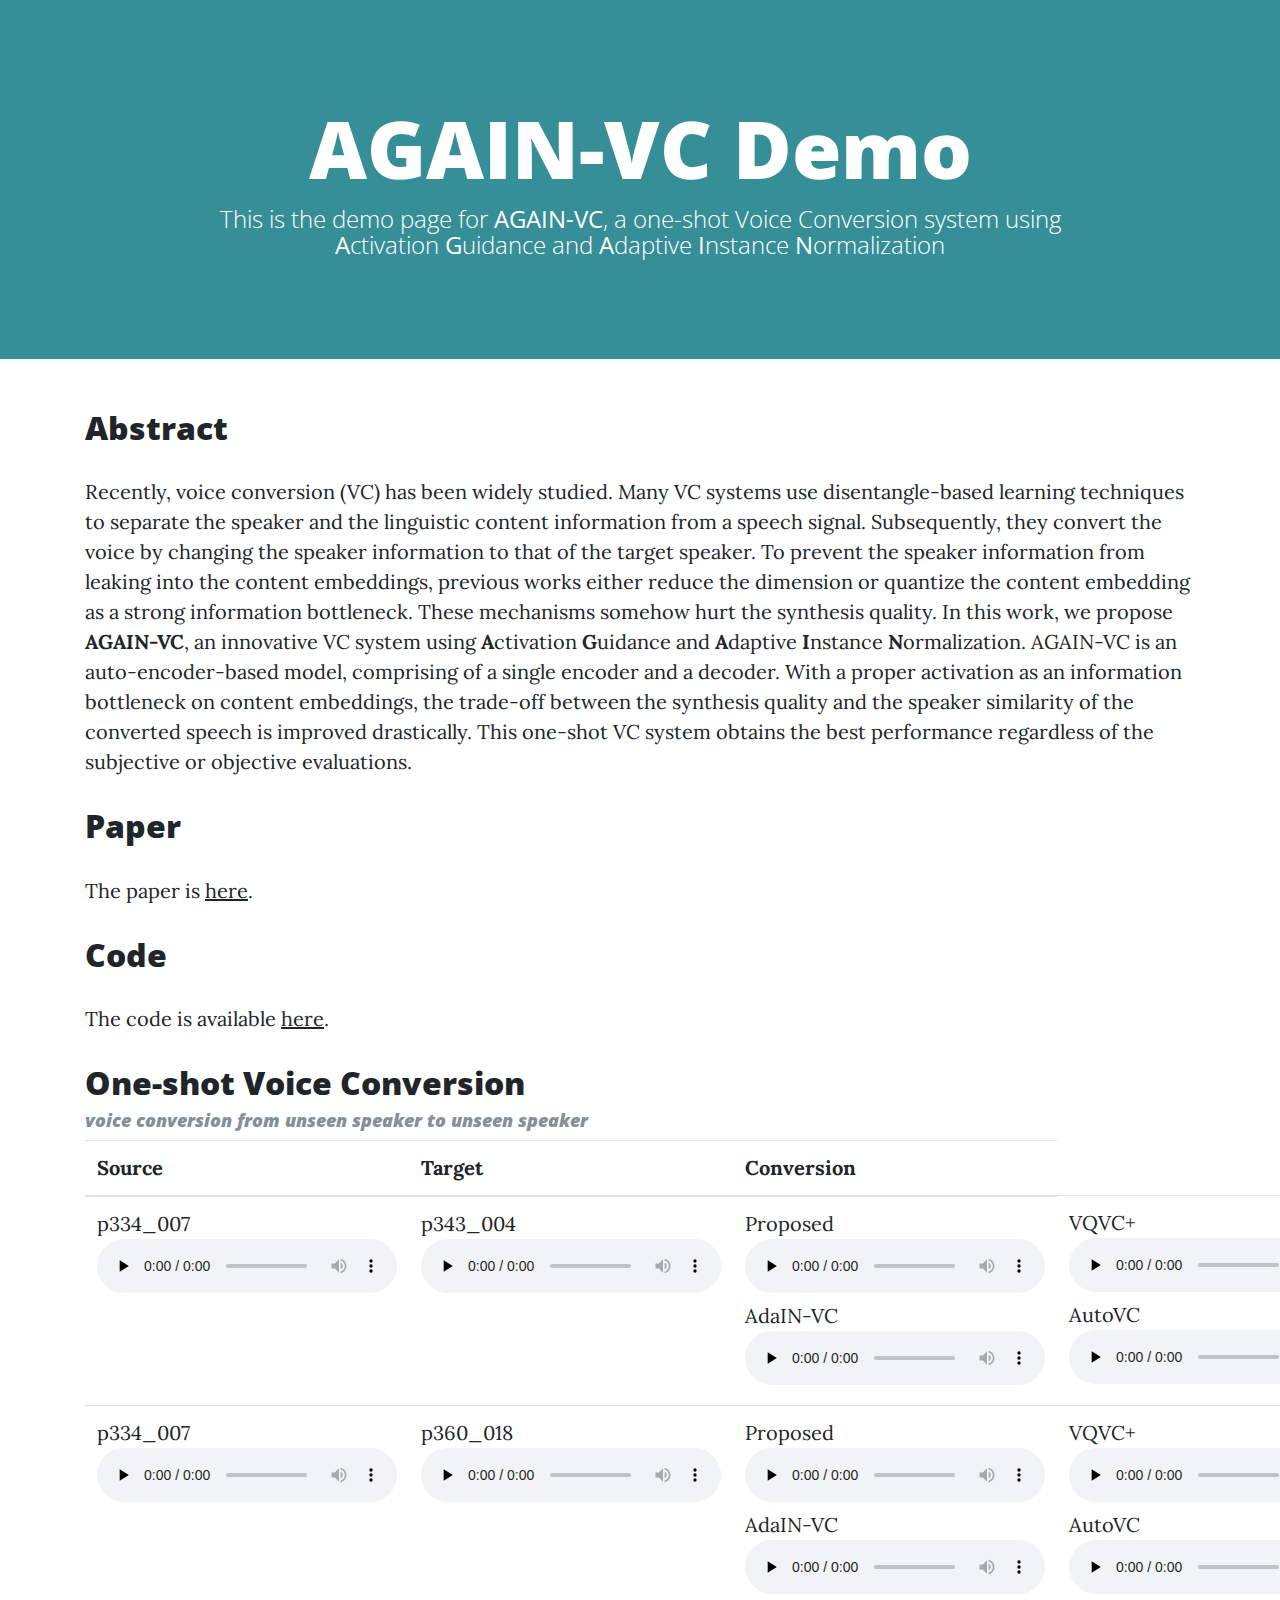
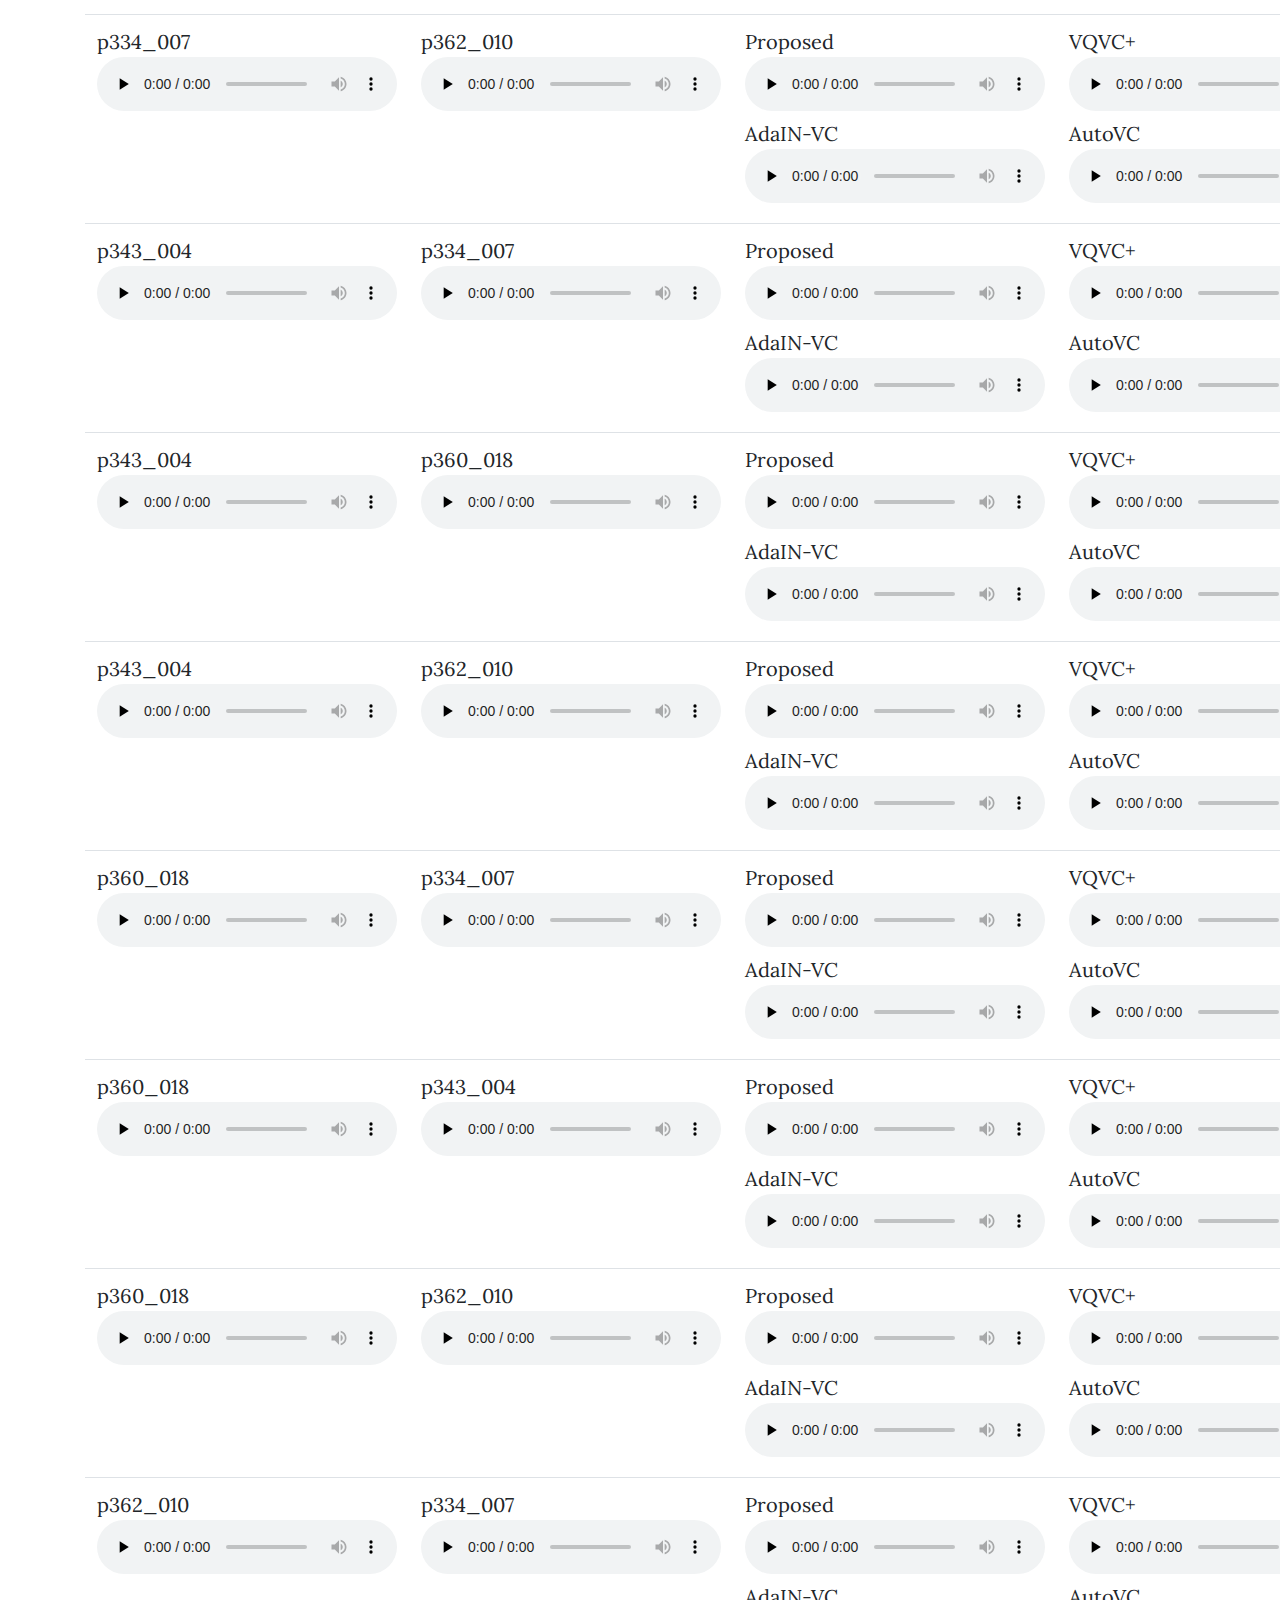
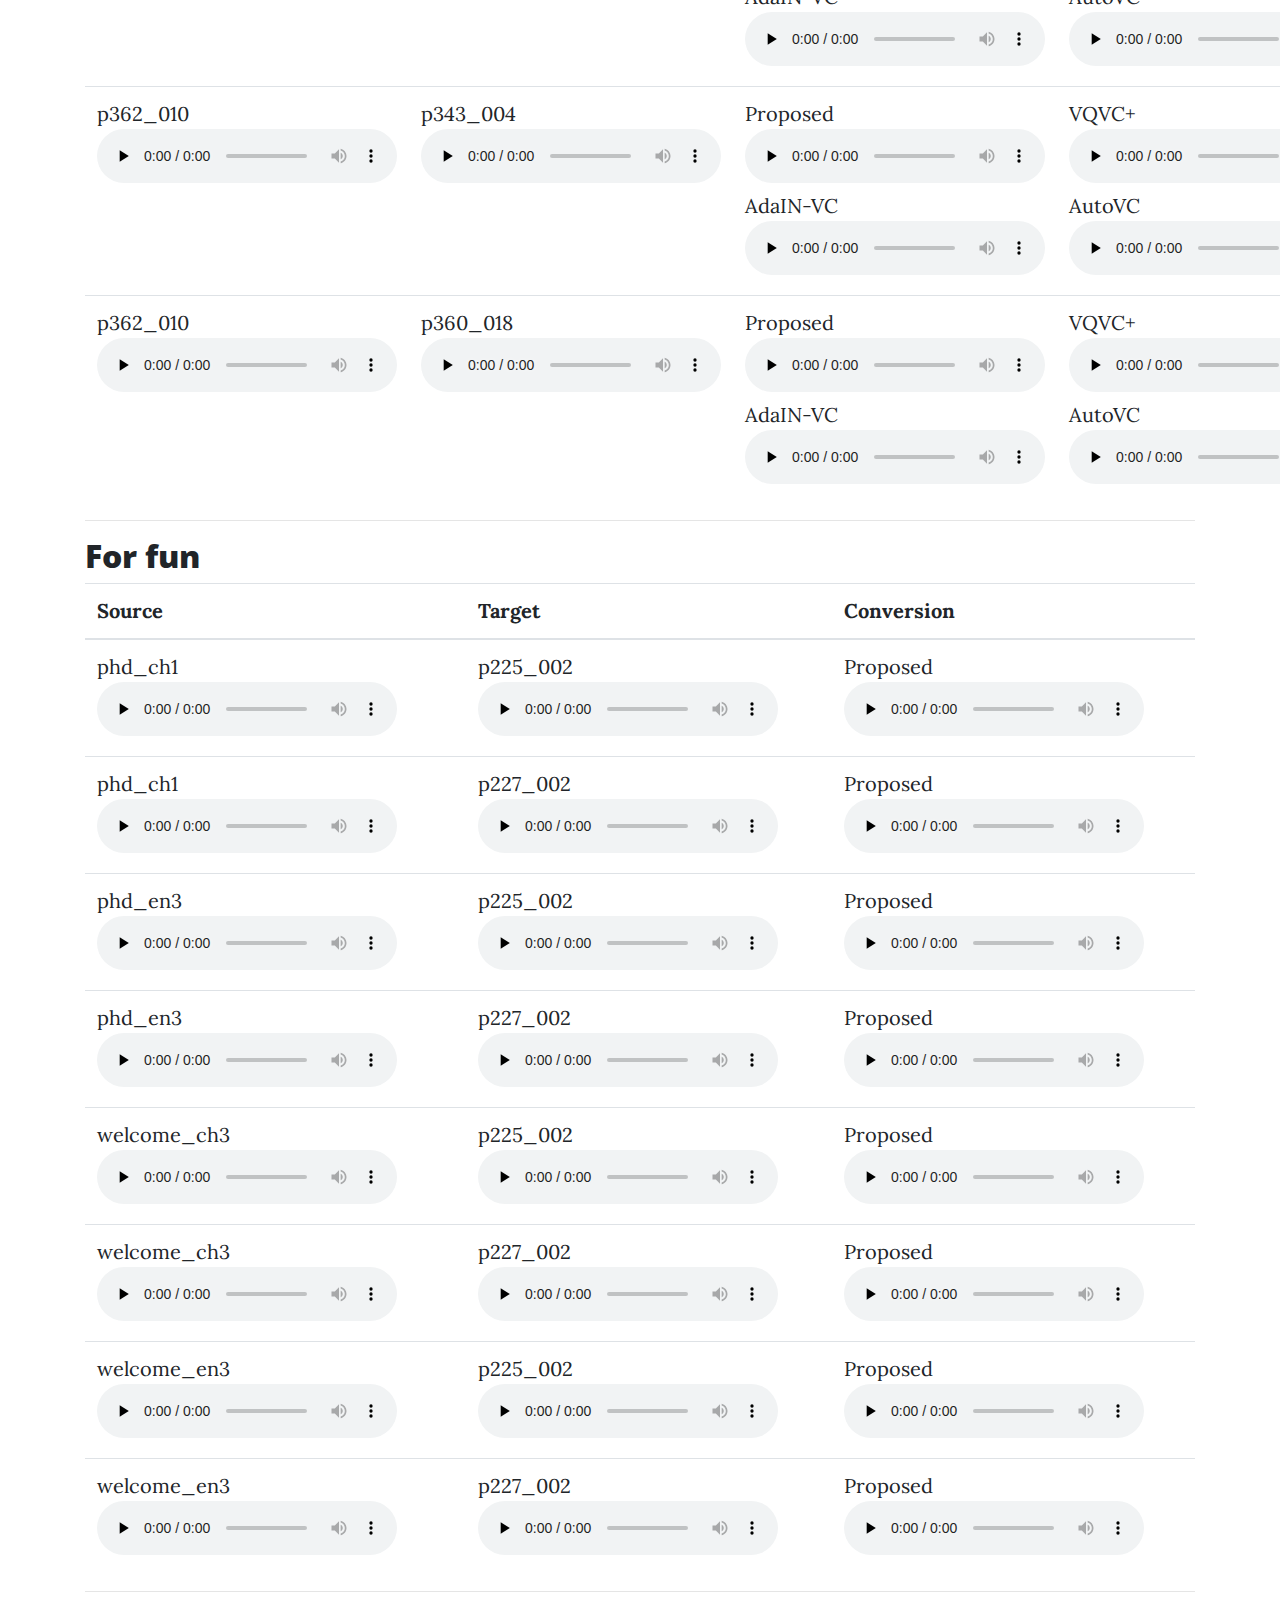
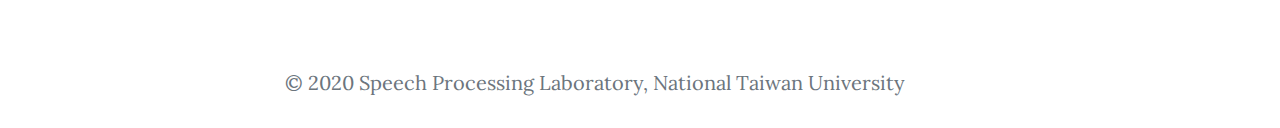
==== index.html @ fe2f067d "first & test commit" ====
<!DOCTYPE html>
<html lang="en">

<head>

    <meta charset="utf-8">
    <meta name="viewport" content="width=device-width, initial-scale=1, shrink-to-fit=no">
    <meta name="description" content="">
    <meta name="author" content="kimythanly">

    <title>AGAIN-VC Demo Page</title>

    <!-- Bootstrap core CSS -->
    <link href="https://stackpath.bootstrapcdn.com/bootstrap/4.5.1/css/bootstrap.min.css" rel="stylesheet">

    <!-- Custom fonts for this template -->
    <link href="vendor/fontawesome-free/css/all.min.css" rel="stylesheet" type="text/css">
    <link href='https://fonts.googleapis.com/css?family=Lora:400,700,400italic,700italic' rel='stylesheet' type='text/css'>
    <link href='https://fonts.googleapis.com/css?family=Open+Sans:300italic,400italic,600italic,700italic,800italic,400,300,600,700,800' rel='stylesheet' type='text/css'>

    <!-- Custom styles for this template -->
    <link href="css/clean-blog.css" rel="stylesheet">

</head>

<body>
    <!-- Page Header -->
    <header class="masthead" style="background-image: url('img/home-bg.jpg')">
        <div class="container">
            <div class="row">
                <div class="col-lg-10 col-md-10 mx-auto">
                    <div class="site-heading">
                        <h1>AGAIN-VC Demo</h1>
                        <span class="subheading">
                            This is the demo page for <b>AGAIN-VC</b>, a one-shot Voice Conversion system using 
                            <b>A</b>ctivation <b>G</b>uidance and <b>A</b>daptive <b>I</b>nstance <b>N</b>ormalization
                        </span>
                    </div>
                </div>
            </div>
        </div>
    </header>

    <!-- Main Content -->
    <div class="container">
        <div class="row">
            <div class="col-lg-14 col-md-12 mx-auto">
                <div class="post-preview">
                    <h2 class="post-title">
                        Abstract
                    </h2>
                    <p>
                        Recently, voice conversion (VC) has been widely studied.
                        Many VC systems use disentangle-based learning techniques
                        to separate the speaker and the linguistic content information
                        from a speech signal. Subsequently, they convert the voice by
                        changing the speaker information to that of the target speaker.
                        To prevent the speaker information from leaking into the content
                        embeddings, previous works either reduce the dimension or quantize
                        the content embedding as a strong information bottleneck.
                        These mechanisms somehow hurt the synthesis quality. In this work,
                        we propose <b>AGAIN-VC</b>, an innovative VC system using
                        <b>A</b>ctivation <b>G</b>uidance and <b>A</b>daptive <b>I</b>nstance
                        <b>N</b>ormalization. AGAIN-VC is an auto-encoder-based model,
                        comprising of a single encoder and a decoder. With a proper activation
                        as an information bottleneck on content embeddings, the trade-off
                        between the synthesis quality and the speaker similarity of the
                        converted speech is improved drastically. This one-shot VC system
                        obtains the best performance regardless of the subjective or objective evaluations.
                    </p>
                </div>
                <div class="post-preview">
                    <h2 class="post-title">
                        Paper
                    </h2>
                    <p>
                        The paper is 
                        <a href="https://arxiv.org/abs/2011.00316">here</a>.
                    </p>
                </div>
                <div class="post-preview">
                    <h2 class="post-title">
                        Code
                    </h2>
                    <p>
                        The code is available
                        <a href="https://github.com/KimythAnly/AGAIN-VC">here</a>.
                    </p>
                </div>
                <div class="post-preview">
                    <h2 class="post-title">
                        One-shot Voice Conversion
                    </h2>
                    <h3 class="post-meta">
                        voice conversion from unseen speaker to unseen speaker
                    </h3>
                    <table class="table">
                        <thead>
                            <tr>
                                <th scope="col">Source</th>
                                <th scope="col">Target</th>
                                <th scope="col">Conversion</th>
                            </tr>
                        </thead>
                        <tbody>
                            
                            <tr>
                                <td>p334_007
                                    <audio controls preload="none">
                                        <source src="data/melgan/p334_007.wav">
                                    </audio>
                                </td>
                                <td>p343_004
                                    <audio controls preload="none">
                                        <source src="data/melgan/p343_004.wav">
                                    </audio>
                                </td>
                                <td>Proposed
                                    <audio controls preload="none">
                                        <source src="data/proposed/p334_007_to_p343_004.wav">
                                    </audio> AdaIN-VC
                                    <audio controls preload="none">
                                        <source src="data/adain/p334_007_to_p343_004.wav">
                                    </audio>
                                </td>
                                <td>VQVC+
                                    <audio controls preload="none">
                                        <source src="data/vqvc/p334_007_to_p343_004.wav">
                                    </audio> AutoVC
                                    <audio controls preload="none">
                                        <source src="data/autovc/p334_007_to_p343_004.wav">
                                    </audio>
                                </td>
                            </tr>
                            
                            <tr>
                                <td>p334_007
                                    <audio controls preload="none">
                                        <source src="data/melgan/p334_007.wav">
                                    </audio>
                                </td>
                                <td>p360_018
                                    <audio controls preload="none">
                                        <source src="data/melgan/p360_018.wav">
                                    </audio>
                                </td>
                                <td>Proposed
                                    <audio controls preload="none">
                                        <source src="data/proposed/p334_007_to_p360_018.wav">
                                    </audio> AdaIN-VC
                                    <audio controls preload="none">
                                        <source src="data/adain/p334_007_to_p360_018.wav">
                                    </audio>
                                </td>
                                <td>VQVC+
                                    <audio controls preload="none">
                                        <source src="data/vqvc/p334_007_to_p360_018.wav">
                                    </audio> AutoVC
                                    <audio controls preload="none">
                                        <source src="data/autovc/p334_007_to_p360_018.wav">
                                    </audio>
                                </td>
                            </tr>
                            
                            <tr>
                                <td>p334_007
                                    <audio controls preload="none">
                                        <source src="data/melgan/p334_007.wav">
                                    </audio>
                                </td>
                                <td>p362_010
                                    <audio controls preload="none">
                                        <source src="data/melgan/p362_010.wav">
                                    </audio>
                                </td>
                                <td>Proposed
                                    <audio controls preload="none">
                                        <source src="data/proposed/p334_007_to_p362_010.wav">
                                    </audio> AdaIN-VC
                                    <audio controls preload="none">
                                        <source src="data/adain/p334_007_to_p362_010.wav">
                                    </audio>
                                </td>
                                <td>VQVC+
                                    <audio controls preload="none">
                                        <source src="data/vqvc/p334_007_to_p362_010.wav">
                                    </audio> AutoVC
                                    <audio controls preload="none">
                                        <source src="data/autovc/p334_007_to_p362_010.wav">
                                    </audio>
                                </td>
                            </tr>
                            
                            <tr>
                                <td>p343_004
                                    <audio controls preload="none">
                                        <source src="data/melgan/p343_004.wav">
                                    </audio>
                                </td>
                                <td>p334_007
                                    <audio controls preload="none">
                                        <source src="data/melgan/p334_007.wav">
                                    </audio>
                                </td>
                                <td>Proposed
                                    <audio controls preload="none">
                                        <source src="data/proposed/p343_004_to_p334_007.wav">
                                    </audio> AdaIN-VC
                                    <audio controls preload="none">
                                        <source src="data/adain/p343_004_to_p334_007.wav">
                                    </audio>
                                </td>
                                <td>VQVC+
                                    <audio controls preload="none">
                                        <source src="data/vqvc/p343_004_to_p334_007.wav">
                                    </audio> AutoVC
                                    <audio controls preload="none">
                                        <source src="data/autovc/p343_004_to_p334_007.wav">
                                    </audio>
                                </td>
                            </tr>
                            
                            <tr>
                                <td>p343_004
                                    <audio controls preload="none">
                                        <source src="data/melgan/p343_004.wav">
                                    </audio>
                                </td>
                                <td>p360_018
                                    <audio controls preload="none">
                                        <source src="data/melgan/p360_018.wav">
                                    </audio>
                                </td>
                                <td>Proposed
                                    <audio controls preload="none">
                                        <source src="data/proposed/p343_004_to_p360_018.wav">
                                    </audio> AdaIN-VC
                                    <audio controls preload="none">
                                        <source src="data/adain/p343_004_to_p360_018.wav">
                                    </audio>
                                </td>
                                <td>VQVC+
                                    <audio controls preload="none">
                                        <source src="data/vqvc/p343_004_to_p360_018.wav">
                                    </audio> AutoVC
                                    <audio controls preload="none">
                                        <source src="data/autovc/p343_004_to_p360_018.wav">
                                    </audio>
                                </td>
                            </tr>
                            
                            <tr>
                                <td>p343_004
                                    <audio controls preload="none">
                                        <source src="data/melgan/p343_004.wav">
                                    </audio>
                                </td>
                                <td>p362_010
                                    <audio controls preload="none">
                                        <source src="data/melgan/p362_010.wav">
                                    </audio>
                                </td>
                                <td>Proposed
                                    <audio controls preload="none">
                                        <source src="data/proposed/p343_004_to_p362_010.wav">
                                    </audio> AdaIN-VC
                                    <audio controls preload="none">
                                        <source src="data/adain/p343_004_to_p362_010.wav">
                                    </audio>
                                </td>
                                <td>VQVC+
                                    <audio controls preload="none">
                                        <source src="data/vqvc/p343_004_to_p362_010.wav">
                                    </audio> AutoVC
                                    <audio controls preload="none">
                                        <source src="data/autovc/p343_004_to_p362_010.wav">
                                    </audio>
                                </td>
                            </tr>
                            
                            <tr>
                                <td>p360_018
                                    <audio controls preload="none">
                                        <source src="data/melgan/p360_018.wav">
                                    </audio>
                                </td>
                                <td>p334_007
                                    <audio controls preload="none">
                                        <source src="data/melgan/p334_007.wav">
                                    </audio>
                                </td>
                                <td>Proposed
                                    <audio controls preload="none">
                                        <source src="data/proposed/p360_018_to_p334_007.wav">
                                    </audio> AdaIN-VC
                                    <audio controls preload="none">
                                        <source src="data/adain/p360_018_to_p334_007.wav">
                                    </audio>
                                </td>
                                <td>VQVC+
                                    <audio controls preload="none">
                                        <source src="data/vqvc/p360_018_to_p334_007.wav">
                                    </audio> AutoVC
                                    <audio controls preload="none">
                                        <source src="data/autovc/p360_018_to_p334_007.wav">
                                    </audio>
                                </td>
                            </tr>
                            
                            <tr>
                                <td>p360_018
                                    <audio controls preload="none">
                                        <source src="data/melgan/p360_018.wav">
                                    </audio>
                                </td>
                                <td>p343_004
                                    <audio controls preload="none">
                                        <source src="data/melgan/p343_004.wav">
                                    </audio>
                                </td>
                                <td>Proposed
                                    <audio controls preload="none">
                                        <source src="data/proposed/p360_018_to_p343_004.wav">
                                    </audio> AdaIN-VC
                                    <audio controls preload="none">
                                        <source src="data/adain/p360_018_to_p343_004.wav">
                                    </audio>
                                </td>
                                <td>VQVC+
                                    <audio controls preload="none">
                                        <source src="data/vqvc/p360_018_to_p343_004.wav">
                                    </audio> AutoVC
                                    <audio controls preload="none">
                                        <source src="data/autovc/p360_018_to_p343_004.wav">
                                    </audio>
                                </td>
                            </tr>
                            
                            <tr>
                                <td>p360_018
                                    <audio controls preload="none">
                                        <source src="data/melgan/p360_018.wav">
                                    </audio>
                                </td>
                                <td>p362_010
                                    <audio controls preload="none">
                                        <source src="data/melgan/p362_010.wav">
                                    </audio>
                                </td>
                                <td>Proposed
                                    <audio controls preload="none">
                                        <source src="data/proposed/p360_018_to_p362_010.wav">
                                    </audio> AdaIN-VC
                                    <audio controls preload="none">
                                        <source src="data/adain/p360_018_to_p362_010.wav">
                                    </audio>
                                </td>
                                <td>VQVC+
                                    <audio controls preload="none">
                                        <source src="data/vqvc/p360_018_to_p362_010.wav">
                                    </audio> AutoVC
                                    <audio controls preload="none">
                                        <source src="data/autovc/p360_018_to_p362_010.wav">
                                    </audio>
                                </td>
                            </tr>
                            
                            <tr>
                                <td>p362_010
                                    <audio controls preload="none">
                                        <source src="data/melgan/p362_010.wav">
                                    </audio>
                                </td>
                                <td>p334_007
                                    <audio controls preload="none">
                                        <source src="data/melgan/p334_007.wav">
                                    </audio>
                                </td>
                                <td>Proposed
                                    <audio controls preload="none">
                                        <source src="data/proposed/p362_010_to_p334_007.wav">
                                    </audio> AdaIN-VC
                                    <audio controls preload="none">
                                        <source src="data/adain/p362_010_to_p334_007.wav">
                                    </audio>
                                </td>
                                <td>VQVC+
                                    <audio controls preload="none">
                                        <source src="data/vqvc/p362_010_to_p334_007.wav">
                                    </audio> AutoVC
                                    <audio controls preload="none">
                                        <source src="data/autovc/p362_010_to_p334_007.wav">
                                    </audio>
                                </td>
                            </tr>
                            
                            <tr>
                                <td>p362_010
                                    <audio controls preload="none">
                                        <source src="data/melgan/p362_010.wav">
                                    </audio>
                                </td>
                                <td>p343_004
                                    <audio controls preload="none">
                                        <source src="data/melgan/p343_004.wav">
                                    </audio>
                                </td>
                                <td>Proposed
                                    <audio controls preload="none">
                                        <source src="data/proposed/p362_010_to_p343_004.wav">
                                    </audio> AdaIN-VC
                                    <audio controls preload="none">
                                        <source src="data/adain/p362_010_to_p343_004.wav">
                                    </audio>
                                </td>
                                <td>VQVC+
                                    <audio controls preload="none">
                                        <source src="data/vqvc/p362_010_to_p343_004.wav">
                                    </audio> AutoVC
                                    <audio controls preload="none">
                                        <source src="data/autovc/p362_010_to_p343_004.wav">
                                    </audio>
                                </td>
                            </tr>
                            
                            <tr>
                                <td>p362_010
                                    <audio controls preload="none">
                                        <source src="data/melgan/p362_010.wav">
                                    </audio>
                                </td>
                                <td>p360_018
                                    <audio controls preload="none">
                                        <source src="data/melgan/p360_018.wav">
                                    </audio>
                                </td>
                                <td>Proposed
                                    <audio controls preload="none">
                                        <source src="data/proposed/p362_010_to_p360_018.wav">
                                    </audio> AdaIN-VC
                                    <audio controls preload="none">
                                        <source src="data/adain/p362_010_to_p360_018.wav">
                                    </audio>
                                </td>
                                <td>VQVC+
                                    <audio controls preload="none">
                                        <source src="data/vqvc/p362_010_to_p360_018.wav">
                                    </audio> AutoVC
                                    <audio controls preload="none">
                                        <source src="data/autovc/p362_010_to_p360_018.wav">
                                    </audio>
                                </td>
                            </tr>
                            
                        </tbody>
                    </table>
                </div>
                <hr>
                <div class="post-preview">
                    <h2 class="post-title">
                        For fun
                    </h2>
                    <table class="table">
                        <thead>
                            <tr>
                                <th scope="col">Source</th>
                                <th scope="col">Target</th>
                                <th scope="col">Conversion</th>
                            </tr>
                        </thead>
                        <tbody>
                            
                            <tr>
                                <td>phd_ch1
                                    <audio controls preload="none">
                                        <source src="data/forfun/source/phd_ch1.wav">
                                    </audio>
                                </td>
                                <td>p225_002
                                    <audio controls preload="none">
                                        <source src="data/forfun/target/p225_002.wav">
                                    </audio>
                                </td>
                                <td>Proposed
                                    <audio controls preload="none">
                                        <source src="data/forfun/converted/phd_ch1_to_p225_002.wav">
                                    </audio>
                                </td>
                            </tr>
                            
                            <tr>
                                <td>phd_ch1
                                    <audio controls preload="none">
                                        <source src="data/forfun/source/phd_ch1.wav">
                                    </audio>
                                </td>
                                <td>p227_002
                                    <audio controls preload="none">
                                        <source src="data/forfun/target/p227_002.wav">
                                    </audio>
                                </td>
                                <td>Proposed
                                    <audio controls preload="none">
                                        <source src="data/forfun/converted/phd_ch1_to_p227_002.wav">
                                    </audio>
                                </td>
                            </tr>
                            
                            <tr>
                                <td>phd_en3
                                    <audio controls preload="none">
                                        <source src="data/forfun/source/phd_en3.wav">
                                    </audio>
                                </td>
                                <td>p225_002
                                    <audio controls preload="none">
                                        <source src="data/forfun/target/p225_002.wav">
                                    </audio>
                                </td>
                                <td>Proposed
                                    <audio controls preload="none">
                                        <source src="data/forfun/converted/phd_en3_to_p225_002.wav">
                                    </audio>
                                </td>
                            </tr>
                            
                            <tr>
                                <td>phd_en3
                                    <audio controls preload="none">
                                        <source src="data/forfun/source/phd_en3.wav">
                                    </audio>
                                </td>
                                <td>p227_002
                                    <audio controls preload="none">
                                        <source src="data/forfun/target/p227_002.wav">
                                    </audio>
                                </td>
                                <td>Proposed
                                    <audio controls preload="none">
                                        <source src="data/forfun/converted/phd_en3_to_p227_002.wav">
                                    </audio>
                                </td>
                            </tr>
                            
                            <tr>
                                <td>welcome_ch3
                                    <audio controls preload="none">
                                        <source src="data/forfun/source/welcome_ch3.wav">
                                    </audio>
                                </td>
                                <td>p225_002
                                    <audio controls preload="none">
                                        <source src="data/forfun/target/p225_002.wav">
                                    </audio>
                                </td>
                                <td>Proposed
                                    <audio controls preload="none">
                                        <source src="data/forfun/converted/welcome_ch3_to_p225_002.wav">
                                    </audio>
                                </td>
                            </tr>
                            
                            <tr>
                                <td>welcome_ch3
                                    <audio controls preload="none">
                                        <source src="data/forfun/source/welcome_ch3.wav">
                                    </audio>
                                </td>
                                <td>p227_002
                                    <audio controls preload="none">
                                        <source src="data/forfun/target/p227_002.wav">
                                    </audio>
                                </td>
                                <td>Proposed
                                    <audio controls preload="none">
                                        <source src="data/forfun/converted/welcome_ch3_to_p227_002.wav">
                                    </audio>
                                </td>
                            </tr>
                            
                            <tr>
                                <td>welcome_en3
                                    <audio controls preload="none">
                                        <source src="data/forfun/source/welcome_en3.wav">
                                    </audio>
                                </td>
                                <td>p225_002
                                    <audio controls preload="none">
                                        <source src="data/forfun/target/p225_002.wav">
                                    </audio>
                                </td>
                                <td>Proposed
                                    <audio controls preload="none">
                                        <source src="data/forfun/converted/welcome_en3_to_p225_002.wav">
                                    </audio>
                                </td>
                            </tr>
                            
                            <tr>
                                <td>welcome_en3
                                    <audio controls preload="none">
                                        <source src="data/forfun/source/welcome_en3.wav">
                                    </audio>
                                </td>
                                <td>p227_002
                                    <audio controls preload="none">
                                        <source src="data/forfun/target/p227_002.wav">
                                    </audio>
                                </td>
                                <td>Proposed
                                    <audio controls preload="none">
                                        <source src="data/forfun/converted/welcome_en3_to_p227_002.wav">
                                    </audio>
                                </td>
                            </tr>
                            
                        </tbody>
                    </table>
                </div>
                <hr>
            </div>
        </div>

        <!-- Footer -->
        <foo ter>
            <div class="container">
                <div class="row">
                    <div class="col-lg-8 col-md-10 mx-auto">
                        <ul class="list-inline text-center">
                            <li class="list-inline-item">
                                <a h ref="#">
                                    <span class="fa-stack fa-lg">
                                        <i class="fas fa-circle fa-stack-2x"></i>
                                        <i class="fab fa-twitter fa-stack-1x fa-inverse"></i>
                                    </span>
                                </a>
                            </li>
                            <li class="list-inline-item">
                                <a href="#">
                                    <span class="fa-stack fa-lg">
                                        <i class="fas fa-circle fa-stack-2x"></i>
                                        <i class="fab fa-facebook-f fa-stack-1x fa-inverse"></i>
                                    </span>
                                </a>
                            </li>
                            <li class="list-inline-item">
                                <a h ref="#">
                                    <span class="fa-stack fa-lg">
                                        <i class="fas fa-circle fa-stack-2x"></i>
                                        <i class="fab fa-github fa-stack-1x fa-inverse"></i>
                                    </span>
                                </a>
                            </li>
                        </ul>
                        <p class="copyright text-muted"> &copy; 2020 Speech Processing Laboratory, National Taiwan University</p>
                    </div>
                </div>
            </div>
            </footer>

            <!-- Bootstrap core JavaScript -->
            <script src="https://code.jquery.com/jquery-3.5.1.slim.min.js" integrity="sha384-DfXdz2htPH0lsSSs5nCTpuj/zy4C+OGpamoFVy38MVBnE+IbbVYUew+OrCXaRkfj" crossorigin="anonymous"></script>
            <script src="https://cdn.jsdelivr.net/npm/bootstrap@4.5.3/dist/js/bootstrap.bundle.min.js" integrity="sha384-ho+j7jyWK8fNQe+A12Hb8AhRq26LrZ/JpcUGGOn+Y7RsweNrtN/tE3MoK7ZeZDyx" crossorigin="anonymous"></script>

            <!-- Custom scripts for this template -->
            <script src="js/clean-blog.js"></script>

</body>

</html>
---- css/clean-blog.css ----
/*!
 * Start Bootstrap - Clean Blog v5.0.9 (https://startbootstrap.com/themes/clean-blog)
 * Copyright 2013-2020 Start Bootstrap
 * Licensed under MIT (https://github.com/StartBootstrap/startbootstrap-clean-blog/blob/master/LICENSE)
 */

body {
    font-size: 20px;
    color: #212529;
    font-family: 'Lora', 'Times New Roman', serif;
}

p {
    line-height: 1.5;
    margin: 30px 0;
}

p a {
    text-decoration: underline;
}

h1,
h2,
h3,
h4,
h5,
h6 {
    font-weight: 800;
    font-family: 'Open Sans', 'Helvetica Neue', Helvetica, Arial, sans-serif;
}

a {
    color: #212529;
    transition: all 0.2s;
}

a:focus,
a:hover {
    color: #0085A1;
}

blockquote {
    font-style: italic;
    color: #868e96;
}

.section-heading {
    font-size: 36px;
    font-weight: 700;
    margin-top: 60px;
}

.caption {
    font-size: 14px;
    font-style: italic;
    display: block;
    margin: 0;
    padding: 10px;
    text-align: center;
    border-bottom-right-radius: 5px;
    border-bottom-left-radius: 5px;
}

 ::-moz-selection {
    color: #fff;
    background: #0085A1;
    text-shadow: none;
}

 ::selection {
    color: #fff;
    background: #0085A1;
    text-shadow: none;
}

img::-moz-selection {
    color: #fff;
    background: transparent;
}

img::selection {
    color: #fff;
    background: transparent;
}

img::-moz-selection {
    color: #fff;
    background: transparent;
}

#mainNav {
    position: absolute;
    border-bottom: 1px solid #e9ecef;
    background-color: white;
    font-family: 'Open Sans', 'Helvetica Neue', Helvetica, Arial, sans-serif;
}

#mainNav .navbar-brand {
    font-weight: 800;
    color: #343a40;
}

#mainNav .navbar-toggler {
    font-size: 12px;
    font-weight: 800;
    padding: 13px;
    text-transform: uppercase;
    color: #343a40;
}

#mainNav .navbar-nav>li.nav-item>a {
    font-size: 12px;
    font-weight: 800;
    letter-spacing: 1px;
    text-transform: uppercase;
}

@media only screen and (min-width: 992px) {
    #mainNav {
        border-bottom: 1px solid transparent;
        background: transparent;
    }
    #mainNav .navbar-brand {
        padding: 10px 20px;
        color: #fff;
    }
    #mainNav .navbar-brand:focus,
    #mainNav .navbar-brand:hover {
        color: rgba(255, 255, 255, 0.8);
    }
    #mainNav .navbar-nav>li.nav-item>a {
        padding: 10px 20px;
        color: #fff;
    }
    #mainNav .navbar-nav>li.nav-item>a:focus,
    #mainNav .navbar-nav>li.nav-item>a:hover {
        color: rgba(255, 255, 255, 0.8);
    }
}

@media only screen and (min-width: 992px) {
    #mainNav {
        transition: background-color 0.2s;
        /* Force Hardware Acceleration in WebKit */
        transform: translate3d(0, 0, 0);
        -webkit-backface-visibility: hidden;
    }
    #mainNav.is-fixed {
        /* when the user scrolls down, we hide the header right above the viewport */
        position: fixed;
        top: -67px;
        transition: transform 0.2s;
        border-bottom: 1px solid white;
        background-color: rgba(255, 255, 255, 0.9);
    }
    #mainNav.is-fixed .navbar-brand {
        color: #212529;
    }
    #mainNav.is-fixed .navbar-brand:focus,
    #mainNav.is-fixed .navbar-brand:hover {
        color: #0085A1;
    }
    #mainNav.is-fixed .navbar-nav>li.nav-item>a {
        color: #212529;
    }
    #mainNav.is-fixed .navbar-nav>li.nav-item>a:focus,
    #mainNav.is-fixed .navbar-nav>li.nav-item>a:hover {
        color: #0085A1;
    }
    #mainNav.is-visible {
        /* if the user changes the scrolling direction, we show the header */
        transform: translate3d(0, 100%, 0);
    }
}

header.masthead {
    margin-bottom: 50px;
    background: no-repeat center center;
    background-color: #368e96;
    background-attachment: scroll;
    position: relative;
    background-size: cover;
}

header.masthead .overlay {
    position: absolute;
    top: 0;
    left: 0;
    height: 100%;
    width: 100%;
    background-color: #212529;
    opacity: 0.5;
}

header.masthead .page-heading,
header.masthead .post-heading,
header.masthead .site-heading {
    padding: 200px 0 150px;
    color: white;
}

@media only screen and (min-width: 768px) {
    header.masthead .page-heading,
    header.masthead .post-heading,
    header.masthead .site-heading {
        padding: 100px 0;
    }
}

header.masthead .page-heading,
header.masthead .site-heading {
    text-align: center;
}

header.masthead .page-heading h1,
header.masthead .site-heading h1 {
    font-size: 50px;
    margin-top: 0;
}

header.masthead .page-heading .subheading,
header.masthead .site-heading .subheading {
    font-size: 24px;
    font-weight: 300;
    line-height: 1.1;
    display: block;
    margin: 10px 0 0;
    font-family: 'Open Sans', 'Helvetica Neue', Helvetica, Arial, sans-serif;
}

@media only screen and (min-width: 768px) {
    header.masthead .page-heading h1,
    header.masthead .site-heading h1 {
        font-size: 80px;
    }
}

header.masthead .post-heading h1 {
    font-size: 35px;
}

header.masthead .post-heading .meta,
header.masthead .post-heading .subheading {
    line-height: 1.1;
    display: block;
}

header.masthead .post-heading .subheading {
    font-size: 24px;
    font-weight: 600;
    margin: 10px 0 30px;
    font-family: 'Open Sans', 'Helvetica Neue', Helvetica, Arial, sans-serif;
}

header.masthead .post-heading .meta {
    font-size: 20px;
    font-weight: 300;
    font-style: italic;
    font-family: 'Lora', 'Times New Roman', serif;
}

header.masthead .post-heading .meta a {
    color: #fff;
}

@media only screen and (min-width: 768px) {
    header.masthead .post-heading h1 {
        font-size: 55px;
    }
    header.masthead .post-heading .subheading {
        font-size: 30px;
    }
}

.post-preview>a {
    color: #212529;
}

.post-preview>a:focus,
.post-preview>a:hover {
    text-decoration: none;
    color: #0085A1;
}

.post-preview>a>.post-title {
    font-size: 30px;
    margin-top: 30px;
    margin-bottom: 10px;
}

.post-preview>a>.post-subtitle {
    font-weight: 300;
    margin: 0 0 10px;
}

.post-preview>.post-meta {
    font-size: 18px;
    font-style: italic;
    margin-top: 0;
    color: #868e96;
}

.post-preview>.post-meta>a {
    text-decoration: none;
    color: #212529;
}

.post-preview>.post-meta>a:focus,
.post-preview>.post-meta>a:hover {
    text-decoration: underline;
    color: #0085A1;
}

@media only screen and (min-width: 768px) {
    .post-preview>a>.post-title {
        font-size: 36px;
    }
}

.floating-label-form-group {
    font-size: 14px;
    position: relative;
    margin-bottom: 0;
    padding-bottom: 0.5em;
    border-bottom: 1px solid #dee2e6;
}

.floating-label-form-group input,
.floating-label-form-group textarea {
    font-size: 1.5em;
    position: relative;
    z-index: 1;
    padding: 0;
    resize: none;
    border: none;
    border-radius: 0;
    background: none;
    box-shadow: none !important;
    font-family: 'Lora', 'Times New Roman', serif;
}

.floating-label-form-group input::-webkit-input-placeholder,
.floating-label-form-group textarea::-webkit-input-placeholder {
    color: #868e96;
    font-family: 'Lora', 'Times New Roman', serif;
}

.floating-label-form-group label {
    font-size: 0.85em;
    line-height: 1.764705882em;
    position: relative;
    z-index: 0;
    top: 2em;
    display: block;
    margin: 0;
    transition: top 0.3s ease, opacity 0.3s ease;
    opacity: 0;
}

.floating-label-form-group .help-block {
    margin: 15px 0;
}

.floating-label-form-group-with-value label {
    top: 0;
    opacity: 1;
}

.floating-label-form-group-with-focus label {
    color: #0085A1;
}

form .form-group:first-child .floating-label-form-group {
    border-top: 1px solid #dee2e6;
}

footer {
    padding: 50px 0 65px;
}

footer .list-inline {
    margin: 0;
    padding: 0;
}

footer .copyright {
    font-size: 14px;
    margin-bottom: 0;
    text-align: center;
}

.btn {
    font-size: 14px;
    font-weight: 800;
    padding: 15px 25px;
    letter-spacing: 1px;
    text-transform: uppercase;
    border-radius: 0;
    font-family: 'Open Sans', 'Helvetica Neue', Helvetica, Arial, sans-serif;
}

.btn-primary {
    background-color: #0085A1;
    border-color: #0085A1;
}

.btn-primary:hover,
.btn-primary:focus,
.btn-primary:active {
    color: #fff;
    background-color: #00657b !important;
    border-color: #00657b !important;
}

.btn-lg {
    font-size: 16px;
    padding: 25px 35px;
}
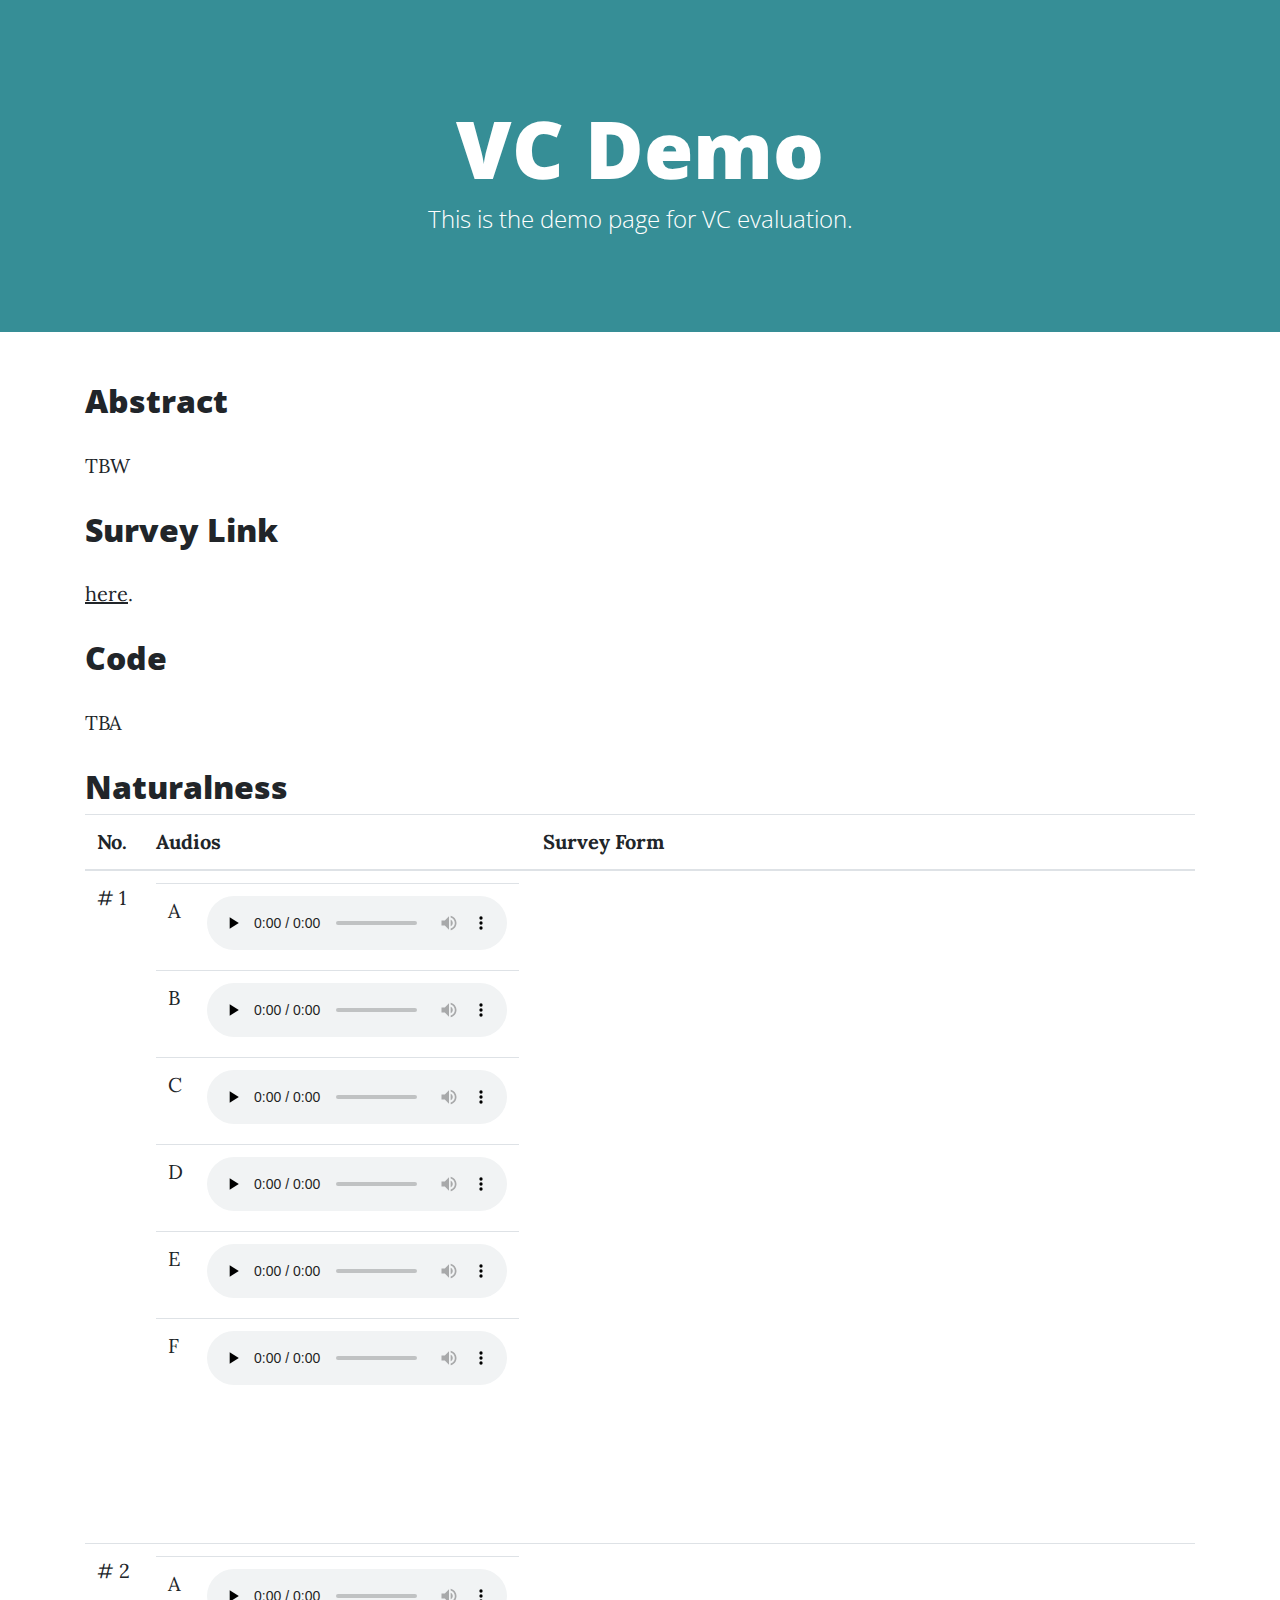
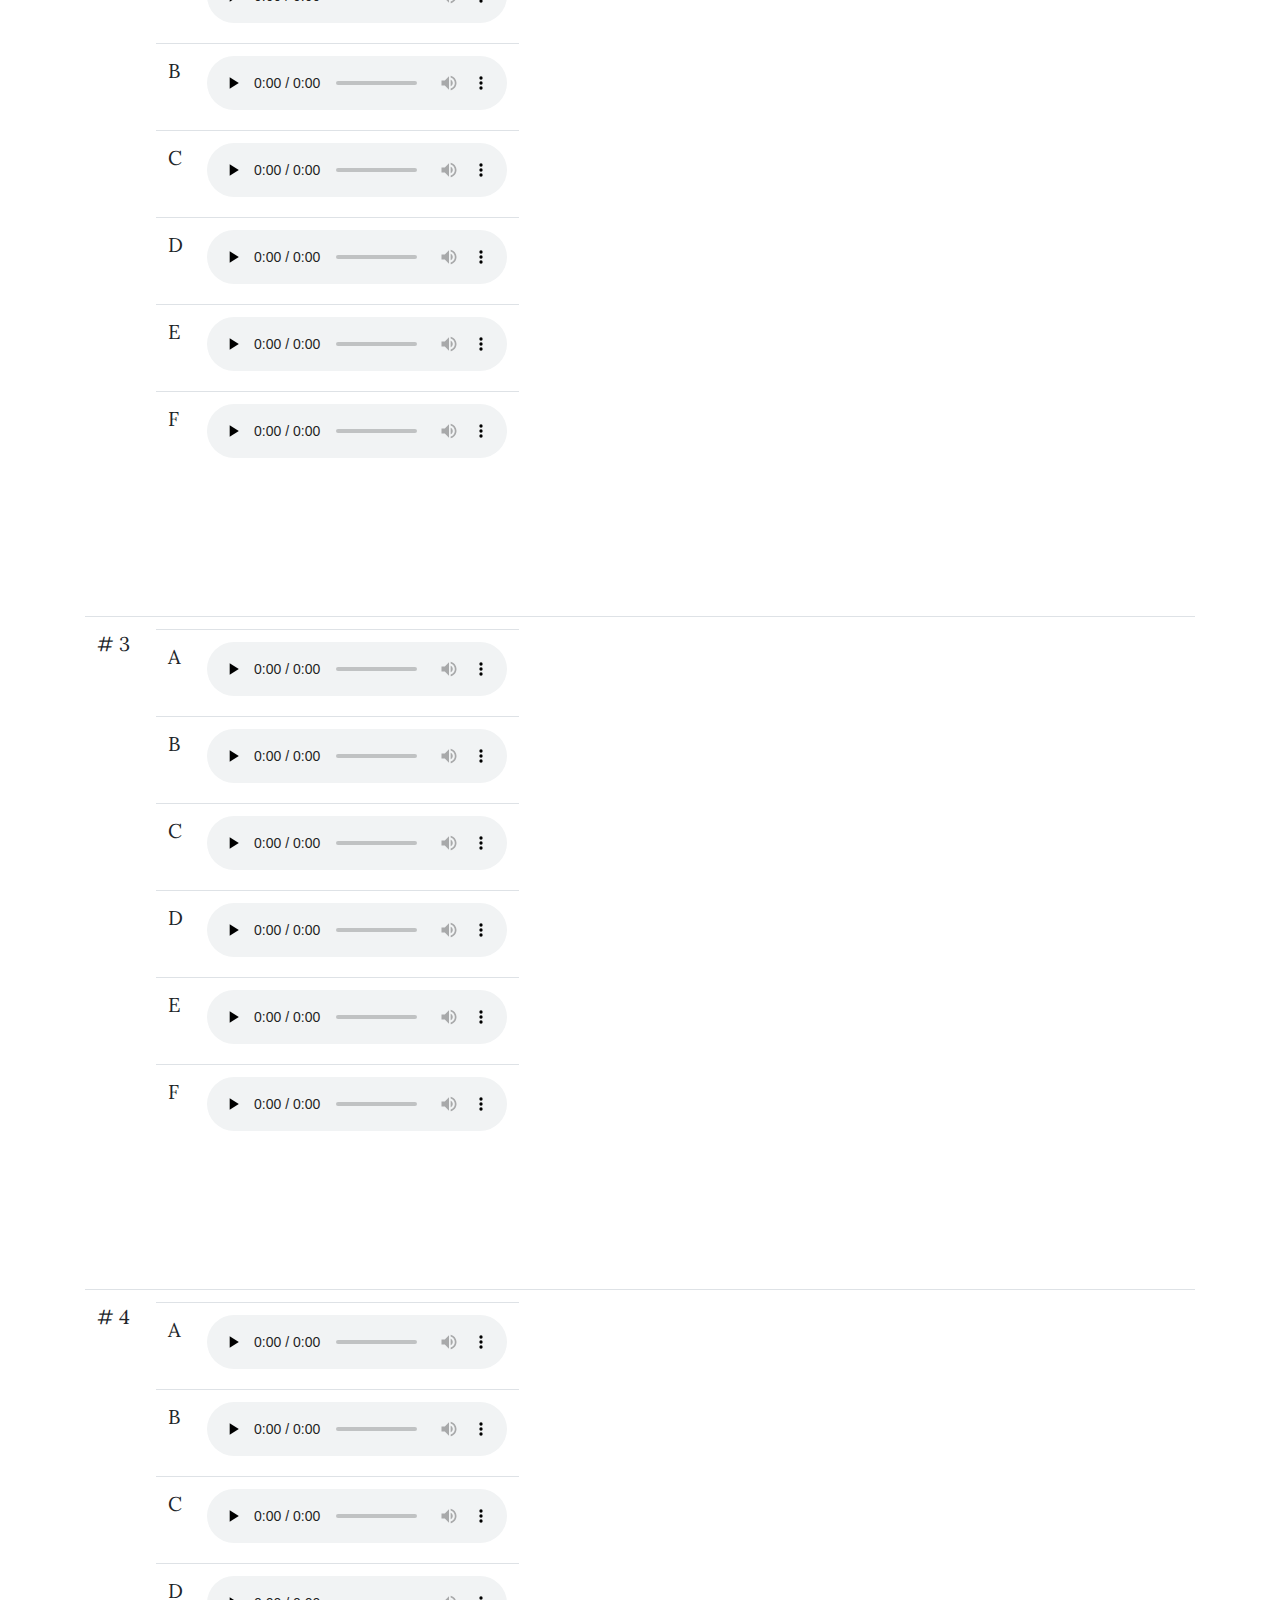
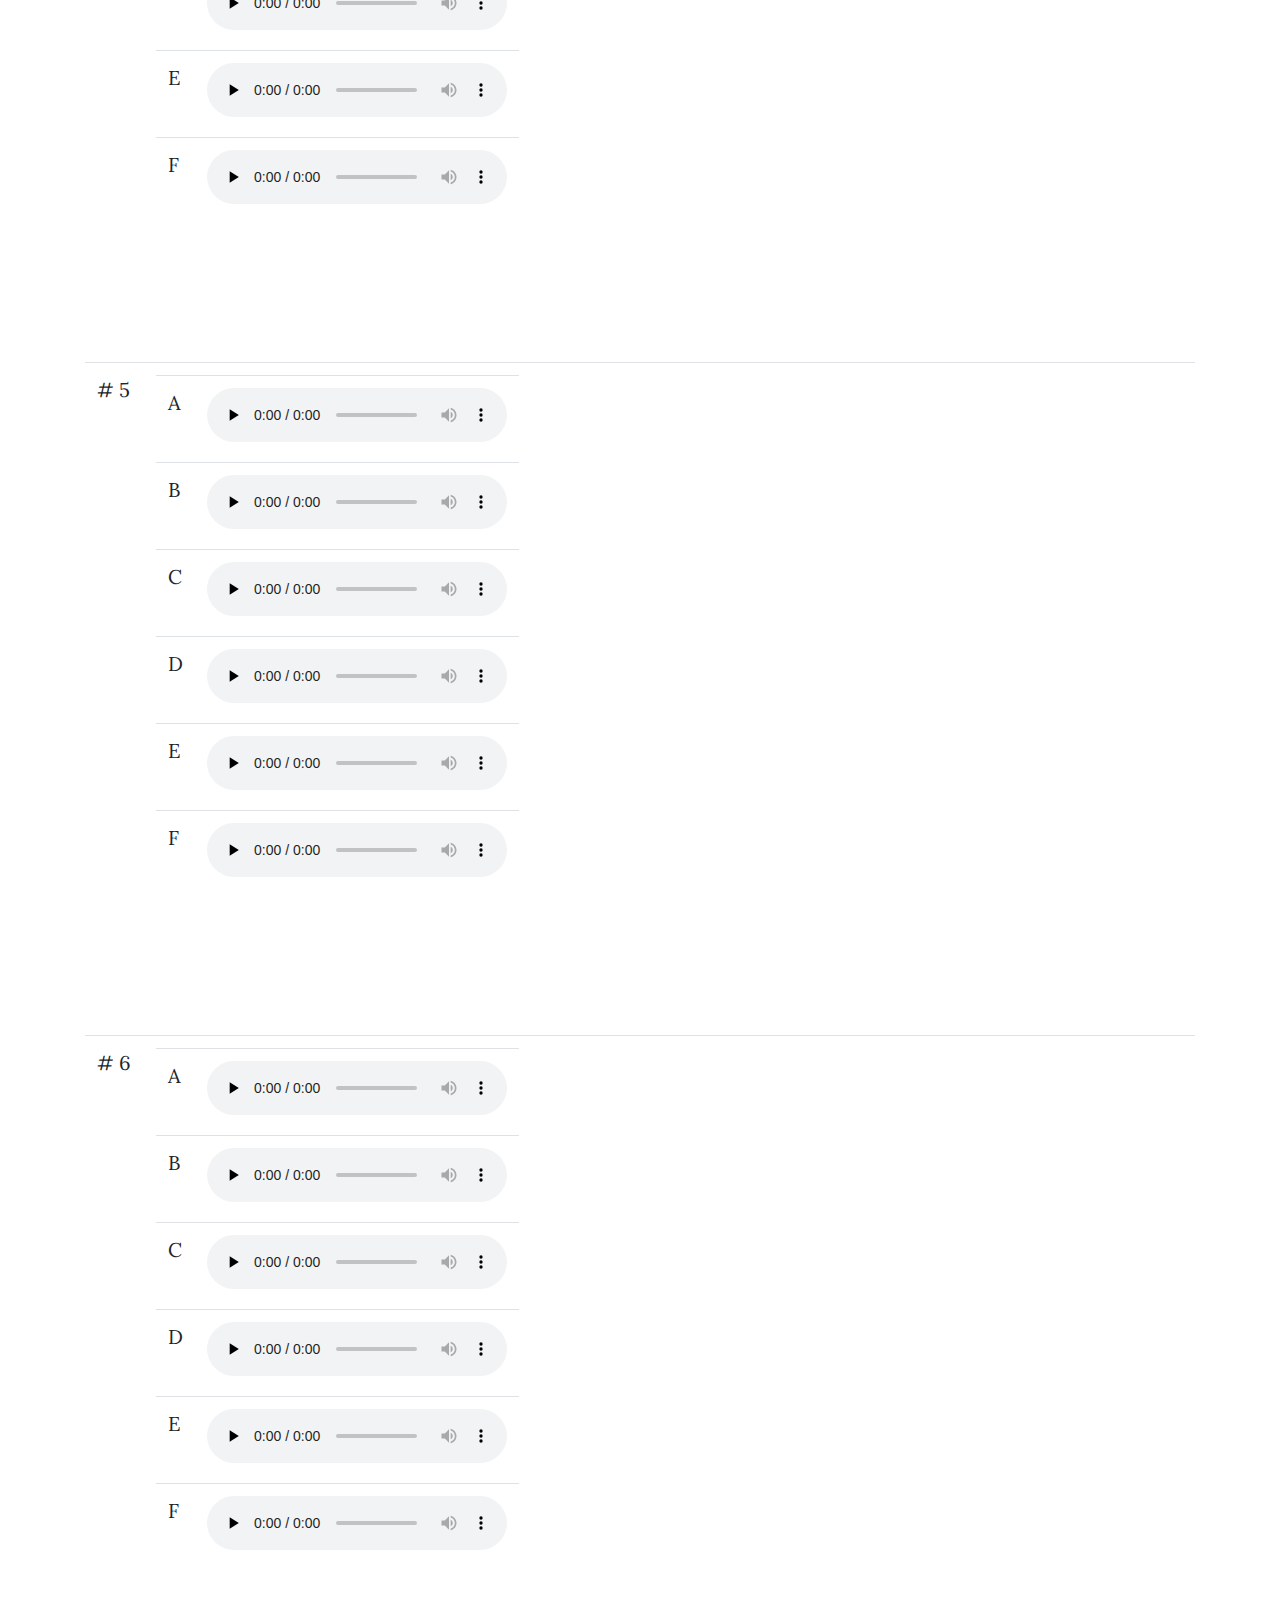
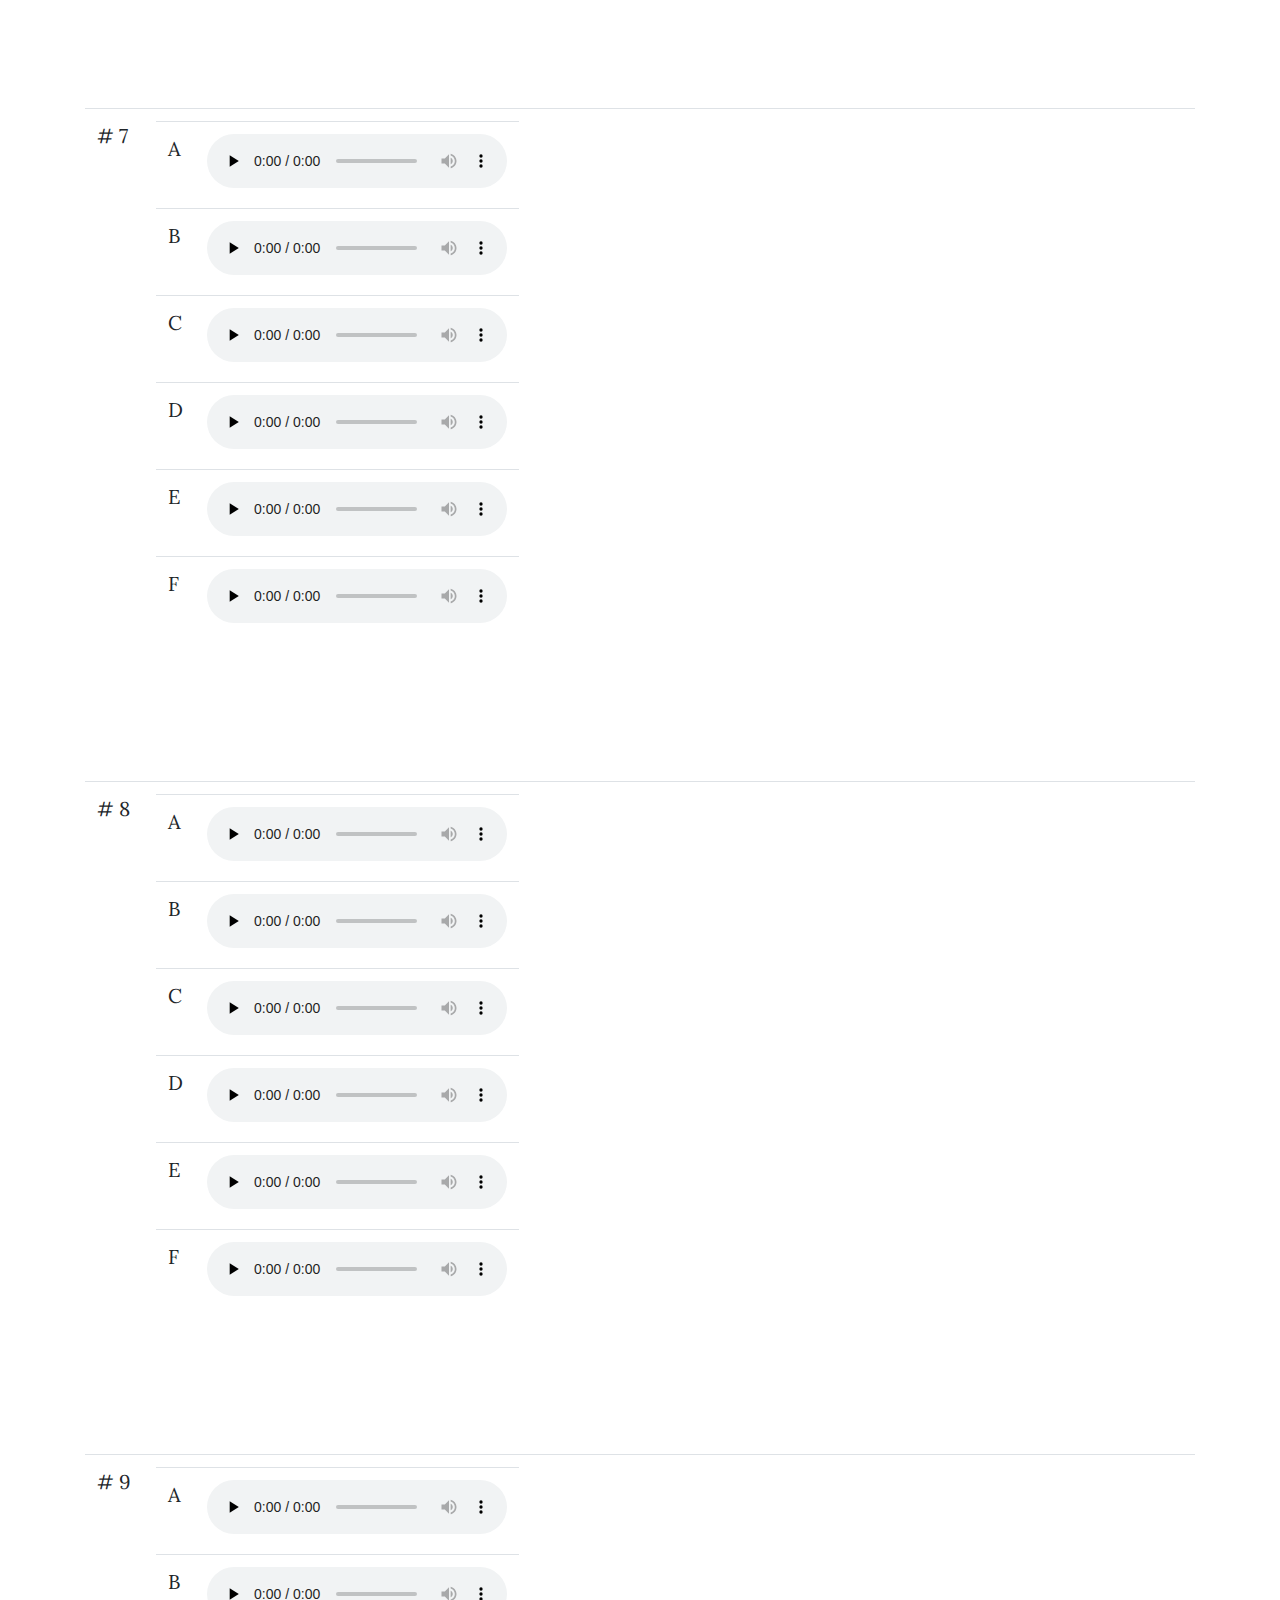
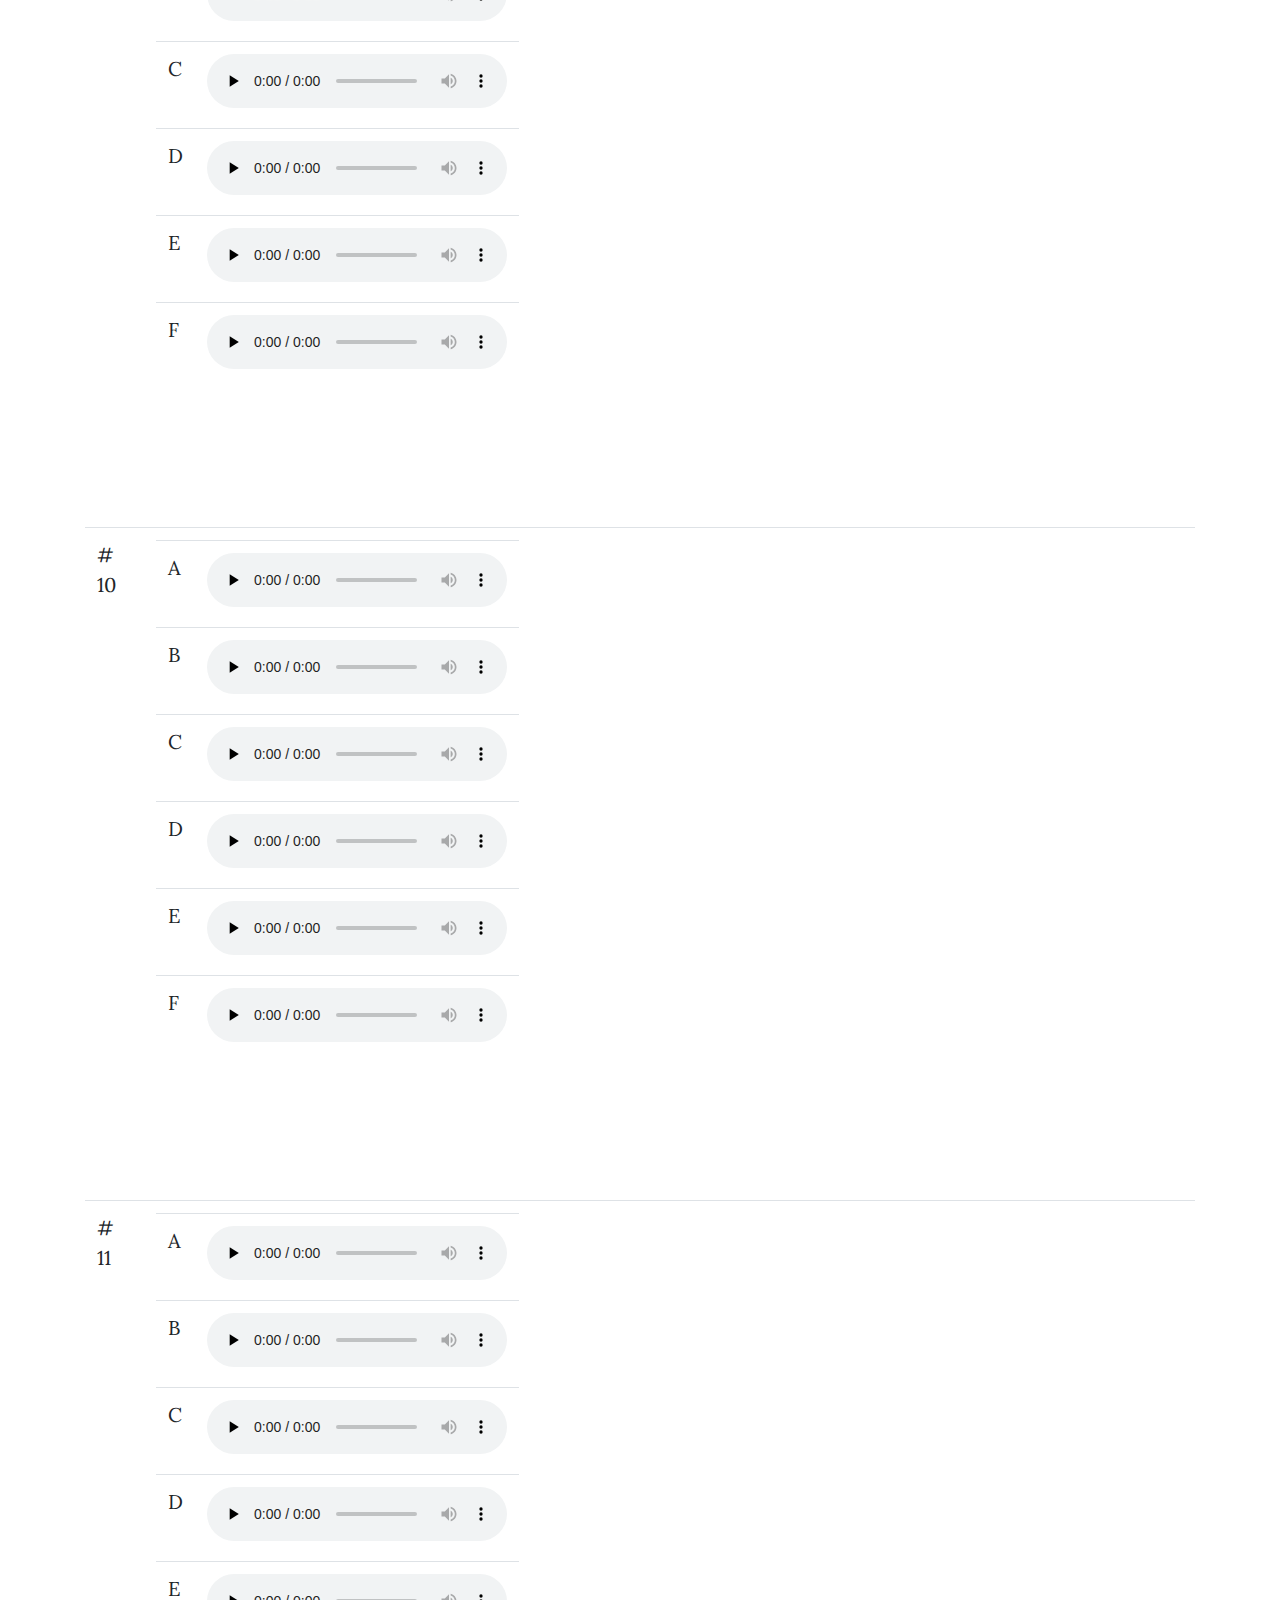
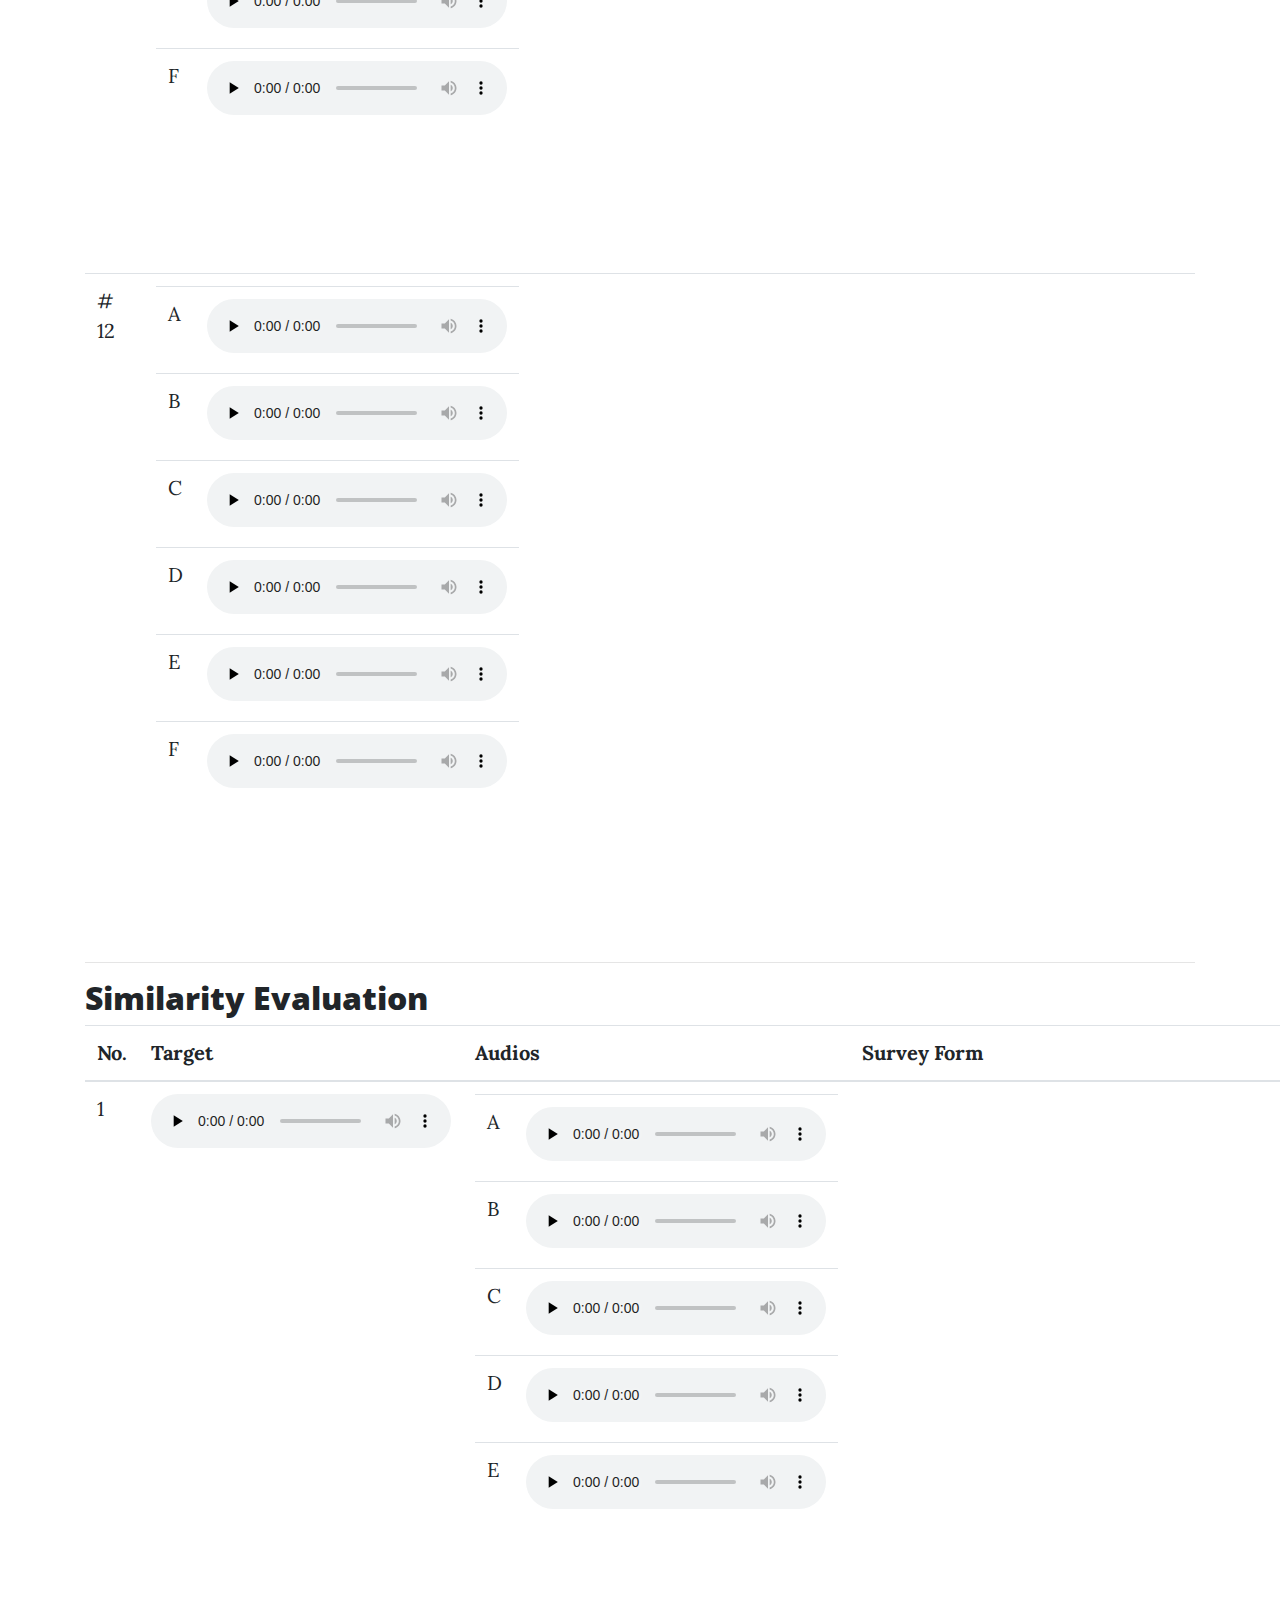
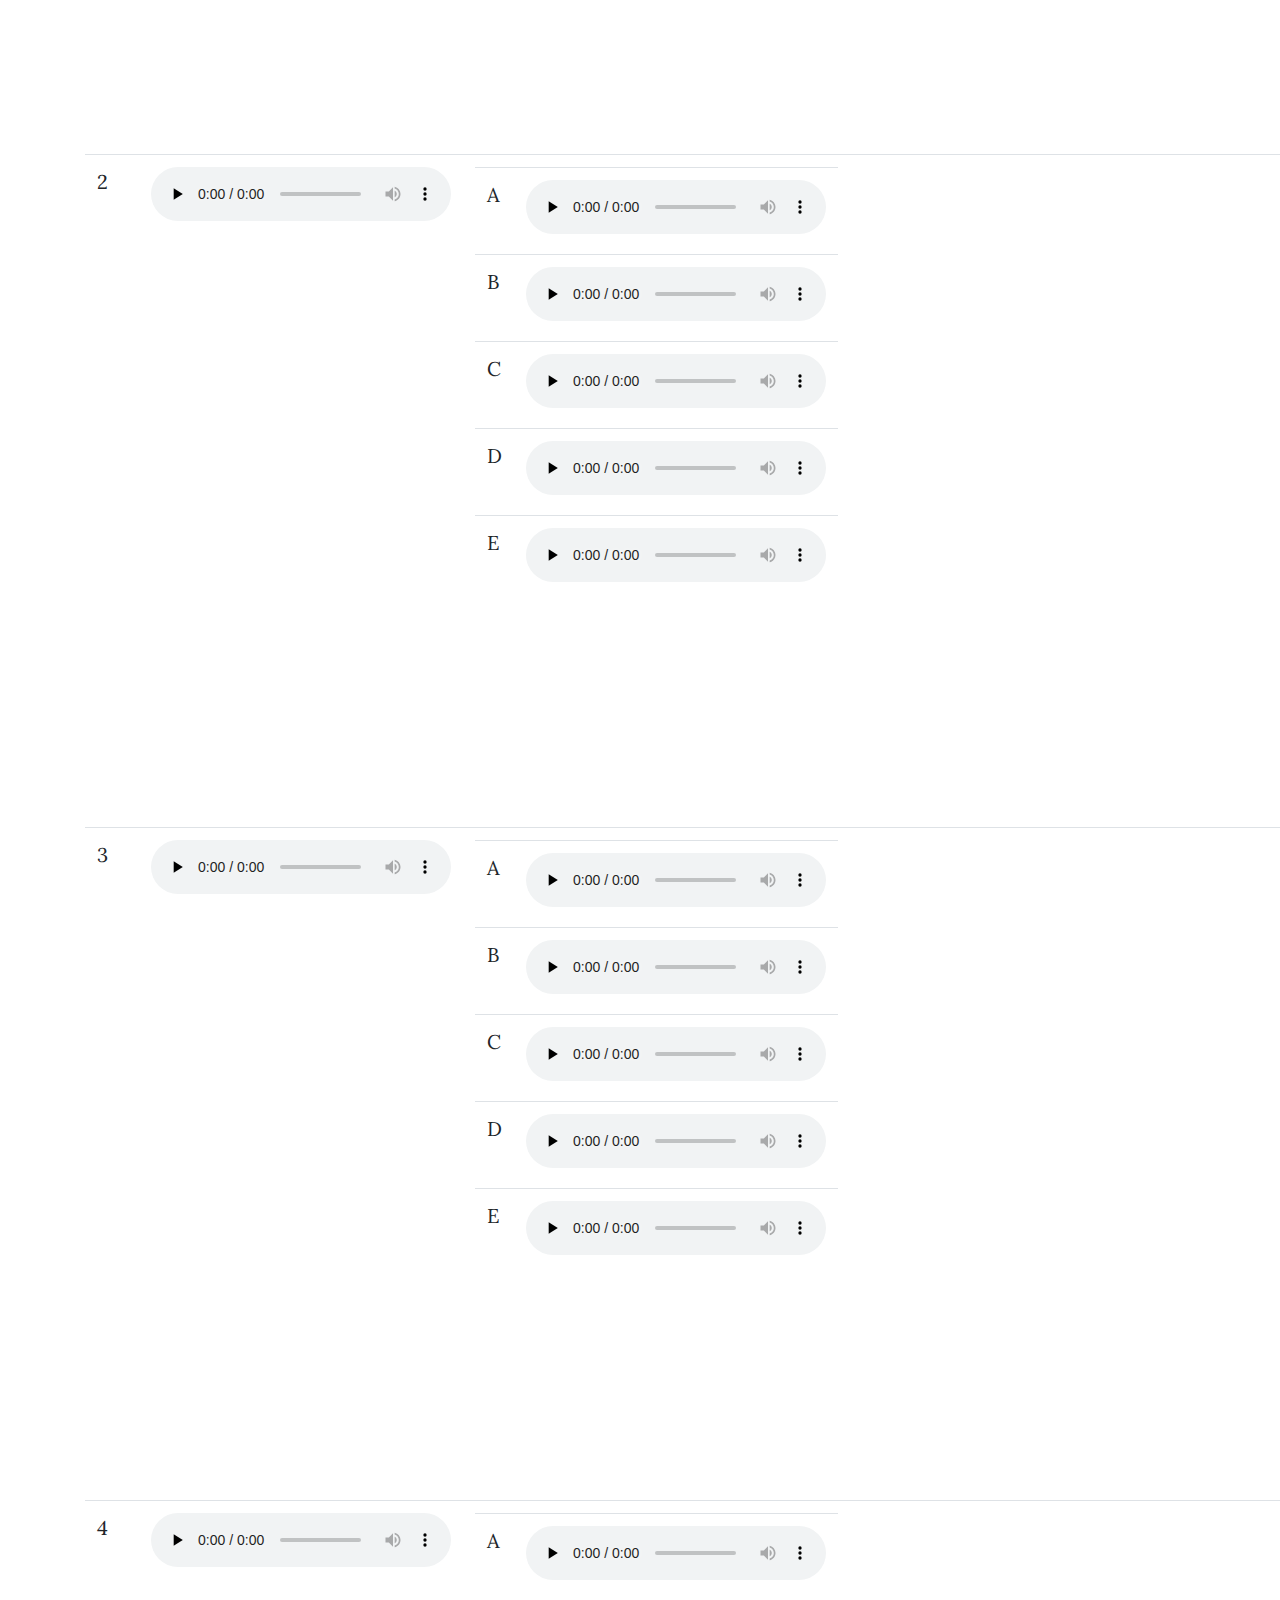
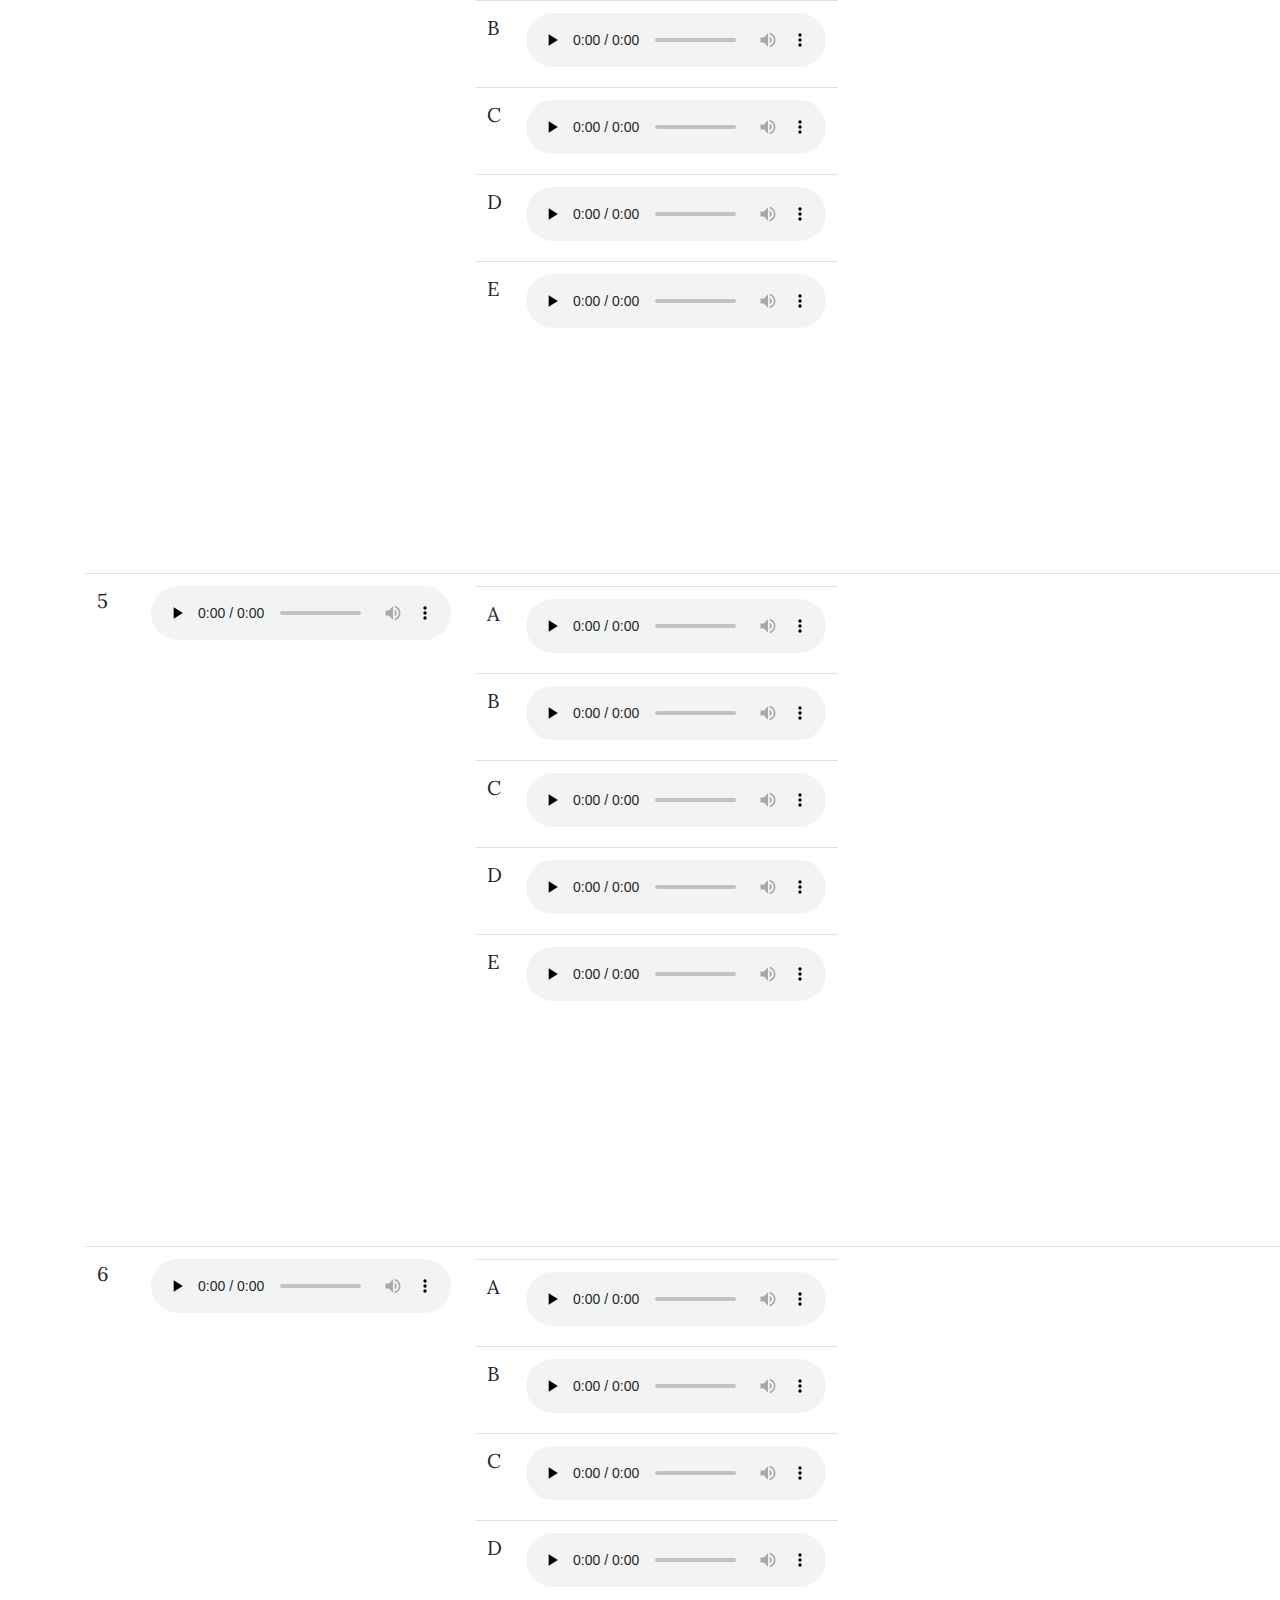
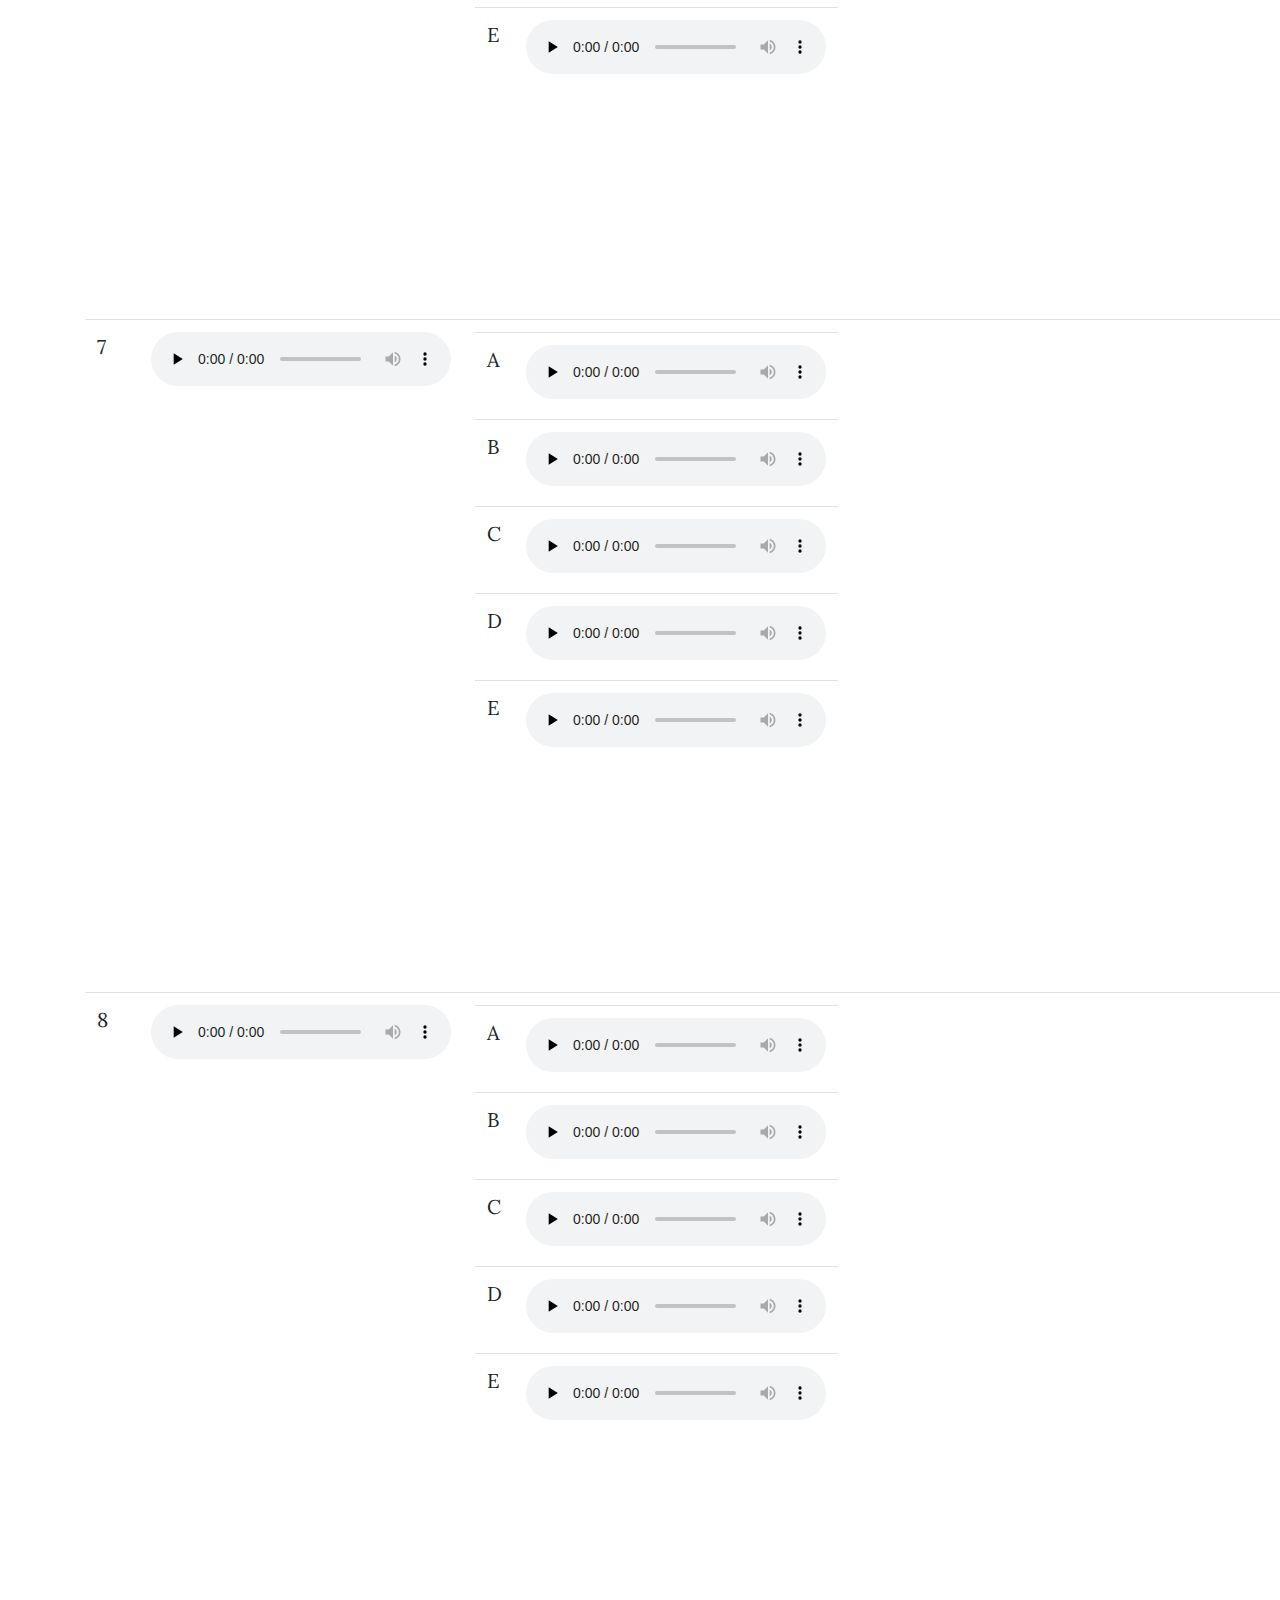
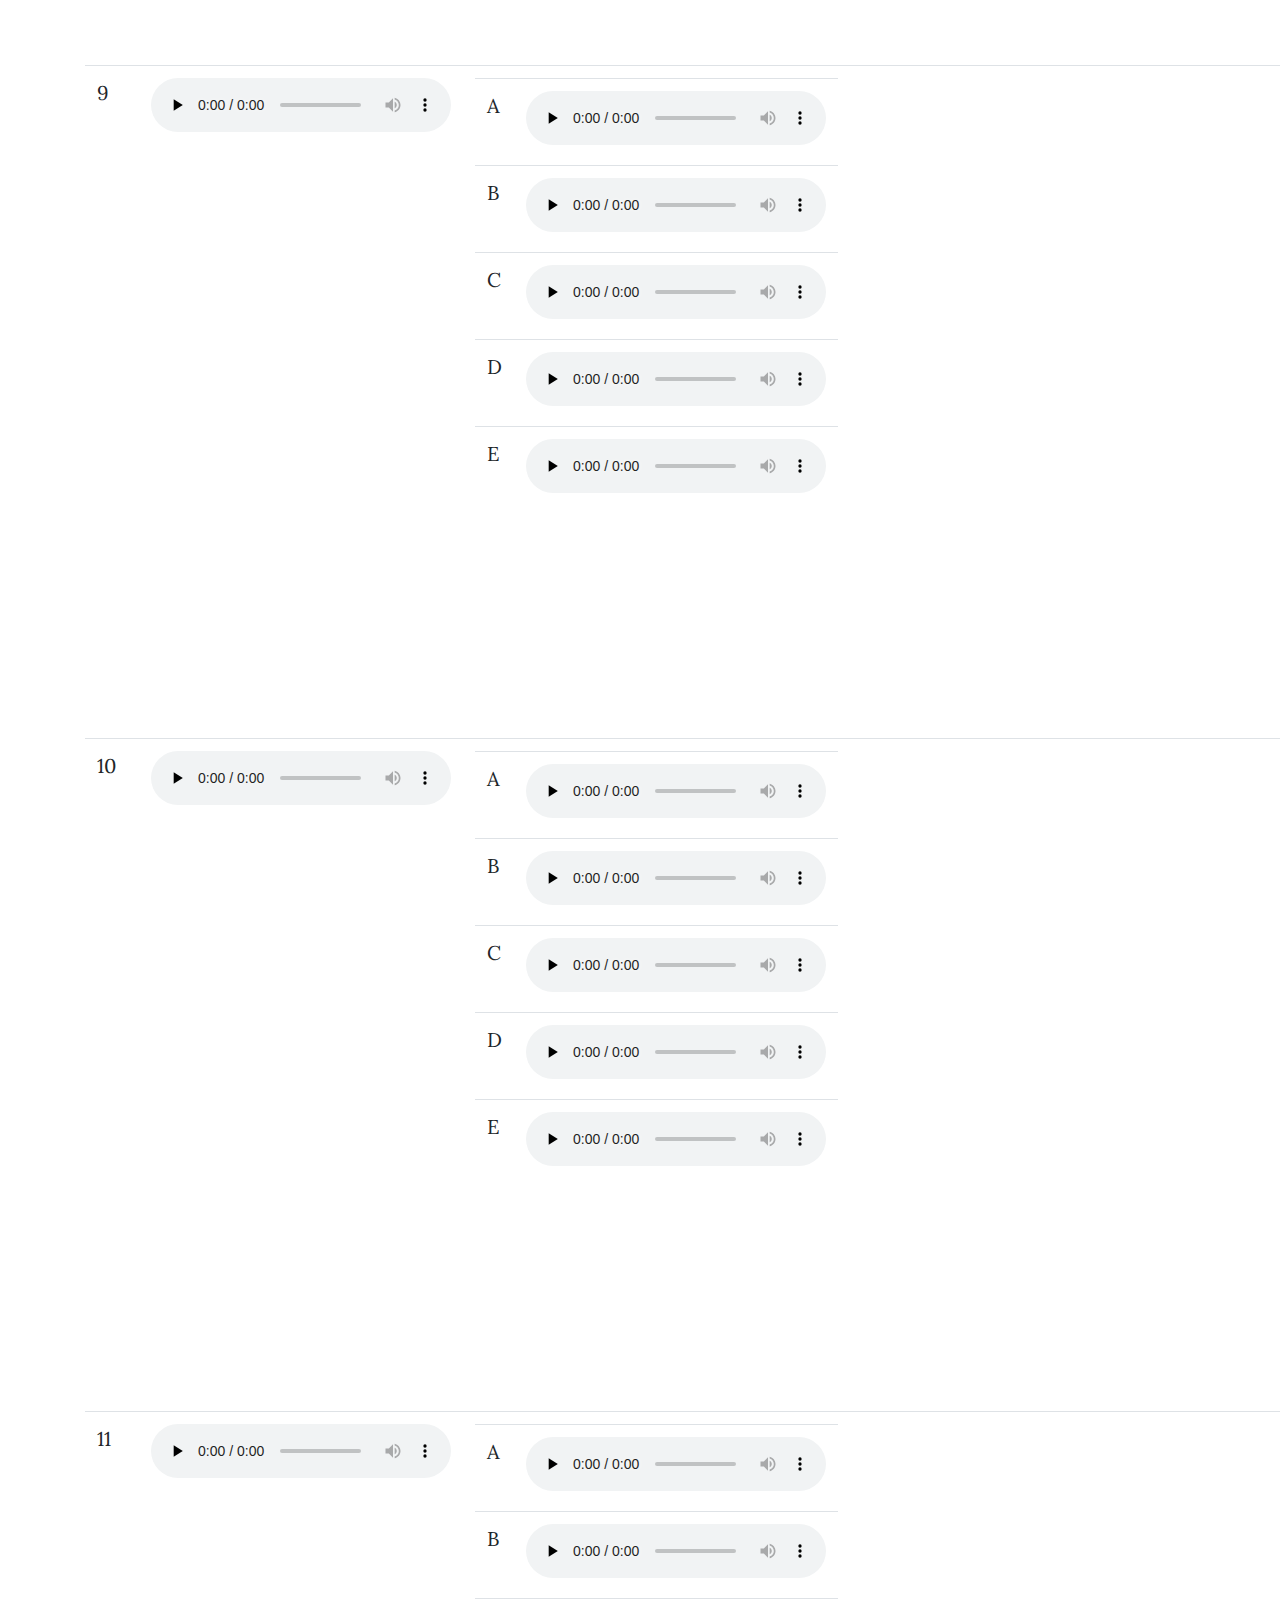
==== commit e294ffcf: "MOS page commit" ====
--- a/index.html
+++ b/index.html
@@ -6,9 +6,9 @@
     <meta charset="utf-8">
     <meta name="viewport" content="width=device-width, initial-scale=1, shrink-to-fit=no">
     <meta name="description" content="">
-    <meta name="author" content="kimythanly">
-
-    <title>AGAIN-VC Demo Page</title>
+    <meta name="author" content="Jinsung">
+
+    <title>VC Demo Page</title>
 
     <!-- Bootstrap core CSS -->
     <link href="https://stackpath.bootstrapcdn.com/bootstrap/4.5.1/css/bootstrap.min.css" rel="stylesheet">
@@ -30,10 +30,9 @@
             <div class="row">
                 <div class="col-lg-10 col-md-10 mx-auto">
                     <div class="site-heading">
-                        <h1>AGAIN-VC Demo</h1>
+                        <h1>VC Demo</h1>
                         <span class="subheading">
-                            This is the demo page for <b>AGAIN-VC</b>, a one-shot Voice Conversion system using 
-                            <b>A</b>ctivation <b>G</b>uidance and <b>A</b>daptive <b>I</b>nstance <b>N</b>ormalization
+                            This is the demo page for VC evaluation.
                         </span>
                     </div>
                 </div>
@@ -45,410 +44,811 @@
     <div class="container">
         <div class="row">
             <div class="col-lg-14 col-md-12 mx-auto">
+                <!-- Abstract -->
                 <div class="post-preview">
                     <h2 class="post-title">
                         Abstract
                     </h2>
                     <p>
-                        Recently, voice conversion (VC) has been widely studied.
-                        Many VC systems use disentangle-based learning techniques
-                        to separate the speaker and the linguistic content information
-                        from a speech signal. Subsequently, they convert the voice by
-                        changing the speaker information to that of the target speaker.
-                        To prevent the speaker information from leaking into the content
-                        embeddings, previous works either reduce the dimension or quantize
-                        the content embedding as a strong information bottleneck.
-                        These mechanisms somehow hurt the synthesis quality. In this work,
-                        we propose <b>AGAIN-VC</b>, an innovative VC system using
-                        <b>A</b>ctivation <b>G</b>uidance and <b>A</b>daptive <b>I</b>nstance
-                        <b>N</b>ormalization. AGAIN-VC is an auto-encoder-based model,
-                        comprising of a single encoder and a decoder. With a proper activation
-                        as an information bottleneck on content embeddings, the trade-off
-                        between the synthesis quality and the speaker similarity of the
-                        converted speech is improved drastically. This one-shot VC system
-                        obtains the best performance regardless of the subjective or objective evaluations.
+                        TBW
                     </p>
                 </div>
+
+                <!-- Survey -->
                 <div class="post-preview">
                     <h2 class="post-title">
-                        Paper
+                        Survey Link
                     </h2>
                     <p>
-                        The paper is 
+
                         <a href="https://arxiv.org/abs/2011.00316">here</a>.
                     </p>
                 </div>
+
+                <!-- Code -->
                 <div class="post-preview">
                     <h2 class="post-title">
                         Code
                     </h2>
                     <p>
-                        The code is available
-                        <a href="https://github.com/KimythAnly/AGAIN-VC">here</a>.
+                        TBA
+
+
                     </p>
                 </div>
+
+                <!-- Audios -->
                 <div class="post-preview">
                     <h2 class="post-title">
-                        One-shot Voice Conversion
+                        Naturalness
+
                     </h2>
                     <h3 class="post-meta">
-                        voice conversion from unseen speaker to unseen speaker
+
                     </h3>
                     <table class="table">
                         <thead>
                             <tr>
-                                <th scope="col">Source</th>
-                                <th scope="col">Target</th>
-                                <th scope="col">Conversion</th>
+                                <th scope="col">No.</th>
+                                <th scope="col">Audios</th>
+                                <th scope="col">Survey Form</th>
                             </tr>
                         </thead>
                         <tbody>
                             
                             <tr>
-                                <td>p334_007
-                                    <audio controls preload="none">
-                                        <source src="data/melgan/p334_007.wav">
-                                    </audio>
-                                </td>
-                                <td>p343_004
-                                    <audio controls preload="none">
-                                        <source src="data/melgan/p343_004.wav">
-                                    </audio>
-                                </td>
-                                <td>Proposed
-                                    <audio controls preload="none">
-                                        <source src="data/proposed/p334_007_to_p343_004.wav">
-                                    </audio> AdaIN-VC
-                                    <audio controls preload="none">
-                                        <source src="data/adain/p334_007_to_p343_004.wav">
-                                    </audio>
-                                </td>
-                                <td>VQVC+
-                                    <audio controls preload="none">
-                                        <source src="data/vqvc/p334_007_to_p343_004.wav">
-                                    </audio> AutoVC
-                                    <audio controls preload="none">
-                                        <source src="data/autovc/p334_007_to_p343_004.wav">
-                                    </audio>
-                                </td>
-                            </tr>
-                            
-                            <tr>
-                                <td>p334_007
-                                    <audio controls preload="none">
-                                        <source src="data/melgan/p334_007.wav">
-                                    </audio>
-                                </td>
-                                <td>p360_018
-                                    <audio controls preload="none">
-                                        <source src="data/melgan/p360_018.wav">
-                                    </audio>
-                                </td>
-                                <td>Proposed
-                                    <audio controls preload="none">
-                                        <source src="data/proposed/p334_007_to_p360_018.wav">
-                                    </audio> AdaIN-VC
-                                    <audio controls preload="none">
-                                        <source src="data/adain/p334_007_to_p360_018.wav">
-                                    </audio>
-                                </td>
-                                <td>VQVC+
-                                    <audio controls preload="none">
-                                        <source src="data/vqvc/p334_007_to_p360_018.wav">
-                                    </audio> AutoVC
-                                    <audio controls preload="none">
-                                        <source src="data/autovc/p334_007_to_p360_018.wav">
-                                    </audio>
-                                </td>
-                            </tr>
-                            
-                            <tr>
-                                <td>p334_007
-                                    <audio controls preload="none">
-                                        <source src="data/melgan/p334_007.wav">
-                                    </audio>
-                                </td>
-                                <td>p362_010
-                                    <audio controls preload="none">
-                                        <source src="data/melgan/p362_010.wav">
-                                    </audio>
-                                </td>
-                                <td>Proposed
-                                    <audio controls preload="none">
-                                        <source src="data/proposed/p334_007_to_p362_010.wav">
-                                    </audio> AdaIN-VC
-                                    <audio controls preload="none">
-                                        <source src="data/adain/p334_007_to_p362_010.wav">
-                                    </audio>
-                                </td>
-                                <td>VQVC+
-                                    <audio controls preload="none">
-                                        <source src="data/vqvc/p334_007_to_p362_010.wav">
-                                    </audio> AutoVC
-                                    <audio controls preload="none">
-                                        <source src="data/autovc/p334_007_to_p362_010.wav">
-                                    </audio>
-                                </td>
-                            </tr>
-                            
-                            <tr>
-                                <td>p343_004
-                                    <audio controls preload="none">
-                                        <source src="data/melgan/p343_004.wav">
-                                    </audio>
-                                </td>
-                                <td>p334_007
-                                    <audio controls preload="none">
-                                        <source src="data/melgan/p334_007.wav">
-                                    </audio>
-                                </td>
-                                <td>Proposed
-                                    <audio controls preload="none">
-                                        <source src="data/proposed/p343_004_to_p334_007.wav">
-                                    </audio> AdaIN-VC
-                                    <audio controls preload="none">
-                                        <source src="data/adain/p343_004_to_p334_007.wav">
-                                    </audio>
-                                </td>
-                                <td>VQVC+
-                                    <audio controls preload="none">
-                                        <source src="data/vqvc/p343_004_to_p334_007.wav">
-                                    </audio> AutoVC
-                                    <audio controls preload="none">
-                                        <source src="data/autovc/p343_004_to_p334_007.wav">
-                                    </audio>
-                                </td>
-                            </tr>
-                            
-                            <tr>
-                                <td>p343_004
-                                    <audio controls preload="none">
-                                        <source src="data/melgan/p343_004.wav">
-                                    </audio>
-                                </td>
-                                <td>p360_018
-                                    <audio controls preload="none">
-                                        <source src="data/melgan/p360_018.wav">
-                                    </audio>
-                                </td>
-                                <td>Proposed
-                                    <audio controls preload="none">
-                                        <source src="data/proposed/p343_004_to_p360_018.wav">
-                                    </audio> AdaIN-VC
-                                    <audio controls preload="none">
-                                        <source src="data/adain/p343_004_to_p360_018.wav">
-                                    </audio>
-                                </td>
-                                <td>VQVC+
-                                    <audio controls preload="none">
-                                        <source src="data/vqvc/p343_004_to_p360_018.wav">
-                                    </audio> AutoVC
-                                    <audio controls preload="none">
-                                        <source src="data/autovc/p343_004_to_p360_018.wav">
-                                    </audio>
-                                </td>
-                            </tr>
-                            
-                            <tr>
-                                <td>p343_004
-                                    <audio controls preload="none">
-                                        <source src="data/melgan/p343_004.wav">
-                                    </audio>
-                                </td>
-                                <td>p362_010
-                                    <audio controls preload="none">
-                                        <source src="data/melgan/p362_010.wav">
-                                    </audio>
-                                </td>
-                                <td>Proposed
-                                    <audio controls preload="none">
-                                        <source src="data/proposed/p343_004_to_p362_010.wav">
-                                    </audio> AdaIN-VC
-                                    <audio controls preload="none">
-                                        <source src="data/adain/p343_004_to_p362_010.wav">
-                                    </audio>
-                                </td>
-                                <td>VQVC+
-                                    <audio controls preload="none">
-                                        <source src="data/vqvc/p343_004_to_p362_010.wav">
-                                    </audio> AutoVC
-                                    <audio controls preload="none">
-                                        <source src="data/autovc/p343_004_to_p362_010.wav">
-                                    </audio>
-                                </td>
-                            </tr>
-                            
-                            <tr>
-                                <td>p360_018
-                                    <audio controls preload="none">
-                                        <source src="data/melgan/p360_018.wav">
-                                    </audio>
-                                </td>
-                                <td>p334_007
-                                    <audio controls preload="none">
-                                        <source src="data/melgan/p334_007.wav">
-                                    </audio>
-                                </td>
-                                <td>Proposed
-                                    <audio controls preload="none">
-                                        <source src="data/proposed/p360_018_to_p334_007.wav">
-                                    </audio> AdaIN-VC
-                                    <audio controls preload="none">
-                                        <source src="data/adain/p360_018_to_p334_007.wav">
-                                    </audio>
-                                </td>
-                                <td>VQVC+
-                                    <audio controls preload="none">
-                                        <source src="data/vqvc/p360_018_to_p334_007.wav">
-                                    </audio> AutoVC
-                                    <audio controls preload="none">
-                                        <source src="data/autovc/p360_018_to_p334_007.wav">
-                                    </audio>
-                                </td>
-                            </tr>
-                            
-                            <tr>
-                                <td>p360_018
-                                    <audio controls preload="none">
-                                        <source src="data/melgan/p360_018.wav">
-                                    </audio>
-                                </td>
-                                <td>p343_004
-                                    <audio controls preload="none">
-                                        <source src="data/melgan/p343_004.wav">
-                                    </audio>
-                                </td>
-                                <td>Proposed
-                                    <audio controls preload="none">
-                                        <source src="data/proposed/p360_018_to_p343_004.wav">
-                                    </audio> AdaIN-VC
-                                    <audio controls preload="none">
-                                        <source src="data/adain/p360_018_to_p343_004.wav">
-                                    </audio>
-                                </td>
-                                <td>VQVC+
-                                    <audio controls preload="none">
-                                        <source src="data/vqvc/p360_018_to_p343_004.wav">
-                                    </audio> AutoVC
-                                    <audio controls preload="none">
-                                        <source src="data/autovc/p360_018_to_p343_004.wav">
-                                    </audio>
-                                </td>
-                            </tr>
-                            
-                            <tr>
-                                <td>p360_018
-                                    <audio controls preload="none">
-                                        <source src="data/melgan/p360_018.wav">
-                                    </audio>
-                                </td>
-                                <td>p362_010
-                                    <audio controls preload="none">
-                                        <source src="data/melgan/p362_010.wav">
-                                    </audio>
-                                </td>
-                                <td>Proposed
-                                    <audio controls preload="none">
-                                        <source src="data/proposed/p360_018_to_p362_010.wav">
-                                    </audio> AdaIN-VC
-                                    <audio controls preload="none">
-                                        <source src="data/adain/p360_018_to_p362_010.wav">
-                                    </audio>
-                                </td>
-                                <td>VQVC+
-                                    <audio controls preload="none">
-                                        <source src="data/vqvc/p360_018_to_p362_010.wav">
-                                    </audio> AutoVC
-                                    <audio controls preload="none">
-                                        <source src="data/autovc/p360_018_to_p362_010.wav">
-                                    </audio>
-                                </td>
-                            </tr>
-                            
-                            <tr>
-                                <td>p362_010
-                                    <audio controls preload="none">
-                                        <source src="data/melgan/p362_010.wav">
-                                    </audio>
-                                </td>
-                                <td>p334_007
-                                    <audio controls preload="none">
-                                        <source src="data/melgan/p334_007.wav">
-                                    </audio>
-                                </td>
-                                <td>Proposed
-                                    <audio controls preload="none">
-                                        <source src="data/proposed/p362_010_to_p334_007.wav">
-                                    </audio> AdaIN-VC
-                                    <audio controls preload="none">
-                                        <source src="data/adain/p362_010_to_p334_007.wav">
-                                    </audio>
-                                </td>
-                                <td>VQVC+
-                                    <audio controls preload="none">
-                                        <source src="data/vqvc/p362_010_to_p334_007.wav">
-                                    </audio> AutoVC
-                                    <audio controls preload="none">
-                                        <source src="data/autovc/p362_010_to_p334_007.wav">
-                                    </audio>
-                                </td>
-                            </tr>
-                            
-                            <tr>
-                                <td>p362_010
-                                    <audio controls preload="none">
-                                        <source src="data/melgan/p362_010.wav">
-                                    </audio>
-                                </td>
-                                <td>p343_004
-                                    <audio controls preload="none">
-                                        <source src="data/melgan/p343_004.wav">
-                                    </audio>
-                                </td>
-                                <td>Proposed
-                                    <audio controls preload="none">
-                                        <source src="data/proposed/p362_010_to_p343_004.wav">
-                                    </audio> AdaIN-VC
-                                    <audio controls preload="none">
-                                        <source src="data/adain/p362_010_to_p343_004.wav">
-                                    </audio>
-                                </td>
-                                <td>VQVC+
-                                    <audio controls preload="none">
-                                        <source src="data/vqvc/p362_010_to_p343_004.wav">
-                                    </audio> AutoVC
-                                    <audio controls preload="none">
-                                        <source src="data/autovc/p362_010_to_p343_004.wav">
-                                    </audio>
-                                </td>
-                            </tr>
-                            
-                            <tr>
-                                <td>p362_010
-                                    <audio controls preload="none">
-                                        <source src="data/melgan/p362_010.wav">
-                                    </audio>
-                                </td>
-                                <td>p360_018
-                                    <audio controls preload="none">
-                                        <source src="data/melgan/p360_018.wav">
-                                    </audio>
-                                </td>
-                                <td>Proposed
-                                    <audio controls preload="none">
-                                        <source src="data/proposed/p362_010_to_p360_018.wav">
-                                    </audio> AdaIN-VC
-                                    <audio controls preload="none">
-                                        <source src="data/adain/p362_010_to_p360_018.wav">
-                                    </audio>
-                                </td>
-                                <td>VQVC+
-                                    <audio controls preload="none">
-                                        <source src="data/vqvc/p362_010_to_p360_018.wav">
-                                    </audio> AutoVC
-                                    <audio controls preload="none">
-                                        <source src="data/autovc/p362_010_to_p360_018.wav">
-                                    </audio>
+                                <td>
+                                    # 1
+                                </td>
+                                <td>
+                                    <table>
+                                        <tbody>
+                                          <tr>
+                                            <td>A</td>
+                                            <td>
+                                                <audio controls preload="none">
+                                                    <source src="data/source\p334_007.wav">
+                                                </audio>
+                                            </td>
+                                          </tr>
+                                          <tr>
+                                            <td>B</td>
+                                            <td>
+                                                <audio controls preload="none">
+                                                    <source src="data/again\p334_007_to_p343_004.wav">
+                                                </audio>
+                                            </td>
+                                          </tr>
+                                          <tr>
+                                            <td>C</td>
+                                            <td>
+                                                <audio controls preload="none">
+                                                    <source src="data/again\p334_007_to_p343_004.wav">
+                                                </audio>
+                                            </td>
+                                          </tr>
+                                          <tr>
+                                            <td>D</td>
+                                            <td>
+                                                <audio controls preload="none">
+                                                    <source src="data/adain\p334_007_to_p343_004.wav">
+                                                </audio>
+                                            </td>
+                                          </tr>
+                                          <tr>
+                                            <td>E</td>
+                                            <td>
+                                                <audio controls preload="none">
+                                                    <source src="data/vqvc\p334_007_to_p343_004.wav">
+                                                </audio>
+                                            </td>
+                                          </tr>
+                                          <tr>
+                                            <td>F</td>
+                                            <td>
+                                                <audio controls preload="none">
+                                                    <source src="data/autovc\p334_007_to_p343_004.wav">
+                                                </audio>
+                                            </td>
+                                          </tr>
+                                        </tbody>
+                                    </table>
+                                </td>
+                                <td>
+                                    <iframe src="https://docs.google.com/forms/d/e/1FAIpQLSe6N6CidLlq9GXOlJHeYjh_9T6oT8N7OdwW9RGmB_xBmPd_4g/viewform?embedded=true" width="640" height="640" frameborder="0" marginheight="0" marginwidth="0">�ε� �ߡ�</iframe>
+                                </td>
+                            </tr>
+                            
+                            <tr>
+                                <td>
+                                    # 2
+                                </td>
+                                <td>
+                                    <table>
+                                        <tbody>
+                                          <tr>
+                                            <td>A</td>
+                                            <td>
+                                                <audio controls preload="none">
+                                                    <source src="data/source\p334_007.wav">
+                                                </audio>
+                                            </td>
+                                          </tr>
+                                          <tr>
+                                            <td>B</td>
+                                            <td>
+                                                <audio controls preload="none">
+                                                    <source src="data/again\p334_007_to_p360_018.wav">
+                                                </audio>
+                                            </td>
+                                          </tr>
+                                          <tr>
+                                            <td>C</td>
+                                            <td>
+                                                <audio controls preload="none">
+                                                    <source src="data/again\p334_007_to_p360_018.wav">
+                                                </audio>
+                                            </td>
+                                          </tr>
+                                          <tr>
+                                            <td>D</td>
+                                            <td>
+                                                <audio controls preload="none">
+                                                    <source src="data/adain\p334_007_to_p360_018.wav">
+                                                </audio>
+                                            </td>
+                                          </tr>
+                                          <tr>
+                                            <td>E</td>
+                                            <td>
+                                                <audio controls preload="none">
+                                                    <source src="data/vqvc\p334_007_to_p360_018.wav">
+                                                </audio>
+                                            </td>
+                                          </tr>
+                                          <tr>
+                                            <td>F</td>
+                                            <td>
+                                                <audio controls preload="none">
+                                                    <source src="data/autovc\p334_007_to_p360_018.wav">
+                                                </audio>
+                                            </td>
+                                          </tr>
+                                        </tbody>
+                                    </table>
+                                </td>
+                                <td>
+                                    <iframe src="https://docs.google.com/forms/d/e/1FAIpQLSe6N6CidLlq9GXOlJHeYjh_9T6oT8N7OdwW9RGmB_xBmPd_4g/viewform?embedded=true" width="640" height="640" frameborder="0" marginheight="0" marginwidth="0">�ε� �ߡ�</iframe>
+                                </td>
+                            </tr>
+                            
+                            <tr>
+                                <td>
+                                    # 3
+                                </td>
+                                <td>
+                                    <table>
+                                        <tbody>
+                                          <tr>
+                                            <td>A</td>
+                                            <td>
+                                                <audio controls preload="none">
+                                                    <source src="data/source\p334_007.wav">
+                                                </audio>
+                                            </td>
+                                          </tr>
+                                          <tr>
+                                            <td>B</td>
+                                            <td>
+                                                <audio controls preload="none">
+                                                    <source src="data/again\p334_007_to_p362_010.wav">
+                                                </audio>
+                                            </td>
+                                          </tr>
+                                          <tr>
+                                            <td>C</td>
+                                            <td>
+                                                <audio controls preload="none">
+                                                    <source src="data/again\p334_007_to_p362_010.wav">
+                                                </audio>
+                                            </td>
+                                          </tr>
+                                          <tr>
+                                            <td>D</td>
+                                            <td>
+                                                <audio controls preload="none">
+                                                    <source src="data/adain\p334_007_to_p362_010.wav">
+                                                </audio>
+                                            </td>
+                                          </tr>
+                                          <tr>
+                                            <td>E</td>
+                                            <td>
+                                                <audio controls preload="none">
+                                                    <source src="data/vqvc\p334_007_to_p362_010.wav">
+                                                </audio>
+                                            </td>
+                                          </tr>
+                                          <tr>
+                                            <td>F</td>
+                                            <td>
+                                                <audio controls preload="none">
+                                                    <source src="data/autovc\p334_007_to_p362_010.wav">
+                                                </audio>
+                                            </td>
+                                          </tr>
+                                        </tbody>
+                                    </table>
+                                </td>
+                                <td>
+                                    <iframe src="https://docs.google.com/forms/d/e/1FAIpQLSe6N6CidLlq9GXOlJHeYjh_9T6oT8N7OdwW9RGmB_xBmPd_4g/viewform?embedded=true" width="640" height="640" frameborder="0" marginheight="0" marginwidth="0">�ε� �ߡ�</iframe>
+                                </td>
+                            </tr>
+                            
+                            <tr>
+                                <td>
+                                    # 4
+                                </td>
+                                <td>
+                                    <table>
+                                        <tbody>
+                                          <tr>
+                                            <td>A</td>
+                                            <td>
+                                                <audio controls preload="none">
+                                                    <source src="data/source\p343_004.wav">
+                                                </audio>
+                                            </td>
+                                          </tr>
+                                          <tr>
+                                            <td>B</td>
+                                            <td>
+                                                <audio controls preload="none">
+                                                    <source src="data/again\p343_004_to_p334_007.wav">
+                                                </audio>
+                                            </td>
+                                          </tr>
+                                          <tr>
+                                            <td>C</td>
+                                            <td>
+                                                <audio controls preload="none">
+                                                    <source src="data/again\p343_004_to_p334_007.wav">
+                                                </audio>
+                                            </td>
+                                          </tr>
+                                          <tr>
+                                            <td>D</td>
+                                            <td>
+                                                <audio controls preload="none">
+                                                    <source src="data/adain\p343_004_to_p334_007.wav">
+                                                </audio>
+                                            </td>
+                                          </tr>
+                                          <tr>
+                                            <td>E</td>
+                                            <td>
+                                                <audio controls preload="none">
+                                                    <source src="data/vqvc\p343_004_to_p334_007.wav">
+                                                </audio>
+                                            </td>
+                                          </tr>
+                                          <tr>
+                                            <td>F</td>
+                                            <td>
+                                                <audio controls preload="none">
+                                                    <source src="data/autovc\p343_004_to_p334_007.wav">
+                                                </audio>
+                                            </td>
+                                          </tr>
+                                        </tbody>
+                                    </table>
+                                </td>
+                                <td>
+                                    <iframe src="https://docs.google.com/forms/d/e/1FAIpQLSe6N6CidLlq9GXOlJHeYjh_9T6oT8N7OdwW9RGmB_xBmPd_4g/viewform?embedded=true" width="640" height="640" frameborder="0" marginheight="0" marginwidth="0">�ε� �ߡ�</iframe>
+                                </td>
+                            </tr>
+                            
+                            <tr>
+                                <td>
+                                    # 5
+                                </td>
+                                <td>
+                                    <table>
+                                        <tbody>
+                                          <tr>
+                                            <td>A</td>
+                                            <td>
+                                                <audio controls preload="none">
+                                                    <source src="data/source\p343_004.wav">
+                                                </audio>
+                                            </td>
+                                          </tr>
+                                          <tr>
+                                            <td>B</td>
+                                            <td>
+                                                <audio controls preload="none">
+                                                    <source src="data/again\p343_004_to_p360_018.wav">
+                                                </audio>
+                                            </td>
+                                          </tr>
+                                          <tr>
+                                            <td>C</td>
+                                            <td>
+                                                <audio controls preload="none">
+                                                    <source src="data/again\p343_004_to_p360_018.wav">
+                                                </audio>
+                                            </td>
+                                          </tr>
+                                          <tr>
+                                            <td>D</td>
+                                            <td>
+                                                <audio controls preload="none">
+                                                    <source src="data/adain\p343_004_to_p360_018.wav">
+                                                </audio>
+                                            </td>
+                                          </tr>
+                                          <tr>
+                                            <td>E</td>
+                                            <td>
+                                                <audio controls preload="none">
+                                                    <source src="data/vqvc\p343_004_to_p360_018.wav">
+                                                </audio>
+                                            </td>
+                                          </tr>
+                                          <tr>
+                                            <td>F</td>
+                                            <td>
+                                                <audio controls preload="none">
+                                                    <source src="data/autovc\p343_004_to_p360_018.wav">
+                                                </audio>
+                                            </td>
+                                          </tr>
+                                        </tbody>
+                                    </table>
+                                </td>
+                                <td>
+                                    <iframe src="https://docs.google.com/forms/d/e/1FAIpQLSe6N6CidLlq9GXOlJHeYjh_9T6oT8N7OdwW9RGmB_xBmPd_4g/viewform?embedded=true" width="640" height="640" frameborder="0" marginheight="0" marginwidth="0">�ε� �ߡ�</iframe>
+                                </td>
+                            </tr>
+                            
+                            <tr>
+                                <td>
+                                    # 6
+                                </td>
+                                <td>
+                                    <table>
+                                        <tbody>
+                                          <tr>
+                                            <td>A</td>
+                                            <td>
+                                                <audio controls preload="none">
+                                                    <source src="data/source\p343_004.wav">
+                                                </audio>
+                                            </td>
+                                          </tr>
+                                          <tr>
+                                            <td>B</td>
+                                            <td>
+                                                <audio controls preload="none">
+                                                    <source src="data/again\p343_004_to_p362_010.wav">
+                                                </audio>
+                                            </td>
+                                          </tr>
+                                          <tr>
+                                            <td>C</td>
+                                            <td>
+                                                <audio controls preload="none">
+                                                    <source src="data/again\p343_004_to_p362_010.wav">
+                                                </audio>
+                                            </td>
+                                          </tr>
+                                          <tr>
+                                            <td>D</td>
+                                            <td>
+                                                <audio controls preload="none">
+                                                    <source src="data/adain\p343_004_to_p362_010.wav">
+                                                </audio>
+                                            </td>
+                                          </tr>
+                                          <tr>
+                                            <td>E</td>
+                                            <td>
+                                                <audio controls preload="none">
+                                                    <source src="data/vqvc\p343_004_to_p362_010.wav">
+                                                </audio>
+                                            </td>
+                                          </tr>
+                                          <tr>
+                                            <td>F</td>
+                                            <td>
+                                                <audio controls preload="none">
+                                                    <source src="data/autovc\p343_004_to_p362_010.wav">
+                                                </audio>
+                                            </td>
+                                          </tr>
+                                        </tbody>
+                                    </table>
+                                </td>
+                                <td>
+                                    <iframe src="https://docs.google.com/forms/d/e/1FAIpQLSe6N6CidLlq9GXOlJHeYjh_9T6oT8N7OdwW9RGmB_xBmPd_4g/viewform?embedded=true" width="640" height="640" frameborder="0" marginheight="0" marginwidth="0">�ε� �ߡ�</iframe>
+                                </td>
+                            </tr>
+                            
+                            <tr>
+                                <td>
+                                    # 7
+                                </td>
+                                <td>
+                                    <table>
+                                        <tbody>
+                                          <tr>
+                                            <td>A</td>
+                                            <td>
+                                                <audio controls preload="none">
+                                                    <source src="data/source\p360_018.wav">
+                                                </audio>
+                                            </td>
+                                          </tr>
+                                          <tr>
+                                            <td>B</td>
+                                            <td>
+                                                <audio controls preload="none">
+                                                    <source src="data/again\p360_018_to_p334_007.wav">
+                                                </audio>
+                                            </td>
+                                          </tr>
+                                          <tr>
+                                            <td>C</td>
+                                            <td>
+                                                <audio controls preload="none">
+                                                    <source src="data/again\p360_018_to_p334_007.wav">
+                                                </audio>
+                                            </td>
+                                          </tr>
+                                          <tr>
+                                            <td>D</td>
+                                            <td>
+                                                <audio controls preload="none">
+                                                    <source src="data/adain\p360_018_to_p334_007.wav">
+                                                </audio>
+                                            </td>
+                                          </tr>
+                                          <tr>
+                                            <td>E</td>
+                                            <td>
+                                                <audio controls preload="none">
+                                                    <source src="data/vqvc\p360_018_to_p334_007.wav">
+                                                </audio>
+                                            </td>
+                                          </tr>
+                                          <tr>
+                                            <td>F</td>
+                                            <td>
+                                                <audio controls preload="none">
+                                                    <source src="data/autovc\p360_018_to_p334_007.wav">
+                                                </audio>
+                                            </td>
+                                          </tr>
+                                        </tbody>
+                                    </table>
+                                </td>
+                                <td>
+                                    <iframe src="https://docs.google.com/forms/d/e/1FAIpQLSe6N6CidLlq9GXOlJHeYjh_9T6oT8N7OdwW9RGmB_xBmPd_4g/viewform?embedded=true" width="640" height="640" frameborder="0" marginheight="0" marginwidth="0">�ε� �ߡ�</iframe>
+                                </td>
+                            </tr>
+                            
+                            <tr>
+                                <td>
+                                    # 8
+                                </td>
+                                <td>
+                                    <table>
+                                        <tbody>
+                                          <tr>
+                                            <td>A</td>
+                                            <td>
+                                                <audio controls preload="none">
+                                                    <source src="data/source\p360_018.wav">
+                                                </audio>
+                                            </td>
+                                          </tr>
+                                          <tr>
+                                            <td>B</td>
+                                            <td>
+                                                <audio controls preload="none">
+                                                    <source src="data/again\p360_018_to_p343_004.wav">
+                                                </audio>
+                                            </td>
+                                          </tr>
+                                          <tr>
+                                            <td>C</td>
+                                            <td>
+                                                <audio controls preload="none">
+                                                    <source src="data/again\p360_018_to_p343_004.wav">
+                                                </audio>
+                                            </td>
+                                          </tr>
+                                          <tr>
+                                            <td>D</td>
+                                            <td>
+                                                <audio controls preload="none">
+                                                    <source src="data/adain\p360_018_to_p343_004.wav">
+                                                </audio>
+                                            </td>
+                                          </tr>
+                                          <tr>
+                                            <td>E</td>
+                                            <td>
+                                                <audio controls preload="none">
+                                                    <source src="data/vqvc\p360_018_to_p343_004.wav">
+                                                </audio>
+                                            </td>
+                                          </tr>
+                                          <tr>
+                                            <td>F</td>
+                                            <td>
+                                                <audio controls preload="none">
+                                                    <source src="data/autovc\p360_018_to_p343_004.wav">
+                                                </audio>
+                                            </td>
+                                          </tr>
+                                        </tbody>
+                                    </table>
+                                </td>
+                                <td>
+                                    <iframe src="https://docs.google.com/forms/d/e/1FAIpQLSe6N6CidLlq9GXOlJHeYjh_9T6oT8N7OdwW9RGmB_xBmPd_4g/viewform?embedded=true" width="640" height="640" frameborder="0" marginheight="0" marginwidth="0">�ε� �ߡ�</iframe>
+                                </td>
+                            </tr>
+                            
+                            <tr>
+                                <td>
+                                    # 9
+                                </td>
+                                <td>
+                                    <table>
+                                        <tbody>
+                                          <tr>
+                                            <td>A</td>
+                                            <td>
+                                                <audio controls preload="none">
+                                                    <source src="data/source\p360_018.wav">
+                                                </audio>
+                                            </td>
+                                          </tr>
+                                          <tr>
+                                            <td>B</td>
+                                            <td>
+                                                <audio controls preload="none">
+                                                    <source src="data/again\p360_018_to_p362_010.wav">
+                                                </audio>
+                                            </td>
+                                          </tr>
+                                          <tr>
+                                            <td>C</td>
+                                            <td>
+                                                <audio controls preload="none">
+                                                    <source src="data/again\p360_018_to_p362_010.wav">
+                                                </audio>
+                                            </td>
+                                          </tr>
+                                          <tr>
+                                            <td>D</td>
+                                            <td>
+                                                <audio controls preload="none">
+                                                    <source src="data/adain\p360_018_to_p362_010.wav">
+                                                </audio>
+                                            </td>
+                                          </tr>
+                                          <tr>
+                                            <td>E</td>
+                                            <td>
+                                                <audio controls preload="none">
+                                                    <source src="data/vqvc\p360_018_to_p362_010.wav">
+                                                </audio>
+                                            </td>
+                                          </tr>
+                                          <tr>
+                                            <td>F</td>
+                                            <td>
+                                                <audio controls preload="none">
+                                                    <source src="data/autovc\p360_018_to_p362_010.wav">
+                                                </audio>
+                                            </td>
+                                          </tr>
+                                        </tbody>
+                                    </table>
+                                </td>
+                                <td>
+                                    <iframe src="https://docs.google.com/forms/d/e/1FAIpQLSe6N6CidLlq9GXOlJHeYjh_9T6oT8N7OdwW9RGmB_xBmPd_4g/viewform?embedded=true" width="640" height="640" frameborder="0" marginheight="0" marginwidth="0">�ε� �ߡ�</iframe>
+                                </td>
+                            </tr>
+                            
+                            <tr>
+                                <td>
+                                    # 10
+                                </td>
+                                <td>
+                                    <table>
+                                        <tbody>
+                                          <tr>
+                                            <td>A</td>
+                                            <td>
+                                                <audio controls preload="none">
+                                                    <source src="data/source\p362_010.wav">
+                                                </audio>
+                                            </td>
+                                          </tr>
+                                          <tr>
+                                            <td>B</td>
+                                            <td>
+                                                <audio controls preload="none">
+                                                    <source src="data/again\p362_010_to_p334_007.wav">
+                                                </audio>
+                                            </td>
+                                          </tr>
+                                          <tr>
+                                            <td>C</td>
+                                            <td>
+                                                <audio controls preload="none">
+                                                    <source src="data/again\p362_010_to_p334_007.wav">
+                                                </audio>
+                                            </td>
+                                          </tr>
+                                          <tr>
+                                            <td>D</td>
+                                            <td>
+                                                <audio controls preload="none">
+                                                    <source src="data/adain\p362_010_to_p334_007.wav">
+                                                </audio>
+                                            </td>
+                                          </tr>
+                                          <tr>
+                                            <td>E</td>
+                                            <td>
+                                                <audio controls preload="none">
+                                                    <source src="data/vqvc\p362_010_to_p334_007.wav">
+                                                </audio>
+                                            </td>
+                                          </tr>
+                                          <tr>
+                                            <td>F</td>
+                                            <td>
+                                                <audio controls preload="none">
+                                                    <source src="data/autovc\p362_010_to_p334_007.wav">
+                                                </audio>
+                                            </td>
+                                          </tr>
+                                        </tbody>
+                                    </table>
+                                </td>
+                                <td>
+                                    <iframe src="https://docs.google.com/forms/d/e/1FAIpQLSe6N6CidLlq9GXOlJHeYjh_9T6oT8N7OdwW9RGmB_xBmPd_4g/viewform?embedded=true" width="640" height="640" frameborder="0" marginheight="0" marginwidth="0">�ε� �ߡ�</iframe>
+                                </td>
+                            </tr>
+                            
+                            <tr>
+                                <td>
+                                    # 11
+                                </td>
+                                <td>
+                                    <table>
+                                        <tbody>
+                                          <tr>
+                                            <td>A</td>
+                                            <td>
+                                                <audio controls preload="none">
+                                                    <source src="data/source\p362_010.wav">
+                                                </audio>
+                                            </td>
+                                          </tr>
+                                          <tr>
+                                            <td>B</td>
+                                            <td>
+                                                <audio controls preload="none">
+                                                    <source src="data/again\p362_010_to_p343_004.wav">
+                                                </audio>
+                                            </td>
+                                          </tr>
+                                          <tr>
+                                            <td>C</td>
+                                            <td>
+                                                <audio controls preload="none">
+                                                    <source src="data/again\p362_010_to_p343_004.wav">
+                                                </audio>
+                                            </td>
+                                          </tr>
+                                          <tr>
+                                            <td>D</td>
+                                            <td>
+                                                <audio controls preload="none">
+                                                    <source src="data/adain\p362_010_to_p343_004.wav">
+                                                </audio>
+                                            </td>
+                                          </tr>
+                                          <tr>
+                                            <td>E</td>
+                                            <td>
+                                                <audio controls preload="none">
+                                                    <source src="data/vqvc\p362_010_to_p343_004.wav">
+                                                </audio>
+                                            </td>
+                                          </tr>
+                                          <tr>
+                                            <td>F</td>
+                                            <td>
+                                                <audio controls preload="none">
+                                                    <source src="data/autovc\p362_010_to_p343_004.wav">
+                                                </audio>
+                                            </td>
+                                          </tr>
+                                        </tbody>
+                                    </table>
+                                </td>
+                                <td>
+                                    <iframe src="https://docs.google.com/forms/d/e/1FAIpQLSe6N6CidLlq9GXOlJHeYjh_9T6oT8N7OdwW9RGmB_xBmPd_4g/viewform?embedded=true" width="640" height="640" frameborder="0" marginheight="0" marginwidth="0">�ε� �ߡ�</iframe>
+                                </td>
+                            </tr>
+                            
+                            <tr>
+                                <td>
+                                    # 12
+                                </td>
+                                <td>
+                                    <table>
+                                        <tbody>
+                                          <tr>
+                                            <td>A</td>
+                                            <td>
+                                                <audio controls preload="none">
+                                                    <source src="data/source\p362_010.wav">
+                                                </audio>
+                                            </td>
+                                          </tr>
+                                          <tr>
+                                            <td>B</td>
+                                            <td>
+                                                <audio controls preload="none">
+                                                    <source src="data/again\p362_010_to_p360_018.wav">
+                                                </audio>
+                                            </td>
+                                          </tr>
+                                          <tr>
+                                            <td>C</td>
+                                            <td>
+                                                <audio controls preload="none">
+                                                    <source src="data/again\p362_010_to_p360_018.wav">
+                                                </audio>
+                                            </td>
+                                          </tr>
+                                          <tr>
+                                            <td>D</td>
+                                            <td>
+                                                <audio controls preload="none">
+                                                    <source src="data/adain\p362_010_to_p360_018.wav">
+                                                </audio>
+                                            </td>
+                                          </tr>
+                                          <tr>
+                                            <td>E</td>
+                                            <td>
+                                                <audio controls preload="none">
+                                                    <source src="data/vqvc\p362_010_to_p360_018.wav">
+                                                </audio>
+                                            </td>
+                                          </tr>
+                                          <tr>
+                                            <td>F</td>
+                                            <td>
+                                                <audio controls preload="none">
+                                                    <source src="data/autovc\p362_010_to_p360_018.wav">
+                                                </audio>
+                                            </td>
+                                          </tr>
+                                        </tbody>
+                                    </table>
+                                </td>
+                                <td>
+                                    <iframe src="https://docs.google.com/forms/d/e/1FAIpQLSe6N6CidLlq9GXOlJHeYjh_9T6oT8N7OdwW9RGmB_xBmPd_4g/viewform?embedded=true" width="640" height="640" frameborder="0" marginheight="0" marginwidth="0">�ε� �ߡ�</iframe>
                                 </td>
                             </tr>
                             
@@ -456,168 +856,750 @@
                     </table>
                 </div>
                 <hr>
+
+                <!-- Audios2 -->
                 <div class="post-preview">
                     <h2 class="post-title">
-                        For fun
+                        Similarity Evaluation
+
                     </h2>
+                    <h3 class="post-meta">
+
+                    </h3>
                     <table class="table">
                         <thead>
                             <tr>
-                                <th scope="col">Source</th>
+                                <th scope="col">No. </th>
                                 <th scope="col">Target</th>
-                                <th scope="col">Conversion</th>
+                                <th scope="col">Audios</th>
+                                <th scope="col">Survey Form</th>
                             </tr>
                         </thead>
                         <tbody>
                             
                             <tr>
-                                <td>phd_ch1
+                                <td>
+                                    1
+                                </td>
+                                <td>
                                     <audio controls preload="none">
-                                        <source src="data/forfun/source/phd_ch1.wav">
+                                        <source src="data/source\p343_004.wav">
                                     </audio>
                                 </td>
-                                <td>p225_002
+                                <td>
+                                    <table>
+                                        <tbody>
+                                          <tr>
+                                            <td>A</td>
+                                            <td>
+                                                <audio controls preload="none">
+                                                    <source src="data/again\p334_007_to_p343_004.wav">
+                                                </audio>
+                                            </td>
+                                          </tr>
+                                          <tr>
+                                            <td>B</td>
+                                            <td>
+                                                <audio controls preload="none">
+                                                    <source src="data/again\p334_007_to_p343_004.wav">
+                                                </audio>
+                                            </td>
+                                          </tr>
+                                          <tr>
+                                            <td>C</td>
+                                            <td>
+                                                <audio controls preload="none">
+                                                    <source src="data/adain\p334_007_to_p343_004.wav">
+                                                </audio>
+                                            </td>
+                                          </tr>
+                                          <tr>
+                                            <td>D</td>
+                                            <td>
+                                                <audio controls preload="none">
+                                                    <source src="data/vqvc\p334_007_to_p343_004.wav">
+                                                </audio>
+                                            </td>
+                                          </tr>
+                                          <tr>
+                                            <td>E</td>
+                                            <td>
+                                                <audio controls preload="none">
+                                                    <source src="data/autovc\p334_007_to_p343_004.wav">
+                                                </audio>
+                                            </td>
+                                          </tr>
+                                        </tbody>
+                                    </table>
+                                </td>
+                                <td>
+                                    <iframe src="https://docs.google.com/forms/d/e/1FAIpQLSdi80IfjxKL6mide92UT5sW3eovrtqR0f3qGlnjhp-0XZ-pfA/viewform?embedded=true" width="640" height="640" frameborder="0" marginheight="0" marginwidth="0">�ε� �ߡ�</iframe>
+                                </td>
+                            </tr>
+                            
+                            <tr>
+                                <td>
+                                    2
+                                </td>
+                                <td>
                                     <audio controls preload="none">
-                                        <source src="data/forfun/target/p225_002.wav">
+                                        <source src="data/source\p360_018.wav">
                                     </audio>
                                 </td>
-                                <td>Proposed
+                                <td>
+                                    <table>
+                                        <tbody>
+                                          <tr>
+                                            <td>A</td>
+                                            <td>
+                                                <audio controls preload="none">
+                                                    <source src="data/again\p334_007_to_p360_018.wav">
+                                                </audio>
+                                            </td>
+                                          </tr>
+                                          <tr>
+                                            <td>B</td>
+                                            <td>
+                                                <audio controls preload="none">
+                                                    <source src="data/again\p334_007_to_p360_018.wav">
+                                                </audio>
+                                            </td>
+                                          </tr>
+                                          <tr>
+                                            <td>C</td>
+                                            <td>
+                                                <audio controls preload="none">
+                                                    <source src="data/adain\p334_007_to_p360_018.wav">
+                                                </audio>
+                                            </td>
+                                          </tr>
+                                          <tr>
+                                            <td>D</td>
+                                            <td>
+                                                <audio controls preload="none">
+                                                    <source src="data/vqvc\p334_007_to_p360_018.wav">
+                                                </audio>
+                                            </td>
+                                          </tr>
+                                          <tr>
+                                            <td>E</td>
+                                            <td>
+                                                <audio controls preload="none">
+                                                    <source src="data/autovc\p334_007_to_p360_018.wav">
+                                                </audio>
+                                            </td>
+                                          </tr>
+                                        </tbody>
+                                    </table>
+                                </td>
+                                <td>
+                                    <iframe src="https://docs.google.com/forms/d/e/1FAIpQLSdi80IfjxKL6mide92UT5sW3eovrtqR0f3qGlnjhp-0XZ-pfA/viewform?embedded=true" width="640" height="640" frameborder="0" marginheight="0" marginwidth="0">�ε� �ߡ�</iframe>
+                                </td>
+                            </tr>
+                            
+                            <tr>
+                                <td>
+                                    3
+                                </td>
+                                <td>
                                     <audio controls preload="none">
-                                        <source src="data/forfun/converted/phd_ch1_to_p225_002.wav">
+                                        <source src="data/source\p362_010.wav">
                                     </audio>
                                 </td>
-                            </tr>
-                            
-                            <tr>
-                                <td>phd_ch1
+                                <td>
+                                    <table>
+                                        <tbody>
+                                          <tr>
+                                            <td>A</td>
+                                            <td>
+                                                <audio controls preload="none">
+                                                    <source src="data/again\p334_007_to_p362_010.wav">
+                                                </audio>
+                                            </td>
+                                          </tr>
+                                          <tr>
+                                            <td>B</td>
+                                            <td>
+                                                <audio controls preload="none">
+                                                    <source src="data/again\p334_007_to_p362_010.wav">
+                                                </audio>
+                                            </td>
+                                          </tr>
+                                          <tr>
+                                            <td>C</td>
+                                            <td>
+                                                <audio controls preload="none">
+                                                    <source src="data/adain\p334_007_to_p362_010.wav">
+                                                </audio>
+                                            </td>
+                                          </tr>
+                                          <tr>
+                                            <td>D</td>
+                                            <td>
+                                                <audio controls preload="none">
+                                                    <source src="data/vqvc\p334_007_to_p362_010.wav">
+                                                </audio>
+                                            </td>
+                                          </tr>
+                                          <tr>
+                                            <td>E</td>
+                                            <td>
+                                                <audio controls preload="none">
+                                                    <source src="data/autovc\p334_007_to_p362_010.wav">
+                                                </audio>
+                                            </td>
+                                          </tr>
+                                        </tbody>
+                                    </table>
+                                </td>
+                                <td>
+                                    <iframe src="https://docs.google.com/forms/d/e/1FAIpQLSdi80IfjxKL6mide92UT5sW3eovrtqR0f3qGlnjhp-0XZ-pfA/viewform?embedded=true" width="640" height="640" frameborder="0" marginheight="0" marginwidth="0">�ε� �ߡ�</iframe>
+                                </td>
+                            </tr>
+                            
+                            <tr>
+                                <td>
+                                    4
+                                </td>
+                                <td>
                                     <audio controls preload="none">
-                                        <source src="data/forfun/source/phd_ch1.wav">
+                                        <source src="data/source\p334_007.wav">
                                     </audio>
                                 </td>
-                                <td>p227_002
+                                <td>
+                                    <table>
+                                        <tbody>
+                                          <tr>
+                                            <td>A</td>
+                                            <td>
+                                                <audio controls preload="none">
+                                                    <source src="data/again\p343_004_to_p334_007.wav">
+                                                </audio>
+                                            </td>
+                                          </tr>
+                                          <tr>
+                                            <td>B</td>
+                                            <td>
+                                                <audio controls preload="none">
+                                                    <source src="data/again\p343_004_to_p334_007.wav">
+                                                </audio>
+                                            </td>
+                                          </tr>
+                                          <tr>
+                                            <td>C</td>
+                                            <td>
+                                                <audio controls preload="none">
+                                                    <source src="data/adain\p343_004_to_p334_007.wav">
+                                                </audio>
+                                            </td>
+                                          </tr>
+                                          <tr>
+                                            <td>D</td>
+                                            <td>
+                                                <audio controls preload="none">
+                                                    <source src="data/vqvc\p343_004_to_p334_007.wav">
+                                                </audio>
+                                            </td>
+                                          </tr>
+                                          <tr>
+                                            <td>E</td>
+                                            <td>
+                                                <audio controls preload="none">
+                                                    <source src="data/autovc\p343_004_to_p334_007.wav">
+                                                </audio>
+                                            </td>
+                                          </tr>
+                                        </tbody>
+                                    </table>
+                                </td>
+                                <td>
+                                    <iframe src="https://docs.google.com/forms/d/e/1FAIpQLSdi80IfjxKL6mide92UT5sW3eovrtqR0f3qGlnjhp-0XZ-pfA/viewform?embedded=true" width="640" height="640" frameborder="0" marginheight="0" marginwidth="0">�ε� �ߡ�</iframe>
+                                </td>
+                            </tr>
+                            
+                            <tr>
+                                <td>
+                                    5
+                                </td>
+                                <td>
                                     <audio controls preload="none">
-                                        <source src="data/forfun/target/p227_002.wav">
+                                        <source src="data/source\p360_018.wav">
                                     </audio>
                                 </td>
-                                <td>Proposed
+                                <td>
+                                    <table>
+                                        <tbody>
+                                          <tr>
+                                            <td>A</td>
+                                            <td>
+                                                <audio controls preload="none">
+                                                    <source src="data/again\p343_004_to_p360_018.wav">
+                                                </audio>
+                                            </td>
+                                          </tr>
+                                          <tr>
+                                            <td>B</td>
+                                            <td>
+                                                <audio controls preload="none">
+                                                    <source src="data/again\p343_004_to_p360_018.wav">
+                                                </audio>
+                                            </td>
+                                          </tr>
+                                          <tr>
+                                            <td>C</td>
+                                            <td>
+                                                <audio controls preload="none">
+                                                    <source src="data/adain\p343_004_to_p360_018.wav">
+                                                </audio>
+                                            </td>
+                                          </tr>
+                                          <tr>
+                                            <td>D</td>
+                                            <td>
+                                                <audio controls preload="none">
+                                                    <source src="data/vqvc\p343_004_to_p360_018.wav">
+                                                </audio>
+                                            </td>
+                                          </tr>
+                                          <tr>
+                                            <td>E</td>
+                                            <td>
+                                                <audio controls preload="none">
+                                                    <source src="data/autovc\p343_004_to_p360_018.wav">
+                                                </audio>
+                                            </td>
+                                          </tr>
+                                        </tbody>
+                                    </table>
+                                </td>
+                                <td>
+                                    <iframe src="https://docs.google.com/forms/d/e/1FAIpQLSdi80IfjxKL6mide92UT5sW3eovrtqR0f3qGlnjhp-0XZ-pfA/viewform?embedded=true" width="640" height="640" frameborder="0" marginheight="0" marginwidth="0">�ε� �ߡ�</iframe>
+                                </td>
+                            </tr>
+                            
+                            <tr>
+                                <td>
+                                    6
+                                </td>
+                                <td>
                                     <audio controls preload="none">
-                                        <source src="data/forfun/converted/phd_ch1_to_p227_002.wav">
+                                        <source src="data/source\p362_010.wav">
                                     </audio>
                                 </td>
-                            </tr>
-                            
-                            <tr>
-                                <td>phd_en3
+                                <td>
+                                    <table>
+                                        <tbody>
+                                          <tr>
+                                            <td>A</td>
+                                            <td>
+                                                <audio controls preload="none">
+                                                    <source src="data/again\p343_004_to_p362_010.wav">
+                                                </audio>
+                                            </td>
+                                          </tr>
+                                          <tr>
+                                            <td>B</td>
+                                            <td>
+                                                <audio controls preload="none">
+                                                    <source src="data/again\p343_004_to_p362_010.wav">
+                                                </audio>
+                                            </td>
+                                          </tr>
+                                          <tr>
+                                            <td>C</td>
+                                            <td>
+                                                <audio controls preload="none">
+                                                    <source src="data/adain\p343_004_to_p362_010.wav">
+                                                </audio>
+                                            </td>
+                                          </tr>
+                                          <tr>
+                                            <td>D</td>
+                                            <td>
+                                                <audio controls preload="none">
+                                                    <source src="data/vqvc\p343_004_to_p362_010.wav">
+                                                </audio>
+                                            </td>
+                                          </tr>
+                                          <tr>
+                                            <td>E</td>
+                                            <td>
+                                                <audio controls preload="none">
+                                                    <source src="data/autovc\p343_004_to_p362_010.wav">
+                                                </audio>
+                                            </td>
+                                          </tr>
+                                        </tbody>
+                                    </table>
+                                </td>
+                                <td>
+                                    <iframe src="https://docs.google.com/forms/d/e/1FAIpQLSdi80IfjxKL6mide92UT5sW3eovrtqR0f3qGlnjhp-0XZ-pfA/viewform?embedded=true" width="640" height="640" frameborder="0" marginheight="0" marginwidth="0">�ε� �ߡ�</iframe>
+                                </td>
+                            </tr>
+                            
+                            <tr>
+                                <td>
+                                    7
+                                </td>
+                                <td>
                                     <audio controls preload="none">
-                                        <source src="data/forfun/source/phd_en3.wav">
+                                        <source src="data/source\p334_007.wav">
                                     </audio>
                                 </td>
-                                <td>p225_002
+                                <td>
+                                    <table>
+                                        <tbody>
+                                          <tr>
+                                            <td>A</td>
+                                            <td>
+                                                <audio controls preload="none">
+                                                    <source src="data/again\p360_018_to_p334_007.wav">
+                                                </audio>
+                                            </td>
+                                          </tr>
+                                          <tr>
+                                            <td>B</td>
+                                            <td>
+                                                <audio controls preload="none">
+                                                    <source src="data/again\p360_018_to_p334_007.wav">
+                                                </audio>
+                                            </td>
+                                          </tr>
+                                          <tr>
+                                            <td>C</td>
+                                            <td>
+                                                <audio controls preload="none">
+                                                    <source src="data/adain\p360_018_to_p334_007.wav">
+                                                </audio>
+                                            </td>
+                                          </tr>
+                                          <tr>
+                                            <td>D</td>
+                                            <td>
+                                                <audio controls preload="none">
+                                                    <source src="data/vqvc\p360_018_to_p334_007.wav">
+                                                </audio>
+                                            </td>
+                                          </tr>
+                                          <tr>
+                                            <td>E</td>
+                                            <td>
+                                                <audio controls preload="none">
+                                                    <source src="data/autovc\p360_018_to_p334_007.wav">
+                                                </audio>
+                                            </td>
+                                          </tr>
+                                        </tbody>
+                                    </table>
+                                </td>
+                                <td>
+                                    <iframe src="https://docs.google.com/forms/d/e/1FAIpQLSdi80IfjxKL6mide92UT5sW3eovrtqR0f3qGlnjhp-0XZ-pfA/viewform?embedded=true" width="640" height="640" frameborder="0" marginheight="0" marginwidth="0">�ε� �ߡ�</iframe>
+                                </td>
+                            </tr>
+                            
+                            <tr>
+                                <td>
+                                    8
+                                </td>
+                                <td>
                                     <audio controls preload="none">
-                                        <source src="data/forfun/target/p225_002.wav">
+                                        <source src="data/source\p343_004.wav">
                                     </audio>
                                 </td>
-                                <td>Proposed
+                                <td>
+                                    <table>
+                                        <tbody>
+                                          <tr>
+                                            <td>A</td>
+                                            <td>
+                                                <audio controls preload="none">
+                                                    <source src="data/again\p360_018_to_p343_004.wav">
+                                                </audio>
+                                            </td>
+                                          </tr>
+                                          <tr>
+                                            <td>B</td>
+                                            <td>
+                                                <audio controls preload="none">
+                                                    <source src="data/again\p360_018_to_p343_004.wav">
+                                                </audio>
+                                            </td>
+                                          </tr>
+                                          <tr>
+                                            <td>C</td>
+                                            <td>
+                                                <audio controls preload="none">
+                                                    <source src="data/adain\p360_018_to_p343_004.wav">
+                                                </audio>
+                                            </td>
+                                          </tr>
+                                          <tr>
+                                            <td>D</td>
+                                            <td>
+                                                <audio controls preload="none">
+                                                    <source src="data/vqvc\p360_018_to_p343_004.wav">
+                                                </audio>
+                                            </td>
+                                          </tr>
+                                          <tr>
+                                            <td>E</td>
+                                            <td>
+                                                <audio controls preload="none">
+                                                    <source src="data/autovc\p360_018_to_p343_004.wav">
+                                                </audio>
+                                            </td>
+                                          </tr>
+                                        </tbody>
+                                    </table>
+                                </td>
+                                <td>
+                                    <iframe src="https://docs.google.com/forms/d/e/1FAIpQLSdi80IfjxKL6mide92UT5sW3eovrtqR0f3qGlnjhp-0XZ-pfA/viewform?embedded=true" width="640" height="640" frameborder="0" marginheight="0" marginwidth="0">�ε� �ߡ�</iframe>
+                                </td>
+                            </tr>
+                            
+                            <tr>
+                                <td>
+                                    9
+                                </td>
+                                <td>
                                     <audio controls preload="none">
-                                        <source src="data/forfun/converted/phd_en3_to_p225_002.wav">
+                                        <source src="data/source\p362_010.wav">
                                     </audio>
                                 </td>
-                            </tr>
-                            
-                            <tr>
-                                <td>phd_en3
+                                <td>
+                                    <table>
+                                        <tbody>
+                                          <tr>
+                                            <td>A</td>
+                                            <td>
+                                                <audio controls preload="none">
+                                                    <source src="data/again\p360_018_to_p362_010.wav">
+                                                </audio>
+                                            </td>
+                                          </tr>
+                                          <tr>
+                                            <td>B</td>
+                                            <td>
+                                                <audio controls preload="none">
+                                                    <source src="data/again\p360_018_to_p362_010.wav">
+                                                </audio>
+                                            </td>
+                                          </tr>
+                                          <tr>
+                                            <td>C</td>
+                                            <td>
+                                                <audio controls preload="none">
+                                                    <source src="data/adain\p360_018_to_p362_010.wav">
+                                                </audio>
+                                            </td>
+                                          </tr>
+                                          <tr>
+                                            <td>D</td>
+                                            <td>
+                                                <audio controls preload="none">
+                                                    <source src="data/vqvc\p360_018_to_p362_010.wav">
+                                                </audio>
+                                            </td>
+                                          </tr>
+                                          <tr>
+                                            <td>E</td>
+                                            <td>
+                                                <audio controls preload="none">
+                                                    <source src="data/autovc\p360_018_to_p362_010.wav">
+                                                </audio>
+                                            </td>
+                                          </tr>
+                                        </tbody>
+                                    </table>
+                                </td>
+                                <td>
+                                    <iframe src="https://docs.google.com/forms/d/e/1FAIpQLSdi80IfjxKL6mide92UT5sW3eovrtqR0f3qGlnjhp-0XZ-pfA/viewform?embedded=true" width="640" height="640" frameborder="0" marginheight="0" marginwidth="0">�ε� �ߡ�</iframe>
+                                </td>
+                            </tr>
+                            
+                            <tr>
+                                <td>
+                                    10
+                                </td>
+                                <td>
                                     <audio controls preload="none">
-                                        <source src="data/forfun/source/phd_en3.wav">
+                                        <source src="data/source\p334_007.wav">
                                     </audio>
                                 </td>
-                                <td>p227_002
+                                <td>
+                                    <table>
+                                        <tbody>
+                                          <tr>
+                                            <td>A</td>
+                                            <td>
+                                                <audio controls preload="none">
+                                                    <source src="data/again\p362_010_to_p334_007.wav">
+                                                </audio>
+                                            </td>
+                                          </tr>
+                                          <tr>
+                                            <td>B</td>
+                                            <td>
+                                                <audio controls preload="none">
+                                                    <source src="data/again\p362_010_to_p334_007.wav">
+                                                </audio>
+                                            </td>
+                                          </tr>
+                                          <tr>
+                                            <td>C</td>
+                                            <td>
+                                                <audio controls preload="none">
+                                                    <source src="data/adain\p362_010_to_p334_007.wav">
+                                                </audio>
+                                            </td>
+                                          </tr>
+                                          <tr>
+                                            <td>D</td>
+                                            <td>
+                                                <audio controls preload="none">
+                                                    <source src="data/vqvc\p362_010_to_p334_007.wav">
+                                                </audio>
+                                            </td>
+                                          </tr>
+                                          <tr>
+                                            <td>E</td>
+                                            <td>
+                                                <audio controls preload="none">
+                                                    <source src="data/autovc\p362_010_to_p334_007.wav">
+                                                </audio>
+                                            </td>
+                                          </tr>
+                                        </tbody>
+                                    </table>
+                                </td>
+                                <td>
+                                    <iframe src="https://docs.google.com/forms/d/e/1FAIpQLSdi80IfjxKL6mide92UT5sW3eovrtqR0f3qGlnjhp-0XZ-pfA/viewform?embedded=true" width="640" height="640" frameborder="0" marginheight="0" marginwidth="0">�ε� �ߡ�</iframe>
+                                </td>
+                            </tr>
+                            
+                            <tr>
+                                <td>
+                                    11
+                                </td>
+                                <td>
                                     <audio controls preload="none">
-                                        <source src="data/forfun/target/p227_002.wav">
+                                        <source src="data/source\p343_004.wav">
                                     </audio>
                                 </td>
-                                <td>Proposed
+                                <td>
+                                    <table>
+                                        <tbody>
+                                          <tr>
+                                            <td>A</td>
+                                            <td>
+                                                <audio controls preload="none">
+                                                    <source src="data/again\p362_010_to_p343_004.wav">
+                                                </audio>
+                                            </td>
+                                          </tr>
+                                          <tr>
+                                            <td>B</td>
+                                            <td>
+                                                <audio controls preload="none">
+                                                    <source src="data/again\p362_010_to_p343_004.wav">
+                                                </audio>
+                                            </td>
+                                          </tr>
+                                          <tr>
+                                            <td>C</td>
+                                            <td>
+                                                <audio controls preload="none">
+                                                    <source src="data/adain\p362_010_to_p343_004.wav">
+                                                </audio>
+                                            </td>
+                                          </tr>
+                                          <tr>
+                                            <td>D</td>
+                                            <td>
+                                                <audio controls preload="none">
+                                                    <source src="data/vqvc\p362_010_to_p343_004.wav">
+                                                </audio>
+                                            </td>
+                                          </tr>
+                                          <tr>
+                                            <td>E</td>
+                                            <td>
+                                                <audio controls preload="none">
+                                                    <source src="data/autovc\p362_010_to_p343_004.wav">
+                                                </audio>
+                                            </td>
+                                          </tr>
+                                        </tbody>
+                                    </table>
+                                </td>
+                                <td>
+                                    <iframe src="https://docs.google.com/forms/d/e/1FAIpQLSdi80IfjxKL6mide92UT5sW3eovrtqR0f3qGlnjhp-0XZ-pfA/viewform?embedded=true" width="640" height="640" frameborder="0" marginheight="0" marginwidth="0">�ε� �ߡ�</iframe>
+                                </td>
+                            </tr>
+                            
+                            <tr>
+                                <td>
+                                    12
+                                </td>
+                                <td>
                                     <audio controls preload="none">
-                                        <source src="data/forfun/converted/phd_en3_to_p227_002.wav">
+                                        <source src="data/source\p360_018.wav">
                                     </audio>
                                 </td>
-                            </tr>
-                            
-                            <tr>
-                                <td>welcome_ch3
-                                    <audio controls preload="none">
-                                        <source src="data/forfun/source/welcome_ch3.wav">
-                                    </audio>
-                                </td>
-                                <td>p225_002
-                                    <audio controls preload="none">
-                                        <source src="data/forfun/target/p225_002.wav">
-                                    </audio>
-                                </td>
-                                <td>Proposed
-                                    <audio controls preload="none">
-                                        <source src="data/forfun/converted/welcome_ch3_to_p225_002.wav">
-                                    </audio>
-                                </td>
-                            </tr>
-                            
-                            <tr>
-                                <td>welcome_ch3
-                                    <audio controls preload="none">
-                                        <source src="data/forfun/source/welcome_ch3.wav">
-                                    </audio>
-                                </td>
-                                <td>p227_002
-                                    <audio controls preload="none">
-                                        <source src="data/forfun/target/p227_002.wav">
-                                    </audio>
-                                </td>
-                                <td>Proposed
-                                    <audio controls preload="none">
-                                        <source src="data/forfun/converted/welcome_ch3_to_p227_002.wav">
-                                    </audio>
-                                </td>
-                            </tr>
-                            
-                            <tr>
-                                <td>welcome_en3
-                                    <audio controls preload="none">
-                                        <source src="data/forfun/source/welcome_en3.wav">
-                                    </audio>
-                                </td>
-                                <td>p225_002
-                                    <audio controls preload="none">
-                                        <source src="data/forfun/target/p225_002.wav">
-                                    </audio>
-                                </td>
-                                <td>Proposed
-                                    <audio controls preload="none">
-                                        <source src="data/forfun/converted/welcome_en3_to_p225_002.wav">
-                                    </audio>
-                                </td>
-                            </tr>
-                            
-                            <tr>
-                                <td>welcome_en3
-                                    <audio controls preload="none">
-                                        <source src="data/forfun/source/welcome_en3.wav">
-                                    </audio>
-                                </td>
-                                <td>p227_002
-                                    <audio controls preload="none">
-                                        <source src="data/forfun/target/p227_002.wav">
-                                    </audio>
-                                </td>
-                                <td>Proposed
-                                    <audio controls preload="none">
-                                        <source src="data/forfun/converted/welcome_en3_to_p227_002.wav">
-                                    </audio>
+                                <td>
+                                    <table>
+                                        <tbody>
+                                          <tr>
+                                            <td>A</td>
+                                            <td>
+                                                <audio controls preload="none">
+                                                    <source src="data/again\p362_010_to_p360_018.wav">
+                                                </audio>
+                                            </td>
+                                          </tr>
+                                          <tr>
+                                            <td>B</td>
+                                            <td>
+                                                <audio controls preload="none">
+                                                    <source src="data/again\p362_010_to_p360_018.wav">
+                                                </audio>
+                                            </td>
+                                          </tr>
+                                          <tr>
+                                            <td>C</td>
+                                            <td>
+                                                <audio controls preload="none">
+                                                    <source src="data/adain\p362_010_to_p360_018.wav">
+                                                </audio>
+                                            </td>
+                                          </tr>
+                                          <tr>
+                                            <td>D</td>
+                                            <td>
+                                                <audio controls preload="none">
+                                                    <source src="data/vqvc\p362_010_to_p360_018.wav">
+                                                </audio>
+                                            </td>
+                                          </tr>
+                                          <tr>
+                                            <td>E</td>
+                                            <td>
+                                                <audio controls preload="none">
+                                                    <source src="data/autovc\p362_010_to_p360_018.wav">
+                                                </audio>
+                                            </td>
+                                          </tr>
+                                        </tbody>
+                                    </table>
+                                </td>
+                                <td>
+                                    <iframe src="https://docs.google.com/forms/d/e/1FAIpQLSdi80IfjxKL6mide92UT5sW3eovrtqR0f3qGlnjhp-0XZ-pfA/viewform?embedded=true" width="640" height="640" frameborder="0" marginheight="0" marginwidth="0">�ε� �ߡ�</iframe>
                                 </td>
                             </tr>
                             
                         </tbody>
                     </table>
                 </div>
-                <hr>
             </div>
         </div>
 
@@ -652,7 +1634,7 @@
                                 </a>
                             </li>
                         </ul>
-                        <p class="copyright text-muted"> &copy; 2020 Speech Processing Laboratory, National Taiwan University</p>
+                        <p class="copyright text-muted"> . </p>
                     </div>
                 </div>
             </div>
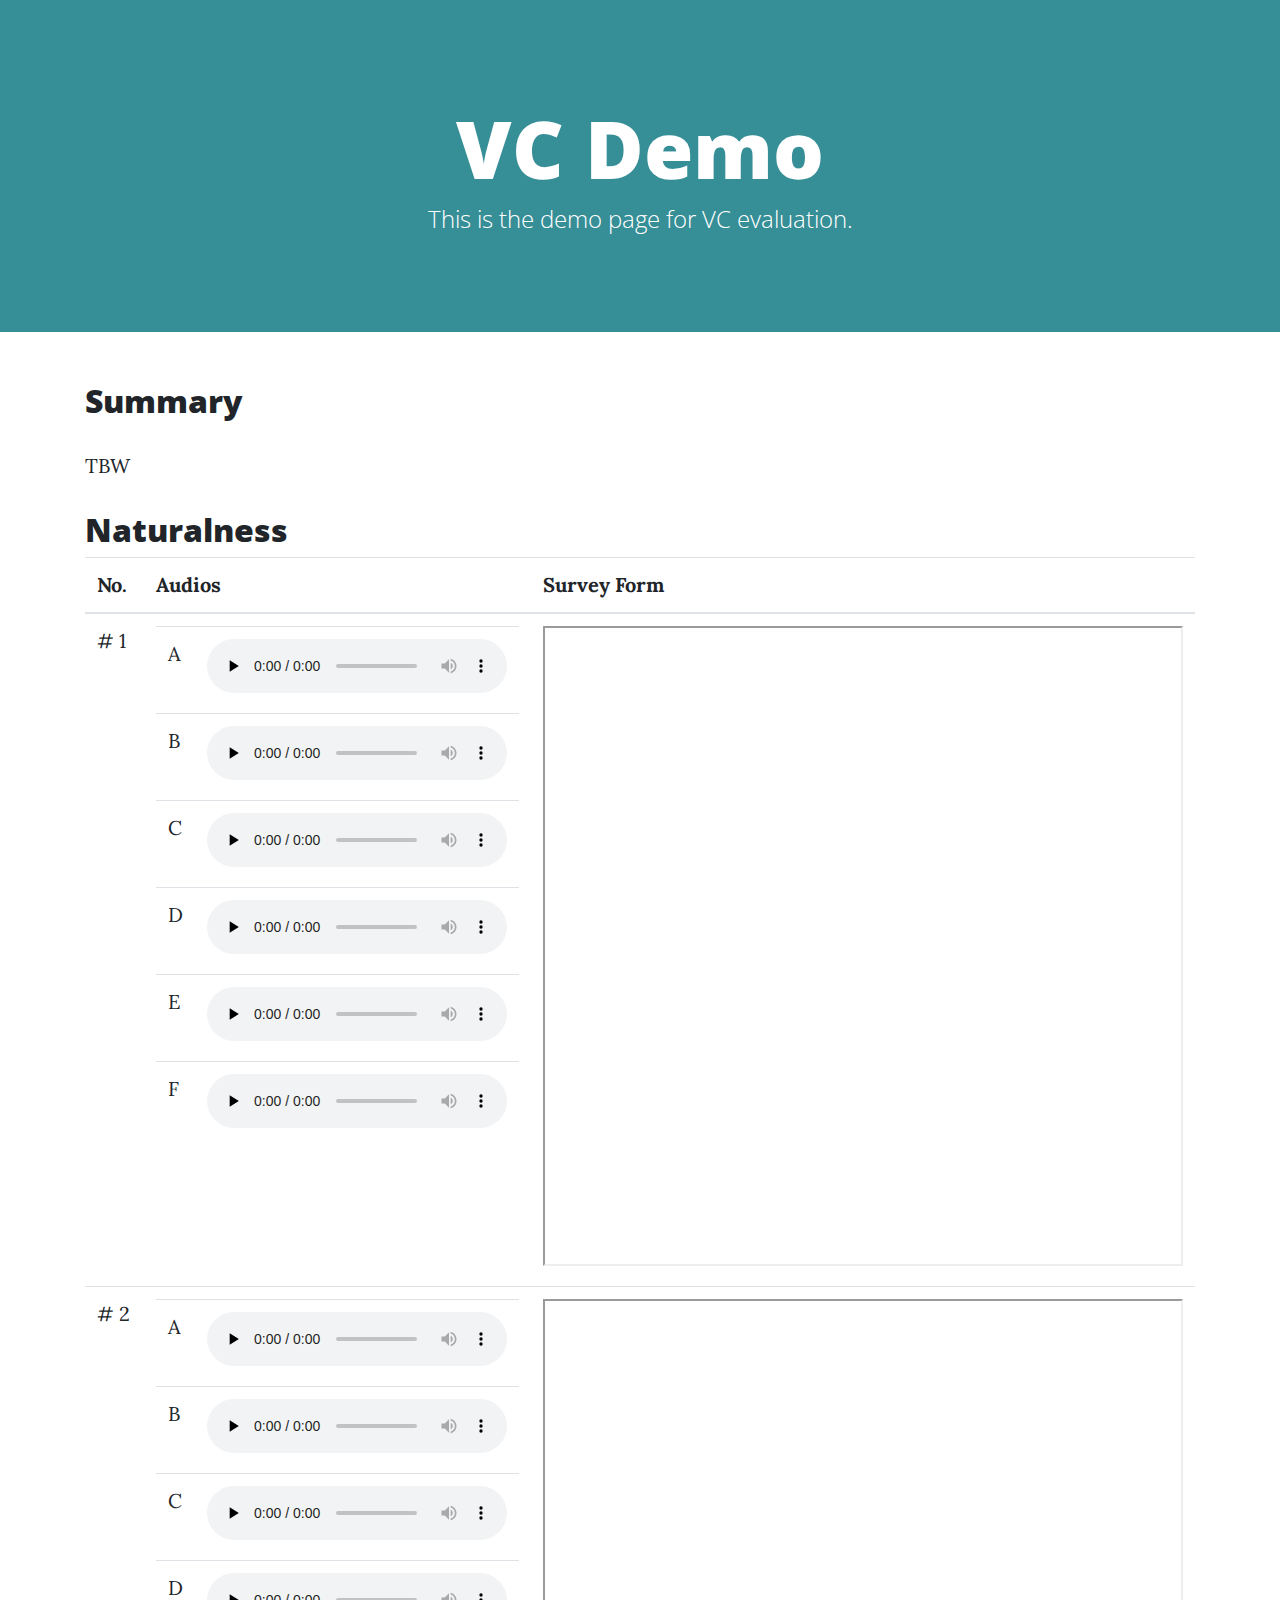
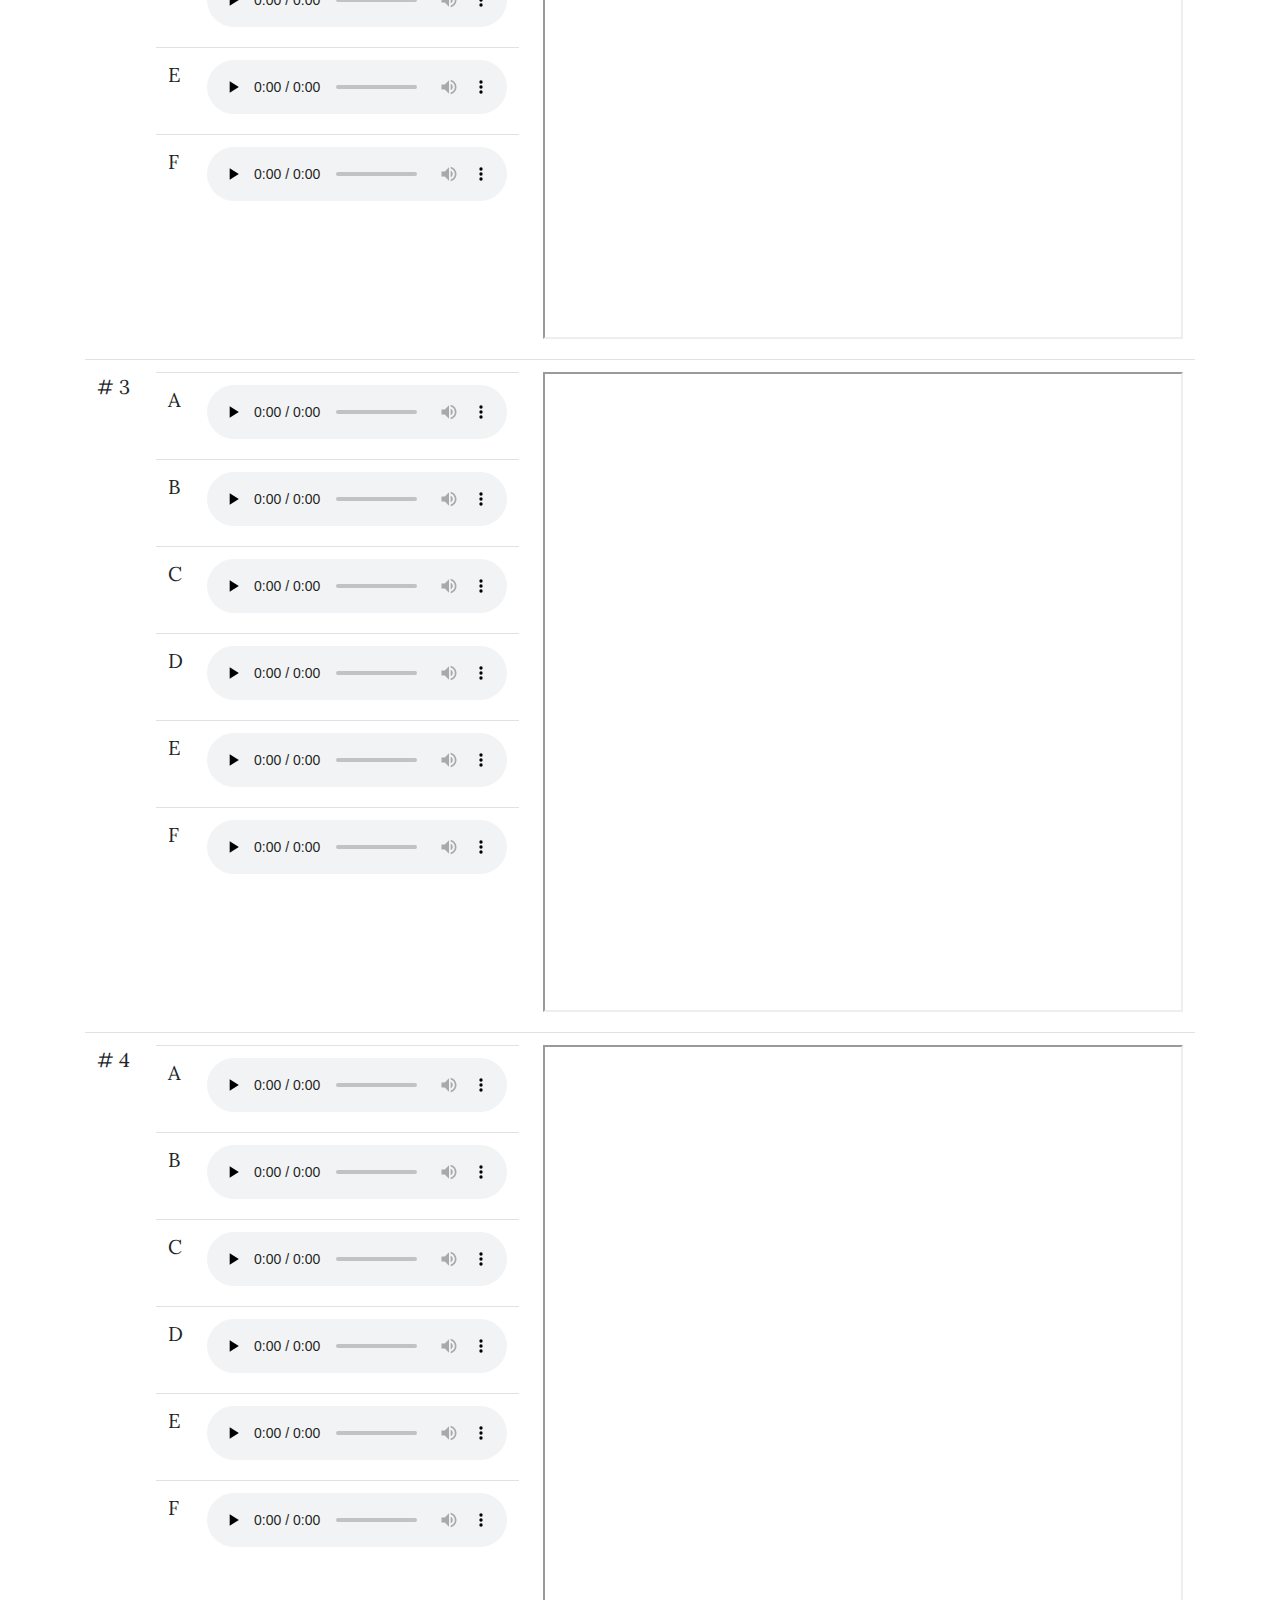
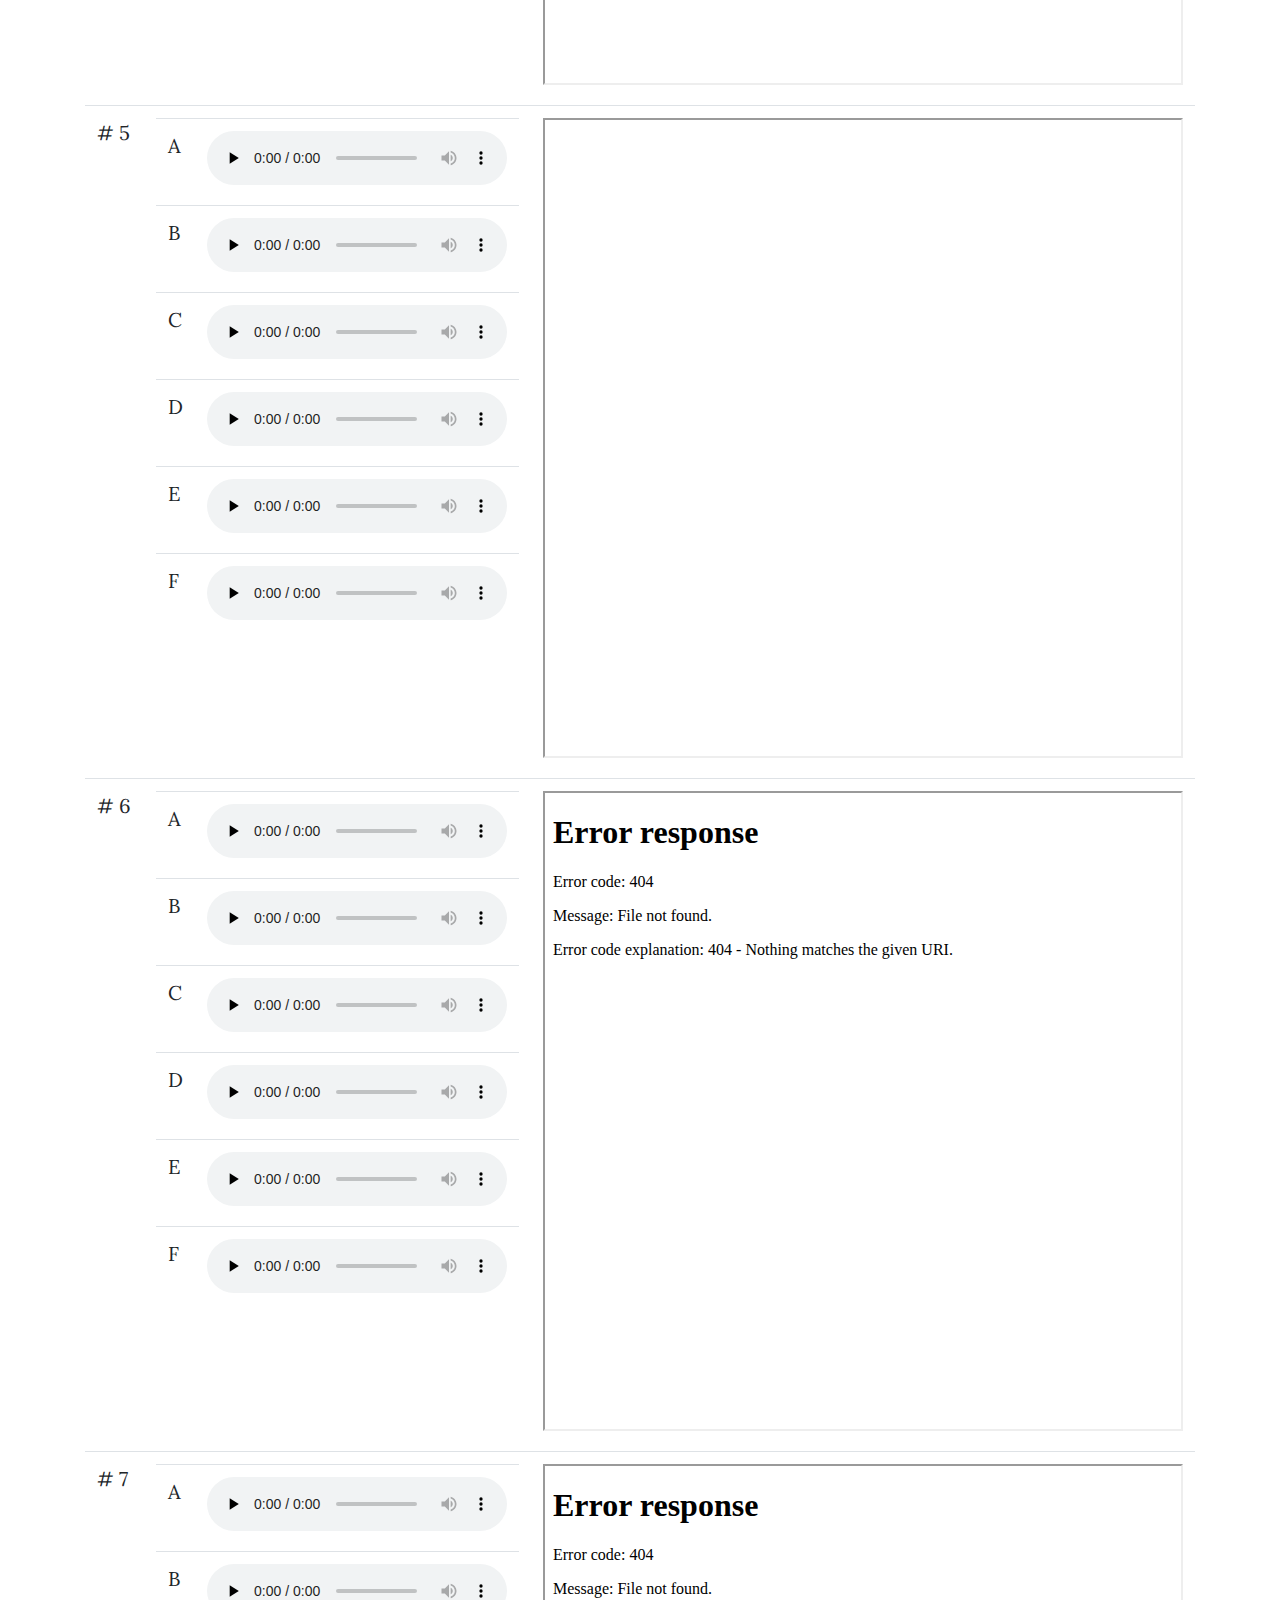
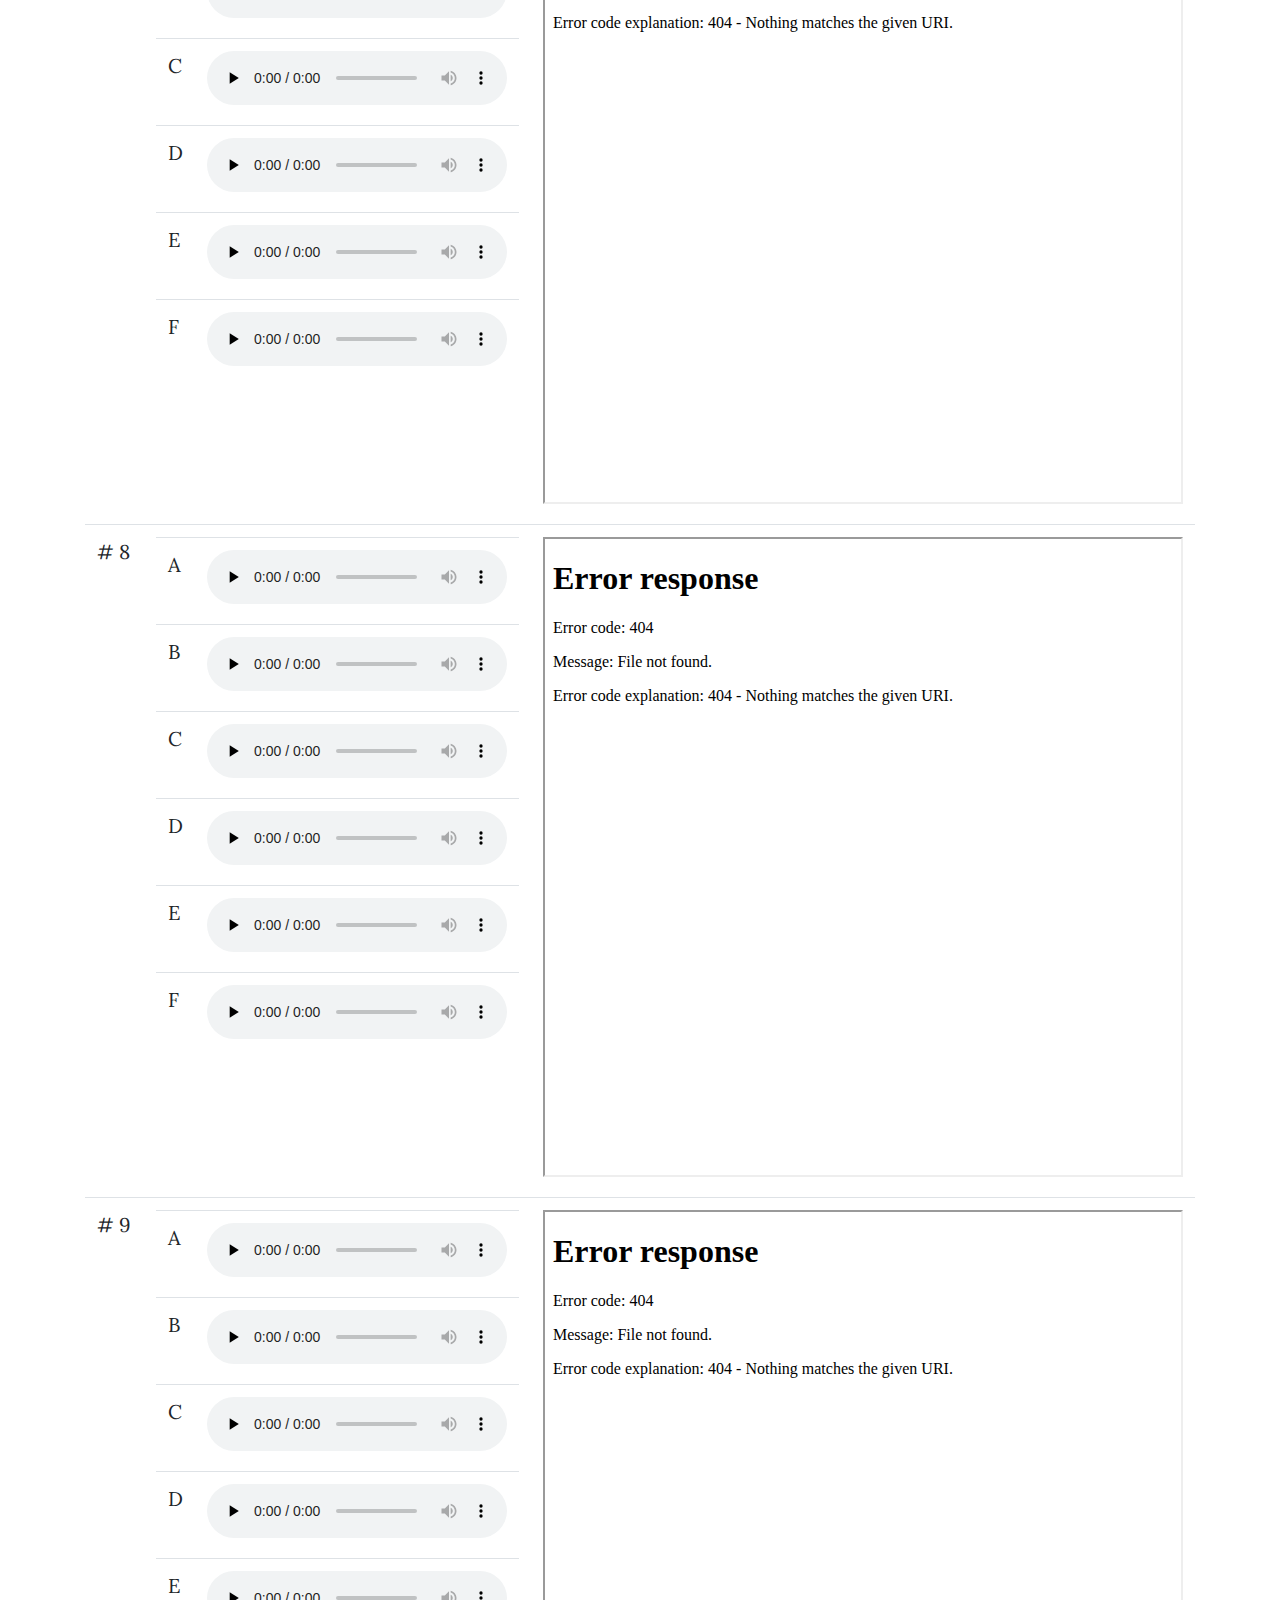
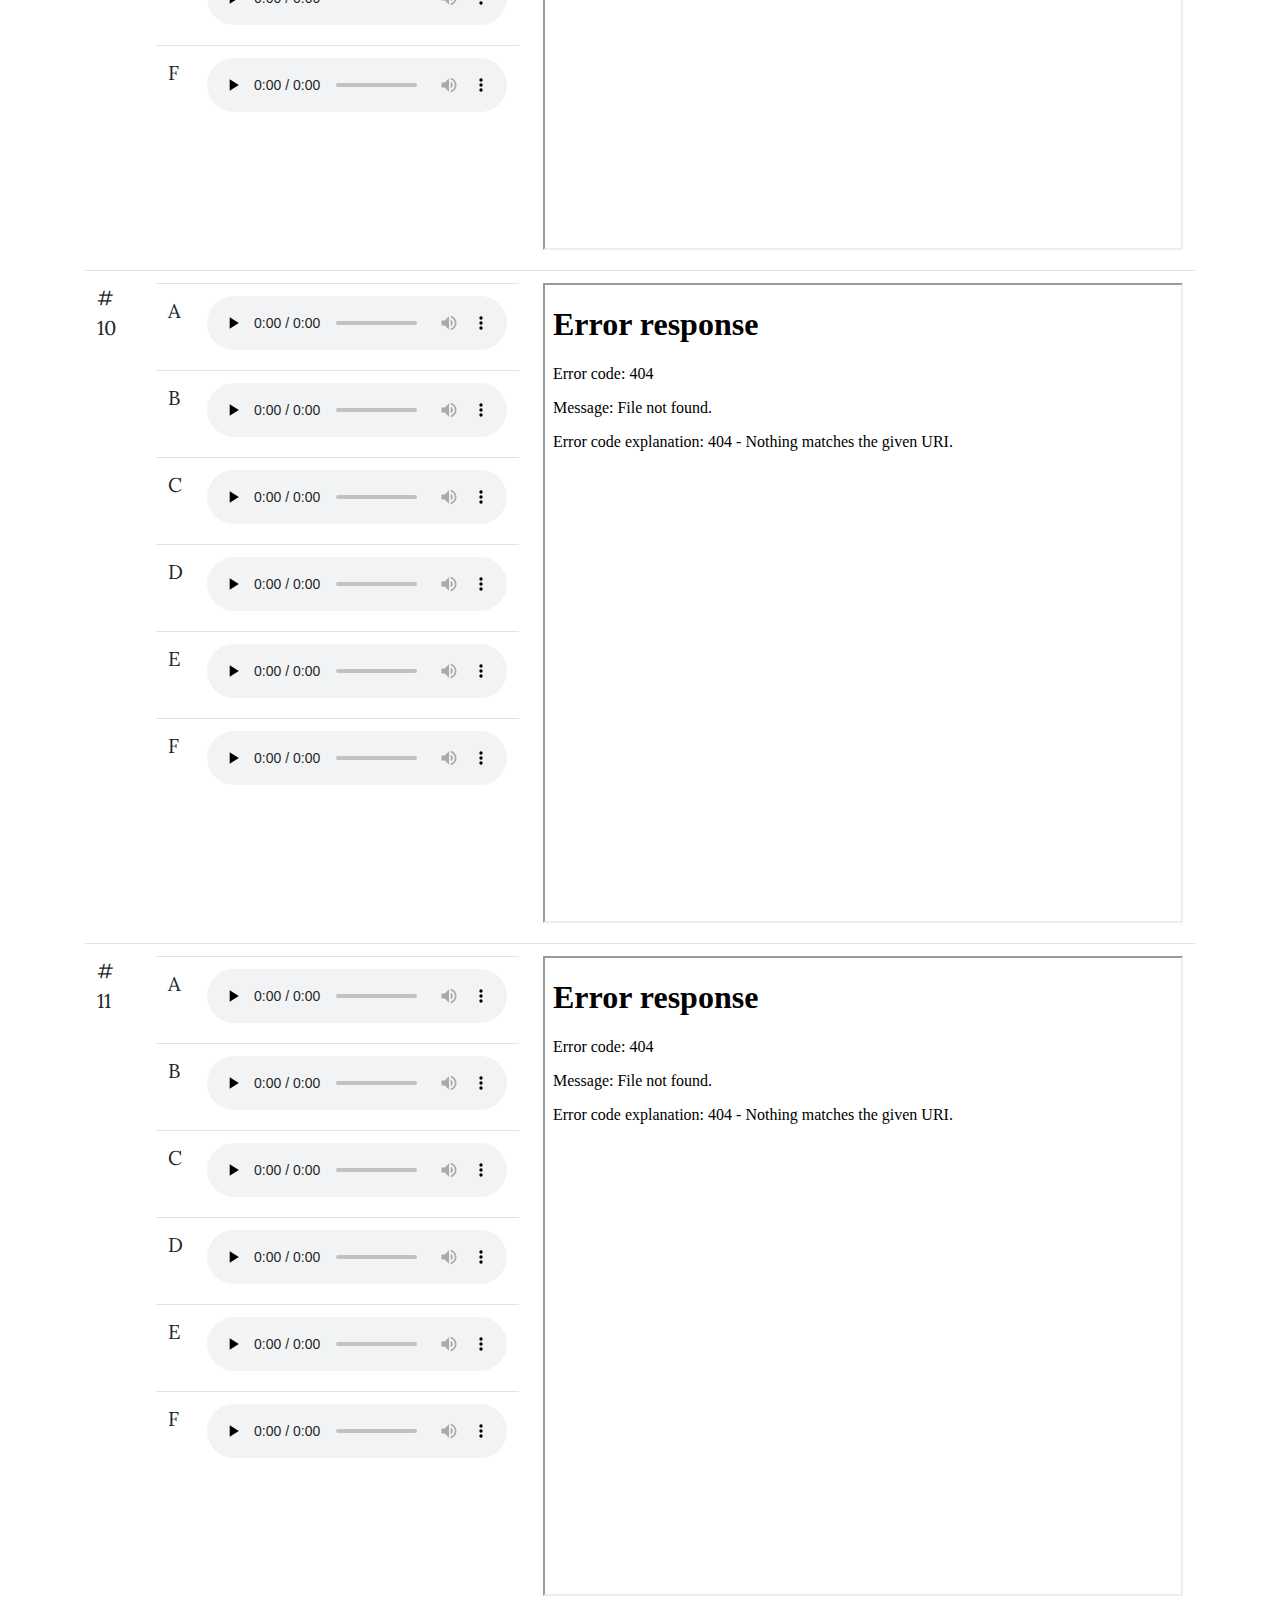
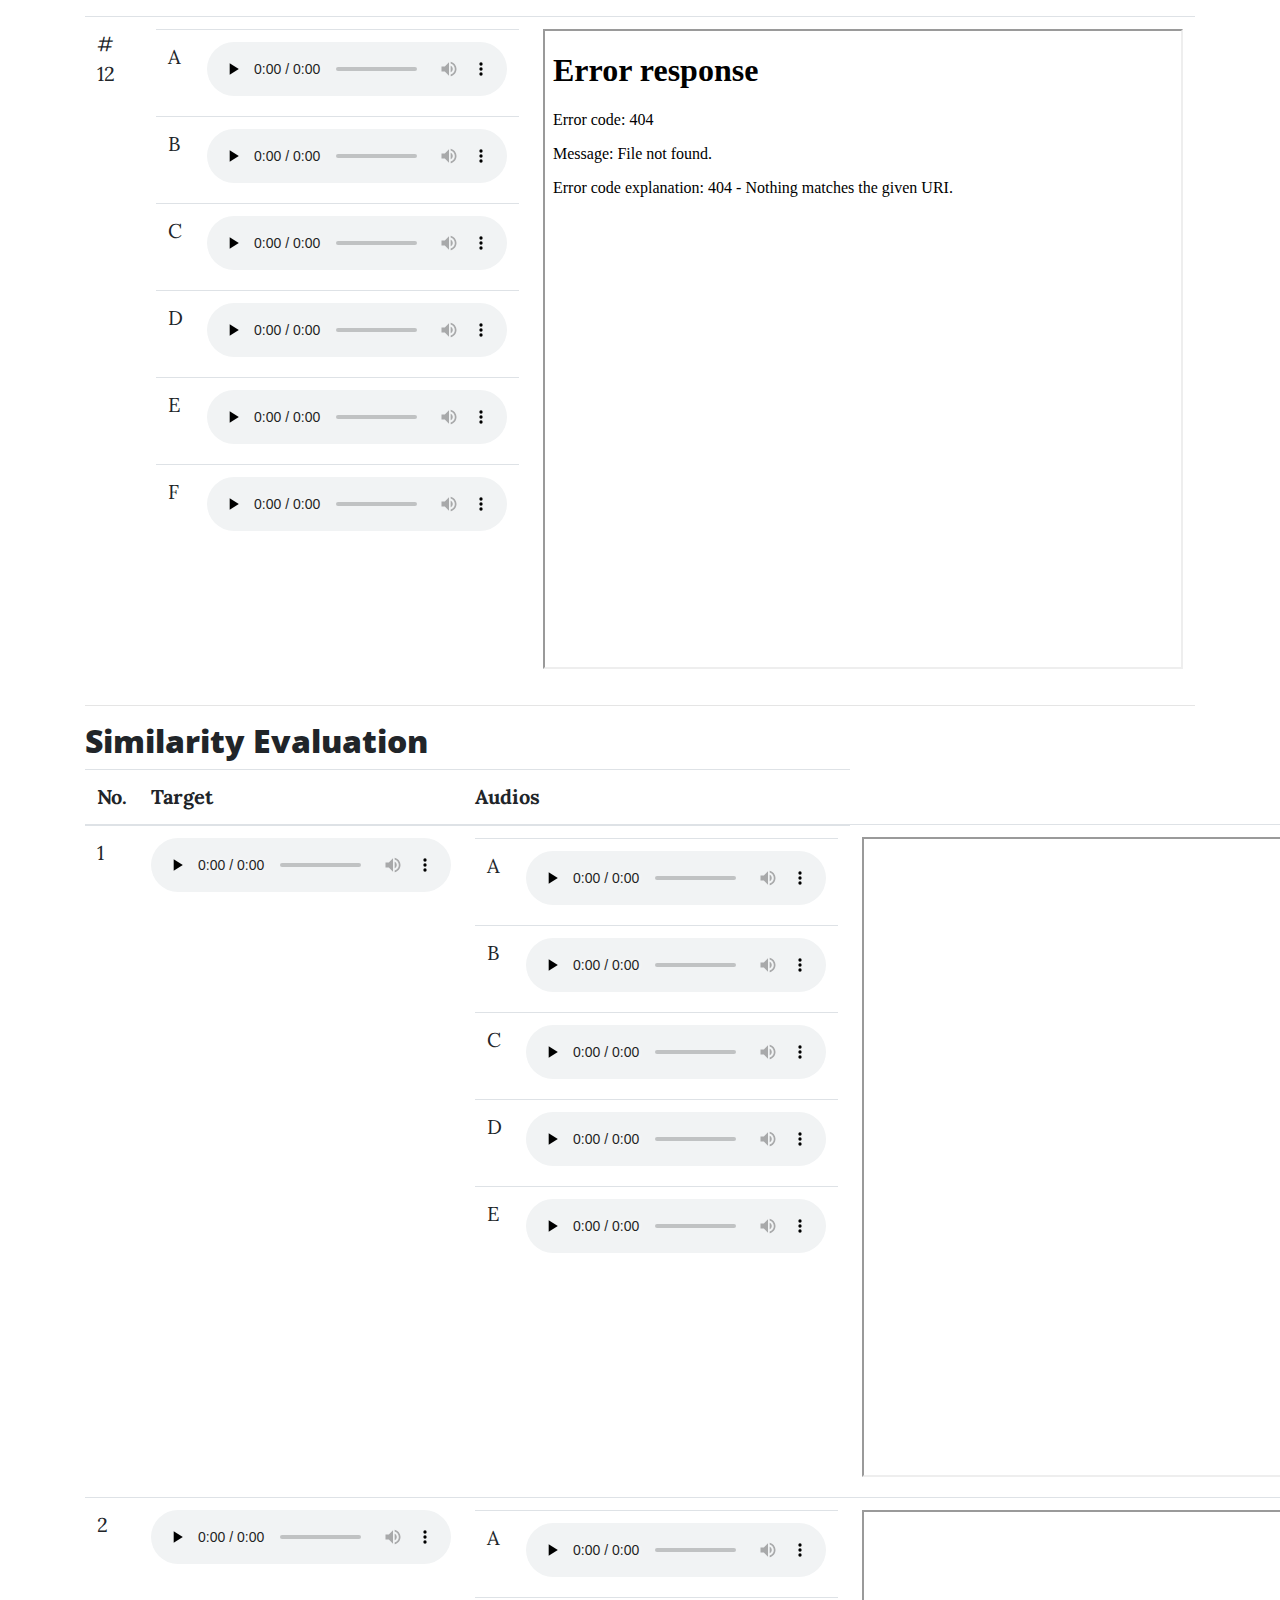
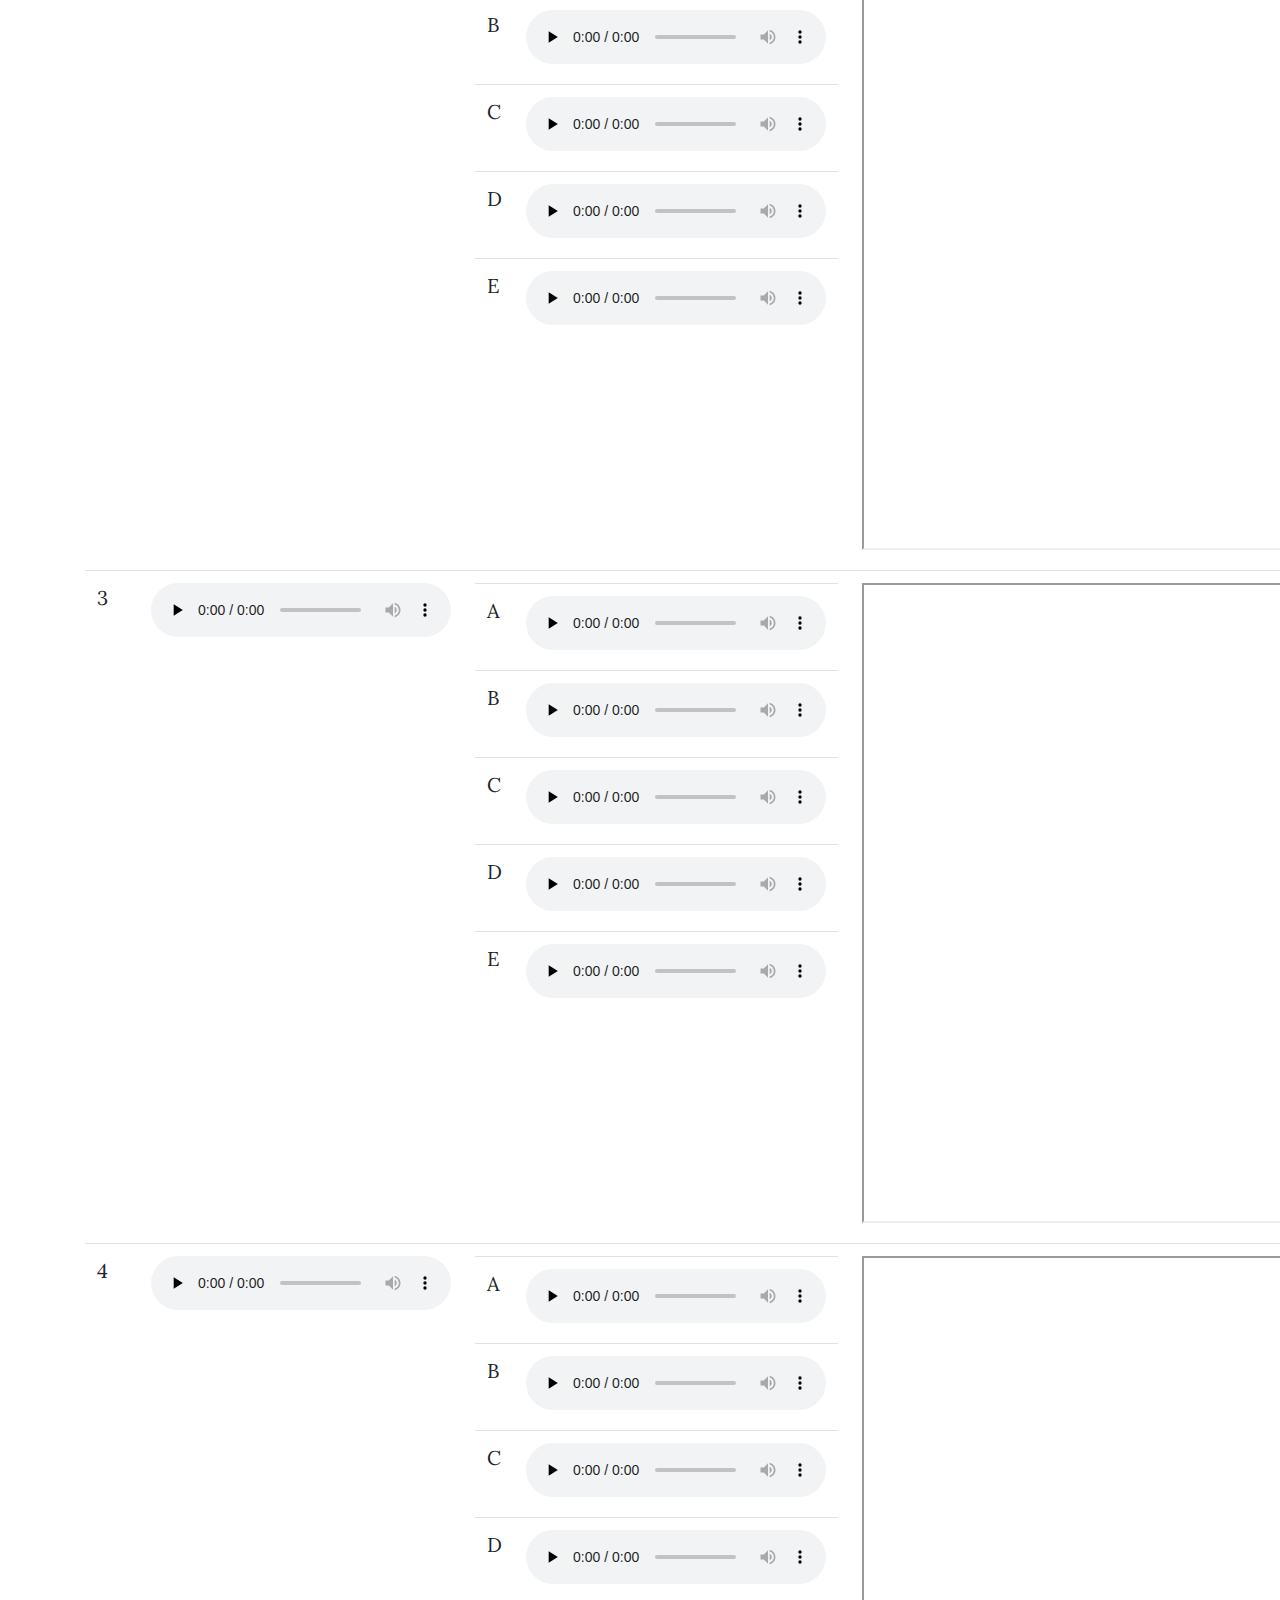
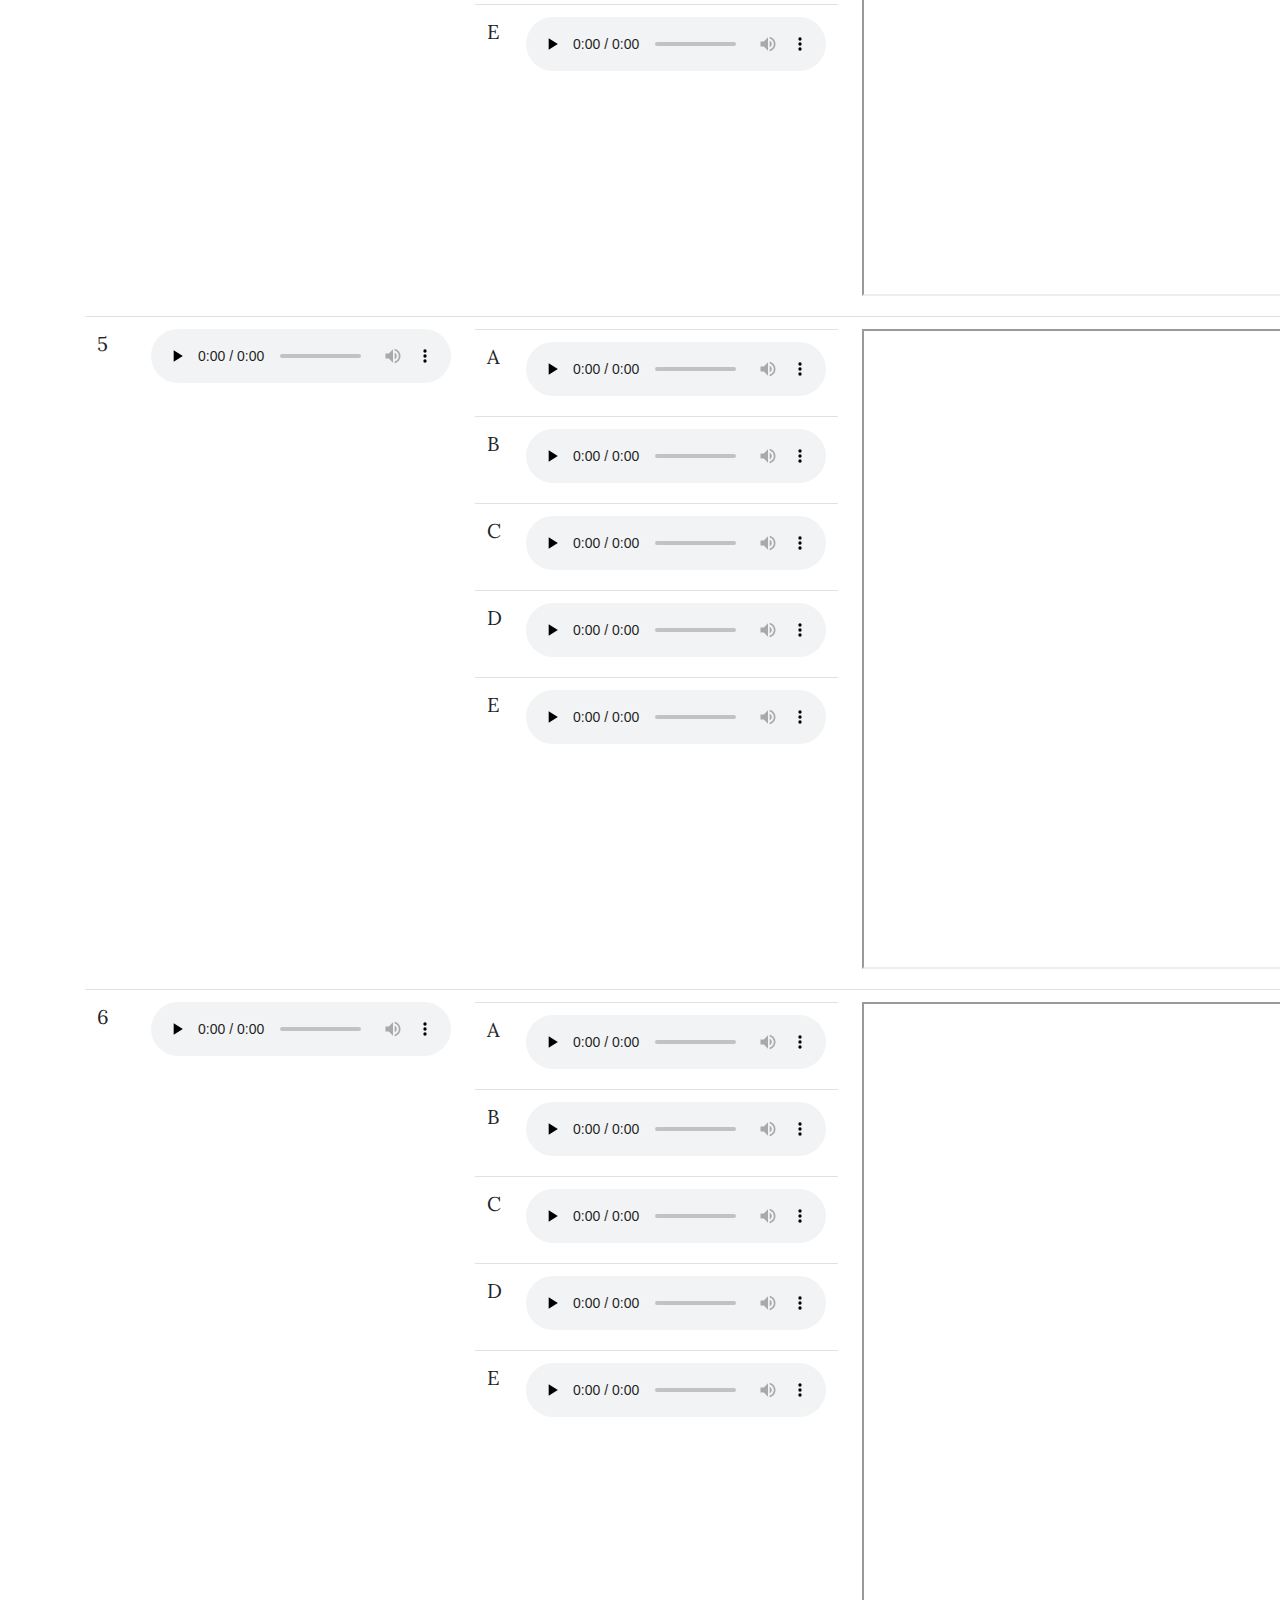
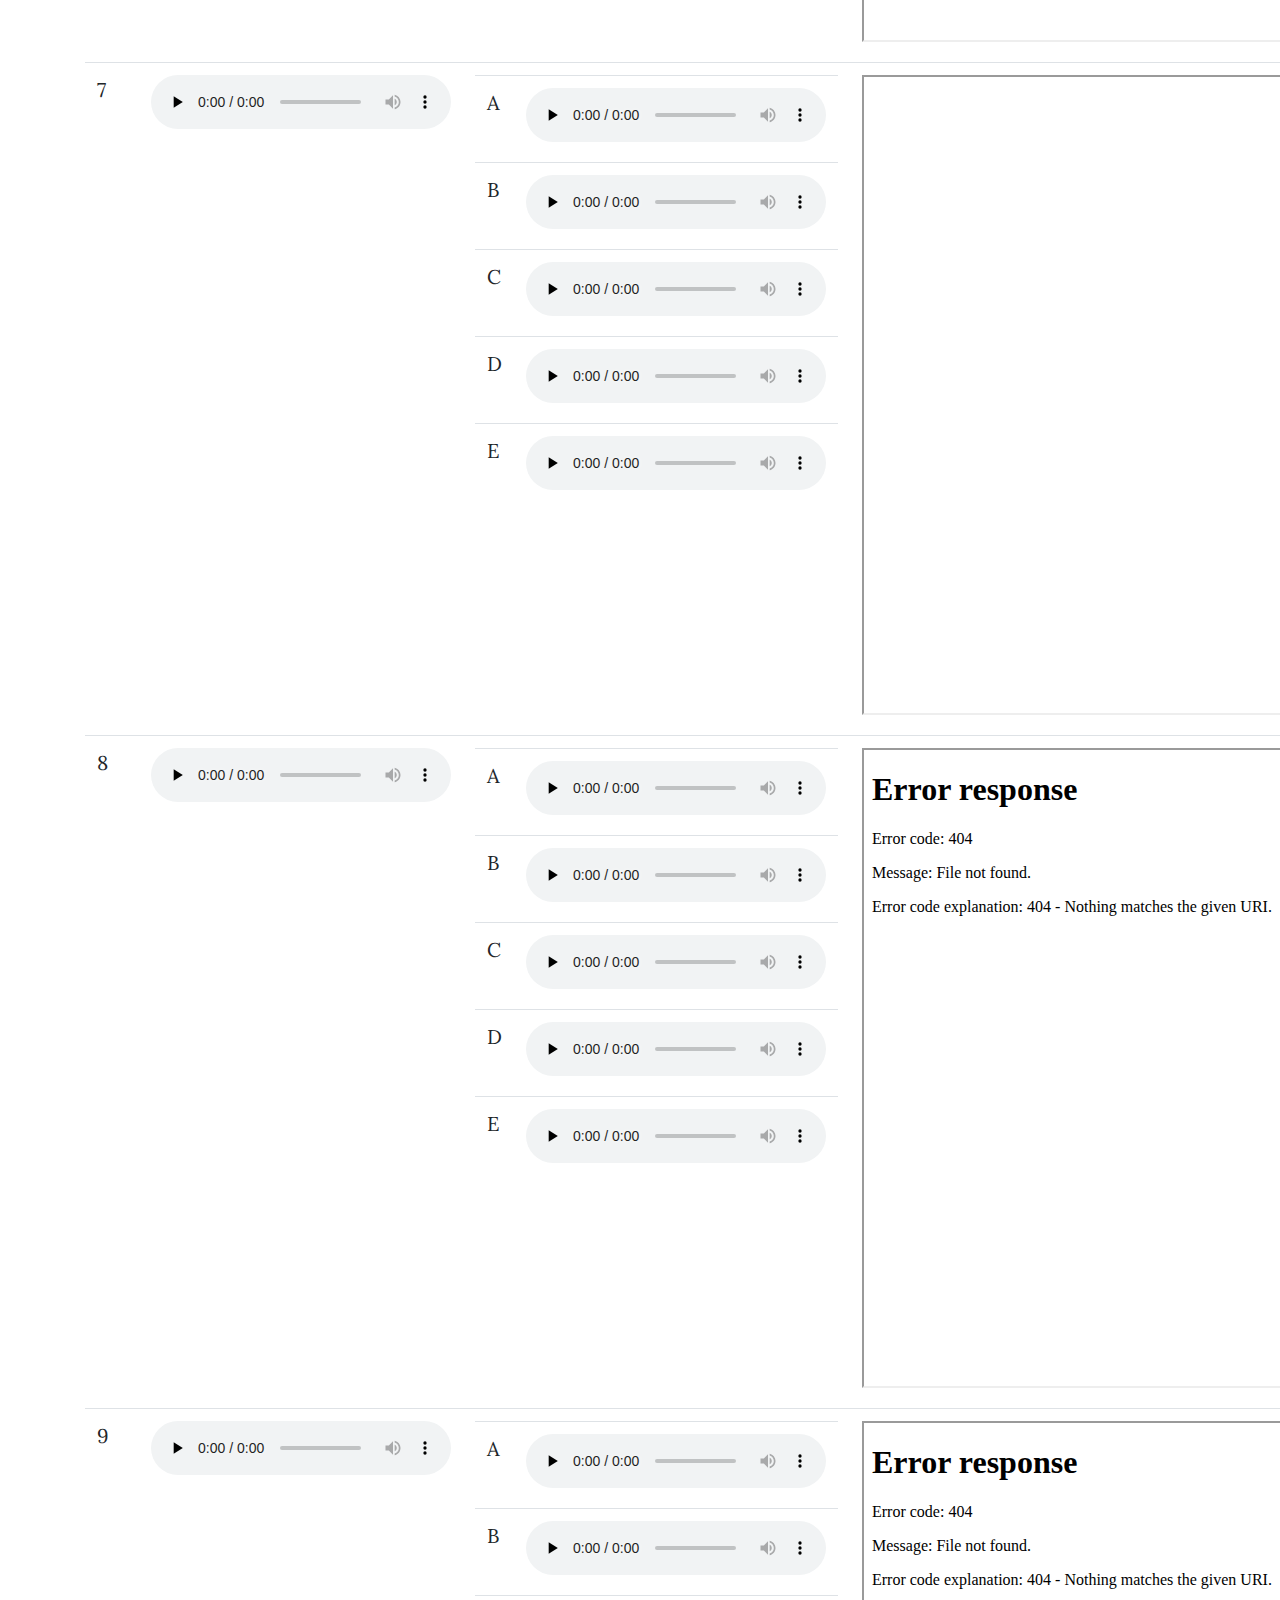
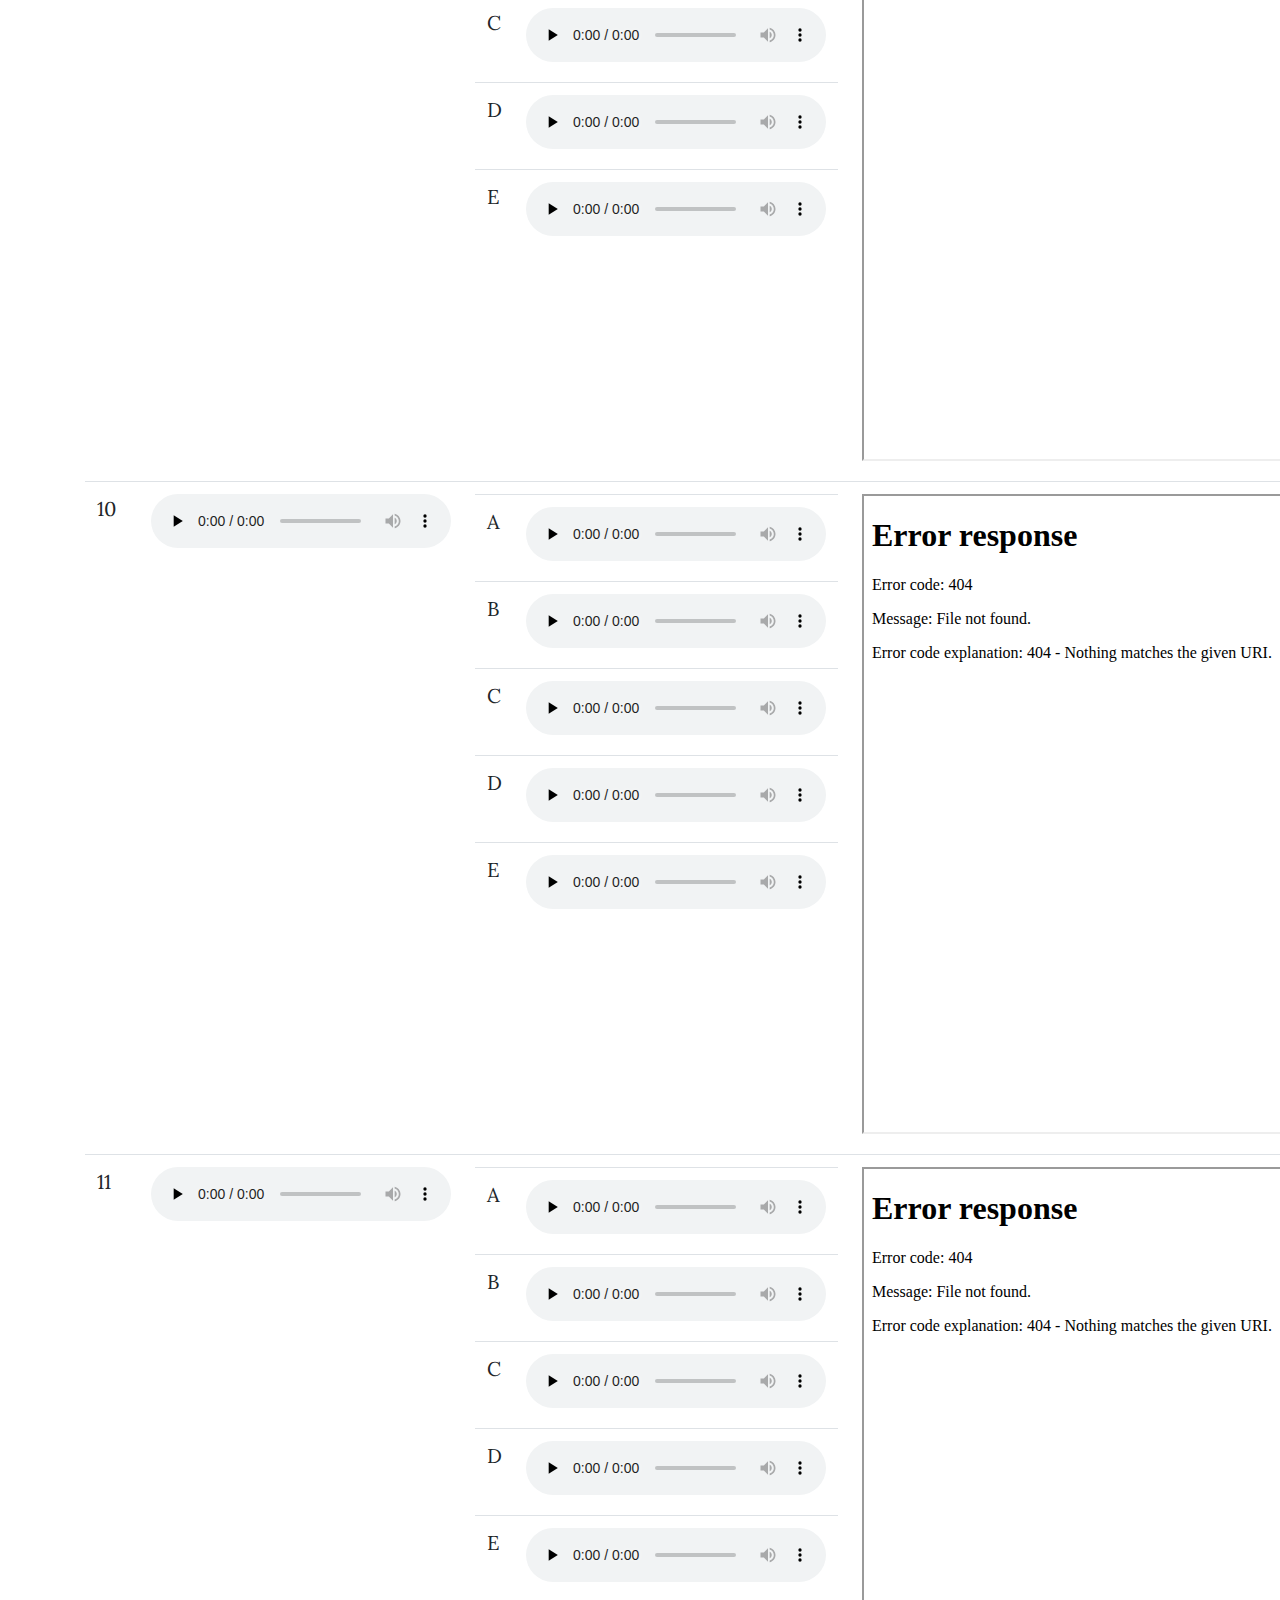
==== commit 3b574e42: "commit" ====
--- a/index.html
+++ b/index.html
@@ -44,38 +44,16 @@
     <div class="container">
         <div class="row">
             <div class="col-lg-14 col-md-12 mx-auto">
-                <!-- Abstract -->
+                <!-- Summary -->
                 <div class="post-preview">
                     <h2 class="post-title">
-                        Abstract
+                        Summary
                     </h2>
                     <p>
                         TBW
                     </p>
                 </div>
 
-                <!-- Survey -->
-                <div class="post-preview">
-                    <h2 class="post-title">
-                        Survey Link
-                    </h2>
-                    <p>
-
-                        <a href="https://arxiv.org/abs/2011.00316">here</a>.
-                    </p>
-                </div>
-
-                <!-- Code -->
-                <div class="post-preview">
-                    <h2 class="post-title">
-                        Code
-                    </h2>
-                    <p>
-                        TBA
-
-
-                    </p>
-                </div>
 
                 <!-- Audios -->
                 <div class="post-preview">
@@ -115,19 +93,19 @@
                                             <td>B</td>
                                             <td>
                                                 <audio controls preload="none">
+                                                    <source src="data/proposed\p334_007_to_p343_004.wav">
+                                                </audio>
+                                            </td>
+                                          </tr>
+                                          <tr>
+                                            <td>C</td>
+                                            <td>
+                                                <audio controls preload="none">
                                                     <source src="data/again\p334_007_to_p343_004.wav">
                                                 </audio>
                                             </td>
                                           </tr>
                                           <tr>
-                                            <td>C</td>
-                                            <td>
-                                                <audio controls preload="none">
-                                                    <source src="data/again\p334_007_to_p343_004.wav">
-                                                </audio>
-                                            </td>
-                                          </tr>
-                                          <tr>
                                             <td>D</td>
                                             <td>
                                                 <audio controls preload="none">
@@ -155,7 +133,7 @@
                                     </table>
                                 </td>
                                 <td>
-                                    <iframe src="https://docs.google.com/forms/d/e/1FAIpQLSe6N6CidLlq9GXOlJHeYjh_9T6oT8N7OdwW9RGmB_xBmPd_4g/viewform?embedded=true" width="640" height="640" frameborder="0" marginheight="0" marginwidth="0">�ε� �ߡ�</iframe>
+                                    <iframe src="https://docs.google.com/forms/d/e/1FAIpQLScEsIjb779pRd9SyhIANtdLZ6emHKI5C8FLRX4Hv_aE__fdCw/viewform?usp=sf_link/viewform?embedded=true" width="640" height="640">�ε� �ߡ�</iframe>
                                 </td>
                             </tr>
                             
@@ -178,19 +156,19 @@
                                             <td>B</td>
                                             <td>
                                                 <audio controls preload="none">
+                                                    <source src="data/proposed\p334_007_to_p360_018.wav">
+                                                </audio>
+                                            </td>
+                                          </tr>
+                                          <tr>
+                                            <td>C</td>
+                                            <td>
+                                                <audio controls preload="none">
                                                     <source src="data/again\p334_007_to_p360_018.wav">
                                                 </audio>
                                             </td>
                                           </tr>
                                           <tr>
-                                            <td>C</td>
-                                            <td>
-                                                <audio controls preload="none">
-                                                    <source src="data/again\p334_007_to_p360_018.wav">
-                                                </audio>
-                                            </td>
-                                          </tr>
-                                          <tr>
                                             <td>D</td>
                                             <td>
                                                 <audio controls preload="none">
@@ -218,7 +196,7 @@
                                     </table>
                                 </td>
                                 <td>
-                                    <iframe src="https://docs.google.com/forms/d/e/1FAIpQLSe6N6CidLlq9GXOlJHeYjh_9T6oT8N7OdwW9RGmB_xBmPd_4g/viewform?embedded=true" width="640" height="640" frameborder="0" marginheight="0" marginwidth="0">�ε� �ߡ�</iframe>
+                                    <iframe src="https://docs.google.com/forms/d/e/1FAIpQLScM_v5mUs3DJHYhhVRUOoPe45Q31UagdZn5cY_4cieP_6ZJoQ/viewform?usp=sf_link/viewform?embedded=true" width="640" height="640">�ε� �ߡ�</iframe>
                                 </td>
                             </tr>
                             
@@ -241,19 +219,19 @@
                                             <td>B</td>
                                             <td>
                                                 <audio controls preload="none">
+                                                    <source src="data/proposed\p334_007_to_p362_010.wav">
+                                                </audio>
+                                            </td>
+                                          </tr>
+                                          <tr>
+                                            <td>C</td>
+                                            <td>
+                                                <audio controls preload="none">
                                                     <source src="data/again\p334_007_to_p362_010.wav">
                                                 </audio>
                                             </td>
                                           </tr>
                                           <tr>
-                                            <td>C</td>
-                                            <td>
-                                                <audio controls preload="none">
-                                                    <source src="data/again\p334_007_to_p362_010.wav">
-                                                </audio>
-                                            </td>
-                                          </tr>
-                                          <tr>
                                             <td>D</td>
                                             <td>
                                                 <audio controls preload="none">
@@ -281,7 +259,7 @@
                                     </table>
                                 </td>
                                 <td>
-                                    <iframe src="https://docs.google.com/forms/d/e/1FAIpQLSe6N6CidLlq9GXOlJHeYjh_9T6oT8N7OdwW9RGmB_xBmPd_4g/viewform?embedded=true" width="640" height="640" frameborder="0" marginheight="0" marginwidth="0">�ε� �ߡ�</iframe>
+                                    <iframe src="https://docs.google.com/forms/d/e/1FAIpQLSfFn7YWT0km7MgODl8YCqIfsTnnmdJQl1txN5u-vHHHSYPVOg/viewform?usp=sf_link/viewform?embedded=true" width="640" height="640">�ε� �ߡ�</iframe>
                                 </td>
                             </tr>
                             
@@ -304,19 +282,19 @@
                                             <td>B</td>
                                             <td>
                                                 <audio controls preload="none">
+                                                    <source src="data/proposed\p343_004_to_p334_007.wav">
+                                                </audio>
+                                            </td>
+                                          </tr>
+                                          <tr>
+                                            <td>C</td>
+                                            <td>
+                                                <audio controls preload="none">
                                                     <source src="data/again\p343_004_to_p334_007.wav">
                                                 </audio>
                                             </td>
                                           </tr>
                                           <tr>
-                                            <td>C</td>
-                                            <td>
-                                                <audio controls preload="none">
-                                                    <source src="data/again\p343_004_to_p334_007.wav">
-                                                </audio>
-                                            </td>
-                                          </tr>
-                                          <tr>
                                             <td>D</td>
                                             <td>
                                                 <audio controls preload="none">
@@ -344,7 +322,7 @@
                                     </table>
                                 </td>
                                 <td>
-                                    <iframe src="https://docs.google.com/forms/d/e/1FAIpQLSe6N6CidLlq9GXOlJHeYjh_9T6oT8N7OdwW9RGmB_xBmPd_4g/viewform?embedded=true" width="640" height="640" frameborder="0" marginheight="0" marginwidth="0">�ε� �ߡ�</iframe>
+                                    <iframe src="https://docs.google.com/forms/d/e/1FAIpQLSeie8LkgUpzi2a_NmV7fmIFgydDNn3c_ag2y8vG4U1LdV4dSQ/viewform?usp=sf_link/viewform?embedded=true" width="640" height="640">�ε� �ߡ�</iframe>
                                 </td>
                             </tr>
                             
@@ -367,19 +345,19 @@
                                             <td>B</td>
                                             <td>
                                                 <audio controls preload="none">
+                                                    <source src="data/proposed\p343_004_to_p360_018.wav">
+                                                </audio>
+                                            </td>
+                                          </tr>
+                                          <tr>
+                                            <td>C</td>
+                                            <td>
+                                                <audio controls preload="none">
                                                     <source src="data/again\p343_004_to_p360_018.wav">
                                                 </audio>
                                             </td>
                                           </tr>
                                           <tr>
-                                            <td>C</td>
-                                            <td>
-                                                <audio controls preload="none">
-                                                    <source src="data/again\p343_004_to_p360_018.wav">
-                                                </audio>
-                                            </td>
-                                          </tr>
-                                          <tr>
                                             <td>D</td>
                                             <td>
                                                 <audio controls preload="none">
@@ -407,7 +385,7 @@
                                     </table>
                                 </td>
                                 <td>
-                                    <iframe src="https://docs.google.com/forms/d/e/1FAIpQLSe6N6CidLlq9GXOlJHeYjh_9T6oT8N7OdwW9RGmB_xBmPd_4g/viewform?embedded=true" width="640" height="640" frameborder="0" marginheight="0" marginwidth="0">�ε� �ߡ�</iframe>
+                                    <iframe src="https://docs.google.com/forms/d/e/1FAIpQLScTCq7_b3PvpvcMSOen98S7Bn8uOIQTmnXwUchque6Krm64Xw/viewform?usp=sf_link/viewform?embedded=true" width="640" height="640">�ε� �ߡ�</iframe>
                                 </td>
                             </tr>
                             
@@ -430,19 +408,19 @@
                                             <td>B</td>
                                             <td>
                                                 <audio controls preload="none">
+                                                    <source src="data/proposed\p343_004_to_p362_010.wav">
+                                                </audio>
+                                            </td>
+                                          </tr>
+                                          <tr>
+                                            <td>C</td>
+                                            <td>
+                                                <audio controls preload="none">
                                                     <source src="data/again\p343_004_to_p362_010.wav">
                                                 </audio>
                                             </td>
                                           </tr>
                                           <tr>
-                                            <td>C</td>
-                                            <td>
-                                                <audio controls preload="none">
-                                                    <source src="data/again\p343_004_to_p362_010.wav">
-                                                </audio>
-                                            </td>
-                                          </tr>
-                                          <tr>
                                             <td>D</td>
                                             <td>
                                                 <audio controls preload="none">
@@ -470,7 +448,7 @@
                                     </table>
                                 </td>
                                 <td>
-                                    <iframe src="https://docs.google.com/forms/d/e/1FAIpQLSe6N6CidLlq9GXOlJHeYjh_9T6oT8N7OdwW9RGmB_xBmPd_4g/viewform?embedded=true" width="640" height="640" frameborder="0" marginheight="0" marginwidth="0">�ε� �ߡ�</iframe>
+                                    <iframe src="None/viewform?embedded=true" width="640" height="640">�ε� �ߡ�</iframe>
                                 </td>
                             </tr>
                             
@@ -493,19 +471,19 @@
                                             <td>B</td>
                                             <td>
                                                 <audio controls preload="none">
+                                                    <source src="data/proposed\p360_018_to_p334_007.wav">
+                                                </audio>
+                                            </td>
+                                          </tr>
+                                          <tr>
+                                            <td>C</td>
+                                            <td>
+                                                <audio controls preload="none">
                                                     <source src="data/again\p360_018_to_p334_007.wav">
                                                 </audio>
                                             </td>
                                           </tr>
                                           <tr>
-                                            <td>C</td>
-                                            <td>
-                                                <audio controls preload="none">
-                                                    <source src="data/again\p360_018_to_p334_007.wav">
-                                                </audio>
-                                            </td>
-                                          </tr>
-                                          <tr>
                                             <td>D</td>
                                             <td>
                                                 <audio controls preload="none">
@@ -533,7 +511,7 @@
                                     </table>
                                 </td>
                                 <td>
-                                    <iframe src="https://docs.google.com/forms/d/e/1FAIpQLSe6N6CidLlq9GXOlJHeYjh_9T6oT8N7OdwW9RGmB_xBmPd_4g/viewform?embedded=true" width="640" height="640" frameborder="0" marginheight="0" marginwidth="0">�ε� �ߡ�</iframe>
+                                    <iframe src="None/viewform?embedded=true" width="640" height="640">�ε� �ߡ�</iframe>
                                 </td>
                             </tr>
                             
@@ -556,19 +534,19 @@
                                             <td>B</td>
                                             <td>
                                                 <audio controls preload="none">
+                                                    <source src="data/proposed\p360_018_to_p343_004.wav">
+                                                </audio>
+                                            </td>
+                                          </tr>
+                                          <tr>
+                                            <td>C</td>
+                                            <td>
+                                                <audio controls preload="none">
                                                     <source src="data/again\p360_018_to_p343_004.wav">
                                                 </audio>
                                             </td>
                                           </tr>
                                           <tr>
-                                            <td>C</td>
-                                            <td>
-                                                <audio controls preload="none">
-                                                    <source src="data/again\p360_018_to_p343_004.wav">
-                                                </audio>
-                                            </td>
-                                          </tr>
-                                          <tr>
                                             <td>D</td>
                                             <td>
                                                 <audio controls preload="none">
@@ -596,7 +574,7 @@
                                     </table>
                                 </td>
                                 <td>
-                                    <iframe src="https://docs.google.com/forms/d/e/1FAIpQLSe6N6CidLlq9GXOlJHeYjh_9T6oT8N7OdwW9RGmB_xBmPd_4g/viewform?embedded=true" width="640" height="640" frameborder="0" marginheight="0" marginwidth="0">�ε� �ߡ�</iframe>
+                                    <iframe src="None/viewform?embedded=true" width="640" height="640">�ε� �ߡ�</iframe>
                                 </td>
                             </tr>
                             
@@ -619,19 +597,19 @@
                                             <td>B</td>
                                             <td>
                                                 <audio controls preload="none">
+                                                    <source src="data/proposed\p360_018_to_p362_010.wav">
+                                                </audio>
+                                            </td>
+                                          </tr>
+                                          <tr>
+                                            <td>C</td>
+                                            <td>
+                                                <audio controls preload="none">
                                                     <source src="data/again\p360_018_to_p362_010.wav">
                                                 </audio>
                                             </td>
                                           </tr>
                                           <tr>
-                                            <td>C</td>
-                                            <td>
-                                                <audio controls preload="none">
-                                                    <source src="data/again\p360_018_to_p362_010.wav">
-                                                </audio>
-                                            </td>
-                                          </tr>
-                                          <tr>
                                             <td>D</td>
                                             <td>
                                                 <audio controls preload="none">
@@ -659,7 +637,7 @@
                                     </table>
                                 </td>
                                 <td>
-                                    <iframe src="https://docs.google.com/forms/d/e/1FAIpQLSe6N6CidLlq9GXOlJHeYjh_9T6oT8N7OdwW9RGmB_xBmPd_4g/viewform?embedded=true" width="640" height="640" frameborder="0" marginheight="0" marginwidth="0">�ε� �ߡ�</iframe>
+                                    <iframe src="None/viewform?embedded=true" width="640" height="640">�ε� �ߡ�</iframe>
                                 </td>
                             </tr>
                             
@@ -682,19 +660,19 @@
                                             <td>B</td>
                                             <td>
                                                 <audio controls preload="none">
+                                                    <source src="data/proposed\p362_010_to_p334_007.wav">
+                                                </audio>
+                                            </td>
+                                          </tr>
+                                          <tr>
+                                            <td>C</td>
+                                            <td>
+                                                <audio controls preload="none">
                                                     <source src="data/again\p362_010_to_p334_007.wav">
                                                 </audio>
                                             </td>
                                           </tr>
                                           <tr>
-                                            <td>C</td>
-                                            <td>
-                                                <audio controls preload="none">
-                                                    <source src="data/again\p362_010_to_p334_007.wav">
-                                                </audio>
-                                            </td>
-                                          </tr>
-                                          <tr>
                                             <td>D</td>
                                             <td>
                                                 <audio controls preload="none">
@@ -722,7 +700,7 @@
                                     </table>
                                 </td>
                                 <td>
-                                    <iframe src="https://docs.google.com/forms/d/e/1FAIpQLSe6N6CidLlq9GXOlJHeYjh_9T6oT8N7OdwW9RGmB_xBmPd_4g/viewform?embedded=true" width="640" height="640" frameborder="0" marginheight="0" marginwidth="0">�ε� �ߡ�</iframe>
+                                    <iframe src="None/viewform?embedded=true" width="640" height="640">�ε� �ߡ�</iframe>
                                 </td>
                             </tr>
                             
@@ -745,19 +723,19 @@
                                             <td>B</td>
                                             <td>
                                                 <audio controls preload="none">
+                                                    <source src="data/proposed\p362_010_to_p343_004.wav">
+                                                </audio>
+                                            </td>
+                                          </tr>
+                                          <tr>
+                                            <td>C</td>
+                                            <td>
+                                                <audio controls preload="none">
                                                     <source src="data/again\p362_010_to_p343_004.wav">
                                                 </audio>
                                             </td>
                                           </tr>
                                           <tr>
-                                            <td>C</td>
-                                            <td>
-                                                <audio controls preload="none">
-                                                    <source src="data/again\p362_010_to_p343_004.wav">
-                                                </audio>
-                                            </td>
-                                          </tr>
-                                          <tr>
                                             <td>D</td>
                                             <td>
                                                 <audio controls preload="none">
@@ -785,7 +763,7 @@
                                     </table>
                                 </td>
                                 <td>
-                                    <iframe src="https://docs.google.com/forms/d/e/1FAIpQLSe6N6CidLlq9GXOlJHeYjh_9T6oT8N7OdwW9RGmB_xBmPd_4g/viewform?embedded=true" width="640" height="640" frameborder="0" marginheight="0" marginwidth="0">�ε� �ߡ�</iframe>
+                                    <iframe src="None/viewform?embedded=true" width="640" height="640">�ε� �ߡ�</iframe>
                                 </td>
                             </tr>
                             
@@ -808,19 +786,19 @@
                                             <td>B</td>
                                             <td>
                                                 <audio controls preload="none">
+                                                    <source src="data/proposed\p362_010_to_p360_018.wav">
+                                                </audio>
+                                            </td>
+                                          </tr>
+                                          <tr>
+                                            <td>C</td>
+                                            <td>
+                                                <audio controls preload="none">
                                                     <source src="data/again\p362_010_to_p360_018.wav">
                                                 </audio>
                                             </td>
                                           </tr>
                                           <tr>
-                                            <td>C</td>
-                                            <td>
-                                                <audio controls preload="none">
-                                                    <source src="data/again\p362_010_to_p360_018.wav">
-                                                </audio>
-                                            </td>
-                                          </tr>
-                                          <tr>
                                             <td>D</td>
                                             <td>
                                                 <audio controls preload="none">
@@ -848,7 +826,7 @@
                                     </table>
                                 </td>
                                 <td>
-                                    <iframe src="https://docs.google.com/forms/d/e/1FAIpQLSe6N6CidLlq9GXOlJHeYjh_9T6oT8N7OdwW9RGmB_xBmPd_4g/viewform?embedded=true" width="640" height="640" frameborder="0" marginheight="0" marginwidth="0">�ε� �ߡ�</iframe>
+                                    <iframe src="None/viewform?embedded=true" width="640" height="640">�ε� �ߡ�</iframe>
                                 </td>
                             </tr>
                             
@@ -872,7 +850,7 @@
                                 <th scope="col">No. </th>
                                 <th scope="col">Target</th>
                                 <th scope="col">Audios</th>
-                                <th scope="col">Survey Form</th>
+
                             </tr>
                         </thead>
                         <tbody>
@@ -893,19 +871,19 @@
                                             <td>A</td>
                                             <td>
                                                 <audio controls preload="none">
+                                                    <source src="data/proposed\p334_007_to_p343_004.wav">
+                                                </audio>
+                                            </td>
+                                          </tr>
+                                          <tr>
+                                            <td>B</td>
+                                            <td>
+                                                <audio controls preload="none">
                                                     <source src="data/again\p334_007_to_p343_004.wav">
                                                 </audio>
                                             </td>
                                           </tr>
                                           <tr>
-                                            <td>B</td>
-                                            <td>
-                                                <audio controls preload="none">
-                                                    <source src="data/again\p334_007_to_p343_004.wav">
-                                                </audio>
-                                            </td>
-                                          </tr>
-                                          <tr>
                                             <td>C</td>
                                             <td>
                                                 <audio controls preload="none">
@@ -933,7 +911,7 @@
                                     </table>
                                 </td>
                                 <td>
-                                    <iframe src="https://docs.google.com/forms/d/e/1FAIpQLSdi80IfjxKL6mide92UT5sW3eovrtqR0f3qGlnjhp-0XZ-pfA/viewform?embedded=true" width="640" height="640" frameborder="0" marginheight="0" marginwidth="0">�ε� �ߡ�</iframe>
+                                    <iframe src="https://docs.google.com/forms/d/e/1FAIpQLScmD5AIFmVQ2Vt57n1QYHhuA5Z5tUx8KMK1rQheFqAvhHnBBA/viewform?usp=sf_link/viewform?embedded=true" width="640" height="640">�ε� �ߡ�</iframe>
                                 </td>
                             </tr>
                             
@@ -953,19 +931,19 @@
                                             <td>A</td>
                                             <td>
                                                 <audio controls preload="none">
+                                                    <source src="data/proposed\p334_007_to_p360_018.wav">
+                                                </audio>
+                                            </td>
+                                          </tr>
+                                          <tr>
+                                            <td>B</td>
+                                            <td>
+                                                <audio controls preload="none">
                                                     <source src="data/again\p334_007_to_p360_018.wav">
                                                 </audio>
                                             </td>
                                           </tr>
                                           <tr>
-                                            <td>B</td>
-                                            <td>
-                                                <audio controls preload="none">
-                                                    <source src="data/again\p334_007_to_p360_018.wav">
-                                                </audio>
-                                            </td>
-                                          </tr>
-                                          <tr>
                                             <td>C</td>
                                             <td>
                                                 <audio controls preload="none">
@@ -993,7 +971,7 @@
                                     </table>
                                 </td>
                                 <td>
-                                    <iframe src="https://docs.google.com/forms/d/e/1FAIpQLSdi80IfjxKL6mide92UT5sW3eovrtqR0f3qGlnjhp-0XZ-pfA/viewform?embedded=true" width="640" height="640" frameborder="0" marginheight="0" marginwidth="0">�ε� �ߡ�</iframe>
+                                    <iframe src="https://docs.google.com/forms/d/e/1FAIpQLScahNspXU0Stbxwbv3AZgSswZircu5qH8vX63K6UTc_jKuWlg/viewform?usp=sf_link/viewform?embedded=true" width="640" height="640">�ε� �ߡ�</iframe>
                                 </td>
                             </tr>
                             
@@ -1013,19 +991,19 @@
                                             <td>A</td>
                                             <td>
                                                 <audio controls preload="none">
+                                                    <source src="data/proposed\p334_007_to_p362_010.wav">
+                                                </audio>
+                                            </td>
+                                          </tr>
+                                          <tr>
+                                            <td>B</td>
+                                            <td>
+                                                <audio controls preload="none">
                                                     <source src="data/again\p334_007_to_p362_010.wav">
                                                 </audio>
                                             </td>
                                           </tr>
                                           <tr>
-                                            <td>B</td>
-                                            <td>
-                                                <audio controls preload="none">
-                                                    <source src="data/again\p334_007_to_p362_010.wav">
-                                                </audio>
-                                            </td>
-                                          </tr>
-                                          <tr>
                                             <td>C</td>
                                             <td>
                                                 <audio controls preload="none">
@@ -1053,7 +1031,7 @@
                                     </table>
                                 </td>
                                 <td>
-                                    <iframe src="https://docs.google.com/forms/d/e/1FAIpQLSdi80IfjxKL6mide92UT5sW3eovrtqR0f3qGlnjhp-0XZ-pfA/viewform?embedded=true" width="640" height="640" frameborder="0" marginheight="0" marginwidth="0">�ε� �ߡ�</iframe>
+                                    <iframe src="https://docs.google.com/forms/d/e/1FAIpQLScHyOQ8rBWSxMlN7ltjv9kRh37SbafOlxybMDitQD-Yp1pyjQ/viewform?usp=sf_link/viewform?embedded=true" width="640" height="640">�ε� �ߡ�</iframe>
                                 </td>
                             </tr>
                             
@@ -1073,19 +1051,19 @@
                                             <td>A</td>
                                             <td>
                                                 <audio controls preload="none">
+                                                    <source src="data/proposed\p343_004_to_p334_007.wav">
+                                                </audio>
+                                            </td>
+                                          </tr>
+                                          <tr>
+                                            <td>B</td>
+                                            <td>
+                                                <audio controls preload="none">
                                                     <source src="data/again\p343_004_to_p334_007.wav">
                                                 </audio>
                                             </td>
                                           </tr>
                                           <tr>
-                                            <td>B</td>
-                                            <td>
-                                                <audio controls preload="none">
-                                                    <source src="data/again\p343_004_to_p334_007.wav">
-                                                </audio>
-                                            </td>
-                                          </tr>
-                                          <tr>
                                             <td>C</td>
                                             <td>
                                                 <audio controls preload="none">
@@ -1113,7 +1091,7 @@
                                     </table>
                                 </td>
                                 <td>
-                                    <iframe src="https://docs.google.com/forms/d/e/1FAIpQLSdi80IfjxKL6mide92UT5sW3eovrtqR0f3qGlnjhp-0XZ-pfA/viewform?embedded=true" width="640" height="640" frameborder="0" marginheight="0" marginwidth="0">�ε� �ߡ�</iframe>
+                                    <iframe src="https://docs.google.com/forms/d/e/1FAIpQLSfsZxQQ4UgJwwJW8PgQGRypb0JVNI4Wv9UZ3wUgrHeHhmjnwQ/viewform?usp=sf_link/viewform?embedded=true" width="640" height="640">�ε� �ߡ�</iframe>
                                 </td>
                             </tr>
                             
@@ -1133,19 +1111,19 @@
                                             <td>A</td>
                                             <td>
                                                 <audio controls preload="none">
+                                                    <source src="data/proposed\p343_004_to_p360_018.wav">
+                                                </audio>
+                                            </td>
+                                          </tr>
+                                          <tr>
+                                            <td>B</td>
+                                            <td>
+                                                <audio controls preload="none">
                                                     <source src="data/again\p343_004_to_p360_018.wav">
                                                 </audio>
                                             </td>
                                           </tr>
                                           <tr>
-                                            <td>B</td>
-                                            <td>
-                                                <audio controls preload="none">
-                                                    <source src="data/again\p343_004_to_p360_018.wav">
-                                                </audio>
-                                            </td>
-                                          </tr>
-                                          <tr>
                                             <td>C</td>
                                             <td>
                                                 <audio controls preload="none">
@@ -1173,7 +1151,7 @@
                                     </table>
                                 </td>
                                 <td>
-                                    <iframe src="https://docs.google.com/forms/d/e/1FAIpQLSdi80IfjxKL6mide92UT5sW3eovrtqR0f3qGlnjhp-0XZ-pfA/viewform?embedded=true" width="640" height="640" frameborder="0" marginheight="0" marginwidth="0">�ε� �ߡ�</iframe>
+                                    <iframe src="https://docs.google.com/forms/d/e/1FAIpQLSdrQiLbZUocLMD0l1ifkJvzJpbveZku4hyVjhQ5BncLZvkQ6g/viewform?usp=sf_link/viewform?embedded=true" width="640" height="640">�ε� �ߡ�</iframe>
                                 </td>
                             </tr>
                             
@@ -1193,19 +1171,19 @@
                                             <td>A</td>
                                             <td>
                                                 <audio controls preload="none">
+                                                    <source src="data/proposed\p343_004_to_p362_010.wav">
+                                                </audio>
+                                            </td>
+                                          </tr>
+                                          <tr>
+                                            <td>B</td>
+                                            <td>
+                                                <audio controls preload="none">
                                                     <source src="data/again\p343_004_to_p362_010.wav">
                                                 </audio>
                                             </td>
                                           </tr>
                                           <tr>
-                                            <td>B</td>
-                                            <td>
-                                                <audio controls preload="none">
-                                                    <source src="data/again\p343_004_to_p362_010.wav">
-                                                </audio>
-                                            </td>
-                                          </tr>
-                                          <tr>
                                             <td>C</td>
                                             <td>
                                                 <audio controls preload="none">
@@ -1233,7 +1211,7 @@
                                     </table>
                                 </td>
                                 <td>
-                                    <iframe src="https://docs.google.com/forms/d/e/1FAIpQLSdi80IfjxKL6mide92UT5sW3eovrtqR0f3qGlnjhp-0XZ-pfA/viewform?embedded=true" width="640" height="640" frameborder="0" marginheight="0" marginwidth="0">�ε� �ߡ�</iframe>
+                                    <iframe src="https://docs.google.com/forms/d/e/1FAIpQLSe4qbPgAIGgLOUMDLLM1iSXcD-p-H6U5kSTNBpQITmlTRjMCw/viewform?usp=sf_link/viewform?embedded=true" width="640" height="640">�ε� �ߡ�</iframe>
                                 </td>
                             </tr>
                             
@@ -1253,19 +1231,19 @@
                                             <td>A</td>
                                             <td>
                                                 <audio controls preload="none">
+                                                    <source src="data/proposed\p360_018_to_p334_007.wav">
+                                                </audio>
+                                            </td>
+                                          </tr>
+                                          <tr>
+                                            <td>B</td>
+                                            <td>
+                                                <audio controls preload="none">
                                                     <source src="data/again\p360_018_to_p334_007.wav">
                                                 </audio>
                                             </td>
                                           </tr>
                                           <tr>
-                                            <td>B</td>
-                                            <td>
-                                                <audio controls preload="none">
-                                                    <source src="data/again\p360_018_to_p334_007.wav">
-                                                </audio>
-                                            </td>
-                                          </tr>
-                                          <tr>
                                             <td>C</td>
                                             <td>
                                                 <audio controls preload="none">
@@ -1293,7 +1271,7 @@
                                     </table>
                                 </td>
                                 <td>
-                                    <iframe src="https://docs.google.com/forms/d/e/1FAIpQLSdi80IfjxKL6mide92UT5sW3eovrtqR0f3qGlnjhp-0XZ-pfA/viewform?embedded=true" width="640" height="640" frameborder="0" marginheight="0" marginwidth="0">�ε� �ߡ�</iframe>
+                                    <iframe src="https://docs.google.com/forms/d/e/1FAIpQLSd0ONQ_XJpE388AJxrwe5zG-0hgV7iAMr7hyFCWJdZYELYWYg/viewform?usp=sf_link/viewform?embedded=true" width="640" height="640">�ε� �ߡ�</iframe>
                                 </td>
                             </tr>
                             
@@ -1313,19 +1291,19 @@
                                             <td>A</td>
                                             <td>
                                                 <audio controls preload="none">
+                                                    <source src="data/proposed\p360_018_to_p343_004.wav">
+                                                </audio>
+                                            </td>
+                                          </tr>
+                                          <tr>
+                                            <td>B</td>
+                                            <td>
+                                                <audio controls preload="none">
                                                     <source src="data/again\p360_018_to_p343_004.wav">
                                                 </audio>
                                             </td>
                                           </tr>
                                           <tr>
-                                            <td>B</td>
-                                            <td>
-                                                <audio controls preload="none">
-                                                    <source src="data/again\p360_018_to_p343_004.wav">
-                                                </audio>
-                                            </td>
-                                          </tr>
-                                          <tr>
                                             <td>C</td>
                                             <td>
                                                 <audio controls preload="none">
@@ -1353,7 +1331,7 @@
                                     </table>
                                 </td>
                                 <td>
-                                    <iframe src="https://docs.google.com/forms/d/e/1FAIpQLSdi80IfjxKL6mide92UT5sW3eovrtqR0f3qGlnjhp-0XZ-pfA/viewform?embedded=true" width="640" height="640" frameborder="0" marginheight="0" marginwidth="0">�ε� �ߡ�</iframe>
+                                    <iframe src="None/viewform?embedded=true" width="640" height="640">�ε� �ߡ�</iframe>
                                 </td>
                             </tr>
                             
@@ -1373,19 +1351,19 @@
                                             <td>A</td>
                                             <td>
                                                 <audio controls preload="none">
+                                                    <source src="data/proposed\p360_018_to_p362_010.wav">
+                                                </audio>
+                                            </td>
+                                          </tr>
+                                          <tr>
+                                            <td>B</td>
+                                            <td>
+                                                <audio controls preload="none">
                                                     <source src="data/again\p360_018_to_p362_010.wav">
                                                 </audio>
                                             </td>
                                           </tr>
                                           <tr>
-                                            <td>B</td>
-                                            <td>
-                                                <audio controls preload="none">
-                                                    <source src="data/again\p360_018_to_p362_010.wav">
-                                                </audio>
-                                            </td>
-                                          </tr>
-                                          <tr>
                                             <td>C</td>
                                             <td>
                                                 <audio controls preload="none">
@@ -1413,7 +1391,7 @@
                                     </table>
                                 </td>
                                 <td>
-                                    <iframe src="https://docs.google.com/forms/d/e/1FAIpQLSdi80IfjxKL6mide92UT5sW3eovrtqR0f3qGlnjhp-0XZ-pfA/viewform?embedded=true" width="640" height="640" frameborder="0" marginheight="0" marginwidth="0">�ε� �ߡ�</iframe>
+                                    <iframe src="None/viewform?embedded=true" width="640" height="640">�ε� �ߡ�</iframe>
                                 </td>
                             </tr>
                             
@@ -1433,19 +1411,19 @@
                                             <td>A</td>
                                             <td>
                                                 <audio controls preload="none">
+                                                    <source src="data/proposed\p362_010_to_p334_007.wav">
+                                                </audio>
+                                            </td>
+                                          </tr>
+                                          <tr>
+                                            <td>B</td>
+                                            <td>
+                                                <audio controls preload="none">
                                                     <source src="data/again\p362_010_to_p334_007.wav">
                                                 </audio>
                                             </td>
                                           </tr>
                                           <tr>
-                                            <td>B</td>
-                                            <td>
-                                                <audio controls preload="none">
-                                                    <source src="data/again\p362_010_to_p334_007.wav">
-                                                </audio>
-                                            </td>
-                                          </tr>
-                                          <tr>
                                             <td>C</td>
                                             <td>
                                                 <audio controls preload="none">
@@ -1473,7 +1451,7 @@
                                     </table>
                                 </td>
                                 <td>
-                                    <iframe src="https://docs.google.com/forms/d/e/1FAIpQLSdi80IfjxKL6mide92UT5sW3eovrtqR0f3qGlnjhp-0XZ-pfA/viewform?embedded=true" width="640" height="640" frameborder="0" marginheight="0" marginwidth="0">�ε� �ߡ�</iframe>
+                                    <iframe src="None/viewform?embedded=true" width="640" height="640">�ε� �ߡ�</iframe>
                                 </td>
                             </tr>
                             
@@ -1493,19 +1471,19 @@
                                             <td>A</td>
                                             <td>
                                                 <audio controls preload="none">
+                                                    <source src="data/proposed\p362_010_to_p343_004.wav">
+                                                </audio>
+                                            </td>
+                                          </tr>
+                                          <tr>
+                                            <td>B</td>
+                                            <td>
+                                                <audio controls preload="none">
                                                     <source src="data/again\p362_010_to_p343_004.wav">
                                                 </audio>
                                             </td>
                                           </tr>
                                           <tr>
-                                            <td>B</td>
-                                            <td>
-                                                <audio controls preload="none">
-                                                    <source src="data/again\p362_010_to_p343_004.wav">
-                                                </audio>
-                                            </td>
-                                          </tr>
-                                          <tr>
                                             <td>C</td>
                                             <td>
                                                 <audio controls preload="none">
@@ -1533,7 +1511,7 @@
                                     </table>
                                 </td>
                                 <td>
-                                    <iframe src="https://docs.google.com/forms/d/e/1FAIpQLSdi80IfjxKL6mide92UT5sW3eovrtqR0f3qGlnjhp-0XZ-pfA/viewform?embedded=true" width="640" height="640" frameborder="0" marginheight="0" marginwidth="0">�ε� �ߡ�</iframe>
+                                    <iframe src="None/viewform?embedded=true" width="640" height="640">�ε� �ߡ�</iframe>
                                 </td>
                             </tr>
                             
@@ -1553,19 +1531,19 @@
                                             <td>A</td>
                                             <td>
                                                 <audio controls preload="none">
+                                                    <source src="data/proposed\p362_010_to_p360_018.wav">
+                                                </audio>
+                                            </td>
+                                          </tr>
+                                          <tr>
+                                            <td>B</td>
+                                            <td>
+                                                <audio controls preload="none">
                                                     <source src="data/again\p362_010_to_p360_018.wav">
                                                 </audio>
                                             </td>
                                           </tr>
                                           <tr>
-                                            <td>B</td>
-                                            <td>
-                                                <audio controls preload="none">
-                                                    <source src="data/again\p362_010_to_p360_018.wav">
-                                                </audio>
-                                            </td>
-                                          </tr>
-                                          <tr>
                                             <td>C</td>
                                             <td>
                                                 <audio controls preload="none">
@@ -1593,7 +1571,7 @@
                                     </table>
                                 </td>
                                 <td>
-                                    <iframe src="https://docs.google.com/forms/d/e/1FAIpQLSdi80IfjxKL6mide92UT5sW3eovrtqR0f3qGlnjhp-0XZ-pfA/viewform?embedded=true" width="640" height="640" frameborder="0" marginheight="0" marginwidth="0">�ε� �ߡ�</iframe>
+                                    <iframe src="None/viewform?embedded=true" width="640" height="640">�ε� �ߡ�</iframe>
                                 </td>
                             </tr>
                             
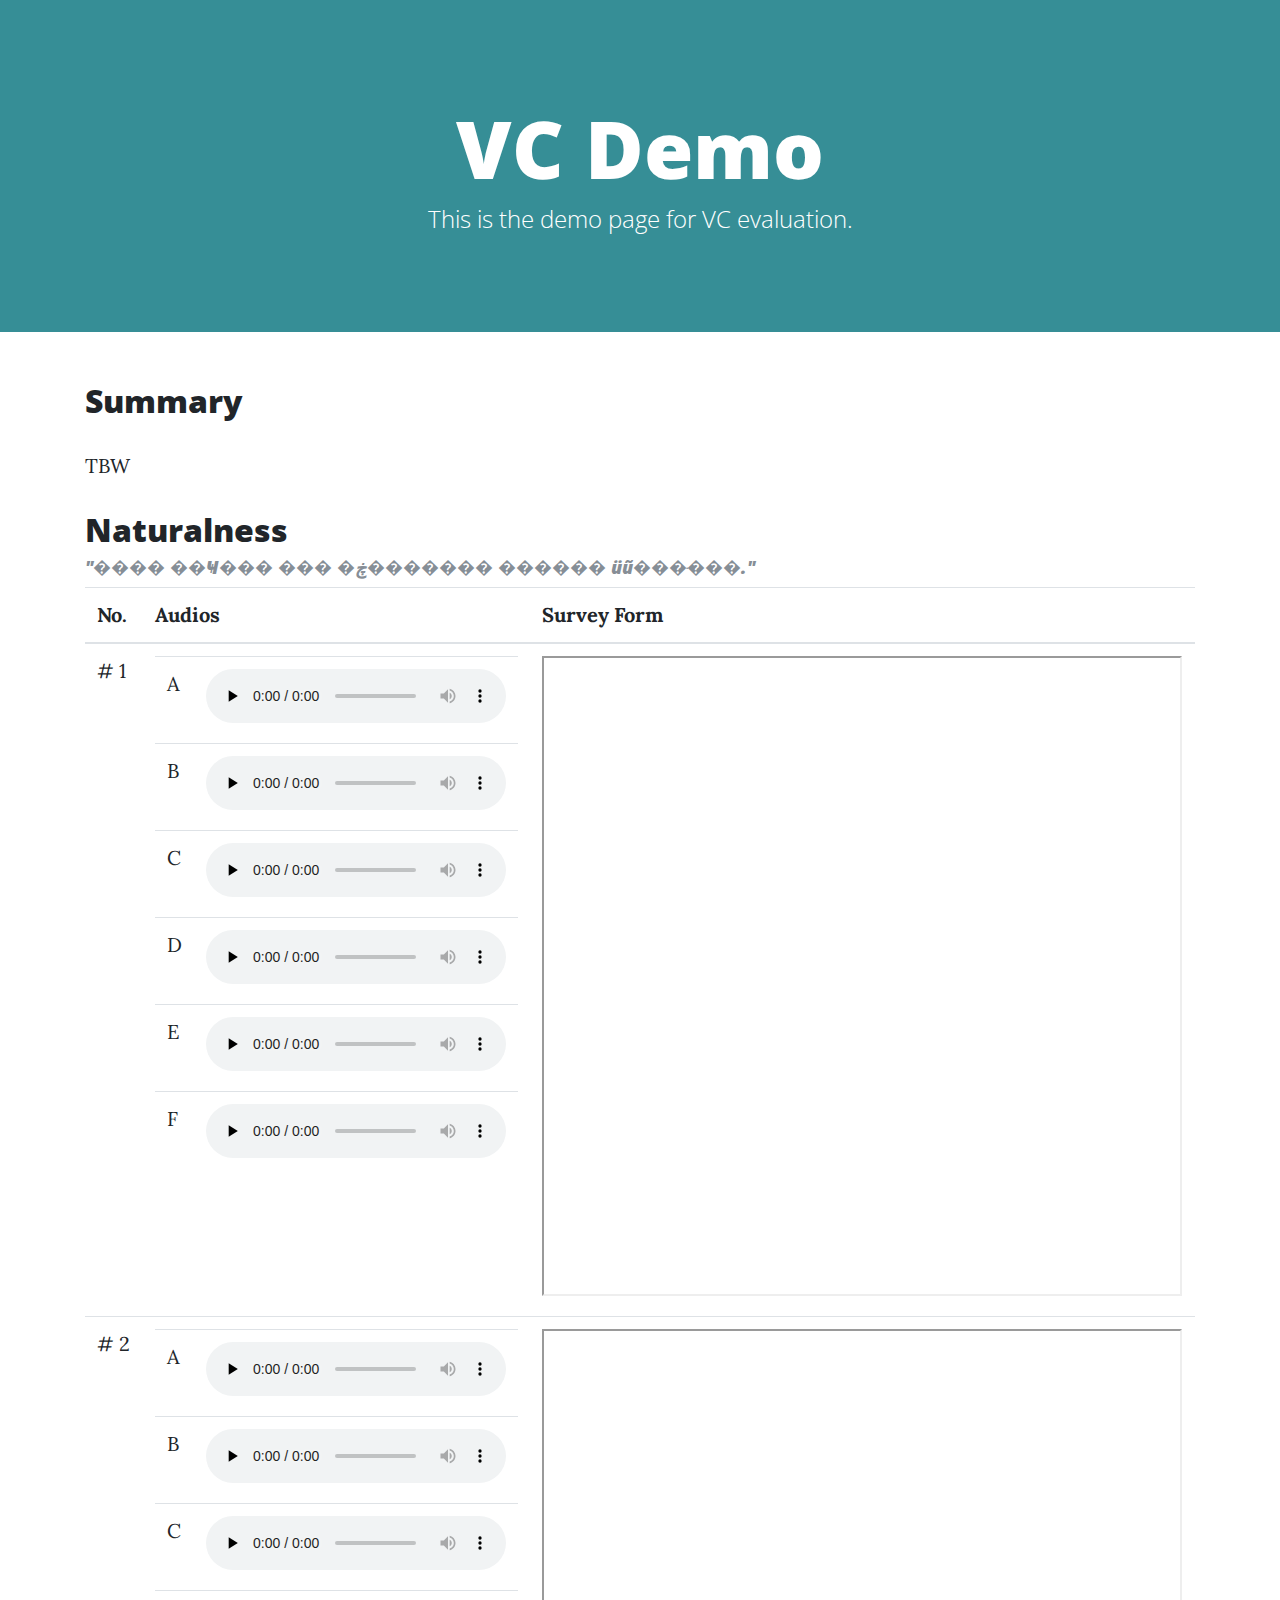
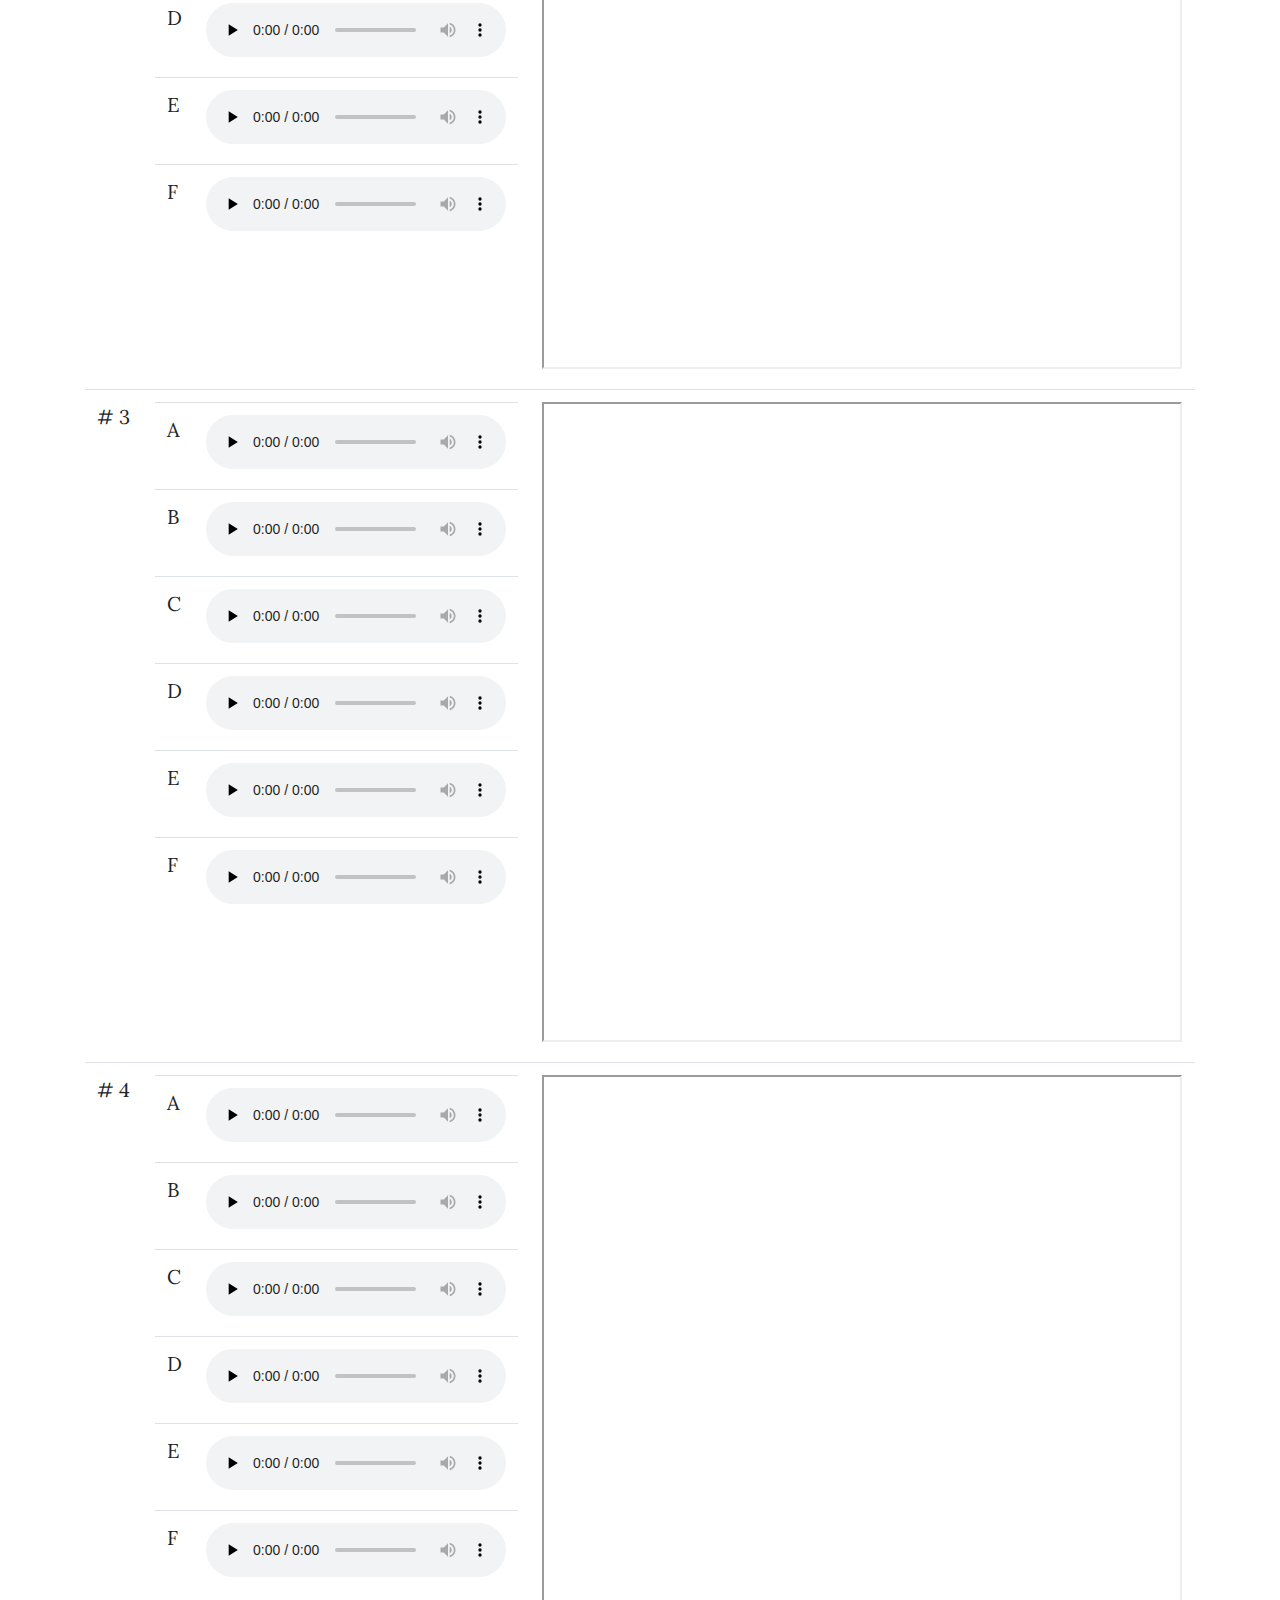
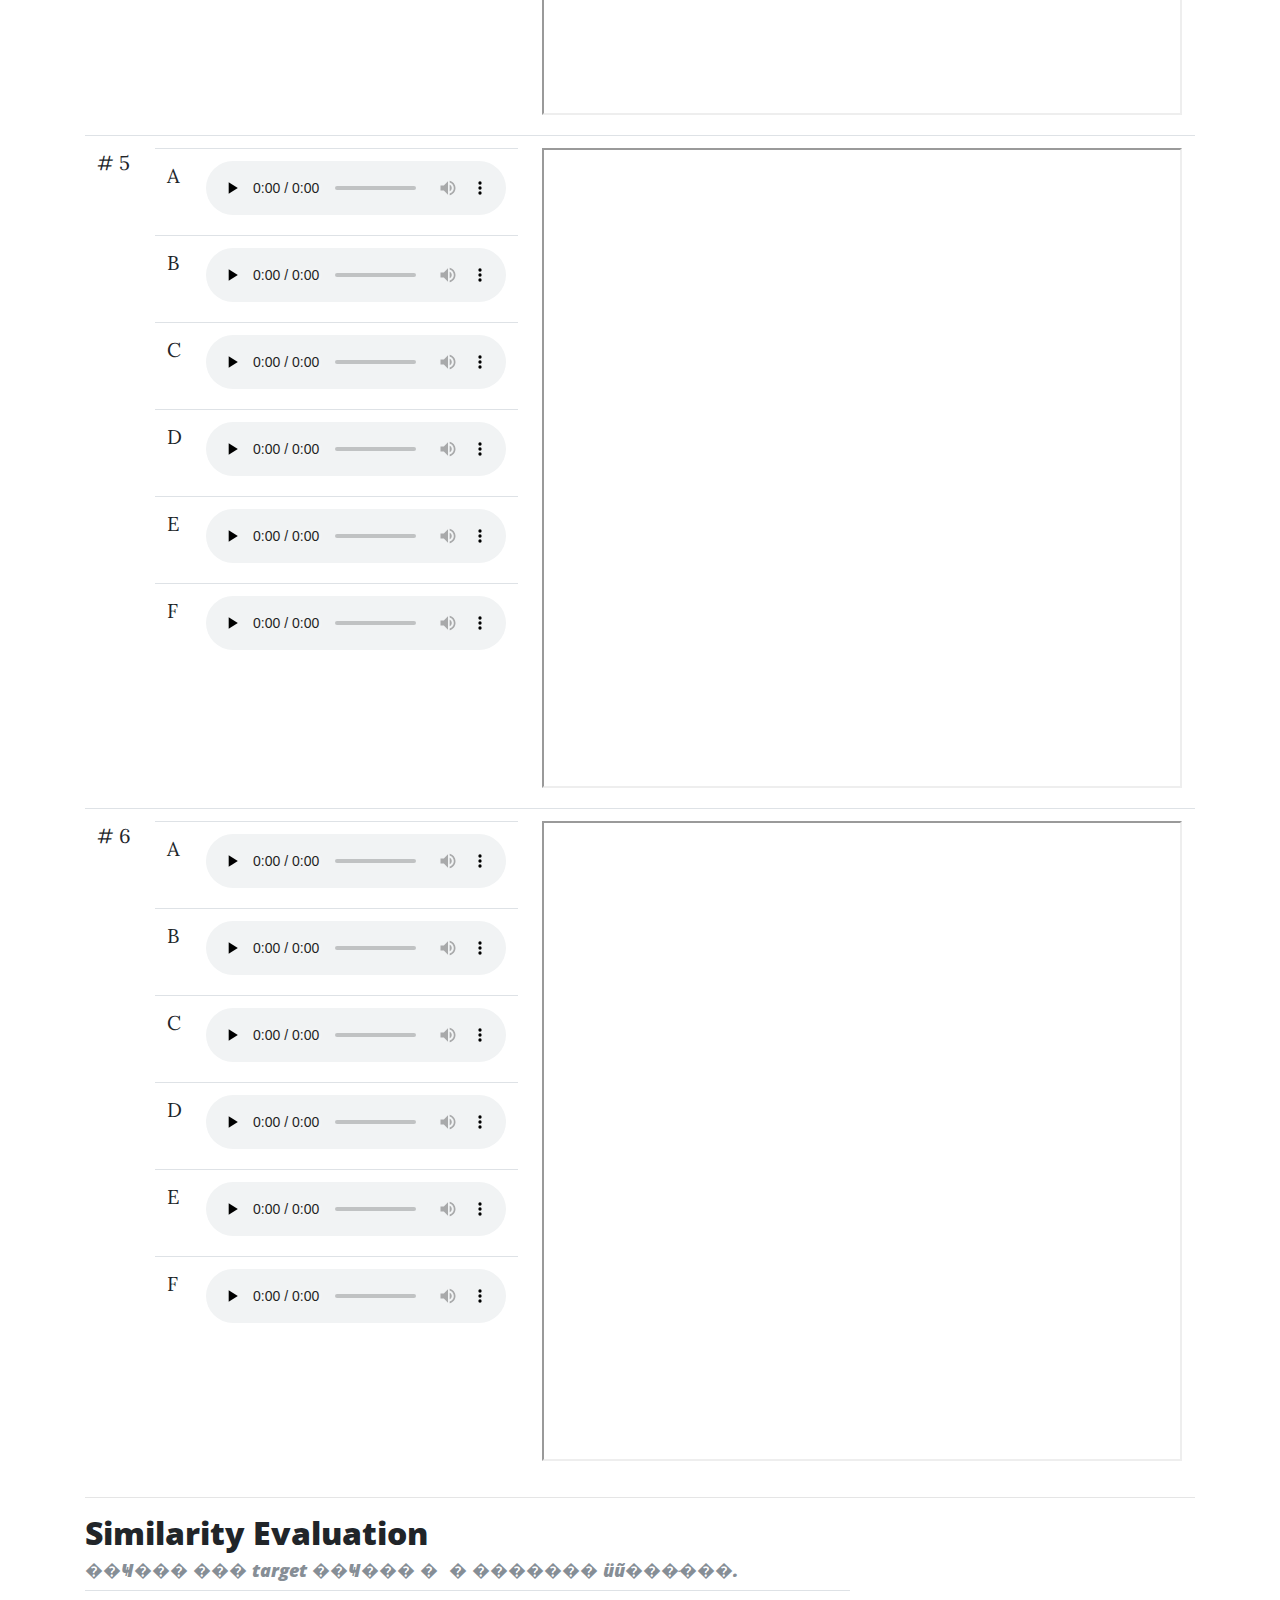
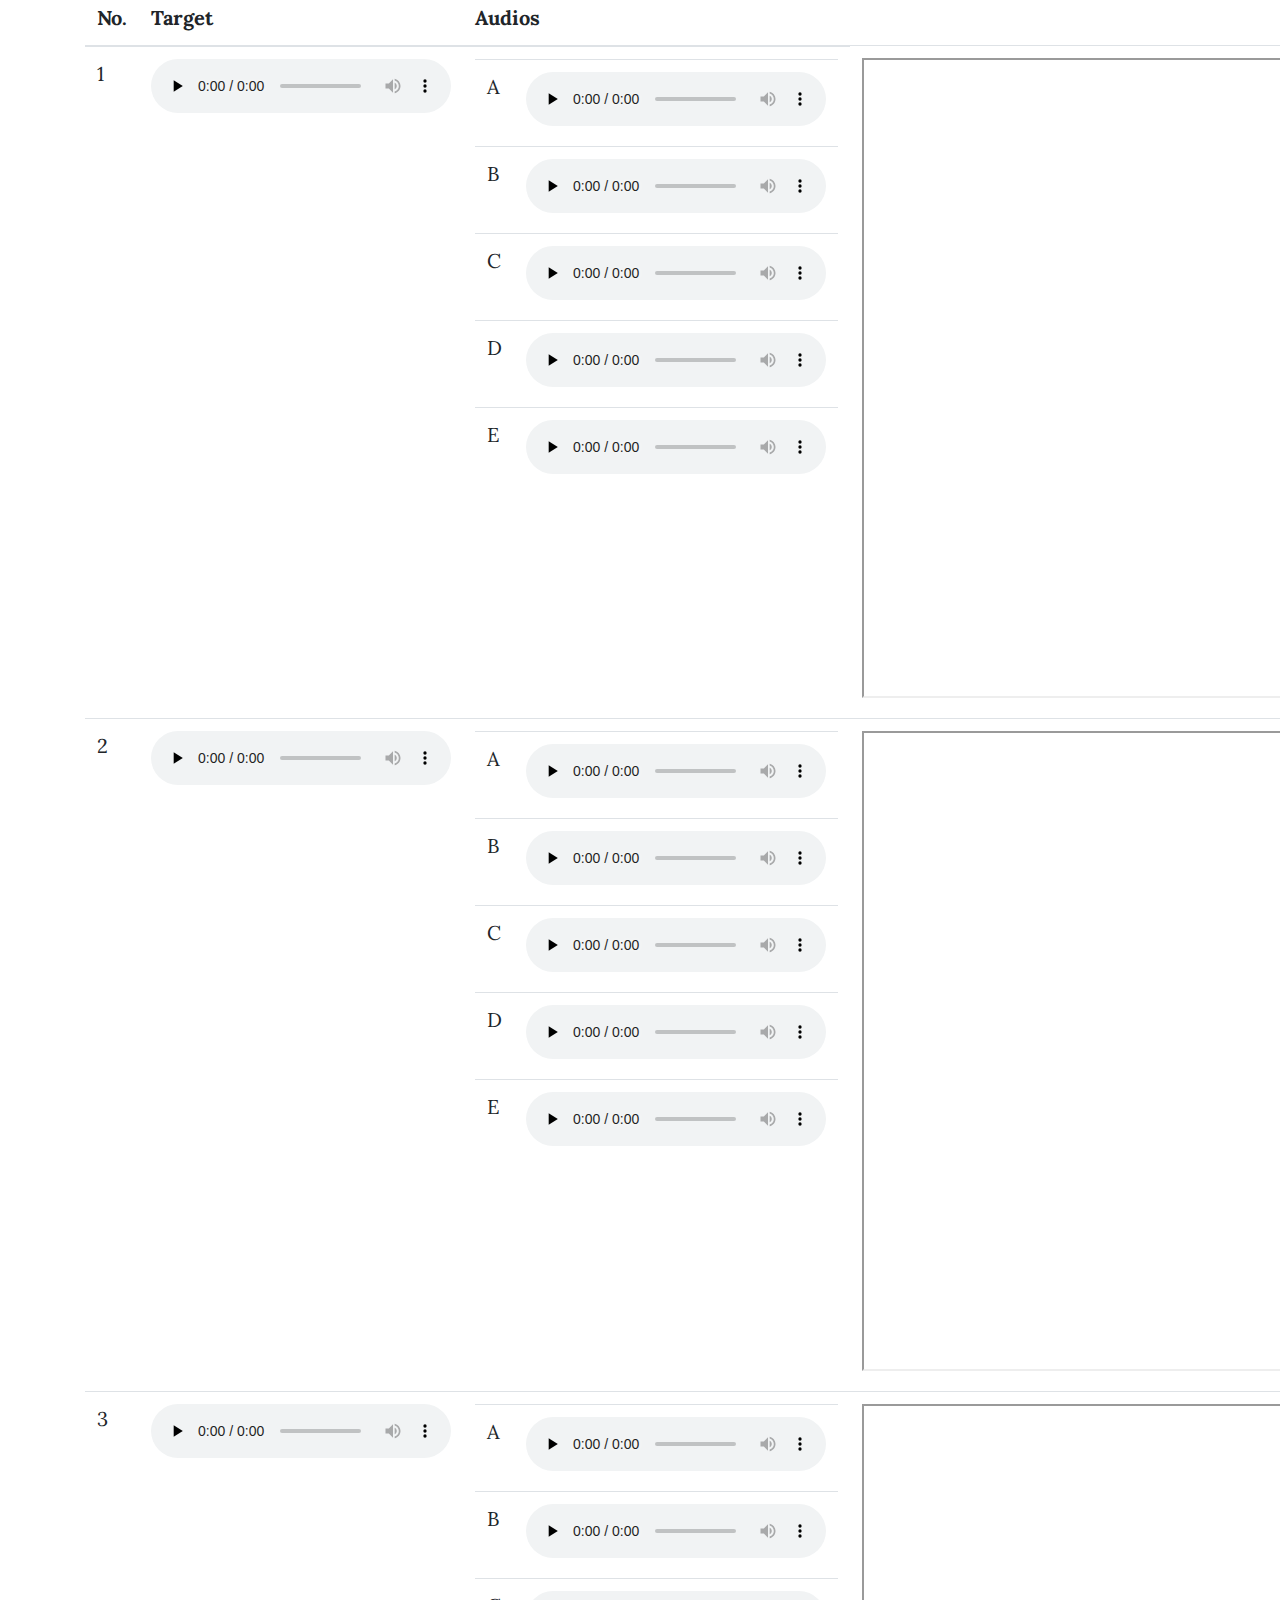
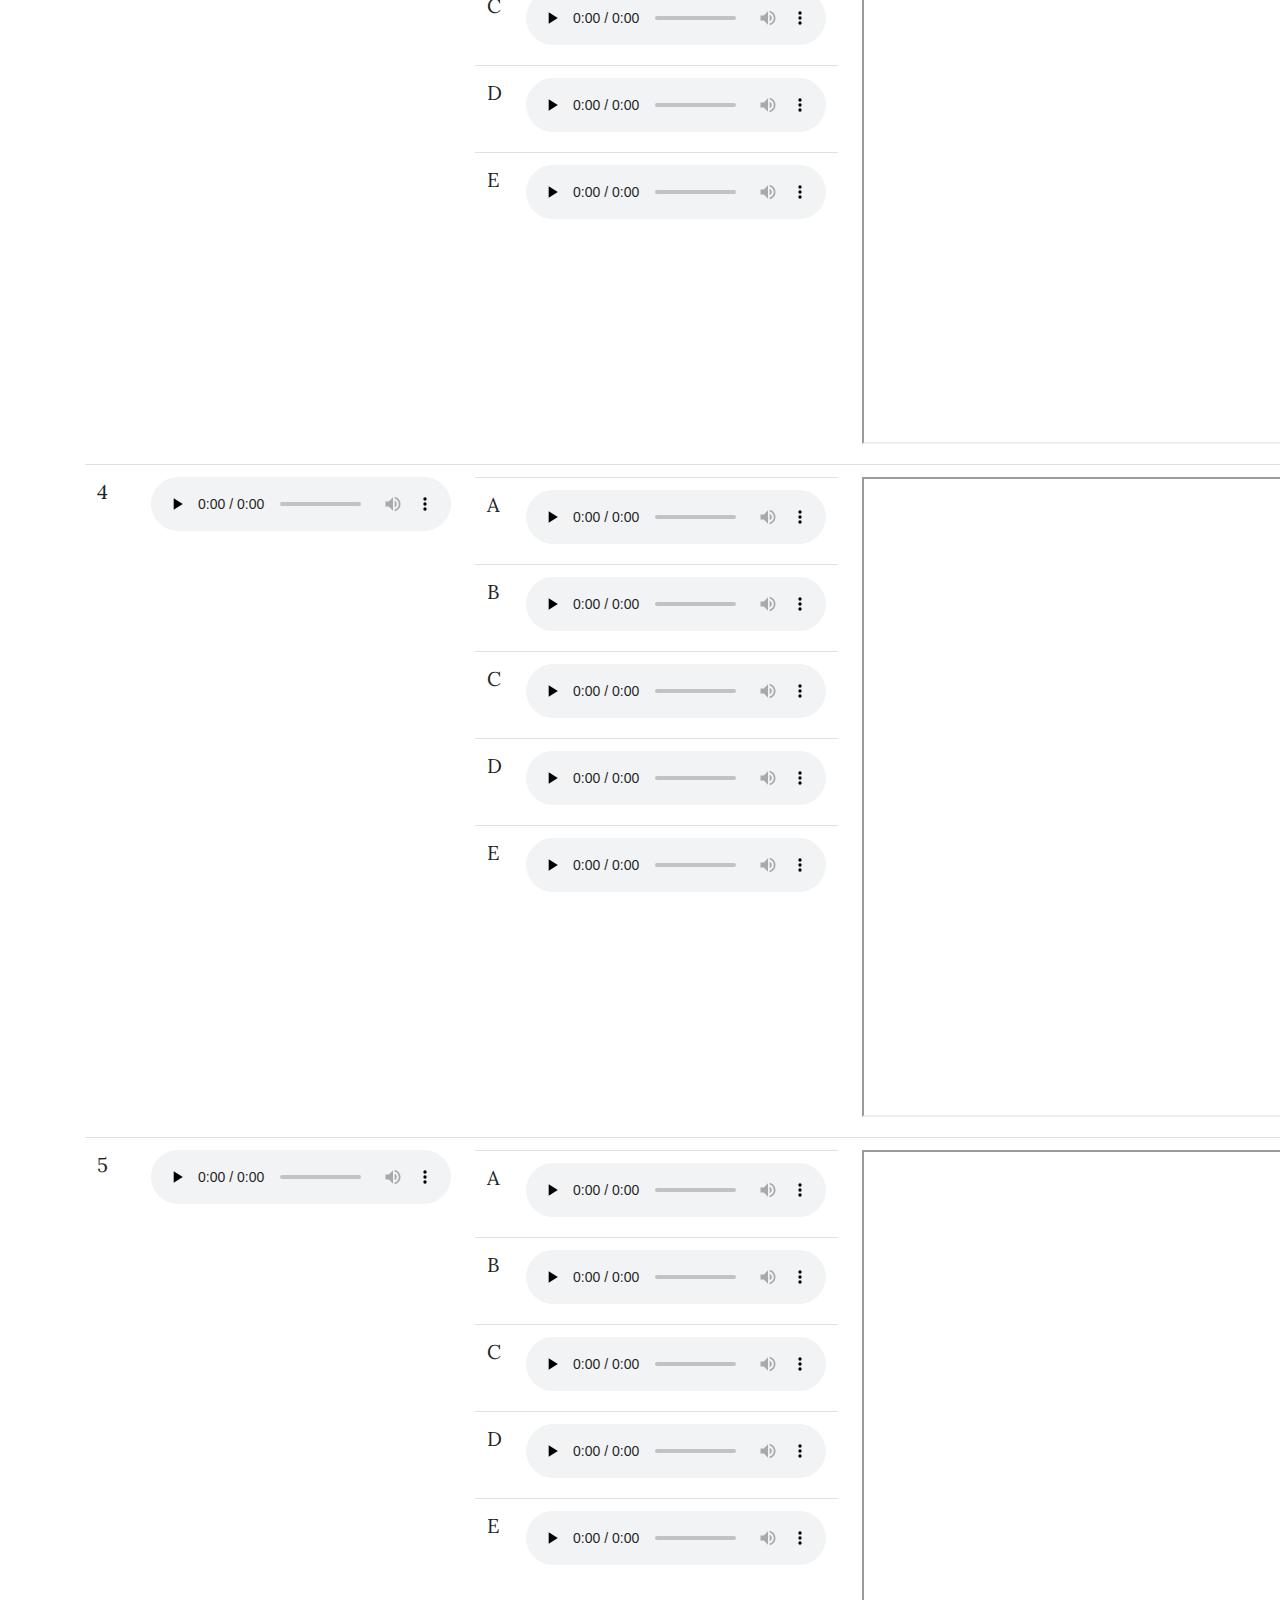
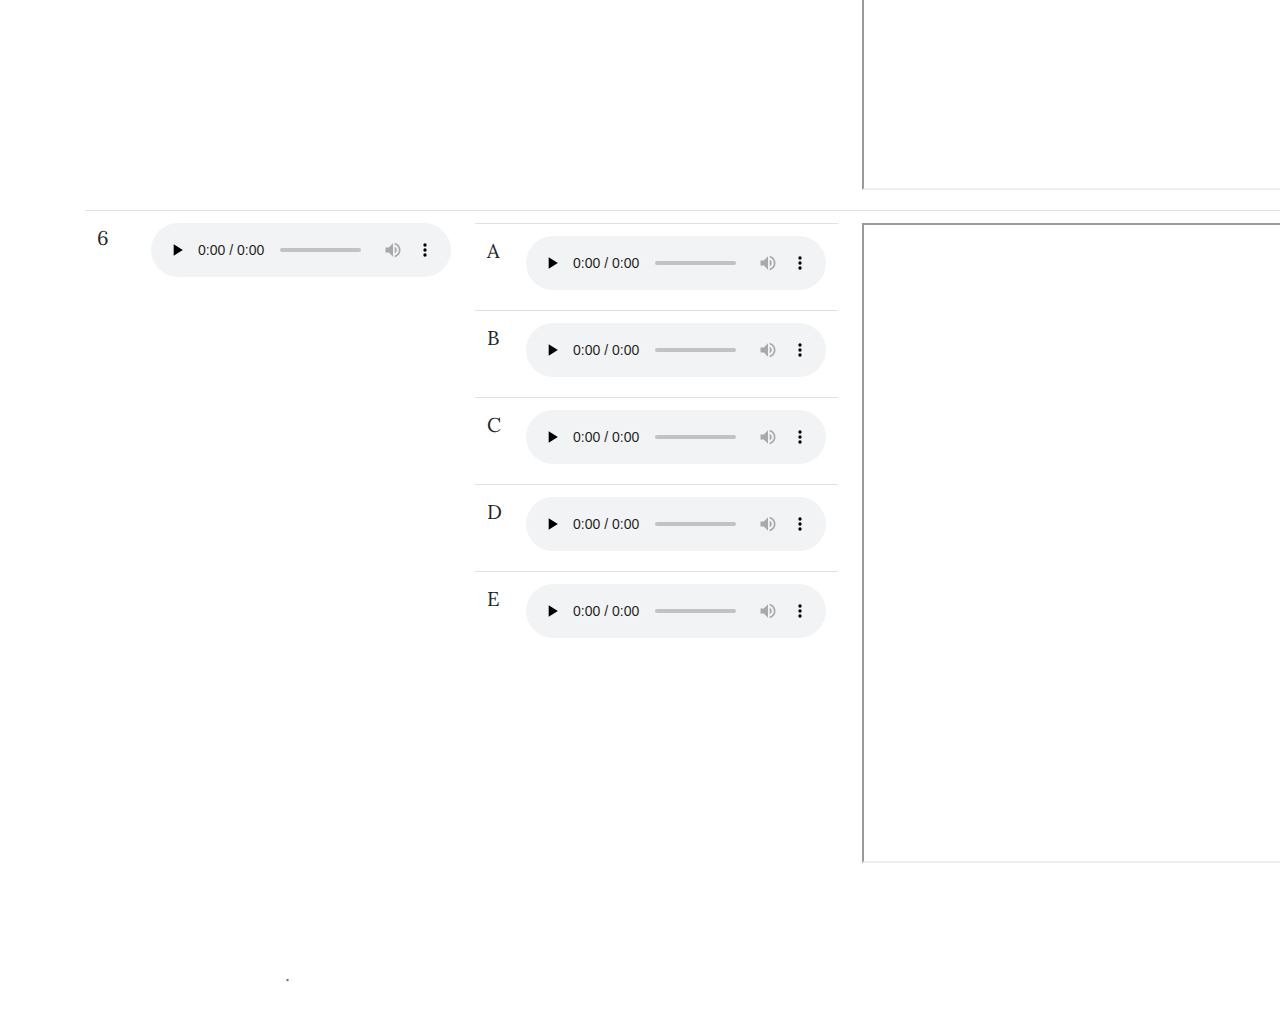
==== commit 6da835d9: "commit" ====
--- a/index.html
+++ b/index.html
@@ -62,6 +62,7 @@
 
                     </h2>
                     <h3 class="post-meta">
+                        "���� ��Ҹ��� ��� �ڿ������� ������ üũ���ּ���."
 
                     </h3>
                     <table class="table">
@@ -85,39 +86,39 @@
                                             <td>A</td>
                                             <td>
                                                 <audio controls preload="none">
+                                                    <source src="data/proposed\p334_007_to_p360_018.wav">
+                                                </audio>
+                                            </td>
+                                          </tr>
+                                          <tr>
+                                            <td>B</td>
+                                            <td>
+                                                <audio controls preload="none">
                                                     <source src="data/source\p334_007.wav">
                                                 </audio>
                                             </td>
                                           </tr>
                                           <tr>
-                                            <td>B</td>
-                                            <td>
-                                                <audio controls preload="none">
-                                                    <source src="data/proposed\p334_007_to_p343_004.wav">
-                                                </audio>
-                                            </td>
-                                          </tr>
-                                          <tr>
-                                            <td>C</td>
-                                            <td>
-                                                <audio controls preload="none">
-                                                    <source src="data/again\p334_007_to_p343_004.wav">
-                                                </audio>
-                                            </td>
-                                          </tr>
-                                          <tr>
-                                            <td>D</td>
-                                            <td>
-                                                <audio controls preload="none">
-                                                    <source src="data/adain\p334_007_to_p343_004.wav">
-                                                </audio>
-                                            </td>
-                                          </tr>
-                                          <tr>
-                                            <td>E</td>
-                                            <td>
-                                                <audio controls preload="none">
-                                                    <source src="data/vqvc\p334_007_to_p343_004.wav">
+                                            <td>C</td>
+                                            <td>
+                                                <audio controls preload="none">
+                                                    <source src="data/adain\p334_007_to_p360_018.wav">
+                                                </audio>
+                                            </td>
+                                          </tr>
+                                          <tr>
+                                            <td>D</td>
+                                            <td>
+                                                <audio controls preload="none">
+                                                    <source src="data/again\p334_007_to_p360_018.wav">
+                                                </audio>
+                                            </td>
+                                          </tr>
+                                          <tr>
+                                            <td>E</td>
+                                            <td>
+                                                <audio controls preload="none">
+                                                    <source src="data/autovc\p334_007_to_p360_018.wav">
                                                 </audio>
                                             </td>
                                           </tr>
@@ -125,7 +126,7 @@
                                             <td>F</td>
                                             <td>
                                                 <audio controls preload="none">
-                                                    <source src="data/autovc\p334_007_to_p343_004.wav">
+                                                    <source src="data/vqvc\p334_007_to_p360_018.wav">
                                                 </audio>
                                             </td>
                                           </tr>
@@ -148,39 +149,39 @@
                                             <td>A</td>
                                             <td>
                                                 <audio controls preload="none">
+                                                    <source src="data/proposed\p334_007_to_p362_010.wav">
+                                                </audio>
+                                            </td>
+                                          </tr>
+                                          <tr>
+                                            <td>B</td>
+                                            <td>
+                                                <audio controls preload="none">
                                                     <source src="data/source\p334_007.wav">
                                                 </audio>
                                             </td>
                                           </tr>
                                           <tr>
-                                            <td>B</td>
-                                            <td>
-                                                <audio controls preload="none">
-                                                    <source src="data/proposed\p334_007_to_p360_018.wav">
-                                                </audio>
-                                            </td>
-                                          </tr>
-                                          <tr>
-                                            <td>C</td>
-                                            <td>
-                                                <audio controls preload="none">
-                                                    <source src="data/again\p334_007_to_p360_018.wav">
-                                                </audio>
-                                            </td>
-                                          </tr>
-                                          <tr>
-                                            <td>D</td>
-                                            <td>
-                                                <audio controls preload="none">
-                                                    <source src="data/adain\p334_007_to_p360_018.wav">
-                                                </audio>
-                                            </td>
-                                          </tr>
-                                          <tr>
-                                            <td>E</td>
-                                            <td>
-                                                <audio controls preload="none">
-                                                    <source src="data/vqvc\p334_007_to_p360_018.wav">
+                                            <td>C</td>
+                                            <td>
+                                                <audio controls preload="none">
+                                                    <source src="data/autovc\p334_007_to_p362_010.wav">
+                                                </audio>
+                                            </td>
+                                          </tr>
+                                          <tr>
+                                            <td>D</td>
+                                            <td>
+                                                <audio controls preload="none">
+                                                    <source src="data/adain\p334_007_to_p362_010.wav">
+                                                </audio>
+                                            </td>
+                                          </tr>
+                                          <tr>
+                                            <td>E</td>
+                                            <td>
+                                                <audio controls preload="none">
+                                                    <source src="data/vqvc\p334_007_to_p362_010.wav">
                                                 </audio>
                                             </td>
                                           </tr>
@@ -188,7 +189,7 @@
                                             <td>F</td>
                                             <td>
                                                 <audio controls preload="none">
-                                                    <source src="data/autovc\p334_007_to_p360_018.wav">
+                                                    <source src="data/again\p334_007_to_p362_010.wav">
                                                 </audio>
                                             </td>
                                           </tr>
@@ -211,39 +212,39 @@
                                             <td>A</td>
                                             <td>
                                                 <audio controls preload="none">
-                                                    <source src="data/source\p334_007.wav">
-                                                </audio>
-                                            </td>
-                                          </tr>
-                                          <tr>
-                                            <td>B</td>
-                                            <td>
-                                                <audio controls preload="none">
-                                                    <source src="data/proposed\p334_007_to_p362_010.wav">
-                                                </audio>
-                                            </td>
-                                          </tr>
-                                          <tr>
-                                            <td>C</td>
-                                            <td>
-                                                <audio controls preload="none">
-                                                    <source src="data/again\p334_007_to_p362_010.wav">
-                                                </audio>
-                                            </td>
-                                          </tr>
-                                          <tr>
-                                            <td>D</td>
-                                            <td>
-                                                <audio controls preload="none">
-                                                    <source src="data/adain\p334_007_to_p362_010.wav">
-                                                </audio>
-                                            </td>
-                                          </tr>
-                                          <tr>
-                                            <td>E</td>
-                                            <td>
-                                                <audio controls preload="none">
-                                                    <source src="data/vqvc\p334_007_to_p362_010.wav">
+                                                    <source src="data/proposed\p360_018_to_p334_007.wav">
+                                                </audio>
+                                            </td>
+                                          </tr>
+                                          <tr>
+                                            <td>B</td>
+                                            <td>
+                                                <audio controls preload="none">
+                                                    <source src="data/source\p360_018.wav">
+                                                </audio>
+                                            </td>
+                                          </tr>
+                                          <tr>
+                                            <td>C</td>
+                                            <td>
+                                                <audio controls preload="none">
+                                                    <source src="data/autovc\p360_018_to_p334_007.wav">
+                                                </audio>
+                                            </td>
+                                          </tr>
+                                          <tr>
+                                            <td>D</td>
+                                            <td>
+                                                <audio controls preload="none">
+                                                    <source src="data/again\p360_018_to_p334_007.wav">
+                                                </audio>
+                                            </td>
+                                          </tr>
+                                          <tr>
+                                            <td>E</td>
+                                            <td>
+                                                <audio controls preload="none">
+                                                    <source src="data/vqvc\p360_018_to_p334_007.wav">
                                                 </audio>
                                             </td>
                                           </tr>
@@ -251,7 +252,7 @@
                                             <td>F</td>
                                             <td>
                                                 <audio controls preload="none">
-                                                    <source src="data/autovc\p334_007_to_p362_010.wav">
+                                                    <source src="data/adain\p360_018_to_p334_007.wav">
                                                 </audio>
                                             </td>
                                           </tr>
@@ -274,39 +275,39 @@
                                             <td>A</td>
                                             <td>
                                                 <audio controls preload="none">
-                                                    <source src="data/source\p343_004.wav">
-                                                </audio>
-                                            </td>
-                                          </tr>
-                                          <tr>
-                                            <td>B</td>
-                                            <td>
-                                                <audio controls preload="none">
-                                                    <source src="data/proposed\p343_004_to_p334_007.wav">
-                                                </audio>
-                                            </td>
-                                          </tr>
-                                          <tr>
-                                            <td>C</td>
-                                            <td>
-                                                <audio controls preload="none">
-                                                    <source src="data/again\p343_004_to_p334_007.wav">
-                                                </audio>
-                                            </td>
-                                          </tr>
-                                          <tr>
-                                            <td>D</td>
-                                            <td>
-                                                <audio controls preload="none">
-                                                    <source src="data/adain\p343_004_to_p334_007.wav">
-                                                </audio>
-                                            </td>
-                                          </tr>
-                                          <tr>
-                                            <td>E</td>
-                                            <td>
-                                                <audio controls preload="none">
-                                                    <source src="data/vqvc\p343_004_to_p334_007.wav">
+                                                    <source src="data/again\p360_018_to_p362_010.wav">
+                                                </audio>
+                                            </td>
+                                          </tr>
+                                          <tr>
+                                            <td>B</td>
+                                            <td>
+                                                <audio controls preload="none">
+                                                    <source src="data/source\p360_018.wav">
+                                                </audio>
+                                            </td>
+                                          </tr>
+                                          <tr>
+                                            <td>C</td>
+                                            <td>
+                                                <audio controls preload="none">
+                                                    <source src="data/adain\p360_018_to_p362_010.wav">
+                                                </audio>
+                                            </td>
+                                          </tr>
+                                          <tr>
+                                            <td>D</td>
+                                            <td>
+                                                <audio controls preload="none">
+                                                    <source src="data/autovc\p360_018_to_p362_010.wav">
+                                                </audio>
+                                            </td>
+                                          </tr>
+                                          <tr>
+                                            <td>E</td>
+                                            <td>
+                                                <audio controls preload="none">
+                                                    <source src="data/vqvc\p360_018_to_p362_010.wav">
                                                 </audio>
                                             </td>
                                           </tr>
@@ -314,7 +315,7 @@
                                             <td>F</td>
                                             <td>
                                                 <audio controls preload="none">
-                                                    <source src="data/autovc\p343_004_to_p334_007.wav">
+                                                    <source src="data/proposed\p360_018_to_p362_010.wav">
                                                 </audio>
                                             </td>
                                           </tr>
@@ -337,39 +338,39 @@
                                             <td>A</td>
                                             <td>
                                                 <audio controls preload="none">
-                                                    <source src="data/source\p343_004.wav">
-                                                </audio>
-                                            </td>
-                                          </tr>
-                                          <tr>
-                                            <td>B</td>
-                                            <td>
-                                                <audio controls preload="none">
-                                                    <source src="data/proposed\p343_004_to_p360_018.wav">
-                                                </audio>
-                                            </td>
-                                          </tr>
-                                          <tr>
-                                            <td>C</td>
-                                            <td>
-                                                <audio controls preload="none">
-                                                    <source src="data/again\p343_004_to_p360_018.wav">
-                                                </audio>
-                                            </td>
-                                          </tr>
-                                          <tr>
-                                            <td>D</td>
-                                            <td>
-                                                <audio controls preload="none">
-                                                    <source src="data/adain\p343_004_to_p360_018.wav">
-                                                </audio>
-                                            </td>
-                                          </tr>
-                                          <tr>
-                                            <td>E</td>
-                                            <td>
-                                                <audio controls preload="none">
-                                                    <source src="data/vqvc\p343_004_to_p360_018.wav">
+                                                    <source src="data/vqvc\p362_010_to_p334_007.wav">
+                                                </audio>
+                                            </td>
+                                          </tr>
+                                          <tr>
+                                            <td>B</td>
+                                            <td>
+                                                <audio controls preload="none">
+                                                    <source src="data/again\p362_010_to_p334_007.wav">
+                                                </audio>
+                                            </td>
+                                          </tr>
+                                          <tr>
+                                            <td>C</td>
+                                            <td>
+                                                <audio controls preload="none">
+                                                    <source src="data/autovc\p362_010_to_p334_007.wav">
+                                                </audio>
+                                            </td>
+                                          </tr>
+                                          <tr>
+                                            <td>D</td>
+                                            <td>
+                                                <audio controls preload="none">
+                                                    <source src="data/source\p362_010.wav">
+                                                </audio>
+                                            </td>
+                                          </tr>
+                                          <tr>
+                                            <td>E</td>
+                                            <td>
+                                                <audio controls preload="none">
+                                                    <source src="data/adain\p362_010_to_p334_007.wav">
                                                 </audio>
                                             </td>
                                           </tr>
@@ -377,7 +378,7 @@
                                             <td>F</td>
                                             <td>
                                                 <audio controls preload="none">
-                                                    <source src="data/autovc\p343_004_to_p360_018.wav">
+                                                    <source src="data/proposed\p362_010_to_p334_007.wav">
                                                 </audio>
                                             </td>
                                           </tr>
@@ -400,39 +401,39 @@
                                             <td>A</td>
                                             <td>
                                                 <audio controls preload="none">
-                                                    <source src="data/source\p343_004.wav">
-                                                </audio>
-                                            </td>
-                                          </tr>
-                                          <tr>
-                                            <td>B</td>
-                                            <td>
-                                                <audio controls preload="none">
-                                                    <source src="data/proposed\p343_004_to_p362_010.wav">
-                                                </audio>
-                                            </td>
-                                          </tr>
-                                          <tr>
-                                            <td>C</td>
-                                            <td>
-                                                <audio controls preload="none">
-                                                    <source src="data/again\p343_004_to_p362_010.wav">
-                                                </audio>
-                                            </td>
-                                          </tr>
-                                          <tr>
-                                            <td>D</td>
-                                            <td>
-                                                <audio controls preload="none">
-                                                    <source src="data/adain\p343_004_to_p362_010.wav">
-                                                </audio>
-                                            </td>
-                                          </tr>
-                                          <tr>
-                                            <td>E</td>
-                                            <td>
-                                                <audio controls preload="none">
-                                                    <source src="data/vqvc\p343_004_to_p362_010.wav">
+                                                    <source src="data/autovc\p362_010_to_p360_018.wav">
+                                                </audio>
+                                            </td>
+                                          </tr>
+                                          <tr>
+                                            <td>B</td>
+                                            <td>
+                                                <audio controls preload="none">
+                                                    <source src="data/again\p362_010_to_p360_018.wav">
+                                                </audio>
+                                            </td>
+                                          </tr>
+                                          <tr>
+                                            <td>C</td>
+                                            <td>
+                                                <audio controls preload="none">
+                                                    <source src="data/adain\p362_010_to_p360_018.wav">
+                                                </audio>
+                                            </td>
+                                          </tr>
+                                          <tr>
+                                            <td>D</td>
+                                            <td>
+                                                <audio controls preload="none">
+                                                    <source src="data/vqvc\p362_010_to_p360_018.wav">
+                                                </audio>
+                                            </td>
+                                          </tr>
+                                          <tr>
+                                            <td>E</td>
+                                            <td>
+                                                <audio controls preload="none">
+                                                    <source src="data/source\p362_010.wav">
                                                 </audio>
                                             </td>
                                           </tr>
@@ -440,393 +441,15 @@
                                             <td>F</td>
                                             <td>
                                                 <audio controls preload="none">
-                                                    <source src="data/autovc\p343_004_to_p362_010.wav">
-                                                </audio>
-                                            </td>
-                                          </tr>
-                                        </tbody>
-                                    </table>
-                                </td>
-                                <td>
-                                    <iframe src="None/viewform?embedded=true" width="640" height="640">�ε� �ߡ�</iframe>
-                                </td>
-                            </tr>
-                            
-                            <tr>
-                                <td>
-                                    # 7
-                                </td>
-                                <td>
-                                    <table>
-                                        <tbody>
-                                          <tr>
-                                            <td>A</td>
-                                            <td>
-                                                <audio controls preload="none">
-                                                    <source src="data/source\p360_018.wav">
-                                                </audio>
-                                            </td>
-                                          </tr>
-                                          <tr>
-                                            <td>B</td>
-                                            <td>
-                                                <audio controls preload="none">
-                                                    <source src="data/proposed\p360_018_to_p334_007.wav">
-                                                </audio>
-                                            </td>
-                                          </tr>
-                                          <tr>
-                                            <td>C</td>
-                                            <td>
-                                                <audio controls preload="none">
-                                                    <source src="data/again\p360_018_to_p334_007.wav">
-                                                </audio>
-                                            </td>
-                                          </tr>
-                                          <tr>
-                                            <td>D</td>
-                                            <td>
-                                                <audio controls preload="none">
-                                                    <source src="data/adain\p360_018_to_p334_007.wav">
-                                                </audio>
-                                            </td>
-                                          </tr>
-                                          <tr>
-                                            <td>E</td>
-                                            <td>
-                                                <audio controls preload="none">
-                                                    <source src="data/vqvc\p360_018_to_p334_007.wav">
-                                                </audio>
-                                            </td>
-                                          </tr>
-                                          <tr>
-                                            <td>F</td>
-                                            <td>
-                                                <audio controls preload="none">
-                                                    <source src="data/autovc\p360_018_to_p334_007.wav">
-                                                </audio>
-                                            </td>
-                                          </tr>
-                                        </tbody>
-                                    </table>
-                                </td>
-                                <td>
-                                    <iframe src="None/viewform?embedded=true" width="640" height="640">�ε� �ߡ�</iframe>
-                                </td>
-                            </tr>
-                            
-                            <tr>
-                                <td>
-                                    # 8
-                                </td>
-                                <td>
-                                    <table>
-                                        <tbody>
-                                          <tr>
-                                            <td>A</td>
-                                            <td>
-                                                <audio controls preload="none">
-                                                    <source src="data/source\p360_018.wav">
-                                                </audio>
-                                            </td>
-                                          </tr>
-                                          <tr>
-                                            <td>B</td>
-                                            <td>
-                                                <audio controls preload="none">
-                                                    <source src="data/proposed\p360_018_to_p343_004.wav">
-                                                </audio>
-                                            </td>
-                                          </tr>
-                                          <tr>
-                                            <td>C</td>
-                                            <td>
-                                                <audio controls preload="none">
-                                                    <source src="data/again\p360_018_to_p343_004.wav">
-                                                </audio>
-                                            </td>
-                                          </tr>
-                                          <tr>
-                                            <td>D</td>
-                                            <td>
-                                                <audio controls preload="none">
-                                                    <source src="data/adain\p360_018_to_p343_004.wav">
-                                                </audio>
-                                            </td>
-                                          </tr>
-                                          <tr>
-                                            <td>E</td>
-                                            <td>
-                                                <audio controls preload="none">
-                                                    <source src="data/vqvc\p360_018_to_p343_004.wav">
-                                                </audio>
-                                            </td>
-                                          </tr>
-                                          <tr>
-                                            <td>F</td>
-                                            <td>
-                                                <audio controls preload="none">
-                                                    <source src="data/autovc\p360_018_to_p343_004.wav">
-                                                </audio>
-                                            </td>
-                                          </tr>
-                                        </tbody>
-                                    </table>
-                                </td>
-                                <td>
-                                    <iframe src="None/viewform?embedded=true" width="640" height="640">�ε� �ߡ�</iframe>
-                                </td>
-                            </tr>
-                            
-                            <tr>
-                                <td>
-                                    # 9
-                                </td>
-                                <td>
-                                    <table>
-                                        <tbody>
-                                          <tr>
-                                            <td>A</td>
-                                            <td>
-                                                <audio controls preload="none">
-                                                    <source src="data/source\p360_018.wav">
-                                                </audio>
-                                            </td>
-                                          </tr>
-                                          <tr>
-                                            <td>B</td>
-                                            <td>
-                                                <audio controls preload="none">
-                                                    <source src="data/proposed\p360_018_to_p362_010.wav">
-                                                </audio>
-                                            </td>
-                                          </tr>
-                                          <tr>
-                                            <td>C</td>
-                                            <td>
-                                                <audio controls preload="none">
-                                                    <source src="data/again\p360_018_to_p362_010.wav">
-                                                </audio>
-                                            </td>
-                                          </tr>
-                                          <tr>
-                                            <td>D</td>
-                                            <td>
-                                                <audio controls preload="none">
-                                                    <source src="data/adain\p360_018_to_p362_010.wav">
-                                                </audio>
-                                            </td>
-                                          </tr>
-                                          <tr>
-                                            <td>E</td>
-                                            <td>
-                                                <audio controls preload="none">
-                                                    <source src="data/vqvc\p360_018_to_p362_010.wav">
-                                                </audio>
-                                            </td>
-                                          </tr>
-                                          <tr>
-                                            <td>F</td>
-                                            <td>
-                                                <audio controls preload="none">
-                                                    <source src="data/autovc\p360_018_to_p362_010.wav">
-                                                </audio>
-                                            </td>
-                                          </tr>
-                                        </tbody>
-                                    </table>
-                                </td>
-                                <td>
-                                    <iframe src="None/viewform?embedded=true" width="640" height="640">�ε� �ߡ�</iframe>
-                                </td>
-                            </tr>
-                            
-                            <tr>
-                                <td>
-                                    # 10
-                                </td>
-                                <td>
-                                    <table>
-                                        <tbody>
-                                          <tr>
-                                            <td>A</td>
-                                            <td>
-                                                <audio controls preload="none">
-                                                    <source src="data/source\p362_010.wav">
-                                                </audio>
-                                            </td>
-                                          </tr>
-                                          <tr>
-                                            <td>B</td>
-                                            <td>
-                                                <audio controls preload="none">
-                                                    <source src="data/proposed\p362_010_to_p334_007.wav">
-                                                </audio>
-                                            </td>
-                                          </tr>
-                                          <tr>
-                                            <td>C</td>
-                                            <td>
-                                                <audio controls preload="none">
-                                                    <source src="data/again\p362_010_to_p334_007.wav">
-                                                </audio>
-                                            </td>
-                                          </tr>
-                                          <tr>
-                                            <td>D</td>
-                                            <td>
-                                                <audio controls preload="none">
-                                                    <source src="data/adain\p362_010_to_p334_007.wav">
-                                                </audio>
-                                            </td>
-                                          </tr>
-                                          <tr>
-                                            <td>E</td>
-                                            <td>
-                                                <audio controls preload="none">
-                                                    <source src="data/vqvc\p362_010_to_p334_007.wav">
-                                                </audio>
-                                            </td>
-                                          </tr>
-                                          <tr>
-                                            <td>F</td>
-                                            <td>
-                                                <audio controls preload="none">
-                                                    <source src="data/autovc\p362_010_to_p334_007.wav">
-                                                </audio>
-                                            </td>
-                                          </tr>
-                                        </tbody>
-                                    </table>
-                                </td>
-                                <td>
-                                    <iframe src="None/viewform?embedded=true" width="640" height="640">�ε� �ߡ�</iframe>
-                                </td>
-                            </tr>
-                            
-                            <tr>
-                                <td>
-                                    # 11
-                                </td>
-                                <td>
-                                    <table>
-                                        <tbody>
-                                          <tr>
-                                            <td>A</td>
-                                            <td>
-                                                <audio controls preload="none">
-                                                    <source src="data/source\p362_010.wav">
-                                                </audio>
-                                            </td>
-                                          </tr>
-                                          <tr>
-                                            <td>B</td>
-                                            <td>
-                                                <audio controls preload="none">
-                                                    <source src="data/proposed\p362_010_to_p343_004.wav">
-                                                </audio>
-                                            </td>
-                                          </tr>
-                                          <tr>
-                                            <td>C</td>
-                                            <td>
-                                                <audio controls preload="none">
-                                                    <source src="data/again\p362_010_to_p343_004.wav">
-                                                </audio>
-                                            </td>
-                                          </tr>
-                                          <tr>
-                                            <td>D</td>
-                                            <td>
-                                                <audio controls preload="none">
-                                                    <source src="data/adain\p362_010_to_p343_004.wav">
-                                                </audio>
-                                            </td>
-                                          </tr>
-                                          <tr>
-                                            <td>E</td>
-                                            <td>
-                                                <audio controls preload="none">
-                                                    <source src="data/vqvc\p362_010_to_p343_004.wav">
-                                                </audio>
-                                            </td>
-                                          </tr>
-                                          <tr>
-                                            <td>F</td>
-                                            <td>
-                                                <audio controls preload="none">
-                                                    <source src="data/autovc\p362_010_to_p343_004.wav">
-                                                </audio>
-                                            </td>
-                                          </tr>
-                                        </tbody>
-                                    </table>
-                                </td>
-                                <td>
-                                    <iframe src="None/viewform?embedded=true" width="640" height="640">�ε� �ߡ�</iframe>
-                                </td>
-                            </tr>
-                            
-                            <tr>
-                                <td>
-                                    # 12
-                                </td>
-                                <td>
-                                    <table>
-                                        <tbody>
-                                          <tr>
-                                            <td>A</td>
-                                            <td>
-                                                <audio controls preload="none">
-                                                    <source src="data/source\p362_010.wav">
-                                                </audio>
-                                            </td>
-                                          </tr>
-                                          <tr>
-                                            <td>B</td>
-                                            <td>
-                                                <audio controls preload="none">
                                                     <source src="data/proposed\p362_010_to_p360_018.wav">
                                                 </audio>
                                             </td>
                                           </tr>
-                                          <tr>
-                                            <td>C</td>
-                                            <td>
-                                                <audio controls preload="none">
-                                                    <source src="data/again\p362_010_to_p360_018.wav">
-                                                </audio>
-                                            </td>
-                                          </tr>
-                                          <tr>
-                                            <td>D</td>
-                                            <td>
-                                                <audio controls preload="none">
-                                                    <source src="data/adain\p362_010_to_p360_018.wav">
-                                                </audio>
-                                            </td>
-                                          </tr>
-                                          <tr>
-                                            <td>E</td>
-                                            <td>
-                                                <audio controls preload="none">
-                                                    <source src="data/vqvc\p362_010_to_p360_018.wav">
-                                                </audio>
-                                            </td>
-                                          </tr>
-                                          <tr>
-                                            <td>F</td>
-                                            <td>
-                                                <audio controls preload="none">
-                                                    <source src="data/autovc\p362_010_to_p360_018.wav">
-                                                </audio>
-                                            </td>
-                                          </tr>
-                                        </tbody>
-                                    </table>
-                                </td>
-                                <td>
-                                    <iframe src="None/viewform?embedded=true" width="640" height="640">�ε� �ߡ�</iframe>
+                                        </tbody>
+                                    </table>
+                                </td>
+                                <td>
+                                    <iframe src="https://docs.google.com/forms/d/e/1FAIpQLScEIHJWE3-bjxKkfu9veQUbaTWzXRxDSHbbNJJ4EQeOF8k7GA/viewform?usp=sf_link/viewform?embedded=true" width="640" height="640">�ε� �ߡ�</iframe>
                                 </td>
                             </tr>
                             
@@ -842,6 +465,7 @@
 
                     </h2>
                     <h3 class="post-meta">
+                        ��Ҹ��� ��� target ��Ҹ��� �󸶳� ������� üũ���ּ���.
 
                     </h3>
                     <table class="table">
@@ -861,7 +485,7 @@
                                 </td>
                                 <td>
                                     <audio controls preload="none">
-                                        <source src="data/source\p343_004.wav">
+                                        <source src="data/source\p360_018.wav">
                                     </audio>
                                 </td>
                                 <td>
@@ -871,39 +495,39 @@
                                             <td>A</td>
                                             <td>
                                                 <audio controls preload="none">
-                                                    <source src="data/proposed\p334_007_to_p343_004.wav">
-                                                </audio>
-                                            </td>
-                                          </tr>
-                                          <tr>
-                                            <td>B</td>
-                                            <td>
-                                                <audio controls preload="none">
-                                                    <source src="data/again\p334_007_to_p343_004.wav">
-                                                </audio>
-                                            </td>
-                                          </tr>
-                                          <tr>
-                                            <td>C</td>
-                                            <td>
-                                                <audio controls preload="none">
-                                                    <source src="data/adain\p334_007_to_p343_004.wav">
-                                                </audio>
-                                            </td>
-                                          </tr>
-                                          <tr>
-                                            <td>D</td>
-                                            <td>
-                                                <audio controls preload="none">
-                                                    <source src="data/vqvc\p334_007_to_p343_004.wav">
-                                                </audio>
-                                            </td>
-                                          </tr>
-                                          <tr>
-                                            <td>E</td>
-                                            <td>
-                                                <audio controls preload="none">
-                                                    <source src="data/autovc\p334_007_to_p343_004.wav">
+                                                    <source src="data/adain\p334_007_to_p360_018.wav">
+                                                </audio>
+                                            </td>
+                                          </tr>
+                                          <tr>
+                                            <td>B</td>
+                                            <td>
+                                                <audio controls preload="none">
+                                                    <source src="data/vqvc\p334_007_to_p360_018.wav">
+                                                </audio>
+                                            </td>
+                                          </tr>
+                                          <tr>
+                                            <td>C</td>
+                                            <td>
+                                                <audio controls preload="none">
+                                                    <source src="data/proposed\p334_007_to_p360_018.wav">
+                                                </audio>
+                                            </td>
+                                          </tr>
+                                          <tr>
+                                            <td>D</td>
+                                            <td>
+                                                <audio controls preload="none">
+                                                    <source src="data/again\p334_007_to_p360_018.wav">
+                                                </audio>
+                                            </td>
+                                          </tr>
+                                          <tr>
+                                            <td>E</td>
+                                            <td>
+                                                <audio controls preload="none">
+                                                    <source src="data/autovc\p334_007_to_p360_018.wav">
                                                 </audio>
                                             </td>
                                           </tr>
@@ -918,6 +542,246 @@
                             <tr>
                                 <td>
                                     2
+                                </td>
+                                <td>
+                                    <audio controls preload="none">
+                                        <source src="data/source\p362_010.wav">
+                                    </audio>
+                                </td>
+                                <td>
+                                    <table>
+                                        <tbody>
+                                          <tr>
+                                            <td>A</td>
+                                            <td>
+                                                <audio controls preload="none">
+                                                    <source src="data/adain\p334_007_to_p362_010.wav">
+                                                </audio>
+                                            </td>
+                                          </tr>
+                                          <tr>
+                                            <td>B</td>
+                                            <td>
+                                                <audio controls preload="none">
+                                                    <source src="data/autovc\p334_007_to_p362_010.wav">
+                                                </audio>
+                                            </td>
+                                          </tr>
+                                          <tr>
+                                            <td>C</td>
+                                            <td>
+                                                <audio controls preload="none">
+                                                    <source src="data/again\p334_007_to_p362_010.wav">
+                                                </audio>
+                                            </td>
+                                          </tr>
+                                          <tr>
+                                            <td>D</td>
+                                            <td>
+                                                <audio controls preload="none">
+                                                    <source src="data/proposed\p334_007_to_p362_010.wav">
+                                                </audio>
+                                            </td>
+                                          </tr>
+                                          <tr>
+                                            <td>E</td>
+                                            <td>
+                                                <audio controls preload="none">
+                                                    <source src="data/vqvc\p334_007_to_p362_010.wav">
+                                                </audio>
+                                            </td>
+                                          </tr>
+                                        </tbody>
+                                    </table>
+                                </td>
+                                <td>
+                                    <iframe src="https://docs.google.com/forms/d/e/1FAIpQLScahNspXU0Stbxwbv3AZgSswZircu5qH8vX63K6UTc_jKuWlg/viewform?usp=sf_link/viewform?embedded=true" width="640" height="640">�ε� �ߡ�</iframe>
+                                </td>
+                            </tr>
+                            
+                            <tr>
+                                <td>
+                                    3
+                                </td>
+                                <td>
+                                    <audio controls preload="none">
+                                        <source src="data/source\p334_007.wav">
+                                    </audio>
+                                </td>
+                                <td>
+                                    <table>
+                                        <tbody>
+                                          <tr>
+                                            <td>A</td>
+                                            <td>
+                                                <audio controls preload="none">
+                                                    <source src="data/vqvc\p360_018_to_p334_007.wav">
+                                                </audio>
+                                            </td>
+                                          </tr>
+                                          <tr>
+                                            <td>B</td>
+                                            <td>
+                                                <audio controls preload="none">
+                                                    <source src="data/again\p360_018_to_p334_007.wav">
+                                                </audio>
+                                            </td>
+                                          </tr>
+                                          <tr>
+                                            <td>C</td>
+                                            <td>
+                                                <audio controls preload="none">
+                                                    <source src="data/adain\p360_018_to_p334_007.wav">
+                                                </audio>
+                                            </td>
+                                          </tr>
+                                          <tr>
+                                            <td>D</td>
+                                            <td>
+                                                <audio controls preload="none">
+                                                    <source src="data/autovc\p360_018_to_p334_007.wav">
+                                                </audio>
+                                            </td>
+                                          </tr>
+                                          <tr>
+                                            <td>E</td>
+                                            <td>
+                                                <audio controls preload="none">
+                                                    <source src="data/proposed\p360_018_to_p334_007.wav">
+                                                </audio>
+                                            </td>
+                                          </tr>
+                                        </tbody>
+                                    </table>
+                                </td>
+                                <td>
+                                    <iframe src="https://docs.google.com/forms/d/e/1FAIpQLScHyOQ8rBWSxMlN7ltjv9kRh37SbafOlxybMDitQD-Yp1pyjQ/viewform?usp=sf_link/viewform?embedded=true" width="640" height="640">�ε� �ߡ�</iframe>
+                                </td>
+                            </tr>
+                            
+                            <tr>
+                                <td>
+                                    4
+                                </td>
+                                <td>
+                                    <audio controls preload="none">
+                                        <source src="data/source\p362_010.wav">
+                                    </audio>
+                                </td>
+                                <td>
+                                    <table>
+                                        <tbody>
+                                          <tr>
+                                            <td>A</td>
+                                            <td>
+                                                <audio controls preload="none">
+                                                    <source src="data/vqvc\p360_018_to_p362_010.wav">
+                                                </audio>
+                                            </td>
+                                          </tr>
+                                          <tr>
+                                            <td>B</td>
+                                            <td>
+                                                <audio controls preload="none">
+                                                    <source src="data/autovc\p360_018_to_p362_010.wav">
+                                                </audio>
+                                            </td>
+                                          </tr>
+                                          <tr>
+                                            <td>C</td>
+                                            <td>
+                                                <audio controls preload="none">
+                                                    <source src="data/again\p360_018_to_p362_010.wav">
+                                                </audio>
+                                            </td>
+                                          </tr>
+                                          <tr>
+                                            <td>D</td>
+                                            <td>
+                                                <audio controls preload="none">
+                                                    <source src="data/adain\p360_018_to_p362_010.wav">
+                                                </audio>
+                                            </td>
+                                          </tr>
+                                          <tr>
+                                            <td>E</td>
+                                            <td>
+                                                <audio controls preload="none">
+                                                    <source src="data/proposed\p360_018_to_p362_010.wav">
+                                                </audio>
+                                            </td>
+                                          </tr>
+                                        </tbody>
+                                    </table>
+                                </td>
+                                <td>
+                                    <iframe src="https://docs.google.com/forms/d/e/1FAIpQLSfsZxQQ4UgJwwJW8PgQGRypb0JVNI4Wv9UZ3wUgrHeHhmjnwQ/viewform?usp=sf_link/viewform?embedded=true" width="640" height="640">�ε� �ߡ�</iframe>
+                                </td>
+                            </tr>
+                            
+                            <tr>
+                                <td>
+                                    5
+                                </td>
+                                <td>
+                                    <audio controls preload="none">
+                                        <source src="data/source\p334_007.wav">
+                                    </audio>
+                                </td>
+                                <td>
+                                    <table>
+                                        <tbody>
+                                          <tr>
+                                            <td>A</td>
+                                            <td>
+                                                <audio controls preload="none">
+                                                    <source src="data/autovc\p362_010_to_p334_007.wav">
+                                                </audio>
+                                            </td>
+                                          </tr>
+                                          <tr>
+                                            <td>B</td>
+                                            <td>
+                                                <audio controls preload="none">
+                                                    <source src="data/again\p362_010_to_p334_007.wav">
+                                                </audio>
+                                            </td>
+                                          </tr>
+                                          <tr>
+                                            <td>C</td>
+                                            <td>
+                                                <audio controls preload="none">
+                                                    <source src="data/vqvc\p362_010_to_p334_007.wav">
+                                                </audio>
+                                            </td>
+                                          </tr>
+                                          <tr>
+                                            <td>D</td>
+                                            <td>
+                                                <audio controls preload="none">
+                                                    <source src="data/adain\p362_010_to_p334_007.wav">
+                                                </audio>
+                                            </td>
+                                          </tr>
+                                          <tr>
+                                            <td>E</td>
+                                            <td>
+                                                <audio controls preload="none">
+                                                    <source src="data/proposed\p362_010_to_p334_007.wav">
+                                                </audio>
+                                            </td>
+                                          </tr>
+                                        </tbody>
+                                    </table>
+                                </td>
+                                <td>
+                                    <iframe src="https://docs.google.com/forms/d/e/1FAIpQLSdrQiLbZUocLMD0l1ifkJvzJpbveZku4hyVjhQ5BncLZvkQ6g/viewform?usp=sf_link/viewform?embedded=true" width="640" height="640">�ε� �ߡ�</iframe>
+                                </td>
+                            </tr>
+                            
+                            <tr>
+                                <td>
+                                    6
                                 </td>
                                 <td>
                                     <audio controls preload="none">
@@ -931,279 +795,39 @@
                                             <td>A</td>
                                             <td>
                                                 <audio controls preload="none">
-                                                    <source src="data/proposed\p334_007_to_p360_018.wav">
-                                                </audio>
-                                            </td>
-                                          </tr>
-                                          <tr>
-                                            <td>B</td>
-                                            <td>
-                                                <audio controls preload="none">
-                                                    <source src="data/again\p334_007_to_p360_018.wav">
-                                                </audio>
-                                            </td>
-                                          </tr>
-                                          <tr>
-                                            <td>C</td>
-                                            <td>
-                                                <audio controls preload="none">
-                                                    <source src="data/adain\p334_007_to_p360_018.wav">
-                                                </audio>
-                                            </td>
-                                          </tr>
-                                          <tr>
-                                            <td>D</td>
-                                            <td>
-                                                <audio controls preload="none">
-                                                    <source src="data/vqvc\p334_007_to_p360_018.wav">
-                                                </audio>
-                                            </td>
-                                          </tr>
-                                          <tr>
-                                            <td>E</td>
-                                            <td>
-                                                <audio controls preload="none">
-                                                    <source src="data/autovc\p334_007_to_p360_018.wav">
-                                                </audio>
-                                            </td>
-                                          </tr>
-                                        </tbody>
-                                    </table>
-                                </td>
-                                <td>
-                                    <iframe src="https://docs.google.com/forms/d/e/1FAIpQLScahNspXU0Stbxwbv3AZgSswZircu5qH8vX63K6UTc_jKuWlg/viewform?usp=sf_link/viewform?embedded=true" width="640" height="640">�ε� �ߡ�</iframe>
-                                </td>
-                            </tr>
-                            
-                            <tr>
-                                <td>
-                                    3
-                                </td>
-                                <td>
-                                    <audio controls preload="none">
-                                        <source src="data/source\p362_010.wav">
-                                    </audio>
-                                </td>
-                                <td>
-                                    <table>
-                                        <tbody>
-                                          <tr>
-                                            <td>A</td>
-                                            <td>
-                                                <audio controls preload="none">
-                                                    <source src="data/proposed\p334_007_to_p362_010.wav">
-                                                </audio>
-                                            </td>
-                                          </tr>
-                                          <tr>
-                                            <td>B</td>
-                                            <td>
-                                                <audio controls preload="none">
-                                                    <source src="data/again\p334_007_to_p362_010.wav">
-                                                </audio>
-                                            </td>
-                                          </tr>
-                                          <tr>
-                                            <td>C</td>
-                                            <td>
-                                                <audio controls preload="none">
-                                                    <source src="data/adain\p334_007_to_p362_010.wav">
-                                                </audio>
-                                            </td>
-                                          </tr>
-                                          <tr>
-                                            <td>D</td>
-                                            <td>
-                                                <audio controls preload="none">
-                                                    <source src="data/vqvc\p334_007_to_p362_010.wav">
-                                                </audio>
-                                            </td>
-                                          </tr>
-                                          <tr>
-                                            <td>E</td>
-                                            <td>
-                                                <audio controls preload="none">
-                                                    <source src="data/autovc\p334_007_to_p362_010.wav">
-                                                </audio>
-                                            </td>
-                                          </tr>
-                                        </tbody>
-                                    </table>
-                                </td>
-                                <td>
-                                    <iframe src="https://docs.google.com/forms/d/e/1FAIpQLScHyOQ8rBWSxMlN7ltjv9kRh37SbafOlxybMDitQD-Yp1pyjQ/viewform?usp=sf_link/viewform?embedded=true" width="640" height="640">�ε� �ߡ�</iframe>
-                                </td>
-                            </tr>
-                            
-                            <tr>
-                                <td>
-                                    4
-                                </td>
-                                <td>
-                                    <audio controls preload="none">
-                                        <source src="data/source\p334_007.wav">
-                                    </audio>
-                                </td>
-                                <td>
-                                    <table>
-                                        <tbody>
-                                          <tr>
-                                            <td>A</td>
-                                            <td>
-                                                <audio controls preload="none">
-                                                    <source src="data/proposed\p343_004_to_p334_007.wav">
-                                                </audio>
-                                            </td>
-                                          </tr>
-                                          <tr>
-                                            <td>B</td>
-                                            <td>
-                                                <audio controls preload="none">
-                                                    <source src="data/again\p343_004_to_p334_007.wav">
-                                                </audio>
-                                            </td>
-                                          </tr>
-                                          <tr>
-                                            <td>C</td>
-                                            <td>
-                                                <audio controls preload="none">
-                                                    <source src="data/adain\p343_004_to_p334_007.wav">
-                                                </audio>
-                                            </td>
-                                          </tr>
-                                          <tr>
-                                            <td>D</td>
-                                            <td>
-                                                <audio controls preload="none">
-                                                    <source src="data/vqvc\p343_004_to_p334_007.wav">
-                                                </audio>
-                                            </td>
-                                          </tr>
-                                          <tr>
-                                            <td>E</td>
-                                            <td>
-                                                <audio controls preload="none">
-                                                    <source src="data/autovc\p343_004_to_p334_007.wav">
-                                                </audio>
-                                            </td>
-                                          </tr>
-                                        </tbody>
-                                    </table>
-                                </td>
-                                <td>
-                                    <iframe src="https://docs.google.com/forms/d/e/1FAIpQLSfsZxQQ4UgJwwJW8PgQGRypb0JVNI4Wv9UZ3wUgrHeHhmjnwQ/viewform?usp=sf_link/viewform?embedded=true" width="640" height="640">�ε� �ߡ�</iframe>
-                                </td>
-                            </tr>
-                            
-                            <tr>
-                                <td>
-                                    5
-                                </td>
-                                <td>
-                                    <audio controls preload="none">
-                                        <source src="data/source\p360_018.wav">
-                                    </audio>
-                                </td>
-                                <td>
-                                    <table>
-                                        <tbody>
-                                          <tr>
-                                            <td>A</td>
-                                            <td>
-                                                <audio controls preload="none">
-                                                    <source src="data/proposed\p343_004_to_p360_018.wav">
-                                                </audio>
-                                            </td>
-                                          </tr>
-                                          <tr>
-                                            <td>B</td>
-                                            <td>
-                                                <audio controls preload="none">
-                                                    <source src="data/again\p343_004_to_p360_018.wav">
-                                                </audio>
-                                            </td>
-                                          </tr>
-                                          <tr>
-                                            <td>C</td>
-                                            <td>
-                                                <audio controls preload="none">
-                                                    <source src="data/adain\p343_004_to_p360_018.wav">
-                                                </audio>
-                                            </td>
-                                          </tr>
-                                          <tr>
-                                            <td>D</td>
-                                            <td>
-                                                <audio controls preload="none">
-                                                    <source src="data/vqvc\p343_004_to_p360_018.wav">
-                                                </audio>
-                                            </td>
-                                          </tr>
-                                          <tr>
-                                            <td>E</td>
-                                            <td>
-                                                <audio controls preload="none">
-                                                    <source src="data/autovc\p343_004_to_p360_018.wav">
-                                                </audio>
-                                            </td>
-                                          </tr>
-                                        </tbody>
-                                    </table>
-                                </td>
-                                <td>
-                                    <iframe src="https://docs.google.com/forms/d/e/1FAIpQLSdrQiLbZUocLMD0l1ifkJvzJpbveZku4hyVjhQ5BncLZvkQ6g/viewform?usp=sf_link/viewform?embedded=true" width="640" height="640">�ε� �ߡ�</iframe>
-                                </td>
-                            </tr>
-                            
-                            <tr>
-                                <td>
-                                    6
-                                </td>
-                                <td>
-                                    <audio controls preload="none">
-                                        <source src="data/source\p362_010.wav">
-                                    </audio>
-                                </td>
-                                <td>
-                                    <table>
-                                        <tbody>
-                                          <tr>
-                                            <td>A</td>
-                                            <td>
-                                                <audio controls preload="none">
-                                                    <source src="data/proposed\p343_004_to_p362_010.wav">
-                                                </audio>
-                                            </td>
-                                          </tr>
-                                          <tr>
-                                            <td>B</td>
-                                            <td>
-                                                <audio controls preload="none">
-                                                    <source src="data/again\p343_004_to_p362_010.wav">
-                                                </audio>
-                                            </td>
-                                          </tr>
-                                          <tr>
-                                            <td>C</td>
-                                            <td>
-                                                <audio controls preload="none">
-                                                    <source src="data/adain\p343_004_to_p362_010.wav">
-                                                </audio>
-                                            </td>
-                                          </tr>
-                                          <tr>
-                                            <td>D</td>
-                                            <td>
-                                                <audio controls preload="none">
-                                                    <source src="data/vqvc\p343_004_to_p362_010.wav">
-                                                </audio>
-                                            </td>
-                                          </tr>
-                                          <tr>
-                                            <td>E</td>
-                                            <td>
-                                                <audio controls preload="none">
-                                                    <source src="data/autovc\p343_004_to_p362_010.wav">
+                                                    <source src="data/adain\p362_010_to_p360_018.wav">
+                                                </audio>
+                                            </td>
+                                          </tr>
+                                          <tr>
+                                            <td>B</td>
+                                            <td>
+                                                <audio controls preload="none">
+                                                    <source src="data/vqvc\p362_010_to_p360_018.wav">
+                                                </audio>
+                                            </td>
+                                          </tr>
+                                          <tr>
+                                            <td>C</td>
+                                            <td>
+                                                <audio controls preload="none">
+                                                    <source src="data/again\p362_010_to_p360_018.wav">
+                                                </audio>
+                                            </td>
+                                          </tr>
+                                          <tr>
+                                            <td>D</td>
+                                            <td>
+                                                <audio controls preload="none">
+                                                    <source src="data/autovc\p362_010_to_p360_018.wav">
+                                                </audio>
+                                            </td>
+                                          </tr>
+                                          <tr>
+                                            <td>E</td>
+                                            <td>
+                                                <audio controls preload="none">
+                                                    <source src="data/proposed\p362_010_to_p360_018.wav">
                                                 </audio>
                                             </td>
                                           </tr>
@@ -1212,366 +836,6 @@
                                 </td>
                                 <td>
                                     <iframe src="https://docs.google.com/forms/d/e/1FAIpQLSe4qbPgAIGgLOUMDLLM1iSXcD-p-H6U5kSTNBpQITmlTRjMCw/viewform?usp=sf_link/viewform?embedded=true" width="640" height="640">�ε� �ߡ�</iframe>
-                                </td>
-                            </tr>
-                            
-                            <tr>
-                                <td>
-                                    7
-                                </td>
-                                <td>
-                                    <audio controls preload="none">
-                                        <source src="data/source\p334_007.wav">
-                                    </audio>
-                                </td>
-                                <td>
-                                    <table>
-                                        <tbody>
-                                          <tr>
-                                            <td>A</td>
-                                            <td>
-                                                <audio controls preload="none">
-                                                    <source src="data/proposed\p360_018_to_p334_007.wav">
-                                                </audio>
-                                            </td>
-                                          </tr>
-                                          <tr>
-                                            <td>B</td>
-                                            <td>
-                                                <audio controls preload="none">
-                                                    <source src="data/again\p360_018_to_p334_007.wav">
-                                                </audio>
-                                            </td>
-                                          </tr>
-                                          <tr>
-                                            <td>C</td>
-                                            <td>
-                                                <audio controls preload="none">
-                                                    <source src="data/adain\p360_018_to_p334_007.wav">
-                                                </audio>
-                                            </td>
-                                          </tr>
-                                          <tr>
-                                            <td>D</td>
-                                            <td>
-                                                <audio controls preload="none">
-                                                    <source src="data/vqvc\p360_018_to_p334_007.wav">
-                                                </audio>
-                                            </td>
-                                          </tr>
-                                          <tr>
-                                            <td>E</td>
-                                            <td>
-                                                <audio controls preload="none">
-                                                    <source src="data/autovc\p360_018_to_p334_007.wav">
-                                                </audio>
-                                            </td>
-                                          </tr>
-                                        </tbody>
-                                    </table>
-                                </td>
-                                <td>
-                                    <iframe src="https://docs.google.com/forms/d/e/1FAIpQLSd0ONQ_XJpE388AJxrwe5zG-0hgV7iAMr7hyFCWJdZYELYWYg/viewform?usp=sf_link/viewform?embedded=true" width="640" height="640">�ε� �ߡ�</iframe>
-                                </td>
-                            </tr>
-                            
-                            <tr>
-                                <td>
-                                    8
-                                </td>
-                                <td>
-                                    <audio controls preload="none">
-                                        <source src="data/source\p343_004.wav">
-                                    </audio>
-                                </td>
-                                <td>
-                                    <table>
-                                        <tbody>
-                                          <tr>
-                                            <td>A</td>
-                                            <td>
-                                                <audio controls preload="none">
-                                                    <source src="data/proposed\p360_018_to_p343_004.wav">
-                                                </audio>
-                                            </td>
-                                          </tr>
-                                          <tr>
-                                            <td>B</td>
-                                            <td>
-                                                <audio controls preload="none">
-                                                    <source src="data/again\p360_018_to_p343_004.wav">
-                                                </audio>
-                                            </td>
-                                          </tr>
-                                          <tr>
-                                            <td>C</td>
-                                            <td>
-                                                <audio controls preload="none">
-                                                    <source src="data/adain\p360_018_to_p343_004.wav">
-                                                </audio>
-                                            </td>
-                                          </tr>
-                                          <tr>
-                                            <td>D</td>
-                                            <td>
-                                                <audio controls preload="none">
-                                                    <source src="data/vqvc\p360_018_to_p343_004.wav">
-                                                </audio>
-                                            </td>
-                                          </tr>
-                                          <tr>
-                                            <td>E</td>
-                                            <td>
-                                                <audio controls preload="none">
-                                                    <source src="data/autovc\p360_018_to_p343_004.wav">
-                                                </audio>
-                                            </td>
-                                          </tr>
-                                        </tbody>
-                                    </table>
-                                </td>
-                                <td>
-                                    <iframe src="None/viewform?embedded=true" width="640" height="640">�ε� �ߡ�</iframe>
-                                </td>
-                            </tr>
-                            
-                            <tr>
-                                <td>
-                                    9
-                                </td>
-                                <td>
-                                    <audio controls preload="none">
-                                        <source src="data/source\p362_010.wav">
-                                    </audio>
-                                </td>
-                                <td>
-                                    <table>
-                                        <tbody>
-                                          <tr>
-                                            <td>A</td>
-                                            <td>
-                                                <audio controls preload="none">
-                                                    <source src="data/proposed\p360_018_to_p362_010.wav">
-                                                </audio>
-                                            </td>
-                                          </tr>
-                                          <tr>
-                                            <td>B</td>
-                                            <td>
-                                                <audio controls preload="none">
-                                                    <source src="data/again\p360_018_to_p362_010.wav">
-                                                </audio>
-                                            </td>
-                                          </tr>
-                                          <tr>
-                                            <td>C</td>
-                                            <td>
-                                                <audio controls preload="none">
-                                                    <source src="data/adain\p360_018_to_p362_010.wav">
-                                                </audio>
-                                            </td>
-                                          </tr>
-                                          <tr>
-                                            <td>D</td>
-                                            <td>
-                                                <audio controls preload="none">
-                                                    <source src="data/vqvc\p360_018_to_p362_010.wav">
-                                                </audio>
-                                            </td>
-                                          </tr>
-                                          <tr>
-                                            <td>E</td>
-                                            <td>
-                                                <audio controls preload="none">
-                                                    <source src="data/autovc\p360_018_to_p362_010.wav">
-                                                </audio>
-                                            </td>
-                                          </tr>
-                                        </tbody>
-                                    </table>
-                                </td>
-                                <td>
-                                    <iframe src="None/viewform?embedded=true" width="640" height="640">�ε� �ߡ�</iframe>
-                                </td>
-                            </tr>
-                            
-                            <tr>
-                                <td>
-                                    10
-                                </td>
-                                <td>
-                                    <audio controls preload="none">
-                                        <source src="data/source\p334_007.wav">
-                                    </audio>
-                                </td>
-                                <td>
-                                    <table>
-                                        <tbody>
-                                          <tr>
-                                            <td>A</td>
-                                            <td>
-                                                <audio controls preload="none">
-                                                    <source src="data/proposed\p362_010_to_p334_007.wav">
-                                                </audio>
-                                            </td>
-                                          </tr>
-                                          <tr>
-                                            <td>B</td>
-                                            <td>
-                                                <audio controls preload="none">
-                                                    <source src="data/again\p362_010_to_p334_007.wav">
-                                                </audio>
-                                            </td>
-                                          </tr>
-                                          <tr>
-                                            <td>C</td>
-                                            <td>
-                                                <audio controls preload="none">
-                                                    <source src="data/adain\p362_010_to_p334_007.wav">
-                                                </audio>
-                                            </td>
-                                          </tr>
-                                          <tr>
-                                            <td>D</td>
-                                            <td>
-                                                <audio controls preload="none">
-                                                    <source src="data/vqvc\p362_010_to_p334_007.wav">
-                                                </audio>
-                                            </td>
-                                          </tr>
-                                          <tr>
-                                            <td>E</td>
-                                            <td>
-                                                <audio controls preload="none">
-                                                    <source src="data/autovc\p362_010_to_p334_007.wav">
-                                                </audio>
-                                            </td>
-                                          </tr>
-                                        </tbody>
-                                    </table>
-                                </td>
-                                <td>
-                                    <iframe src="None/viewform?embedded=true" width="640" height="640">�ε� �ߡ�</iframe>
-                                </td>
-                            </tr>
-                            
-                            <tr>
-                                <td>
-                                    11
-                                </td>
-                                <td>
-                                    <audio controls preload="none">
-                                        <source src="data/source\p343_004.wav">
-                                    </audio>
-                                </td>
-                                <td>
-                                    <table>
-                                        <tbody>
-                                          <tr>
-                                            <td>A</td>
-                                            <td>
-                                                <audio controls preload="none">
-                                                    <source src="data/proposed\p362_010_to_p343_004.wav">
-                                                </audio>
-                                            </td>
-                                          </tr>
-                                          <tr>
-                                            <td>B</td>
-                                            <td>
-                                                <audio controls preload="none">
-                                                    <source src="data/again\p362_010_to_p343_004.wav">
-                                                </audio>
-                                            </td>
-                                          </tr>
-                                          <tr>
-                                            <td>C</td>
-                                            <td>
-                                                <audio controls preload="none">
-                                                    <source src="data/adain\p362_010_to_p343_004.wav">
-                                                </audio>
-                                            </td>
-                                          </tr>
-                                          <tr>
-                                            <td>D</td>
-                                            <td>
-                                                <audio controls preload="none">
-                                                    <source src="data/vqvc\p362_010_to_p343_004.wav">
-                                                </audio>
-                                            </td>
-                                          </tr>
-                                          <tr>
-                                            <td>E</td>
-                                            <td>
-                                                <audio controls preload="none">
-                                                    <source src="data/autovc\p362_010_to_p343_004.wav">
-                                                </audio>
-                                            </td>
-                                          </tr>
-                                        </tbody>
-                                    </table>
-                                </td>
-                                <td>
-                                    <iframe src="None/viewform?embedded=true" width="640" height="640">�ε� �ߡ�</iframe>
-                                </td>
-                            </tr>
-                            
-                            <tr>
-                                <td>
-                                    12
-                                </td>
-                                <td>
-                                    <audio controls preload="none">
-                                        <source src="data/source\p360_018.wav">
-                                    </audio>
-                                </td>
-                                <td>
-                                    <table>
-                                        <tbody>
-                                          <tr>
-                                            <td>A</td>
-                                            <td>
-                                                <audio controls preload="none">
-                                                    <source src="data/proposed\p362_010_to_p360_018.wav">
-                                                </audio>
-                                            </td>
-                                          </tr>
-                                          <tr>
-                                            <td>B</td>
-                                            <td>
-                                                <audio controls preload="none">
-                                                    <source src="data/again\p362_010_to_p360_018.wav">
-                                                </audio>
-                                            </td>
-                                          </tr>
-                                          <tr>
-                                            <td>C</td>
-                                            <td>
-                                                <audio controls preload="none">
-                                                    <source src="data/adain\p362_010_to_p360_018.wav">
-                                                </audio>
-                                            </td>
-                                          </tr>
-                                          <tr>
-                                            <td>D</td>
-                                            <td>
-                                                <audio controls preload="none">
-                                                    <source src="data/vqvc\p362_010_to_p360_018.wav">
-                                                </audio>
-                                            </td>
-                                          </tr>
-                                          <tr>
-                                            <td>E</td>
-                                            <td>
-                                                <audio controls preload="none">
-                                                    <source src="data/autovc\p362_010_to_p360_018.wav">
-                                                </audio>
-                                            </td>
-                                          </tr>
-                                        </tbody>
-                                    </table>
-                                </td>
-                                <td>
-                                    <iframe src="None/viewform?embedded=true" width="640" height="640">�ε� �ߡ�</iframe>
                                 </td>
                             </tr>
                             
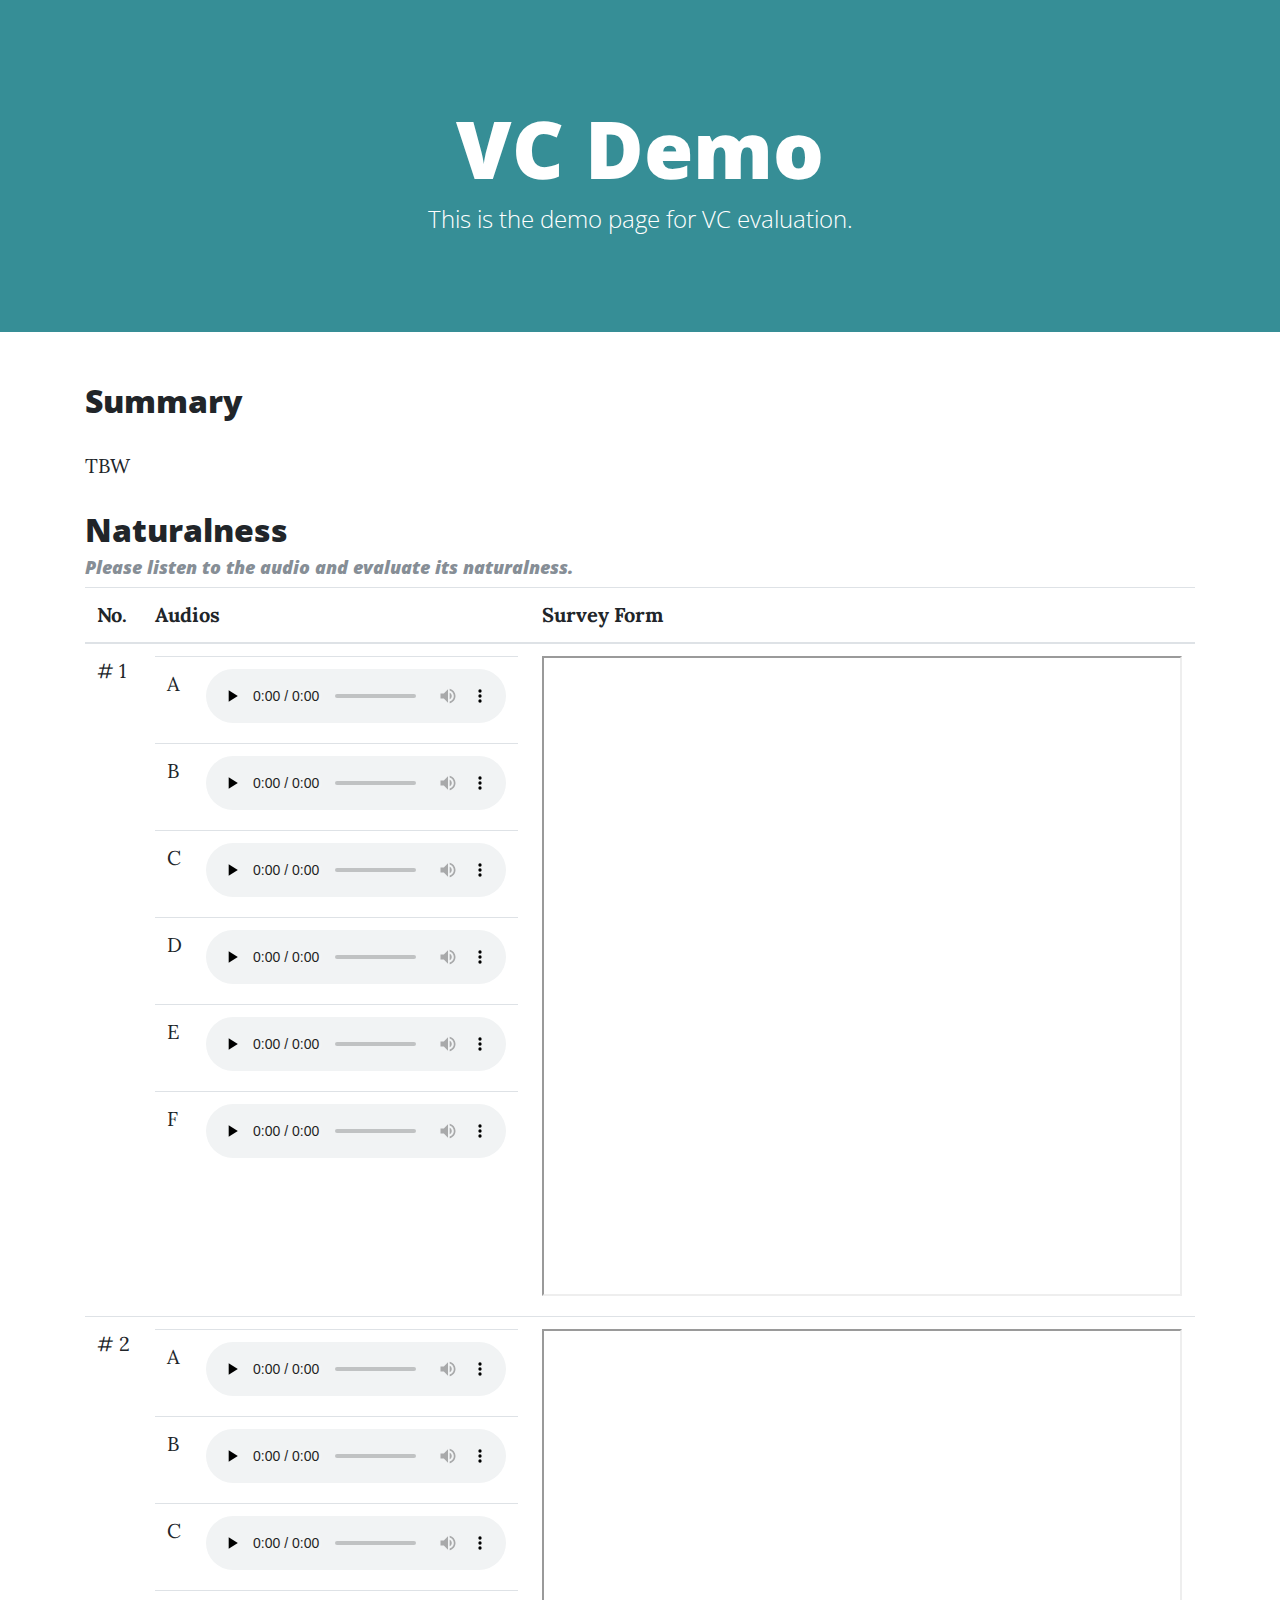
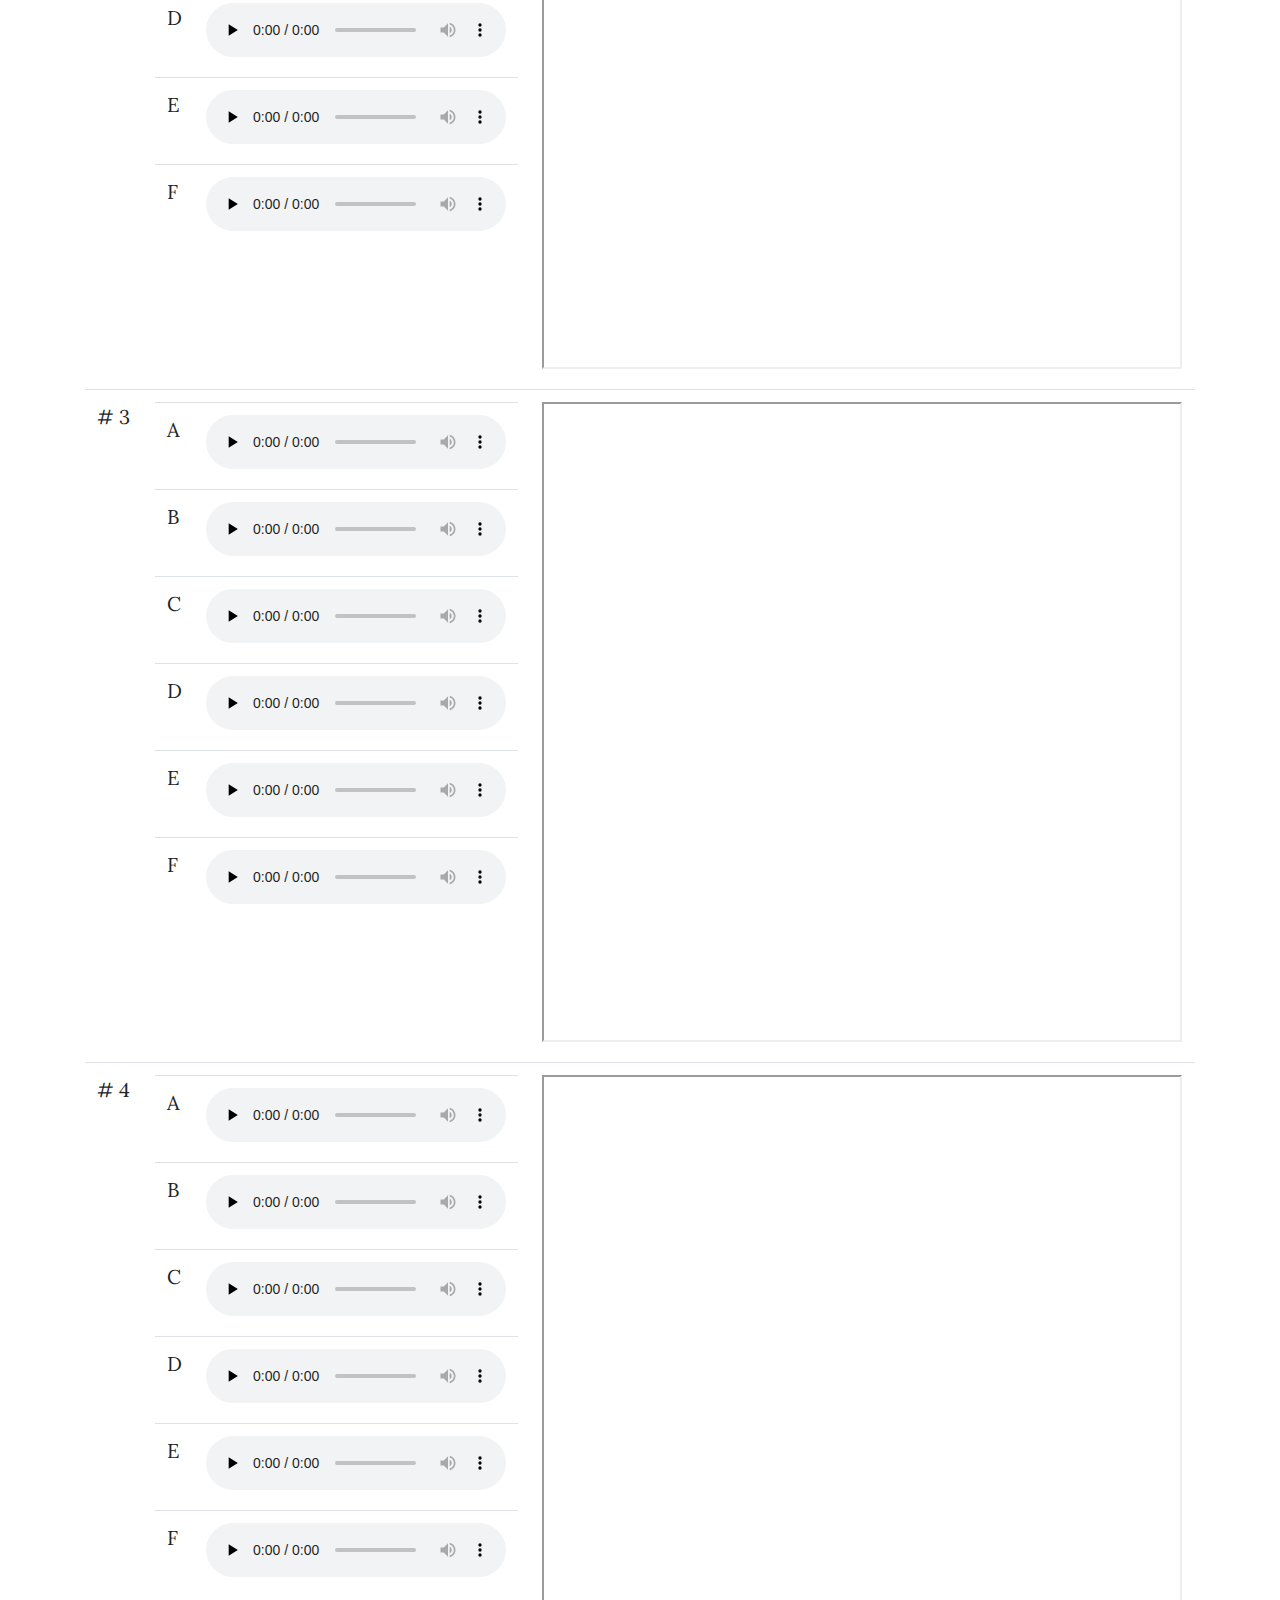
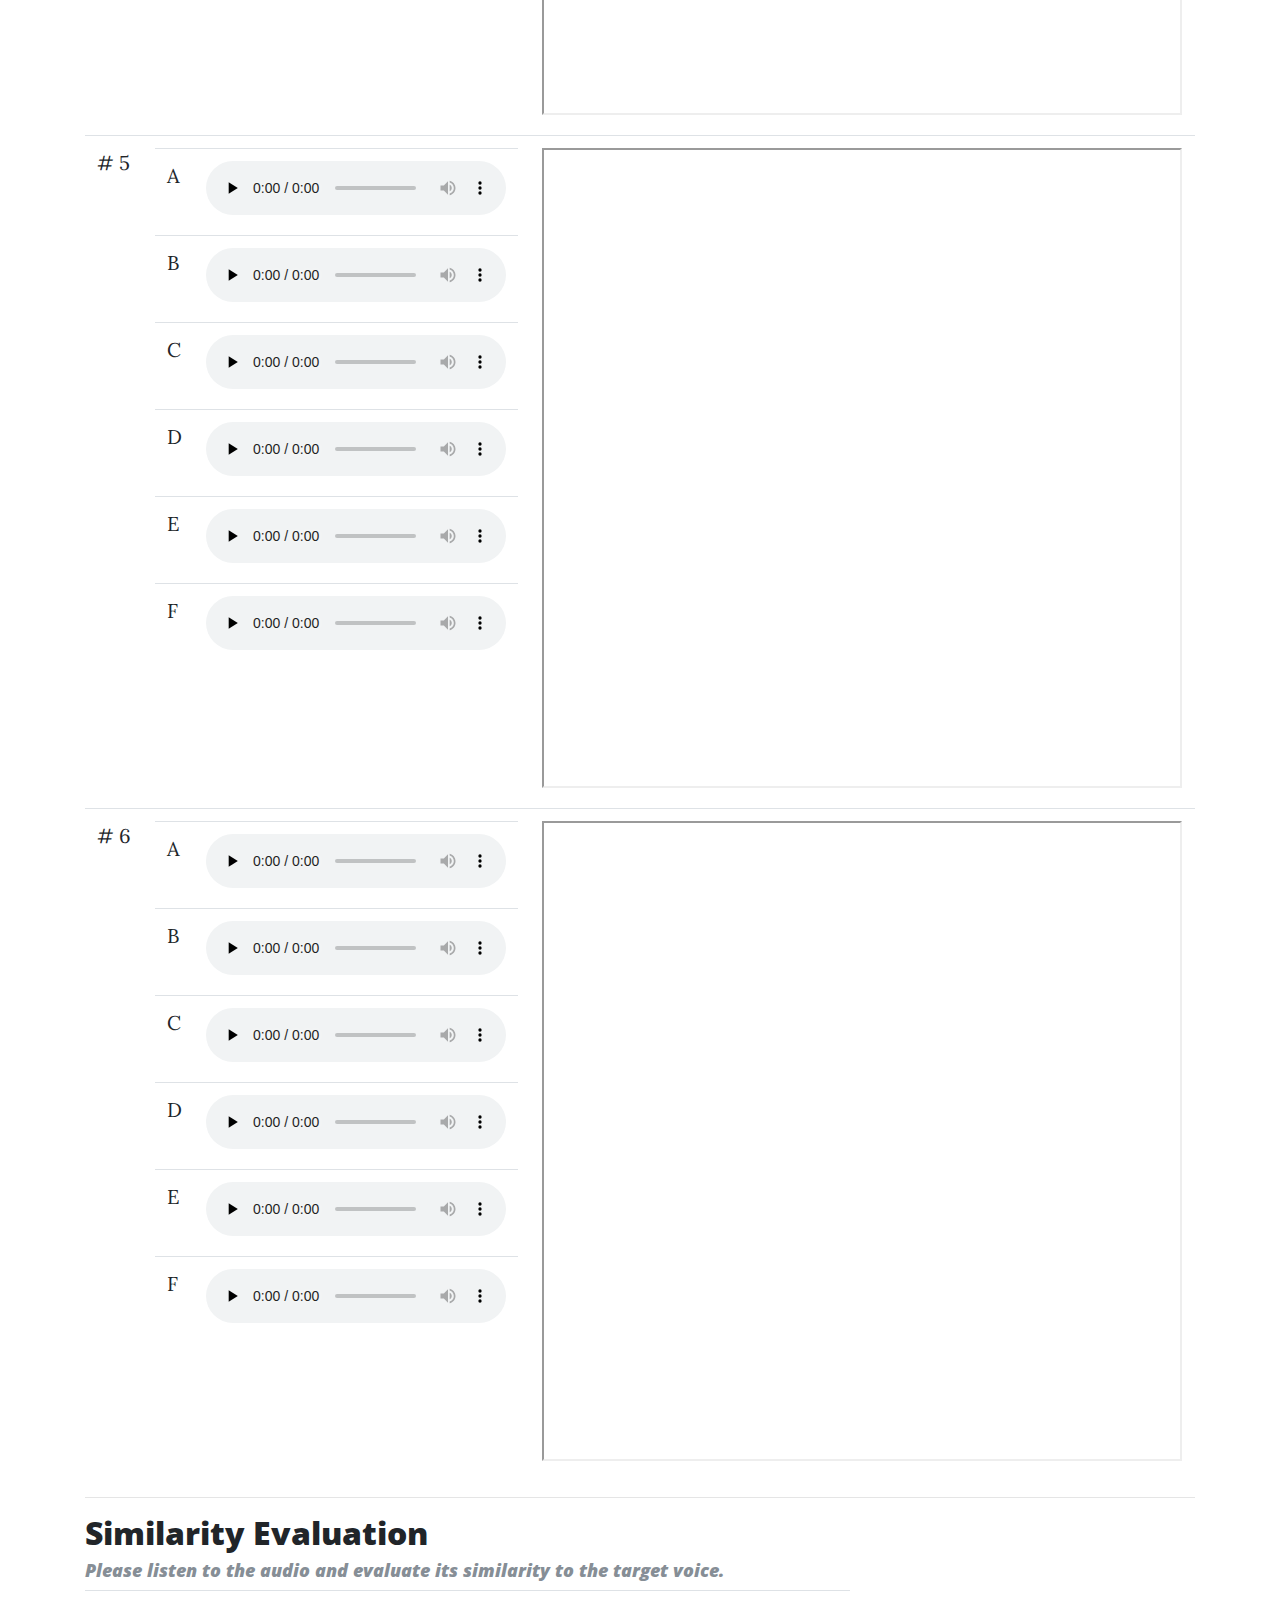
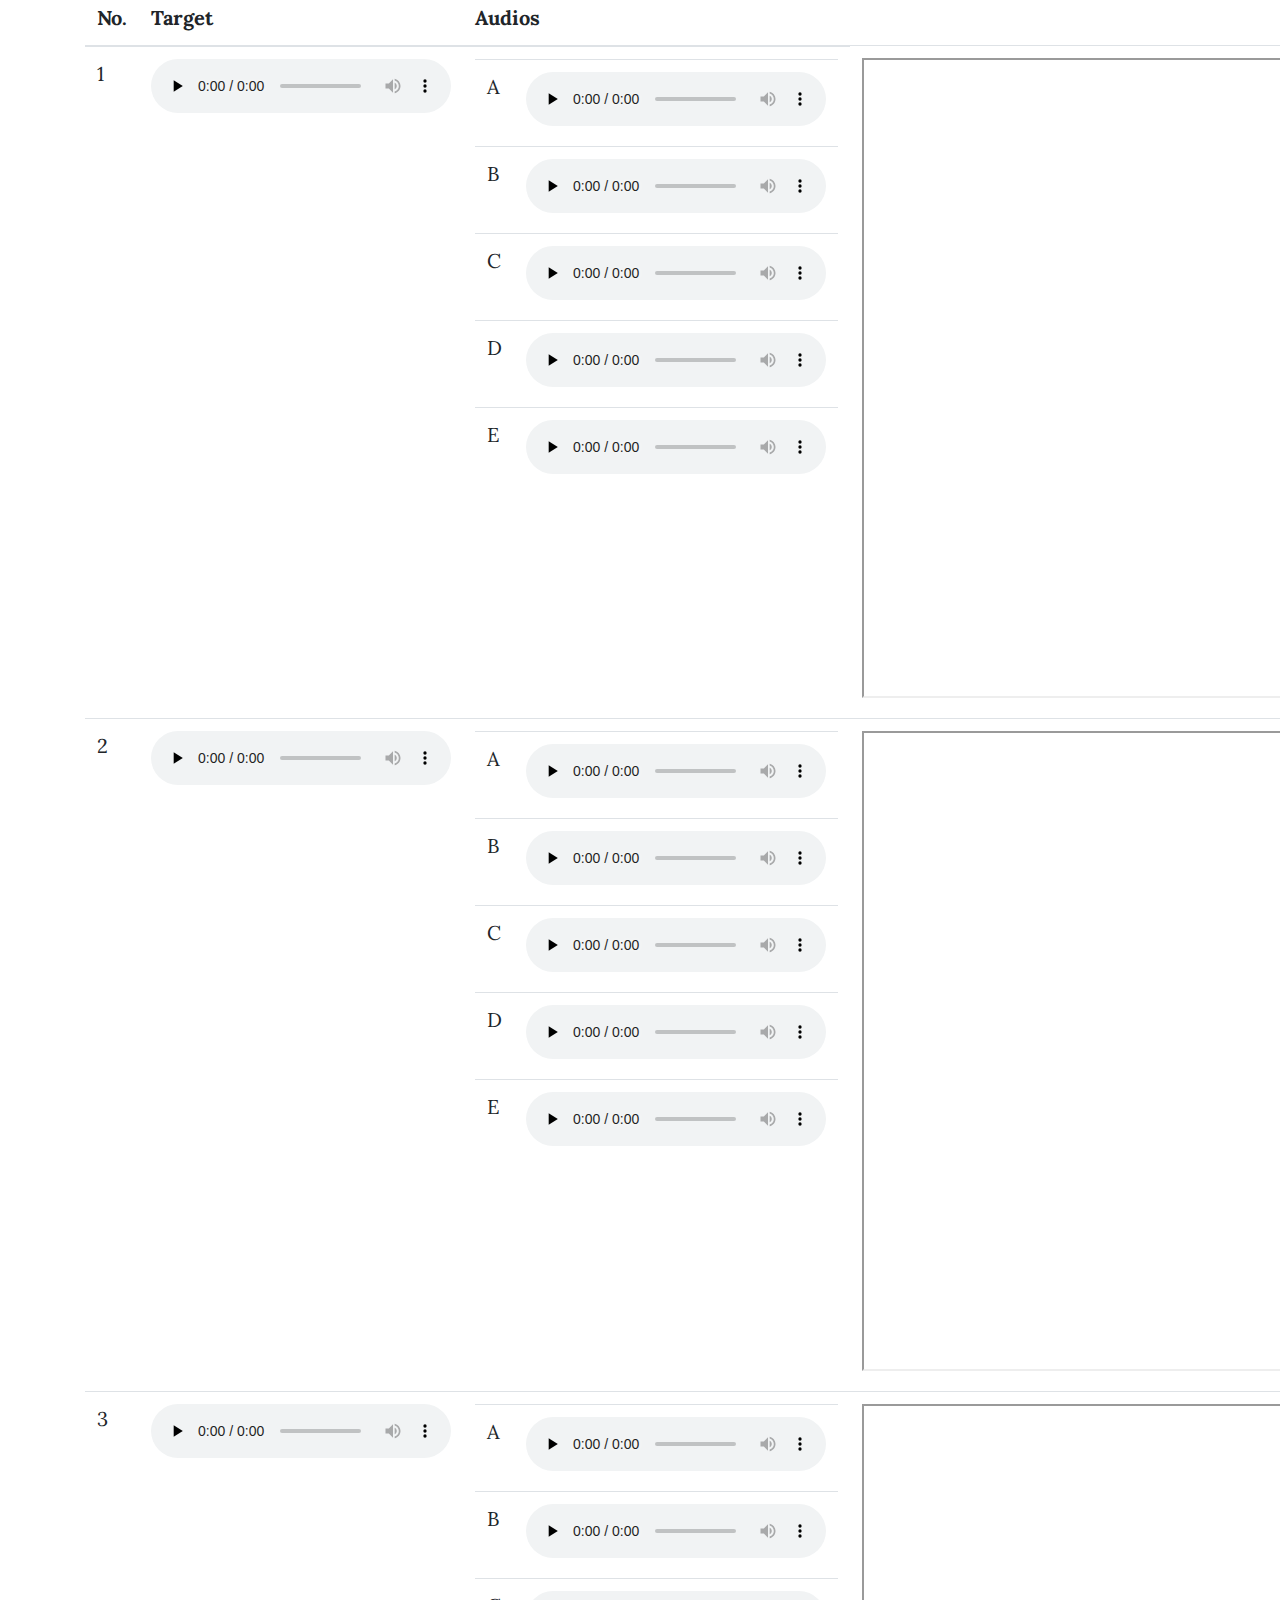
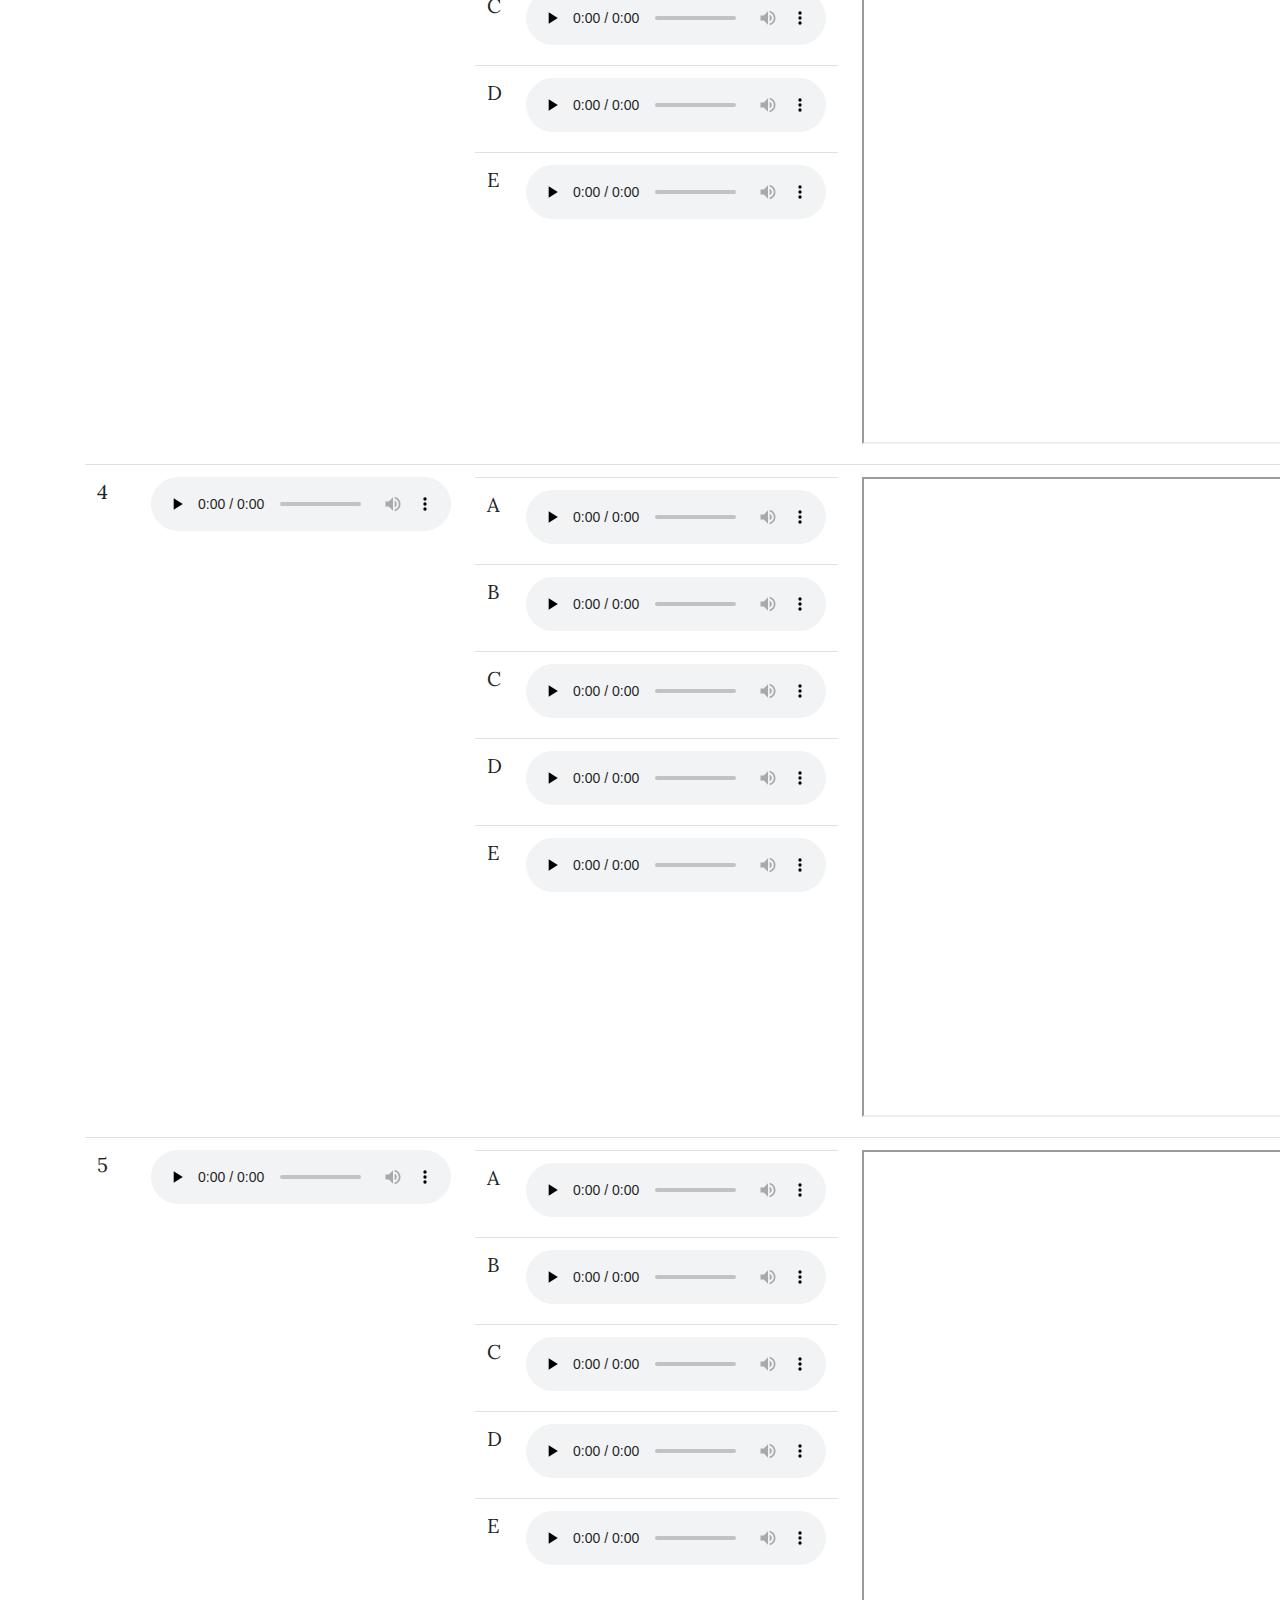
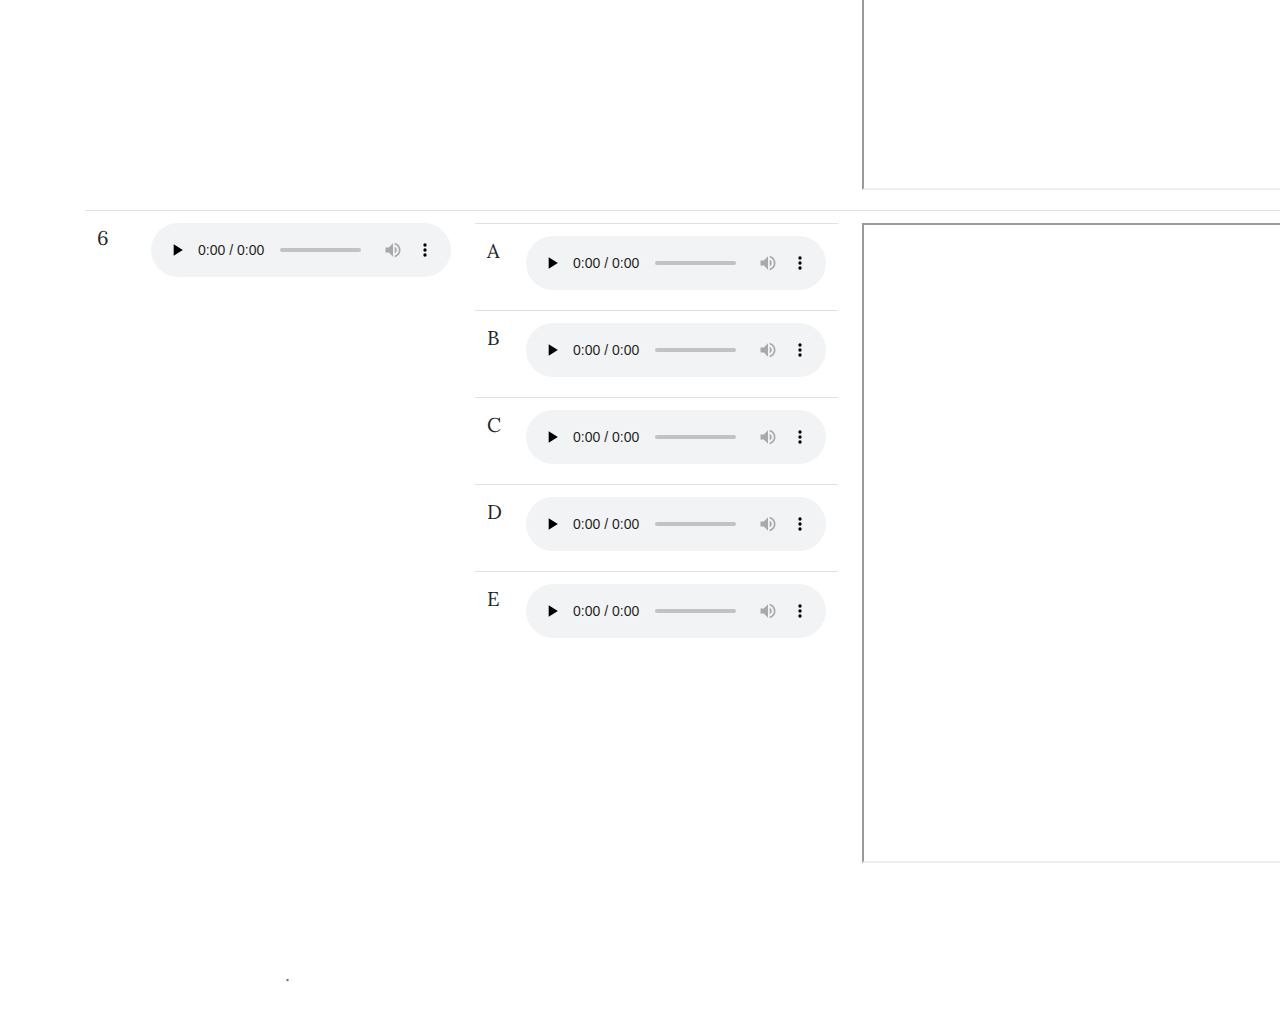
==== commit 5eb30c77: "commit" ====
--- a/index.html
+++ b/index.html
@@ -59,11 +59,9 @@
                 <div class="post-preview">
                     <h2 class="post-title">
                         Naturalness
-
                     </h2>
                     <h3 class="post-meta">
-                        "���� ��Ҹ��� ��� �ڿ������� ������ üũ���ּ���."
-
+                        Please listen to the audio and evaluate its naturalness.
                     </h3>
                     <table class="table">
                         <thead>
@@ -86,12 +84,83 @@
                                             <td>A</td>
                                             <td>
                                                 <audio controls preload="none">
+                                                    <source src="data/autovc\p334_007_to_p360_018.wav">
+                                                </audio>
+                                            </td>
+                                          </tr>
+                                          <tr>
+                                            <td>B</td>
+                                            <td>
+                                                <audio controls preload="none">
+                                                    <source src="data/vqvc\p334_007_to_p360_018.wav">
+                                                </audio>
+                                            </td>
+                                          </tr>
+                                          <tr>
+                                            <td>C</td>
+                                            <td>
+                                                <audio controls preload="none">
+                                                    <source src="data/source\p334_007.wav">
+                                                </audio>
+                                            </td>
+                                          </tr>
+                                          <tr>
+                                            <td>D</td>
+                                            <td>
+                                                <audio controls preload="none">
                                                     <source src="data/proposed\p334_007_to_p360_018.wav">
                                                 </audio>
                                             </td>
                                           </tr>
                                           <tr>
-                                            <td>B</td>
+                                            <td>E</td>
+                                            <td>
+                                                <audio controls preload="none">
+                                                    <source src="data/again\p334_007_to_p360_018.wav">
+                                                </audio>
+                                            </td>
+                                          </tr>
+                                          <tr>
+                                            <td>F</td>
+                                            <td>
+                                                <audio controls preload="none">
+                                                    <source src="data/adain\p334_007_to_p360_018.wav">
+                                                </audio>
+                                            </td>
+                                          </tr>
+                                        </tbody>
+                                    </table>
+                                </td>
+                                <td>
+                                    <iframe src="https://docs.google.com/forms/d/e/1FAIpQLScEsIjb779pRd9SyhIANtdLZ6emHKI5C8FLRX4Hv_aE__fdCw/viewform?usp=sf_link/viewform?embedded=true" width="640" height="640">�ε� �ߡ�</iframe>
+                                </td>
+                            </tr>
+                            
+                            <tr>
+                                <td>
+                                    # 2
+                                </td>
+                                <td>
+                                    <table>
+                                        <tbody>
+                                          <tr>
+                                            <td>A</td>
+                                            <td>
+                                                <audio controls preload="none">
+                                                    <source src="data/proposed\p334_007_to_p362_010.wav">
+                                                </audio>
+                                            </td>
+                                          </tr>
+                                          <tr>
+                                            <td>B</td>
+                                            <td>
+                                                <audio controls preload="none">
+                                                    <source src="data/adain\p334_007_to_p362_010.wav">
+                                                </audio>
+                                            </td>
+                                          </tr>
+                                          <tr>
+                                            <td>C</td>
                                             <td>
                                                 <audio controls preload="none">
                                                     <source src="data/source\p334_007.wav">
@@ -99,26 +168,18 @@
                                             </td>
                                           </tr>
                                           <tr>
-                                            <td>C</td>
-                                            <td>
-                                                <audio controls preload="none">
-                                                    <source src="data/adain\p334_007_to_p360_018.wav">
-                                                </audio>
-                                            </td>
-                                          </tr>
-                                          <tr>
-                                            <td>D</td>
-                                            <td>
-                                                <audio controls preload="none">
-                                                    <source src="data/again\p334_007_to_p360_018.wav">
-                                                </audio>
-                                            </td>
-                                          </tr>
-                                          <tr>
-                                            <td>E</td>
-                                            <td>
-                                                <audio controls preload="none">
-                                                    <source src="data/autovc\p334_007_to_p360_018.wav">
+                                            <td>D</td>
+                                            <td>
+                                                <audio controls preload="none">
+                                                    <source src="data/again\p334_007_to_p362_010.wav">
+                                                </audio>
+                                            </td>
+                                          </tr>
+                                          <tr>
+                                            <td>E</td>
+                                            <td>
+                                                <audio controls preload="none">
+                                                    <source src="data/vqvc\p334_007_to_p362_010.wav">
                                                 </audio>
                                             </td>
                                           </tr>
@@ -126,62 +187,62 @@
                                             <td>F</td>
                                             <td>
                                                 <audio controls preload="none">
-                                                    <source src="data/vqvc\p334_007_to_p360_018.wav">
-                                                </audio>
-                                            </td>
-                                          </tr>
-                                        </tbody>
-                                    </table>
-                                </td>
-                                <td>
-                                    <iframe src="https://docs.google.com/forms/d/e/1FAIpQLScEsIjb779pRd9SyhIANtdLZ6emHKI5C8FLRX4Hv_aE__fdCw/viewform?usp=sf_link/viewform?embedded=true" width="640" height="640">�ε� �ߡ�</iframe>
-                                </td>
-                            </tr>
-                            
-                            <tr>
-                                <td>
-                                    # 2
-                                </td>
-                                <td>
-                                    <table>
-                                        <tbody>
-                                          <tr>
-                                            <td>A</td>
-                                            <td>
-                                                <audio controls preload="none">
-                                                    <source src="data/proposed\p334_007_to_p362_010.wav">
-                                                </audio>
-                                            </td>
-                                          </tr>
-                                          <tr>
-                                            <td>B</td>
-                                            <td>
-                                                <audio controls preload="none">
-                                                    <source src="data/source\p334_007.wav">
-                                                </audio>
-                                            </td>
-                                          </tr>
-                                          <tr>
-                                            <td>C</td>
-                                            <td>
-                                                <audio controls preload="none">
                                                     <source src="data/autovc\p334_007_to_p362_010.wav">
                                                 </audio>
                                             </td>
                                           </tr>
-                                          <tr>
-                                            <td>D</td>
-                                            <td>
-                                                <audio controls preload="none">
-                                                    <source src="data/adain\p334_007_to_p362_010.wav">
-                                                </audio>
-                                            </td>
-                                          </tr>
-                                          <tr>
-                                            <td>E</td>
-                                            <td>
-                                                <audio controls preload="none">
-                                                    <source src="data/vqvc\p334_007_to_p362_010.wav">
+                                        </tbody>
+                                    </table>
+                                </td>
+                                <td>
+                                    <iframe src="https://docs.google.com/forms/d/e/1FAIpQLScM_v5mUs3DJHYhhVRUOoPe45Q31UagdZn5cY_4cieP_6ZJoQ/viewform?usp=sf_link/viewform?embedded=true" width="640" height="640">�ε� �ߡ�</iframe>
+                                </td>
+                            </tr>
+                            
+                            <tr>
+                                <td>
+                                    # 3
+                                </td>
+                                <td>
+                                    <table>
+                                        <tbody>
+                                          <tr>
+                                            <td>A</td>
+                                            <td>
+                                                <audio controls preload="none">
+                                                    <source src="data/proposed\p360_018_to_p334_007.wav">
+                                                </audio>
+                                            </td>
+                                          </tr>
+                                          <tr>
+                                            <td>B</td>
+                                            <td>
+                                                <audio controls preload="none">
+                                                    <source src="data/again\p360_018_to_p334_007.wav">
+                                                </audio>
+                                            </td>
+                                          </tr>
+                                          <tr>
+                                            <td>C</td>
+                                            <td>
+                                                <audio controls preload="none">
+                                                    <source src="data/autovc\p360_018_to_p334_007.wav">
+                                                </audio>
+                                            </td>
+                                          </tr>
+                                          <tr>
+                                            <td>D</td>
+                                            <td>
+                                                <audio controls preload="none">
+                                                    <source src="data/adain\p360_018_to_p334_007.wav">
+                                                </audio>
+                                            </td>
+                                          </tr>
+                                          <tr>
+                                            <td>E</td>
+                                            <td>
+                                                <audio controls preload="none">
+                                                    <source src="data/vqvc\p360_018_to_p334_007.wav">
                                                 </audio>
                                             </td>
                                           </tr>
@@ -189,62 +250,62 @@
                                             <td>F</td>
                                             <td>
                                                 <audio controls preload="none">
-                                                    <source src="data/again\p334_007_to_p362_010.wav">
-                                                </audio>
-                                            </td>
-                                          </tr>
-                                        </tbody>
-                                    </table>
-                                </td>
-                                <td>
-                                    <iframe src="https://docs.google.com/forms/d/e/1FAIpQLScM_v5mUs3DJHYhhVRUOoPe45Q31UagdZn5cY_4cieP_6ZJoQ/viewform?usp=sf_link/viewform?embedded=true" width="640" height="640">�ε� �ߡ�</iframe>
-                                </td>
-                            </tr>
-                            
-                            <tr>
-                                <td>
-                                    # 3
-                                </td>
-                                <td>
-                                    <table>
-                                        <tbody>
-                                          <tr>
-                                            <td>A</td>
-                                            <td>
-                                                <audio controls preload="none">
-                                                    <source src="data/proposed\p360_018_to_p334_007.wav">
-                                                </audio>
-                                            </td>
-                                          </tr>
-                                          <tr>
-                                            <td>B</td>
-                                            <td>
-                                                <audio controls preload="none">
                                                     <source src="data/source\p360_018.wav">
                                                 </audio>
                                             </td>
                                           </tr>
-                                          <tr>
-                                            <td>C</td>
-                                            <td>
-                                                <audio controls preload="none">
-                                                    <source src="data/autovc\p360_018_to_p334_007.wav">
-                                                </audio>
-                                            </td>
-                                          </tr>
-                                          <tr>
-                                            <td>D</td>
-                                            <td>
-                                                <audio controls preload="none">
-                                                    <source src="data/again\p360_018_to_p334_007.wav">
-                                                </audio>
-                                            </td>
-                                          </tr>
-                                          <tr>
-                                            <td>E</td>
-                                            <td>
-                                                <audio controls preload="none">
-                                                    <source src="data/vqvc\p360_018_to_p334_007.wav">
+                                        </tbody>
+                                    </table>
+                                </td>
+                                <td>
+                                    <iframe src="https://docs.google.com/forms/d/e/1FAIpQLSfFn7YWT0km7MgODl8YCqIfsTnnmdJQl1txN5u-vHHHSYPVOg/viewform?usp=sf_link/viewform?embedded=true" width="640" height="640">�ε� �ߡ�</iframe>
+                                </td>
+                            </tr>
+                            
+                            <tr>
+                                <td>
+                                    # 4
+                                </td>
+                                <td>
+                                    <table>
+                                        <tbody>
+                                          <tr>
+                                            <td>A</td>
+                                            <td>
+                                                <audio controls preload="none">
+                                                    <source src="data/adain\p360_018_to_p362_010.wav">
+                                                </audio>
+                                            </td>
+                                          </tr>
+                                          <tr>
+                                            <td>B</td>
+                                            <td>
+                                                <audio controls preload="none">
+                                                    <source src="data/autovc\p360_018_to_p362_010.wav">
+                                                </audio>
+                                            </td>
+                                          </tr>
+                                          <tr>
+                                            <td>C</td>
+                                            <td>
+                                                <audio controls preload="none">
+                                                    <source src="data/again\p360_018_to_p362_010.wav">
+                                                </audio>
+                                            </td>
+                                          </tr>
+                                          <tr>
+                                            <td>D</td>
+                                            <td>
+                                                <audio controls preload="none">
+                                                    <source src="data/source\p360_018.wav">
+                                                </audio>
+                                            </td>
+                                          </tr>
+                                          <tr>
+                                            <td>E</td>
+                                            <td>
+                                                <audio controls preload="none">
+                                                    <source src="data/vqvc\p360_018_to_p362_010.wav">
                                                 </audio>
                                             </td>
                                           </tr>
@@ -252,62 +313,62 @@
                                             <td>F</td>
                                             <td>
                                                 <audio controls preload="none">
-                                                    <source src="data/adain\p360_018_to_p334_007.wav">
-                                                </audio>
-                                            </td>
-                                          </tr>
-                                        </tbody>
-                                    </table>
-                                </td>
-                                <td>
-                                    <iframe src="https://docs.google.com/forms/d/e/1FAIpQLSfFn7YWT0km7MgODl8YCqIfsTnnmdJQl1txN5u-vHHHSYPVOg/viewform?usp=sf_link/viewform?embedded=true" width="640" height="640">�ε� �ߡ�</iframe>
-                                </td>
-                            </tr>
-                            
-                            <tr>
-                                <td>
-                                    # 4
-                                </td>
-                                <td>
-                                    <table>
-                                        <tbody>
-                                          <tr>
-                                            <td>A</td>
-                                            <td>
-                                                <audio controls preload="none">
-                                                    <source src="data/again\p360_018_to_p362_010.wav">
-                                                </audio>
-                                            </td>
-                                          </tr>
-                                          <tr>
-                                            <td>B</td>
-                                            <td>
-                                                <audio controls preload="none">
-                                                    <source src="data/source\p360_018.wav">
-                                                </audio>
-                                            </td>
-                                          </tr>
-                                          <tr>
-                                            <td>C</td>
-                                            <td>
-                                                <audio controls preload="none">
-                                                    <source src="data/adain\p360_018_to_p362_010.wav">
-                                                </audio>
-                                            </td>
-                                          </tr>
-                                          <tr>
-                                            <td>D</td>
-                                            <td>
-                                                <audio controls preload="none">
-                                                    <source src="data/autovc\p360_018_to_p362_010.wav">
-                                                </audio>
-                                            </td>
-                                          </tr>
-                                          <tr>
-                                            <td>E</td>
-                                            <td>
-                                                <audio controls preload="none">
-                                                    <source src="data/vqvc\p360_018_to_p362_010.wav">
+                                                    <source src="data/proposed\p360_018_to_p362_010.wav">
+                                                </audio>
+                                            </td>
+                                          </tr>
+                                        </tbody>
+                                    </table>
+                                </td>
+                                <td>
+                                    <iframe src="https://docs.google.com/forms/d/e/1FAIpQLSeie8LkgUpzi2a_NmV7fmIFgydDNn3c_ag2y8vG4U1LdV4dSQ/viewform?usp=sf_link/viewform?embedded=true" width="640" height="640">�ε� �ߡ�</iframe>
+                                </td>
+                            </tr>
+                            
+                            <tr>
+                                <td>
+                                    # 5
+                                </td>
+                                <td>
+                                    <table>
+                                        <tbody>
+                                          <tr>
+                                            <td>A</td>
+                                            <td>
+                                                <audio controls preload="none">
+                                                    <source src="data/autovc\p362_010_to_p334_007.wav">
+                                                </audio>
+                                            </td>
+                                          </tr>
+                                          <tr>
+                                            <td>B</td>
+                                            <td>
+                                                <audio controls preload="none">
+                                                    <source src="data/adain\p362_010_to_p334_007.wav">
+                                                </audio>
+                                            </td>
+                                          </tr>
+                                          <tr>
+                                            <td>C</td>
+                                            <td>
+                                                <audio controls preload="none">
+                                                    <source src="data/vqvc\p362_010_to_p334_007.wav">
+                                                </audio>
+                                            </td>
+                                          </tr>
+                                          <tr>
+                                            <td>D</td>
+                                            <td>
+                                                <audio controls preload="none">
+                                                    <source src="data/again\p362_010_to_p334_007.wav">
+                                                </audio>
+                                            </td>
+                                          </tr>
+                                          <tr>
+                                            <td>E</td>
+                                            <td>
+                                                <audio controls preload="none">
+                                                    <source src="data/proposed\p362_010_to_p334_007.wav">
                                                 </audio>
                                             </td>
                                           </tr>
@@ -315,73 +376,10 @@
                                             <td>F</td>
                                             <td>
                                                 <audio controls preload="none">
-                                                    <source src="data/proposed\p360_018_to_p362_010.wav">
-                                                </audio>
-                                            </td>
-                                          </tr>
-                                        </tbody>
-                                    </table>
-                                </td>
-                                <td>
-                                    <iframe src="https://docs.google.com/forms/d/e/1FAIpQLSeie8LkgUpzi2a_NmV7fmIFgydDNn3c_ag2y8vG4U1LdV4dSQ/viewform?usp=sf_link/viewform?embedded=true" width="640" height="640">�ε� �ߡ�</iframe>
-                                </td>
-                            </tr>
-                            
-                            <tr>
-                                <td>
-                                    # 5
-                                </td>
-                                <td>
-                                    <table>
-                                        <tbody>
-                                          <tr>
-                                            <td>A</td>
-                                            <td>
-                                                <audio controls preload="none">
-                                                    <source src="data/vqvc\p362_010_to_p334_007.wav">
-                                                </audio>
-                                            </td>
-                                          </tr>
-                                          <tr>
-                                            <td>B</td>
-                                            <td>
-                                                <audio controls preload="none">
-                                                    <source src="data/again\p362_010_to_p334_007.wav">
-                                                </audio>
-                                            </td>
-                                          </tr>
-                                          <tr>
-                                            <td>C</td>
-                                            <td>
-                                                <audio controls preload="none">
-                                                    <source src="data/autovc\p362_010_to_p334_007.wav">
-                                                </audio>
-                                            </td>
-                                          </tr>
-                                          <tr>
-                                            <td>D</td>
-                                            <td>
-                                                <audio controls preload="none">
                                                     <source src="data/source\p362_010.wav">
                                                 </audio>
                                             </td>
                                           </tr>
-                                          <tr>
-                                            <td>E</td>
-                                            <td>
-                                                <audio controls preload="none">
-                                                    <source src="data/adain\p362_010_to_p334_007.wav">
-                                                </audio>
-                                            </td>
-                                          </tr>
-                                          <tr>
-                                            <td>F</td>
-                                            <td>
-                                                <audio controls preload="none">
-                                                    <source src="data/proposed\p362_010_to_p334_007.wav">
-                                                </audio>
-                                            </td>
-                                          </tr>
                                         </tbody>
                                     </table>
                                 </td>
@@ -401,39 +399,39 @@
                                             <td>A</td>
                                             <td>
                                                 <audio controls preload="none">
+                                                    <source src="data/again\p362_010_to_p360_018.wav">
+                                                </audio>
+                                            </td>
+                                          </tr>
+                                          <tr>
+                                            <td>B</td>
+                                            <td>
+                                                <audio controls preload="none">
+                                                    <source src="data/adain\p362_010_to_p360_018.wav">
+                                                </audio>
+                                            </td>
+                                          </tr>
+                                          <tr>
+                                            <td>C</td>
+                                            <td>
+                                                <audio controls preload="none">
+                                                    <source src="data/source\p362_010.wav">
+                                                </audio>
+                                            </td>
+                                          </tr>
+                                          <tr>
+                                            <td>D</td>
+                                            <td>
+                                                <audio controls preload="none">
+                                                    <source src="data/vqvc\p362_010_to_p360_018.wav">
+                                                </audio>
+                                            </td>
+                                          </tr>
+                                          <tr>
+                                            <td>E</td>
+                                            <td>
+                                                <audio controls preload="none">
                                                     <source src="data/autovc\p362_010_to_p360_018.wav">
-                                                </audio>
-                                            </td>
-                                          </tr>
-                                          <tr>
-                                            <td>B</td>
-                                            <td>
-                                                <audio controls preload="none">
-                                                    <source src="data/again\p362_010_to_p360_018.wav">
-                                                </audio>
-                                            </td>
-                                          </tr>
-                                          <tr>
-                                            <td>C</td>
-                                            <td>
-                                                <audio controls preload="none">
-                                                    <source src="data/adain\p362_010_to_p360_018.wav">
-                                                </audio>
-                                            </td>
-                                          </tr>
-                                          <tr>
-                                            <td>D</td>
-                                            <td>
-                                                <audio controls preload="none">
-                                                    <source src="data/vqvc\p362_010_to_p360_018.wav">
-                                                </audio>
-                                            </td>
-                                          </tr>
-                                          <tr>
-                                            <td>E</td>
-                                            <td>
-                                                <audio controls preload="none">
-                                                    <source src="data/source\p362_010.wav">
                                                 </audio>
                                             </td>
                                           </tr>
@@ -465,8 +463,7 @@
 
                     </h2>
                     <h3 class="post-meta">
-                        ��Ҹ��� ��� target ��Ҹ��� �󸶳� ������� üũ���ּ���.
-
+                        Please listen to the audio and evaluate its similarity to the target voice.
                     </h3>
                     <table class="table">
                         <thead>
@@ -495,31 +492,31 @@
                                             <td>A</td>
                                             <td>
                                                 <audio controls preload="none">
+                                                    <source src="data/vqvc\p334_007_to_p360_018.wav">
+                                                </audio>
+                                            </td>
+                                          </tr>
+                                          <tr>
+                                            <td>B</td>
+                                            <td>
+                                                <audio controls preload="none">
+                                                    <source src="data/proposed\p334_007_to_p360_018.wav">
+                                                </audio>
+                                            </td>
+                                          </tr>
+                                          <tr>
+                                            <td>C</td>
+                                            <td>
+                                                <audio controls preload="none">
+                                                    <source src="data/again\p334_007_to_p360_018.wav">
+                                                </audio>
+                                            </td>
+                                          </tr>
+                                          <tr>
+                                            <td>D</td>
+                                            <td>
+                                                <audio controls preload="none">
                                                     <source src="data/adain\p334_007_to_p360_018.wav">
-                                                </audio>
-                                            </td>
-                                          </tr>
-                                          <tr>
-                                            <td>B</td>
-                                            <td>
-                                                <audio controls preload="none">
-                                                    <source src="data/vqvc\p334_007_to_p360_018.wav">
-                                                </audio>
-                                            </td>
-                                          </tr>
-                                          <tr>
-                                            <td>C</td>
-                                            <td>
-                                                <audio controls preload="none">
-                                                    <source src="data/proposed\p334_007_to_p360_018.wav">
-                                                </audio>
-                                            </td>
-                                          </tr>
-                                          <tr>
-                                            <td>D</td>
-                                            <td>
-                                                <audio controls preload="none">
-                                                    <source src="data/again\p334_007_to_p360_018.wav">
                                                 </audio>
                                             </td>
                                           </tr>
@@ -555,39 +552,39 @@
                                             <td>A</td>
                                             <td>
                                                 <audio controls preload="none">
+                                                    <source src="data/proposed\p334_007_to_p362_010.wav">
+                                                </audio>
+                                            </td>
+                                          </tr>
+                                          <tr>
+                                            <td>B</td>
+                                            <td>
+                                                <audio controls preload="none">
+                                                    <source src="data/autovc\p334_007_to_p362_010.wav">
+                                                </audio>
+                                            </td>
+                                          </tr>
+                                          <tr>
+                                            <td>C</td>
+                                            <td>
+                                                <audio controls preload="none">
+                                                    <source src="data/again\p334_007_to_p362_010.wav">
+                                                </audio>
+                                            </td>
+                                          </tr>
+                                          <tr>
+                                            <td>D</td>
+                                            <td>
+                                                <audio controls preload="none">
+                                                    <source src="data/vqvc\p334_007_to_p362_010.wav">
+                                                </audio>
+                                            </td>
+                                          </tr>
+                                          <tr>
+                                            <td>E</td>
+                                            <td>
+                                                <audio controls preload="none">
                                                     <source src="data/adain\p334_007_to_p362_010.wav">
-                                                </audio>
-                                            </td>
-                                          </tr>
-                                          <tr>
-                                            <td>B</td>
-                                            <td>
-                                                <audio controls preload="none">
-                                                    <source src="data/autovc\p334_007_to_p362_010.wav">
-                                                </audio>
-                                            </td>
-                                          </tr>
-                                          <tr>
-                                            <td>C</td>
-                                            <td>
-                                                <audio controls preload="none">
-                                                    <source src="data/again\p334_007_to_p362_010.wav">
-                                                </audio>
-                                            </td>
-                                          </tr>
-                                          <tr>
-                                            <td>D</td>
-                                            <td>
-                                                <audio controls preload="none">
-                                                    <source src="data/proposed\p334_007_to_p362_010.wav">
-                                                </audio>
-                                            </td>
-                                          </tr>
-                                          <tr>
-                                            <td>E</td>
-                                            <td>
-                                                <audio controls preload="none">
-                                                    <source src="data/vqvc\p334_007_to_p362_010.wav">
                                                 </audio>
                                             </td>
                                           </tr>
@@ -615,39 +612,39 @@
                                             <td>A</td>
                                             <td>
                                                 <audio controls preload="none">
+                                                    <source src="data/adain\p360_018_to_p334_007.wav">
+                                                </audio>
+                                            </td>
+                                          </tr>
+                                          <tr>
+                                            <td>B</td>
+                                            <td>
+                                                <audio controls preload="none">
+                                                    <source src="data/again\p360_018_to_p334_007.wav">
+                                                </audio>
+                                            </td>
+                                          </tr>
+                                          <tr>
+                                            <td>C</td>
+                                            <td>
+                                                <audio controls preload="none">
                                                     <source src="data/vqvc\p360_018_to_p334_007.wav">
                                                 </audio>
                                             </td>
                                           </tr>
                                           <tr>
-                                            <td>B</td>
-                                            <td>
-                                                <audio controls preload="none">
-                                                    <source src="data/again\p360_018_to_p334_007.wav">
-                                                </audio>
-                                            </td>
-                                          </tr>
-                                          <tr>
-                                            <td>C</td>
-                                            <td>
-                                                <audio controls preload="none">
-                                                    <source src="data/adain\p360_018_to_p334_007.wav">
-                                                </audio>
-                                            </td>
-                                          </tr>
-                                          <tr>
-                                            <td>D</td>
+                                            <td>D</td>
+                                            <td>
+                                                <audio controls preload="none">
+                                                    <source src="data/proposed\p360_018_to_p334_007.wav">
+                                                </audio>
+                                            </td>
+                                          </tr>
+                                          <tr>
+                                            <td>E</td>
                                             <td>
                                                 <audio controls preload="none">
                                                     <source src="data/autovc\p360_018_to_p334_007.wav">
-                                                </audio>
-                                            </td>
-                                          </tr>
-                                          <tr>
-                                            <td>E</td>
-                                            <td>
-                                                <audio controls preload="none">
-                                                    <source src="data/proposed\p360_018_to_p334_007.wav">
                                                 </audio>
                                             </td>
                                           </tr>
@@ -675,31 +672,31 @@
                                             <td>A</td>
                                             <td>
                                                 <audio controls preload="none">
+                                                    <source src="data/adain\p360_018_to_p362_010.wav">
+                                                </audio>
+                                            </td>
+                                          </tr>
+                                          <tr>
+                                            <td>B</td>
+                                            <td>
+                                                <audio controls preload="none">
+                                                    <source src="data/again\p360_018_to_p362_010.wav">
+                                                </audio>
+                                            </td>
+                                          </tr>
+                                          <tr>
+                                            <td>C</td>
+                                            <td>
+                                                <audio controls preload="none">
+                                                    <source src="data/autovc\p360_018_to_p362_010.wav">
+                                                </audio>
+                                            </td>
+                                          </tr>
+                                          <tr>
+                                            <td>D</td>
+                                            <td>
+                                                <audio controls preload="none">
                                                     <source src="data/vqvc\p360_018_to_p362_010.wav">
-                                                </audio>
-                                            </td>
-                                          </tr>
-                                          <tr>
-                                            <td>B</td>
-                                            <td>
-                                                <audio controls preload="none">
-                                                    <source src="data/autovc\p360_018_to_p362_010.wav">
-                                                </audio>
-                                            </td>
-                                          </tr>
-                                          <tr>
-                                            <td>C</td>
-                                            <td>
-                                                <audio controls preload="none">
-                                                    <source src="data/again\p360_018_to_p362_010.wav">
-                                                </audio>
-                                            </td>
-                                          </tr>
-                                          <tr>
-                                            <td>D</td>
-                                            <td>
-                                                <audio controls preload="none">
-                                                    <source src="data/adain\p360_018_to_p362_010.wav">
                                                 </audio>
                                             </td>
                                           </tr>
@@ -735,39 +732,39 @@
                                             <td>A</td>
                                             <td>
                                                 <audio controls preload="none">
+                                                    <source src="data/proposed\p362_010_to_p334_007.wav">
+                                                </audio>
+                                            </td>
+                                          </tr>
+                                          <tr>
+                                            <td>B</td>
+                                            <td>
+                                                <audio controls preload="none">
+                                                    <source src="data/again\p362_010_to_p334_007.wav">
+                                                </audio>
+                                            </td>
+                                          </tr>
+                                          <tr>
+                                            <td>C</td>
+                                            <td>
+                                                <audio controls preload="none">
+                                                    <source src="data/adain\p362_010_to_p334_007.wav">
+                                                </audio>
+                                            </td>
+                                          </tr>
+                                          <tr>
+                                            <td>D</td>
+                                            <td>
+                                                <audio controls preload="none">
                                                     <source src="data/autovc\p362_010_to_p334_007.wav">
                                                 </audio>
                                             </td>
                                           </tr>
                                           <tr>
-                                            <td>B</td>
-                                            <td>
-                                                <audio controls preload="none">
-                                                    <source src="data/again\p362_010_to_p334_007.wav">
-                                                </audio>
-                                            </td>
-                                          </tr>
-                                          <tr>
-                                            <td>C</td>
+                                            <td>E</td>
                                             <td>
                                                 <audio controls preload="none">
                                                     <source src="data/vqvc\p362_010_to_p334_007.wav">
-                                                </audio>
-                                            </td>
-                                          </tr>
-                                          <tr>
-                                            <td>D</td>
-                                            <td>
-                                                <audio controls preload="none">
-                                                    <source src="data/adain\p362_010_to_p334_007.wav">
-                                                </audio>
-                                            </td>
-                                          </tr>
-                                          <tr>
-                                            <td>E</td>
-                                            <td>
-                                                <audio controls preload="none">
-                                                    <source src="data/proposed\p362_010_to_p334_007.wav">
                                                 </audio>
                                             </td>
                                           </tr>
@@ -795,39 +792,39 @@
                                             <td>A</td>
                                             <td>
                                                 <audio controls preload="none">
+                                                    <source src="data/vqvc\p362_010_to_p360_018.wav">
+                                                </audio>
+                                            </td>
+                                          </tr>
+                                          <tr>
+                                            <td>B</td>
+                                            <td>
+                                                <audio controls preload="none">
+                                                    <source src="data/again\p362_010_to_p360_018.wav">
+                                                </audio>
+                                            </td>
+                                          </tr>
+                                          <tr>
+                                            <td>C</td>
+                                            <td>
+                                                <audio controls preload="none">
                                                     <source src="data/adain\p362_010_to_p360_018.wav">
                                                 </audio>
                                             </td>
                                           </tr>
                                           <tr>
-                                            <td>B</td>
-                                            <td>
-                                                <audio controls preload="none">
-                                                    <source src="data/vqvc\p362_010_to_p360_018.wav">
-                                                </audio>
-                                            </td>
-                                          </tr>
-                                          <tr>
-                                            <td>C</td>
-                                            <td>
-                                                <audio controls preload="none">
-                                                    <source src="data/again\p362_010_to_p360_018.wav">
-                                                </audio>
-                                            </td>
-                                          </tr>
-                                          <tr>
-                                            <td>D</td>
+                                            <td>D</td>
+                                            <td>
+                                                <audio controls preload="none">
+                                                    <source src="data/proposed\p362_010_to_p360_018.wav">
+                                                </audio>
+                                            </td>
+                                          </tr>
+                                          <tr>
+                                            <td>E</td>
                                             <td>
                                                 <audio controls preload="none">
                                                     <source src="data/autovc\p362_010_to_p360_018.wav">
-                                                </audio>
-                                            </td>
-                                          </tr>
-                                          <tr>
-                                            <td>E</td>
-                                            <td>
-                                                <audio controls preload="none">
-                                                    <source src="data/proposed\p362_010_to_p360_018.wav">
                                                 </audio>
                                             </td>
                                           </tr>
